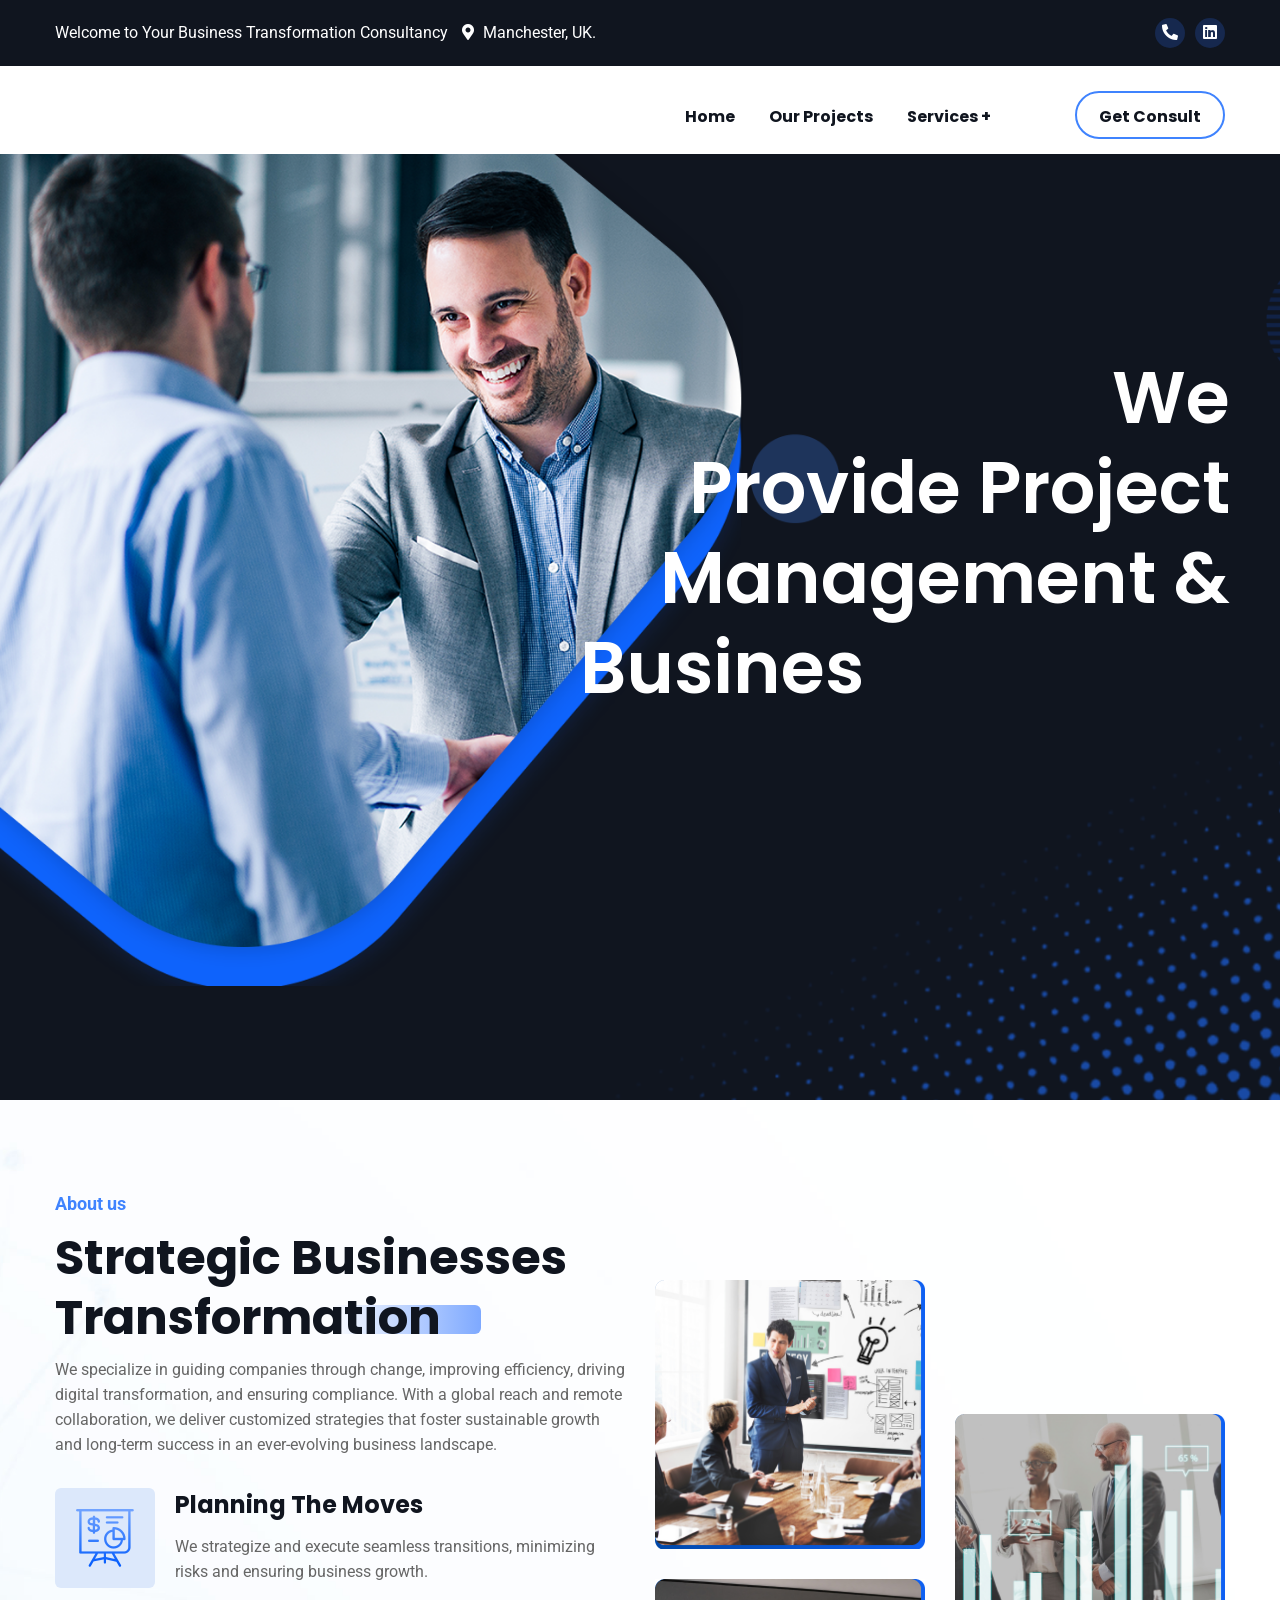
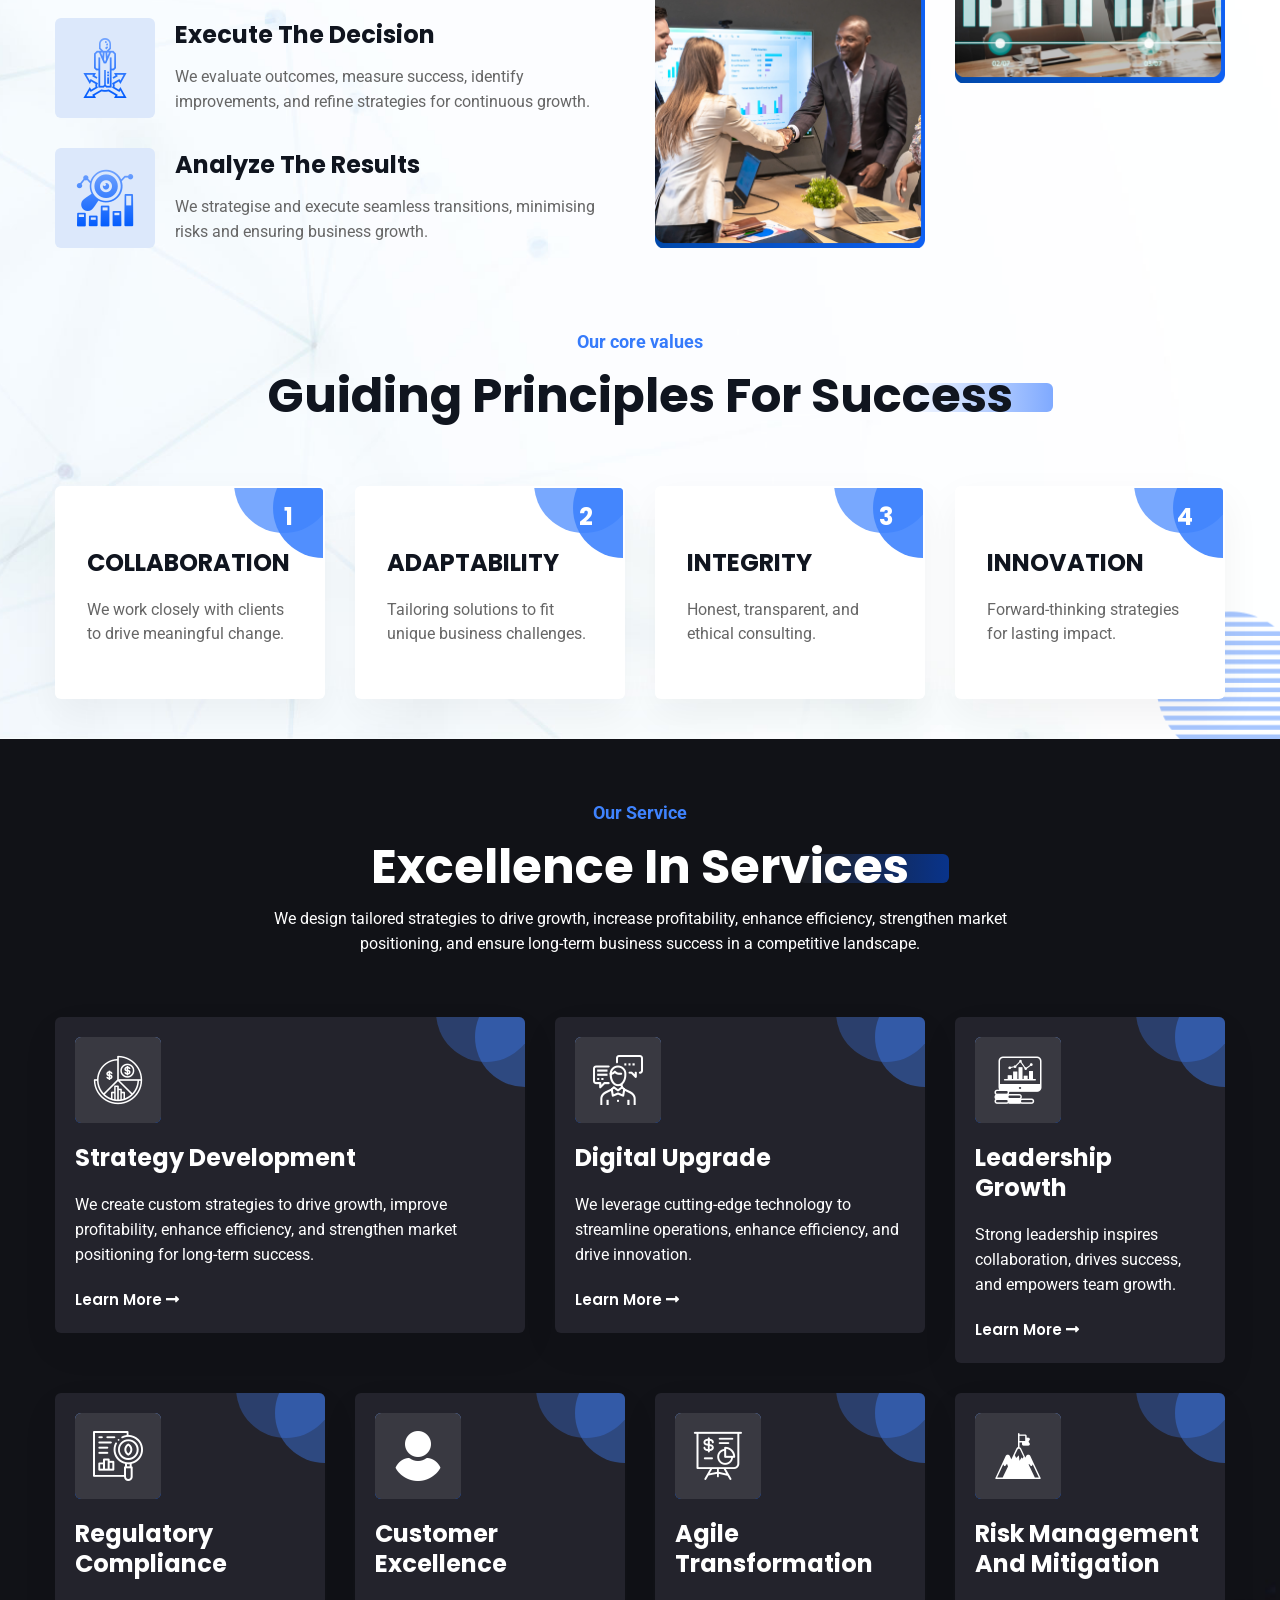
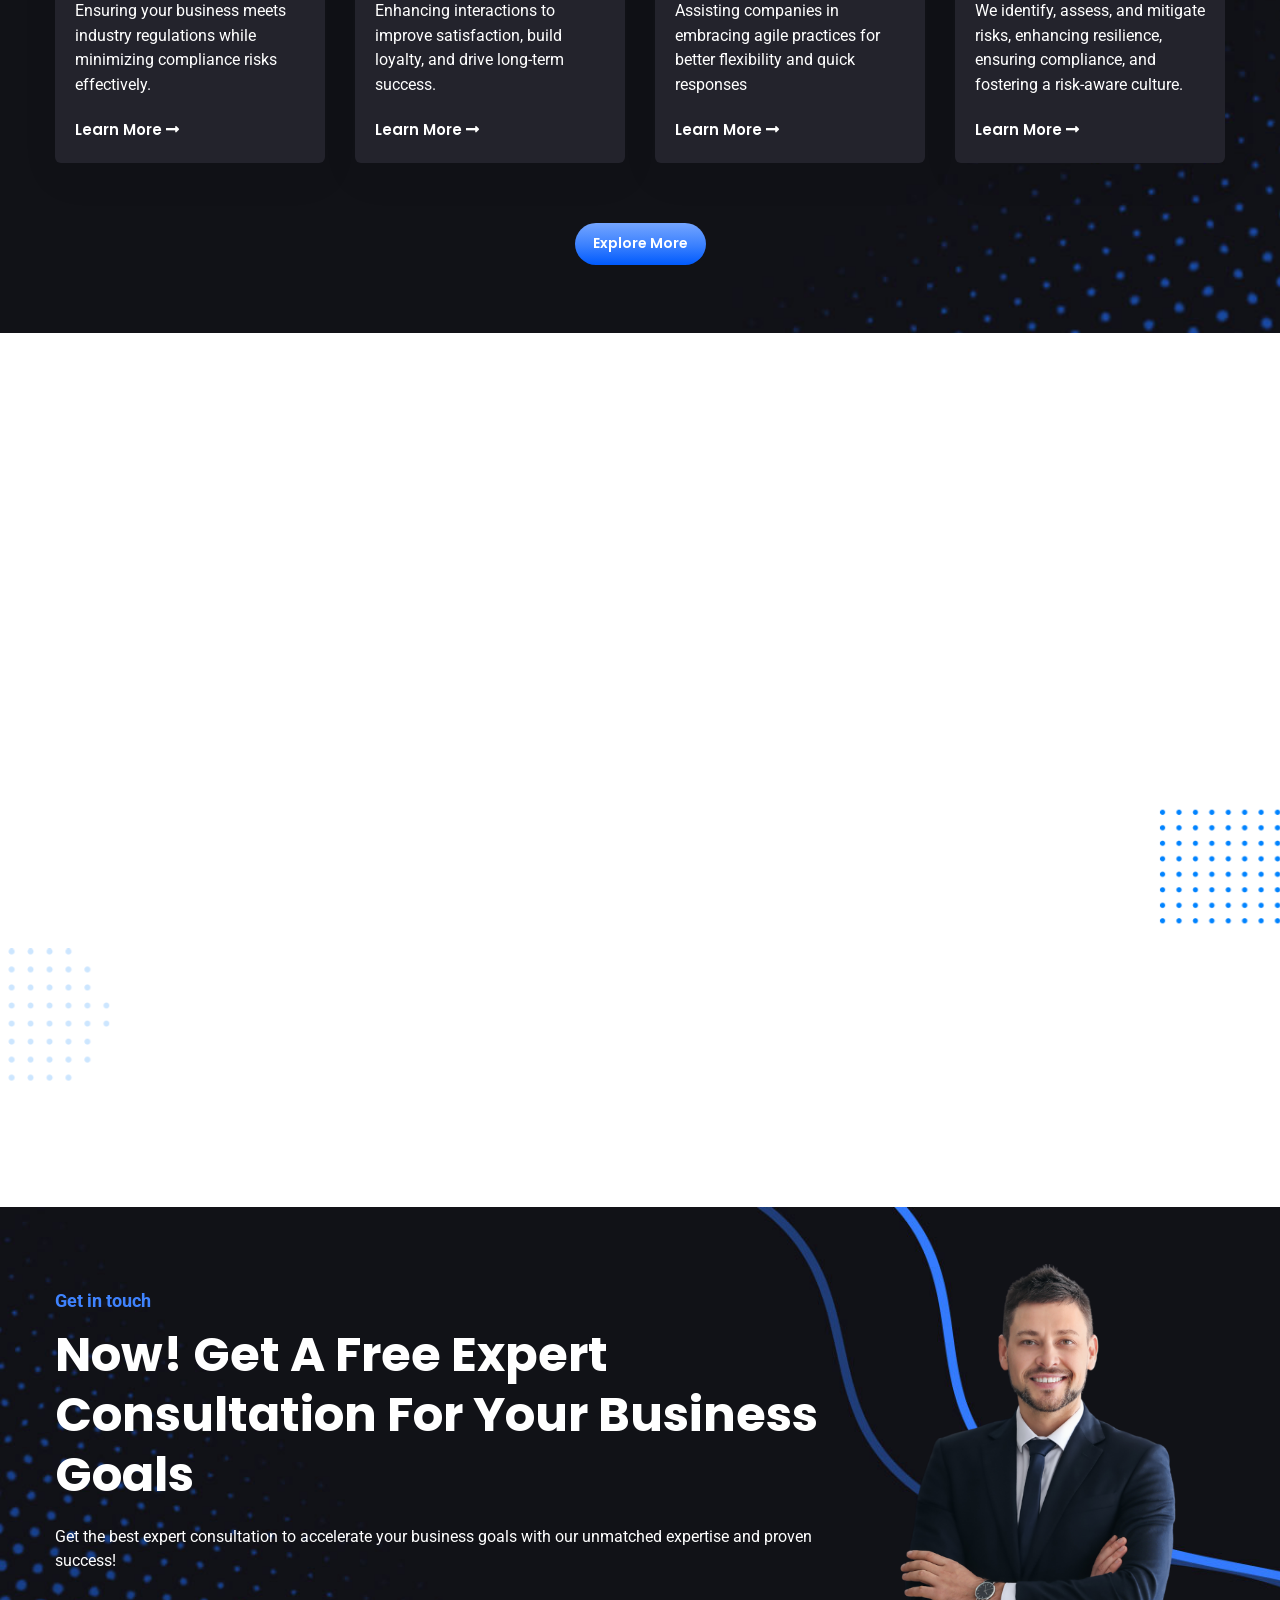
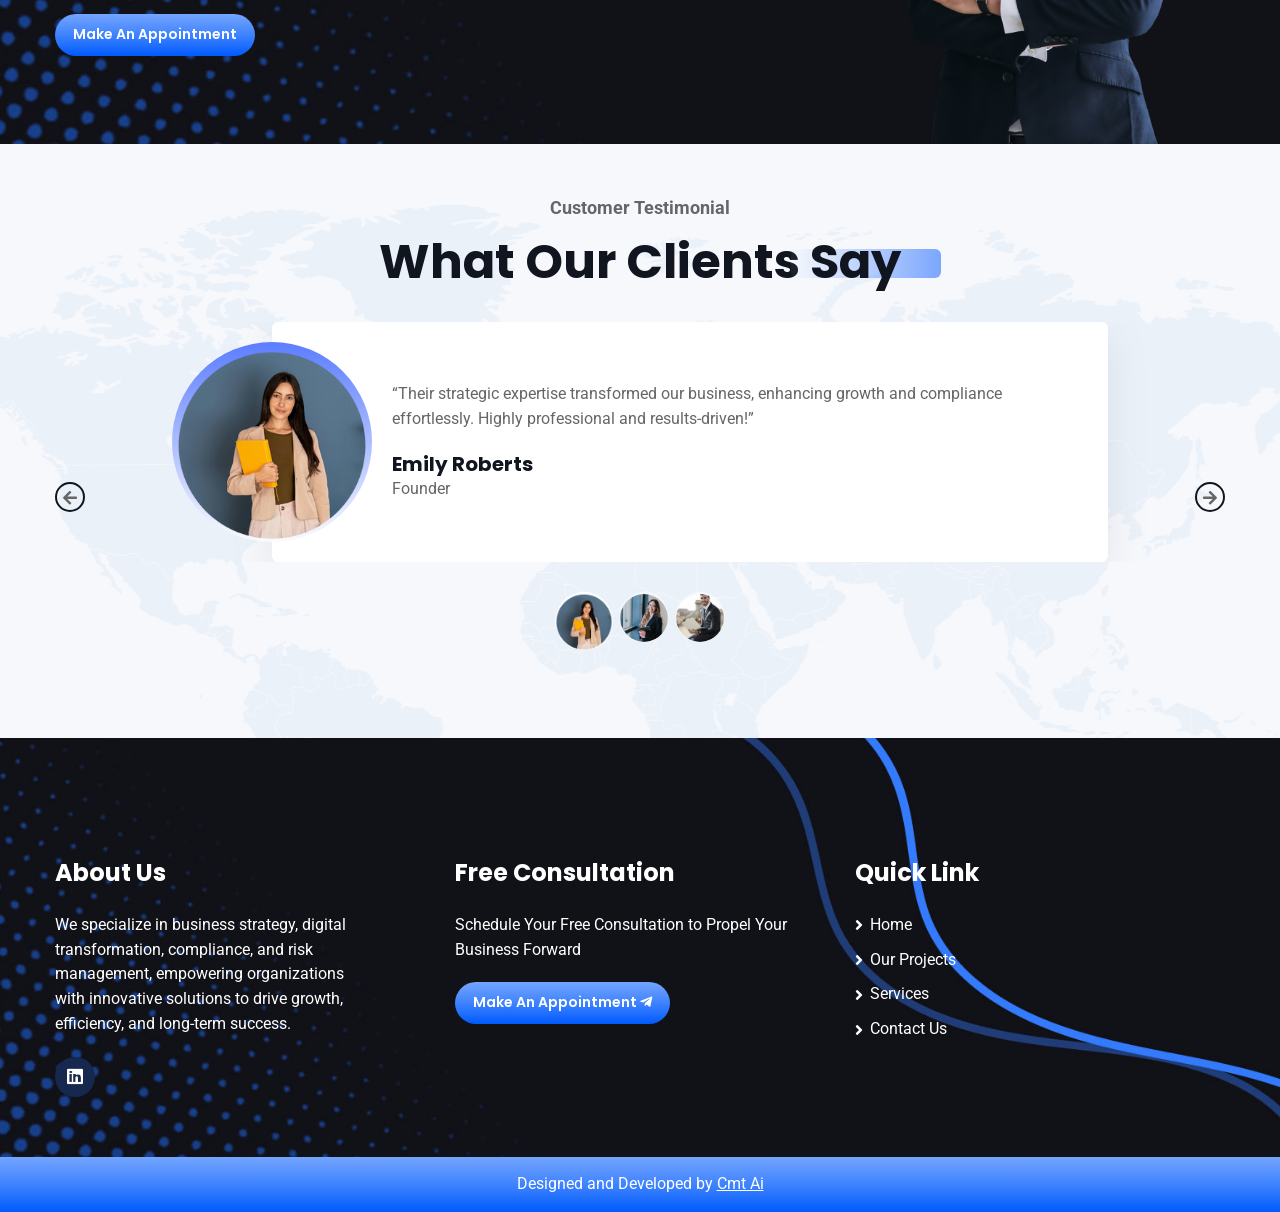
==== index.html @ b9024074 "first commit" ====
<!DOCTYPE html>
<html lang="en">
  <head>
    <!-- Required Meta Tags -->
    <meta charset="UTF-8" />
    <meta name="viewport" content="width=device-width, initial-scale=1.0" />
    <meta http-equiv="X-UA-Compatible" content="ie=edge" />

    <!-- Page Title -->
      <title>Your Business Transformation Consultancy</title>

    <!-- Favicon Icon -->
    <link rel="shortcut icon" href="favicon.png" />

    <!-- CSS Files -->
    <link rel="stylesheet" href="assets/css/animate.css" />
    <link rel="stylesheet" href="assets/css/bootstrap.min.css" />
    <link rel="stylesheet" href="assets/css/all.css" />
    <link rel="stylesheet" href="assets/css/flaticon.css" />
    <link rel="stylesheet" href="assets/css/rs6.css" />
    <link rel="stylesheet" href="assets/css/slick.css" />
    <link rel="stylesheet" href="assets/css/style.css" />

    <!-- <link rel="stylesheet" href="assets2/css/bootstrap.min.css" /> -->
    <!-- <link rel="stylesheet" href="assets2/css/fontawesome-all.css" /> -->
    <!-- <link rel="stylesheet" href="assets2/css/flaticon.css" /> -->
    <!-- <link rel="stylesheet" href="assets2/css/animate.css" /> -->
    <!-- <link rel="stylesheet" href="assets2/css/nice-select.css" /> -->
    <!-- <link rel="stylesheet" href="assets2/css/video.min.css" /> -->
    <!-- <link rel="stylesheet" href="assets2/css/jquery.mCustomScrollbar.min.css" /> -->
    <!-- <link rel="stylesheet" href="assets2/css/slick.css" /> -->
    <!-- <link rel="stylesheet" href="assets2/css/lightbox.css" /> -->
    <!-- <link rel="stylesheet" href="assets2/css/rs6.css" /> -->
    <!-- <link rel="stylesheet" href="assets2/css/slick-theme.css" /> -->
    <!-- <link rel="stylesheet" href="assets2/css/style.css" /> -->
  </head>

  <body class="pr2-body">
    <!-- Preloader-->
    <div class="loading-preloader">
      <div id="loading-preloader">
        <div class="line_shape"></div>
        <div class="line_shape"></div>
        <div class="line_shape"></div>
        <div class="line_shape"></div>
        <div class="line_shape"></div>
        <div class="line_shape"></div>
        <div class="line_shape"></div>
        <div class="line_shape"></div>
        <div class="line_shape"></div>
        <div class="line_shape"></div>
      </div>
    </div>
    <!-- Preloader End -->

    <!-- ScrollTop Button -->
    <a href="#" class="pr2-scroll-top"
      ><i class="fas fa-angle-double-up"></i
    ></a>

    

    <!-- <div style="height:80px;"></div> -->

    <!-- Header Section -->
    <header id="main-header" class="main-header-area header-style-five " style="background-color: white;">
      <!-- Header Top -->
     
    <div class="pr2-header-top">
      <div class="container">
        <div class="row align-items-center">
          <div class="col-lg-8">
            <div class="pr2-top-left">
              <span>Welcome to Your Business Transformation Consultancy</span>
              <span
                ><i class="fas fa-map-marker-alt"></i>  Manchester, UK.</span
              >
              
            </div>
          </div>
          <div class="col-lg-4">
            <div class="pr2-top-right">
              <a href="contact.html" title="Contact Us"><i class="fas fa-phone-alt" ></i></a>
              <a href="https://www.linkedin.com/company/your-business-transformation-consultancy-ltd/"><i class="fab fa-linkedin" title="LinkedIn"></i></a>
            </div>
          </div>
        </div>
      </div>
    </div>
    <!-- End of Header Top -->
      <div class="container" style="padding-top: 10px; padding-bottom: 10px;">
        <div class="header-main-menu clearfix">
          <div class="site-logo float-left">
            <a href="../index.html">
              <video autoplay muted loop playsinline style="height: 60px; ">
                <source src="assets/logo.mp4" type="video/mp4" />
                Your browser does not support the video tag.
              </video>
            </a>
          </div>
          
          <div class="main-header-menu-item float-right">
            <nav class="main-navigation-area clearfix ul-li">
              <ul class="menu-navigation">
                <li>
                  <a href="index.html">Home</a>
                </li>
                <li><a href="projects.html">Our Projects</a></li>
                <li class="dropdown">
                  <a href="#">Services +</a>
                  <ul class="dropdown-menu clearfix">
                    <li><a href="Strategy-Development.html">Strategy Development</a></li>
                    <li><a href="Digital-Upgrade.html">Digital Transformation</a></li>
                    <li><a href="Leadership-Growth.html">Leadership Growth</a></li>
                    <li><a href="Regulatory-Compliance.html">Regulatory Compliance</a></li>
                    <li><a href="Customer-Excellence.html">Customer Excellence</a></li>
                    <li><a href="Agile-Transformation.html">Agile Transformation</a></li>
                    <li><a href="Risk-Management.html">Risk Management and Mitigation</a></li>
                  </ul>
                </li>
                <li>
                  <div class="header-cta-btn text-center">
                    <a href="contact.html" class="cta">Get consult</a>
                  </div>
                </li>
                
              </ul>
            </nav>
            <!-- <div class="header-cta-btn text-center float-right">
              <a href="../contact.html" class="cta">Free consult</a>
            </div> -->
          </div>
        </div>
        <div class="str-mobile_menu relative-position">
          <div class="str-mobile_menu_button str-open_mobile_menu">
            <i class="fas fa-bars"></i>
          </div>
          <div class="str-mobile_menu_wrap">
            <div class="mobile_menu_overlay str-open_mobile_menu"></div>
            <div class="str-mobile_menu_content">
              <div class="str-mobile_menu_close str-open_mobile_menu">
                <span><i class="fas fa-times"></i></span>
              </div>
              <div class="m-brand-logo text-center">
                <a href="../index.html">
                  <video autoplay muted loop playsinline style="height: 50px; ">
                    <source src="assets/logo.mp4" type="video/mp4" />
                    Your browser does not support the video tag.
                  </video>
                </a>
              </div>
              <nav class="str-mobile-main-navigation clearfix ul-li">
                <ul id="main-nav" class="navbar-nav text-capitalize clearfix">
                  <li>
                    <a href="index.html">Home</a>
                  </li>
                  <li><a href="projects.html">Our Projects</a></li>
                  <li class="dropdown">
                    <a href="#">services</a>
                    <ul class="dropdown-menu clearfix">
                      <li><a href="Strategy-Development.html">Strategy Development</a></li>
                      <li><a href="Digital-Upgrade.html">Digital Transformation</a></li>
                      <li><a href="Leadership-Growth.html">Leadership Growth</a></li>
                      <li><a href="Regulatory-Compliance.html">Regulatory Compliance</a></li>
                      <li><a href="Customer-Excellence.html">Customer Excellence</a></li>
                      <li><a href="Agile-Transformation.html">Agile Transformation</a></li>
                      <li><a href="Risk-Management.html">Risk Management and Mitigation</a></li>
                    </ul>
                  </li>
                  
                  <li>
                    <a href="../contact.html" class="cta">Free consult</a>
                  </li>
                </ul>
              </nav>
            </div>
          </div>
        </div>
        <!-- /mobile-menu -->
      </div>
    </header>
    <!-- End of Header Section -->

    <div style="padding-top: 100px;"></div>


    <!-- Hero Slider End -->
    <div class="hero-slider-area">
      <p class="rs-p-wp-fix"></p>
      <rs-module-wrap
        id="rev_slider_24_1_wrapper"
        data-alias="prysm-11-1"
        data-source="gallery"
        style="
          background: transparent;
          padding: 0;
          margin: 0px auto;
          margin-top: 0;
          margin-bottom: 0;
        "
      >
        <rs-module id="rev_slider_24_1" data-version="6.4.6">
          <rs-slides>
            <rs-slide
              data-key="rs-79"
              data-title="prysm"
              data-anim="f:slidebased;"
              data-in="prst:rndcolumns;y:(-100%);col:5;"
            >
              <img
                src="assets/images/bg.png"
                title="bg"
                width="1920"
                height="1080"
                class="rev-slidebg tp-rs-img"
                data-no-retina
              />

              <rs-group
                id="slider-24-slide-79-layer-5"
                data-type="group"
                data-rsp_ch="on"
                data-xy="x:r;xo:30px;y:c;"
                data-text="w:normal;"
                data-dim="w:821;h:493;"
                data-frame_0="o:1;"
                data-frame_999="o:0;st:w;sA:9000;"
                style="z-index: 13"
              >
                <rs-layer
                  id="slider-24-slide-79-layer-3"
                  class="rev-btn"
                  data-type="button"
                  data-color="#ffffff"
                  data-rsp_ch="on"
                  data-xy="x:r;xo:207px;y:530px;"
                  data-text="w:normal;s:15;l:20;ls:1;fw:700;a:right;"
                  data-dim="minh:0px;"
                  data-padding="t:12;r:35;b:12;l:35;"
                  data-border="bos:solid;boc:#007aff;bow:2px,2px,2px,2px;bor:30px,30px,30px,30px;"
                  data-frame_0="sX:0.9;sY:0.9;"
                  data-frame_1="e:power2.inOut;st:3600;sp:1200;"
                  data-frame_999="o:0;st:w;"
                  data-frame_hover="bgc:linear-gradient(25deg, rgba(0,92,230,1) 0%, rgba(2,204,255,1) 100%);boc:#007aff;bor:30px,30px,30px,30px;bos:solid;bow:2px,2px,2px,2px;sp:200;blu:0px;"
                  style="
                    z-index: 12;
                    background-color: rgba(255, 255, 255, 0);
                    font-family: Poppins;
                    text-transform: capitalize;
                  "
                  ><a href="../contact.html">Get in Touch </a>
                </rs-layer>

                <rs-layer
                  id="slider-24-slide-79-layer-9"
                  data-type="text"
                  data-color="#ffffff"
                  data-rsp_ch="on"
                  data-xy="x:r;y:0px;"
                  data-text="w:normal;s:72;l:90;fw:600;a:right;"
                  data-dim="w:796px;"
                  data-frame_0="o:1;"
                  data-frame_0_chars="d:5;x:105%;o:1;rY:45deg;rZ:90deg;"
                  data-frame_0_mask="u:t;"
                  data-frame_1="st:10;sp:10;"  
                  data-frame_1_chars="e:power4.inOut;d:10;rZ:0deg;"
                  data-frame_1_mask="u:t;"
                  data-frame_999="o:0;st:w;"
                  style="z-index: 9; font-family: Poppins"
                  >We <br>Provide Project<br /> Management & Business Analysis
                  Services
                </rs-layer>

                <!-- <rs-layer
									id="slider-24-slide-79-layer-11" 
									data-type="text"
									data-color="#ffffff"
									data-rsp_ch="on"
									data-xy="x:r;y:252px;"
									data-text="w:normal;l:30;a:right;td:underline;"
									data-dim="w:696px;"
									data-frame_0="y:-100%;"
									data-frame_0_mask="u:t;"
									data-frame_1="st:2400;sp:1200;"
									data-frame_1_mask="u:t;"
									data-frame_999="o:0;st:w;"
									style="z-index:10;font-family:Barlow; margin-top: 20px;"
								>Our power of choices is untrammelled and when nothing prevents to do what we like best principle of selection better world 
								</rs-layer> -->

                <rs-layer
                  id="slider-24-slide-79-layer-13"
                  class="rev-btn"
                  data-type="button"
                  data-color="#ffffff"
                  data-rsp_ch="on"
                  data-xy="x:r;y:530px;"
                  data-text="w:normal;s:15;l:20;ls:1;fw:700;a:right;"
                  data-dim="minh:0px;"
                  data-padding="t:12;r:35;b:12;l:35;"
                  data-border="bor:30px,30px,30px,30px;"
                  data-frame_0="sX:0.9;sY:0.9;"
                  data-frame_1="e:power2.inOut;st:3600;sp:1200;"
                  data-frame_999="o:0;st:w;"
                  data-frame_hover="bgc:linear-gradient(25deg, rgba(0,92,230,1) 0%, rgba(2,204,255,1) 100%);bor:30px,30px,30px,30px;sp:200;blu:0px;"
                  style="
                    z-index: 11;
                    background: linear-gradient(
                      177deg,
                      rgba(0, 92, 230, 1) 0%,
                      rgba(2, 204, 255, 1) 100%
                    );
                    font-family: Poppins;
                    text-transform: capitalize;
                  "
                  ><a href="projects.html">Learn more </a>
                </rs-layer>
              </rs-group>

              <rs-layer
                id="slider-24-slide-79-layer-10"
                data-type="image"
                data-rsp_ch="on"
                data-text="w:normal;"
                data-dim="w:743px;h:886px;"
                data-basealign="slide"
                data-frame_0="x:-50;"
                data-frame_1="sp:1000;"
                data-frame_999="o:0;st:w;"
                style="z-index: 7"
                ><img
                  src="assets/images/slide-img.png"
                  alt=""
                  class="tp-rs-img"
                  width="859"
                  height="1024"
                  data-no-retina
                />
              </rs-layer>
            </rs-slide>
          </rs-slides>
        </rs-module>
      </rs-module-wrap>
    </div>
    <!-- Hero Slider End -->

    <!-- about Section  -->
    <section class="pr2-process" data-background="assets/images/process/bg.jpg">
      <div class="container">
        <div class="pr2-process-bottom">
          <div class="row align-items-center">
            <div class="col-lg-6">
              <div class="pr2-process-left">
                <div class="pr2-title-area wow fadeInDown">
                  <div class="title-top pr2-headline">
                    <span class="pr2-subtitle">About us</span>
                    <h2>Strategic Businesses <span>Transformation </span></h2>
                  </div>
                  <div class="pr2-pera-txt">
                    <p>
                      We specialize in guiding companies through change,
                      improving efficiency, driving digital transformation, and
                      ensuring compliance. With a global reach and remote
                      collaboration, we deliver customized strategies that
                      foster sustainable growth and long-term success in an
                      ever-evolving business landscape.
                    </p>
                  </div>
                </div>
                <div class="pr2-process-lists">
                  <div class="single-list wow fadeInUp" data-wow-delay="0.1s">
                    <div class="icon-left">
                      <div class="icon-container">
                        <i class="flaticon-business-plan"></i>
                      </div>
                    </div>
                    <div class="txt-content">
                      <div class="pr2-headline">
                        <h4>Planning the moves</h4>
                      </div>
                      <div class="pr2-pera-txt">
                        <p>
                          We strategize and execute seamless transitions,
                          minimizing risks and ensuring business growth.
                        </p>
                      </div>
                    </div>
                  </div>
                  <div class="single-list wow fadeInUp" data-wow-delay="0.2s">
                    <div class="icon-left">
                      <div class="icon-container">
                        <i class="flaticon-decision"></i>
                      </div>
                    </div>
                    <div class="txt-content">
                      <div class="pr2-headline">
                        <h4>Execute the Decision</h4>
                      </div>
                      <div class="pr2-pera-txt">
                        <p>
                          We evaluate outcomes, measure success, identify
                          improvements, and refine strategies for continuous
                          growth.
                        </p>
                      </div>
                    </div>
                  </div>
                  <div class="single-list wow fadeInUp" data-wow-delay="0.3s">
                    <div class="icon-left">
                      <div class="icon-container">
                        <i class="flaticon-data-analysis"></i>
                      </div>
                    </div>
                    <div class="txt-content">
                      <div class="pr2-headline">
                        <h4>Analyze the results</h4>
                      </div>
                      <div class="pr2-pera-txt">
                        <p>
                          We strategise and execute seamless transitions, minimising risks and ensuring business growth.
                        </p>
                      </div>
                    </div>
                  </div>
                </div>
              </div>
            </div>
            <div class="col-lg-6 align-self-end">
              <div class="pr2-process-right">
                <div class="row align-items-center">
                  <div class="col-lg-6 col-md-6">
                    <div class="img-container wow slideInRight">
                      <img src="assets/images/process/01.png" alt="" />
                    </div>
                    <div
                      class="img-container wow slideInRight"
                      data-wow-delay="0.1s"
                    >
                      <img src="assets/images/process/02.png" alt="" />
                    </div>
                  </div>
                  <div class="col-lg-6 col-md-6">
                    <div
                      class="img-container img-right wow slideInRight"
                      data-wow-delay="0.1s"
                    >
                      <img src="assets/images/process/03.png" alt="" />
                    </div>
                  </div>
                </div>
              </div>
            </div>
          </div>
        </div>
        <div class="row">
          <div class="col-lg-8 offset-lg-2">
            <div class="pr2-title-area pr2-headline text-center wow fadeInDown">
              <div class="title-top">
                <span
                  class="pr2-subtitle"
                  style="padding-top: 80px; color: rgb(54, 123, 251)"
                  >Our core values</span
                >
                <h2>Guiding Principles for  <span>Success</span></h2>
              </div>
            </div>
          </div>
        </div>
        <div class="pr2-process-content">
          <span class="pr2-circle-shape-1" data-parallax='{"y": -80}'
            ><img src="assets/images/process/object-1.png" alt=""
          /></span>
          <div class="row">
            <div class="col-lg-3 col-md-6">
              <div class="pr2-process-column wow slideInUp">
                <div class="text-right">
                  <span>1</span>
                </div>
                <div class="pr2-headline">
                  <a 
                    ><h4> COLLABORATION</h4></a
                  >
                </div>
                <div class="pr2-pera-txt">
                  <p>
                    We work closely with clients to drive meaningful change. 

                  </p>
                </div>
                
              </div>
            </div>
            <div class="col-lg-3 col-md-6">
              <div
                class="pr2-process-column wow slideInUp"
                data-wow-delay="0.1s"
              >
                <div class="text-right">
                  <span>2</span>
                </div>
                <div class="pr2-headline">
                  <a 
                    ><h4>ADAPTABILITY  
                      </h4></a
                  >
                </div>
                <div class="pr2-pera-txt">
                  <p>
                    Tailoring solutions to fit unique business challenges.
                  </p>
                </div>
                
              </div>
            </div>
            <div class="col-lg-3 col-md-6">
              <div
                class="pr2-process-column wow slideInUp"
                data-wow-delay="0.2s"
              >
                <div class="text-right">
                  <span>3</span>
                </div>
                <div class="pr2-headline">
                  <a 
                    ><h4>INTEGRITY</h4></a
                  >
                </div>
                <div class="pr2-pera-txt">
                  <p>
                    Honest, transparent, and ethical consulting.
                  </p>
                </div>
                
              </div>
            </div>
            <div class="col-lg-3 col-md-6">
              <div
                class="pr2-process-column wow slideInUp"
                data-wow-delay="0.2s"
              >
                <div class="text-right">
                  <span>4</span>
                </div>
                <div class="pr2-headline">
                  <a 
                    ><h4>INNOVATION</h4></a
                  >
                </div>
                <div class="pr2-pera-txt">
                  <p>
                    Forward-thinking strategies for lasting impact.
                  </p>
                </div>
                
              </div>
            </div>
            
          </div>
        </div>
        <!-- <div class="row">
          <div class="col-lg-6">
            <div class="pr2-title-area wow fadeInUp">
              <div class="title-top pr2-headline">
                <span
                  class="pr2-subtitle"
                  style="padding-top: 50px; color: rgb(54, 123, 251)"
                  >Our Happines</span
                >
                <h2>Our <span>Achivements</span></h2>
              </div>
              <div class="pr2-pera-txt">
                <p>
                  Lorem ipsum dolor sit amet, consectetur adipiscing elit, sed
                  do eiusmod tempor incididunt ut labore et dolore magna aliqua.
                </p>
              </div>
            </div>
          </div>
        </div>
        <div class="pr2-achivement-contents">
          <span class="pr2-circle-shape-2" data-parallax='{"scale": 1.3}'
            ><img src="assets/images/achivement/shape-1.png" alt=""
          /></span>
          <span class="pr2-circle-shape-3" data-parallax='{"x": 80}'
            ><img src="assets/images/achivement/shape-2.png" alt=""
          /></span>
          <div class="row">
            <div class="col-lg-3 col-md-4">
              <div
                class="pr2-achivement-column wow slideInUp"
                data-wow-delay="0.1s"
              >
                <div class="icon-container">
                  <i class="flaticon-user"></i>
                </div>
                <div class="pr2-headline">
                  <h2 class="counterup">12</h2>
                  <span>K</span>
                </div>
                <div class="tagline">
                  <span>Happy clients</span>
                </div>
              </div>
            </div>
            <div class="col-lg-3 col-md-4">
              <div
                class="pr2-achivement-column wow slideInUp"
                data-wow-delay="0.2s"
              >
                <div class="icon-container">
                  <i class="flaticon-idea-1"></i>
                </div>
                <div class="pr2-headline">
                  <h2 class="counterup">500</h2>
                  <span>+</span>
                </div>
                <div class="tagline">
                  <span>Projects completed</span>
                </div>
              </div>
            </div>
            <div class="col-lg-3 col-md-4">
              <div
                class="pr2-achivement-column wow slideInUp"
                data-wow-delay="0.3s"
              >
                <div class="icon-container">
                  <i class="flaticon-consulting"></i>
                </div>
                <div class="pr2-headline">
                  <h2 class="counterup">25</h2>
                </div>
                <div class="tagline">
                  <span>Professional speaker</span>
                </div>
              </div>
            </div>
            <div class="col-lg-3 col-md-4">
              <div
                class="pr2-achivement-column wow slideInUp"
                data-wow-delay="0.4s"
              >
                <div class="icon-container">
                  <i class="flaticon-account"></i>
                </div>
                <div class="pr2-headline">
                  <h2 class="counterup">12</h2>
                  <span>K</span>
                </div>
                <div class="tagline">
                  <span>active clients</span>
                </div>
              </div>
            </div>
          </div>
        </div> -->
      </div>
    </section>
    <!-- about Section End -->

    <!-- Service Section Starts -->
    <section
      class="pr2-service-section"
      data-background="assets/images/service/service-bg.jpg"
    >
      <div class="container">
        <div class="row">
          <div class="col-lg-8 offset-lg-2">
            <div class="pr2-title-area text-center wow fadeInUp">
              <div class="title-top pr2-headline">
                <span class="pr2-subtitle">Our Service</span>
                <h2>Excellence in <span>Services</span></h2>
              </div>
              <div class="pr2-pera-txt">
                <p>
                  We design tailored strategies to drive growth, increase
                  profitability, enhance efficiency, strengthen market
                  positioning, and ensure long-term business success in a
                  competitive landscape.
                </p>
              </div>
            </div>
          </div>
        </div>
        <div class="pr2-service-content">
          <div class="row">
            <div class="col-lg-5 col-md-6">
              <div
                class="pr2-service-column wow slideInUp"
                data-wow-delay="0.1s"
              >
                <div class="icon-container">
                  <i class="flaticon-stats"></i>
                </div>
                <div class="pr2-headline">
                  <a href="Strategy-Development.html"
                    ><h4>Strategy Development</h4></a
                  >
                </div>
                <div class="pr2-pera-txt">
                  <p>
                    We create custom strategies to drive growth, improve
                    profitability, enhance efficiency, and strengthen market
                    positioning for long-term success.
                  </p>
                </div>
                <a href="Strategy-Development.html"
                  >Learn More <i class="fas fa-long-arrow-alt-right"></i
                ></a>
              </div>
            </div>
            <div class="col-lg-4 col-md-6">
              <div
                class="pr2-service-column wow slideInUp"
                data-wow-delay="0.2s"
              >
                <div class="icon-container">
                  <i class="flaticon-consulting"></i>
                </div>
                <div class="pr2-headline">
                  <a href="Digital-Upgrade.html"><h4>Digital Upgrade</h4></a>
                </div>
                <div class="pr2-pera-txt">
                  <p>
                    We leverage cutting-edge technology to streamline
                    operations, enhance efficiency, and drive innovation.
                  </p>
                </div>
                <a href="Digital-Upgrade.html"
                  >Learn More <i class="fas fa-long-arrow-alt-right"></i
                ></a>
              </div>
            </div>
            <div class="col-lg-3 col-md-6">
              <div
                class="pr2-service-column wow slideInUp"
                data-wow-delay="0.3s"
              >
                <div class="icon-container">
                  <i class="flaticon-business-report"></i>
                </div>
                <div class="pr2-headline">
                  <a href="Leadership-Growth.html"
                    ><h4>Leadership Growth</h4></a
                  >
                </div>
                <div class="pr2-pera-txt">
                  <p>Strong leadership inspires collaboration, drives success, and empowers team growth.</p>
                </div>
                <a href="Leadership-Growth.html"
                  >Learn More <i class="fas fa-long-arrow-alt-right"></i
                ></a>
              </div>
            </div>
            <div class="col-lg-3 col-md-6">
              <div
                class="pr2-service-column wow slideInUp"
                data-wow-delay="0.4s"
              >
                <div class="icon-container">
                  <i class="flaticon-research-1"></i>
                </div>
                <div class="pr2-headline">
                  <a href="Regulatory-Compliance.html"
                    ><h4>Regulatory Compliance</h4></a
                  >
                </div>
                <div class="pr2-pera-txt">
                  <p>
                    Ensuring your business meets industry regulations while
                    minimizing compliance risks effectively.
                  </p>
                </div>
                <a href="Regulatory-Compliance.html"
                  >Learn More <i class="fas fa-long-arrow-alt-right"></i
                ></a>
              </div>
            </div>
            <div class="col-lg-3 col-md-6">
              <div
                class="pr2-service-column wow slideInUp"
                data-wow-delay="0.5s"
              >
                <div class="icon-container">
                  <i class="flaticon-user"></i>
                </div>
                <div class="pr2-headline">
                  <a href="Customer-Excellence.html"
                    ><h4>Customer Excellence</h4></a
                  >
                </div>
                <div class="pr2-pera-txt">
                  <p>
                    Enhancing interactions to improve satisfaction, build
                    loyalty, and drive long-term success.
                  </p>
                </div>
                <a href="Customer-Excellence.html"
                  >Learn More <i class="fas fa-long-arrow-alt-right"></i
                ></a>
              </div>
            </div>
            <div class="col-lg-3 col-md-6">
              <div
                class="pr2-service-column wow slideInUp"
                data-wow-delay="0.6s"
              >
                <div class="icon-container">
                  <i class="flaticon-business-plan"></i>
                </div>
                <div class="pr2-headline">
                  <a href="Agile-Transformation.html"
                    ><h4>Agile Transformation</h4></a
                  >
                </div>
                <div class="pr2-pera-txt">
                  <p>
                    Assisting companies in embracing agile practices for better
                    flexibility and quick responses
                  </p>
                </div>
                <a href="Agile-Transformation.html"
                  >Learn More <i class="fas fa-long-arrow-alt-right"></i
                ></a>
              </div>
            </div>
            <div class="col-lg-3 col-md-6">
              <div
                class="pr2-service-column wow slideInUp"
                data-wow-delay="0.6s"
              >
                <div class="icon-container">
                  <i class="flaticon-mission-accomplished"></i>
                </div>
                <div class="pr2-headline">
                  <a href="Risk-Management.html"
                    ><h4>Risk Management and Mitigation</h4></a
                  >
                </div>
                <div class="pr2-pera-txt">
                  <p>
                    We identify, assess, and mitigate risks, enhancing resilience, ensuring compliance, and fostering a risk-aware culture.
                  </p>
                </div>
                <a href="Risk-Management.html"
                  >Learn More <i class="fas fa-long-arrow-alt-right"></i
                ></a>
              </div>
            </div>
          </div>
          <div
            class="pr2-load-more-btn pr2-primary-btn wow slideInUp"
            data-wow-delay="0.7s"
          >
            <a href="Strategy-Development.html" style="color: white;">Explore More</a>
          </div>
        </div>
      </div>
    </section>
    <!-- Service Section End -->

    <!-- project Study Starts -->
    <section class="pr2-case-study">
      <div class="container">
        <div class="row">
          <div class="col-lg-6">
            <div class="pr2-case-left wow fadeInLeft">
              <div class="img-container">
                <img src="assets/images/projects/05.jpg" alt="" />
              </div>
            </div>
          </div>
          <div class="col-lg-6">
            <div class="pr2-case-right wow fadeInRight">
              <div class="pr2-title-area">
                <div class="title-top pr2-headline">
                  <span class="pr2-subtitle">Our Project</span>
                  <h2>Transforming Businesses with<span>Innovation</span></h2>
                </div>
                <div class="pr2-pera-txt">
                  <p>
                    We enhance financial crime management, cybersecurity,
                    utilities, and compliance solutions, ensuring efficiency,
                    security, and regulatory adherence for renowned global
                    brands through tailored strategies.
                  </p>
                </div>
              </div>
              <div class="pr2-primary-btn" style="color: white;">
                <a href="projects.html">All Project</a>
              </div>
            </div>
          </div>
        </div>
        <div class="pr2-case-bottom">
          <span class="pr2-circle-shape-3" data-parallax='{"scale": 0.5}'
            ><img src="assets/images/achivement/shape-1.png" alt=""
          /></span>
          <span class="pr2-circle-shape-4" data-parallax='{"scale": 0.5}'
            ><img src="assets/images/projects/shape-02.png" alt=""
          /></span>
          <div class="row">
            <div class="col-lg-3 col-md-4 col-sm-6">
              <div class="pr2-case-column wow slideInUp">
                <div class="img-container">
                  <div class="gr-overlay">
                    <div class="text-center">
                      <a href="projects.html" class="text-decoration-none text-primary font-weight-bold">Cybersecurity</a>
                    </div>
                    
                    
                    <img src="assets/images/projects/01.png" alt="" />
                  </div>
                </div>
                <div class="pr2-case-subtitle">
                  <a href="projects.html">Cybersecurity</a>
                </div>
              </div>
            </div>
            <div class="col-lg-3 col-md-4 col-sm-6">
              <div class="pr2-case-column wow slideInUp" data-wow-delay="0.1s">
                <div class="img-container">
                  <div class="text-center">
                    <a href="projects.html" class="text-decoration-none text-primary font-weight-bold">Financial Crime Technology</a>
                  </div>
                  <div class="gr-overlay">
                    <img src="assets/images/projects/02.png" alt="" />
                  </div>
                </div>
                <div class="pr2-case-subtitle">
                  <a href="projects.html">Financial Crime Technology</a>
                </div>
              </div>
            </div>
            <div class="col-lg-3 col-md-4 col-sm-6">
              <div class="pr2-case-column wow slideInUp" data-wow-delay="0.2s">
                <div class="img-container">
                  <div class="text-center">
                    <a href="projects.html" class="text-decoration-none text-primary font-weight-bold">Utility Transformations</a>
                  </div>
                  <div class="gr-overlay">
                    <img src="assets/images/projects/03.png" alt="" />
                  </div>
                </div>
                <div class="pr2-case-subtitle">
                  <a href="projects.html">Utility Transformations</a>
                </div>
              </div>
            </div>
            <div class="col-lg-3 col-md-4 col-sm-6">
              <div class="pr2-case-column wow slideInUp" data-wow-delay="0.2s">
                <div class="img-container">
                  <div class="text-center">
                    <a href="projects.html" class="text-decoration-none text-primary font-weight-bold">Delivery regulatory compliance</a>
                  </div>
                  <div class="gr-overlay">
                    <img src="assets/images/projects/04.png" alt="" />
                  </div>
                </div>
                <div class="pr2-case-subtitle">
                  <a href="projects.html">Delivery regulatory compliance </a>
                </div>
              </div>
            </div>
          </div>
        </div>
      </div>
    </section>
    <!-- project Study Ends -->

    <!-- Achivement Section -->
    <!-- <section class="pr2-achivement-section">
            <div class="container">
                
                <div class="pr2-team-members">
                    <div class="row">
                        <div class="col-lg-8 offset-lg-2">
                            <div class="pr2-title-area text-center wow fadeInUp">
                                <div class="title-top pr2-headline">
                                    <span class="pr2-subtitle">Team Member</span>
                                    <h2>Meet our <span>Professional</span></h2>
                                </div>
                                <div class="pr2-pera-txt">
                                    <p>Lorem ipsum dolor sit amet, consectetur adipiscing elit, sed do eiusmod tempor incididunt ut labore accumsan lacus vel facilisis. </p>
                                </div>
                            </div>
                        </div>
                    </div>
                    <div class="pr2-members">
                        <div class="row">
                            <div class="col-lg-3 col-md-6">
                                <div class="pr2-members-column wow slideInUp">
                                    <a href="../team-single.html" class="view-details">+</a>
                                    <div class="img-container">
                                        <img src="assets/images/team/01.png" alt="">
                                    </div>
                                    <div class="designation pr2-headline">
                                        <a href="../team-single.html"><h6>Dhananjaya silva</h6></a>
                                        <span>Team leader</span>
                                        <div class="social-info">
                                            <a href="#"><i class="fab fa-twitter"></i><i class="fab fa-twitter"></i></a>
                                            <a href="#"><i class="fab fa-instagram"></i><i class="fab fa-instagram"></i></a>
                                            <a href="#"><i class="fab fa-facebook"></i><i class="fab fa-facebook"></i></a>
                                        </div>
                                    </div>
                                </div>
                            </div>
                            <div class="col-lg-3 col-md-6">
                                <div class="pr2-members-column wow slideInUp" data-wow-delay="0.1s">
                                    <a href="../team-single.html" class="view-details">+</a>
                                    <div class="img-container">
                                        <img src="assets/images/team/02.png" alt="">
                                    </div>
                                    <div class="designation pr2-headline">
                                        <a href="../team-single.html"><h6>Dhananjaya silva</h6></a>
                                        <span>Team leader</span>
                                        <div class="social-info">
                                            <a href="#"><i class="fab fa-twitter"></i><i class="fab fa-twitter"></i></a>
                                            <a href="#"><i class="fab fa-instagram"></i><i class="fab fa-instagram"></i></a>
                                            <a href="#"><i class="fab fa-facebook"></i><i class="fab fa-facebook"></i></a>
                                        </div>
                                    </div>
                                </div>
                            </div>
                            <div class="col-lg-3 col-md-6">
                                <div class="pr2-members-column wow slideInUp" data-wow-delay="0.2s">
                                    <a href="../team-single.html" class="view-details">+</a>
                                    <div class="img-container">
                                        <img src="assets/images/team/03.png" alt="">
                                    </div>
                                    <div class="designation pr2-headline">
                                        <a href="../team-single.html"><h6>Dhananjaya silva</h6></a>
                                        <span>Team leader</span>
                                        <div class="social-info">
                                            <a href="#"><i class="fab fa-twitter"></i><i class="fab fa-twitter"></i></a>
                                            <a href="#"><i class="fab fa-instagram"></i><i class="fab fa-instagram"></i></a>
                                            <a href="#"><i class="fab fa-facebook"></i><i class="fab fa-facebook"></i></a>
                                        </div>
                                    </div>
                                </div>
                            </div>
                            <div class="col-lg-3 col-md-6">
                                <div class="pr2-members-column wow slideInUp" data-wow-delay="0.3s">
                                    <a href="../team-single.html" class="view-details">+</a>
                                    <div class="img-container">
                                        <img src="assets/images/team/04.png" alt="">
                                    </div>
                                    <div class="designation pr2-headline">
                                        <a href="../team-single.html"><h6>Dhananjaya silva</h6></a>
                                        <span>Team leader</span>
                                        <div class="social-info">
                                            <a href="#"><i class="fab fa-twitter"></i><i class="fab fa-twitter"></i></a>
                                            <a href="#"><i class="fab fa-instagram"></i><i class="fab fa-instagram"></i></a>
                                            <a href="#"><i class="fab fa-facebook"></i><i class="fab fa-facebook"></i></a>
                                        </div>
                                    </div>
                                </div>
                            </div>
                        </div>
                    </div>
                </div>
            </div>
        </section> -->
    <!-- Achivement Section End -->

    <!-- Appoinment Section Start -->
    <section
      class="pr2-appoinment-section"
      data-background="assets/images/appoinment/bg.jpg"
    >
      <div class="container">
        <div class="row">
          <div class="col-lg-8">
            <div class="pr2-call-to-action">
              <div class="pr2-title-area wow fadeInUp">
                <div class="title-top pr2-headline">
                  <span class="pr2-subtitle">Get in touch</span>
                  <h2>
                    Now! Get a free expert consultation for your business
                     goals
                  </h2>
                </div>
                <div class="pr2-pera-txt">
                  <p>
                    Get the best expert consultation to accelerate your business
                     goals with our unmatched expertise and proven
                    success!
                  </p>
                </div>
              </div>
              <div class="pr2-primary-btn wow fadeInUp" data-wow-delay="0.2s" style="color: white;">
                <a href="../contact.html">Make an appointment</a>
              </div>
            </div>
          </div>
          <div class="col-lg-4">
            <div class="pr2-app-right wow fadeInRight">
              <img src="assets/images/appoinment/01.png" alt="" style="height: 480px;"/>
            </div>
          </div>
        </div>
      </div>
    </section>
    <!-- Appoinment Section End -->

    <!-- Testimonial Section -->
    <section class="pr2-testimonial-section">
      <img src="assets/images/testimonial/map.png" class="pr2-map-bg" alt="" />
      <div class="container">
        <div class="row">
          <div class="col-lg-8 offset-lg-2">
            <div class="pr2-title-area text-center wow fadeInUp">
              <div class="title-top pr2-headline">
                <span class="pr2-subtitle">Customer Testimonial</span>
                <h2>What our clients <span>say</span></h2>
              </div>
            </div>
          </div>
        </div>
        <div id="pr2-tst-slider" class="carousel slide">
          <div class="carousel-inner">
            <div class="carousel-item active">
              <div class="pr2-tst-content">
                <div class="clients-img">
                  <div class="client_thumb">
                    <div class="gr-overlay">
                      <img src="assets/images/testimonial/1.png" alt="" />
                    </div>
                  </div>
                </div>
                <div class="clients-info">
                  <div class="pr2-pera-txt">
                    <q
                      >Their strategic expertise transformed our business,
                      enhancing growth and compliance effortlessly. Highly
                      professional and results-driven!</q
                    >
                  </div>
                  <div class="pr2-headline">
                    <h5>Emily Roberts</h5>
                    <span>Founder</span>
                  </div>
                </div>
              </div>
            </div>
            <div class="carousel-item">
              <div class="pr2-tst-content">
                <div class="clients-img">
                  <div class="client_thumb">
                    <div class="gr-overlay">
                      <img src="assets/images/testimonial/2.png" alt="" />
                    </div>
                  </div>
                </div>
                <div class="clients-info">
                  <div class="pr2-pera-txt">
                    <q
                      >Agile transformation and risk management solutions
                      streamlined our operations, making us more efficient and
                      adaptable. Outstanding support</q
                    >
                  </div>
                  <div class="pr2-headline">
                    <h5>Sophie Williams</h5>
                    <span>Ceo</span>
                  </div>
                </div>
              </div>
            </div>
            <div class="carousel-item">
              <div class="pr2-tst-content">
                <div class="clients-img">
                  <div class="client_thumb">
                    <div class="gr-overlay">
                      <img src="assets/images/testimonial/3.png" alt="" />
                    </div>
                  </div>
                </div>
                <div class="clients-info">
                  <div class="pr2-pera-txt">
                    <q
                      >Exceptional leadership training and customer experience
                      strategies! Our team is now stronger, and client
                      engagement has improved tremendously.</q
                    >
                  </div>
                  <div class="pr2-headline">
                    <h5>Alex Parkinson</h5>
                    <span>Cto</span>
                  </div>
                </div>
              </div>
            </div>
          </div>
          <div class="pr2-slider-arrows">
            <a
              href="#pr2-tst-slider"
              class="pr2-arrows prev-arrow"
              data-slide="prev"
              ><i class="fas fa-arrow-left"></i
            ></a>
            <a
              href="#pr2-tst-slider"
              class="pr2-arrows next-arrow"
              data-slide="next"
              ><i class="fas fa-arrow-right"></i
            ></a>
          </div>
          <ol class="carousel-indicators">
            <li data-target="#pr2-tst-slider" data-slide-to="0" class="active">
              <img src="assets/images/testimonial/1.png" alt />
            </li>
            <li data-target="#pr2-tst-slider" data-slide-to="1">
              <img src="assets/images/testimonial/2.png" alt />
            </li>
            <li data-target="#pr2-tst-slider" data-slide-to="2">
              <img src="assets/images/testimonial/3.png" alt />
            </li>
          </ol>
        </div>
        <!-- <div class="pr2-faq-area">
                    <div class="row">
                        <div class="col-lg-8 offset-lg-2">
                            <div class="pr2-title-area text-center wow fadeInUp">
                                <div class="title-top pr2-headline">
                                    <span class="pr2-subtitle">FAQ</span>
                                    <h2>Frequently asked <span>question</span></h2>
                                </div>
                                <div class="pr2-pera-txt">
                                    <p>Lorem ipsum dolor sit amet, consectetur adipiscing elit, sed do eiusmod tempor incididunt ut labore et dolore magna aliqua.</p>
                                </div>
                            </div>
                        </div>
                    </div>
                    <div class="pr2-faq-accordion">
                        <div class="row align-items-center">
                            <div class="col-lg-6">
                                <div class="pr2-faq-left wow fadeInLeft">
                                    <img src="assets/images/faq/01.png" alt="">
                                </div>
                            </div>
                            <div class="col-lg-6">
                                <div class="pr2-accordion">
                                    <div class="accordion" id="pr2_accordion">
                                        <div class="card card-active wow fadeInUp">
                                            <div class="card-header">
                                                <a data-toggle="collapse" data-target="#card_one"> 1. ICan you explain what are the steps of marketing research?</a>
                                            </div>

                                            <div id="card_one" class="collapse show" data-parent="#pr2_accordion">
                                                <div class="card-body">
                                                    <div class="pr2-pera-txt">
                                                        <p>There are many variations of passages of Lorem Ipsum available, but the majority have suffered alteration in some form, by injected humour, or randomised words which don’t look even slightly believable.</p>
                                                    </div>
                                                </div>
                                            </div>
                                        </div>

                                        <div class="card wow fadeInUp" data-wow-delay="0.1s">
                                            <div class="card-header">
                                                <a data-toggle="collapse" data-target="#card_two">2. In my financial marketing loss can i get insuarance ?</a>
                                            </div>
                                            <div id="card_two" class="collapse" data-parent="#pr2_accordion">
                                                <div class="card-body">
                                                    <div class="pr2-pera-txt">
                                                        <p>There are many variations of passages of Lorem Ipsum available, but the majority have suffered alteration in some form, by injected humour, or randomised words which don’t look even slightly believable.</p>
                                                    </div>
                                                </div>
                                            </div>
                                        </div>
                                        <div class="card wow fadeInUp" data-wow-delay="0.2s">
                                            <div class="card-header">
                                                <a data-toggle="collapse" data-target="#card_three">3. How I can contact with your advisor in strategic issue?</a>
                                            </div>
                                            <div id="card_three" class="collapse" data-parent="#pr2_accordion">
                                                <div class="card-body">
                                                    <div class="pr2-pera-txt">
                                                        <p>There are many variations of passages of Lorem Ipsum available, but the majority have suffered alteration in some form, by injected humour, or randomised words which don’t look even slightly believable.</p>
                                                    </div>
                                                </div>
                                            </div>
                                        </div>
                                        <div class="card wow fadeInUp" data-wow-delay="0.3s">
                                            <div class="card-header">
                                                <a data-toggle="collapse" data-target="#card_four">4. Can you provide tips for invest money in stock market?</a>
                                            </div>
                                            <div id="card_four" class="collapse" data-parent="#pr2_accordion">
                                                <div class="card-body">
                                                    <div class="pr2-pera-txt">
                                                        <p>There are many variations of passages of Lorem Ipsum available, but the majority have suffered alteration in some form, by injected humour, or randomised words which don’t look even slightly believable.</p>
                                                    </div>
                                                </div>
                                            </div>
                                        </div>
                                        <div class="card wow fadeInUp" data-wow-delay="0.4s">
                                            <div class="card-header">
                                                <a data-toggle="collapse" data-target="#card_five">5. Can you provide high experinced business assistant?</a>
                                            </div>
                                            <div id="card_five" class="collapse" data-parent="#pr2_accordion">
                                                <div class="card-body">
                                                    <div class="pr2-pera-txt">
                                                        <p>There are many variations of passages of Lorem Ipsum available, but the majority have suffered alteration in some form, by injected humour, or randomised words which don’t look even slightly believable.</p>
                                                    </div>
                                                </div>
                                            </div>
                                        </div>
                                        <div class="card wow fadeInUp" data-wow-delay="0.5s">
                                            <div class="card-header">
                                                <a data-toggle="collapse" data-target="#card_six">6. Can you provide tips for invest money in stock market?</a>
                                            </div>
                                            <div id="card_six" class="collapse" data-parent="#pr2_accordion">
                                                <div class="card-body">
                                                    <div class="pr2-pera-txt">
                                                        <p>There are many variations of passages of Lorem Ipsum available, but the majority have suffered alteration in some form, by injected humour, or randomised words which don’t look even slightly believable.</p>
                                                    </div>
                                                </div>
                                            </div>
                                        </div>
                                        <div class="card wow fadeInUp" data-wow-delay="0.6s">
                                            <div class="card-header">
                                                <a data-toggle="collapse" data-target="#card_seven">7. How I can contact with your advisor in strategic issue?</a>
                                            </div>
                                            <div id="card_seven" class="collapse" data-parent="#pr2_accordion">
                                                <div class="card-body">
                                                    <div class="pr2-pera-txt">
                                                        <p>There are many variations of passages of Lorem Ipsum available, but the majority have suffered alteration in some form, by injected humour, or randomised words which don’t look even slightly believable.</p>
                                                    </div>
                                                </div>
                                            </div>
                                        </div>
                                    </div>
                                </div>
                            </div>
                        </div>
                    </div>
                    
                </div> -->
      </div>
    </section>

    <!-- Blog Section Starts -->
    <!-- <section class="pr2-blog-section" data-background="assets/images/blog/blog-bg.jpg">
            <div class="container">
                <div class="row">
                    <div class="col-lg-8">
                        <div class="pr2-title-area">
                            <div class="title-top pr2-headline">
                                <span class="pr2-subtitle">Latest News</span>
                                <h2>Read all our latest's insights</h2>
                            </div>
                            <div class="pr2-pera-txt">
                                <p>Lorem ipsum dolor sit amet, consectetur adipiscing elit, sed do eiusmod tempor incididunt ut labore et Quis ipsum suspendisse ultrices gravida.</p>
                            </div>
                        </div>
                    </div>
                </div>
                <div class="pr2-blog-slider">
                    <div class="pr2-blog-single-item">
                        <a href="../blog-single.html" class="date">
                            <h5>25</h5>
                            <span>Aprill</span>
                        </a>
                        <div class="img-container">
                            <a href="../blog-single.html"><img src="assets/images/blog/01.jpg" alt=""></a>
                        </div>
                        <div class="pr2-blog-content">
                            <div class="pr2-blog-meta">
                                <span><i class="fas fa-tags"></i> <a href="../blog.html">Consultant</a></span>
                            </div>
                            <div class="pr2-blog-title pr2-headline">
                                <a href="../blog-single.html"><h4>Employee development is company's success</h4></a>
                            </div>
                            <div class="pr2-blog-txt pr2-pera-txt">
                                <p>Lorem ipsum dolor sit amet, consectetur adipiscing elit, sed do eiusmod.</p>
                            </div>
                            <div class="pr2-blog-readmore">
                                <a href="../blog-single.html">Explore More <i class="fas fa-long-arrow-alt-right"></i></a>
                            </div>
                        </div>
                    </div>
                    <div class="pr2-blog-single-item">
                        <a href="../blog.html" class="date">
                            <h5>25</h5>
                            <span>Aprill</span>
                        </a>
                        <div class="img-container">
                            <a href="../blog-single.html"><img src="assets/images/blog/02.jpg" alt=""></a>
                        </div>
                        <div class="pr2-blog-content">
                            <div class="pr2-blog-meta">
                                <span><i class="fas fa-tags"></i> <a href="../blog.html">Consultant</a></span>
                            </div>
                            <div class="pr2-blog-title pr2-headline">
                                <a href="../blog-single.html"><h4>Changing & Grow business faster and better</h4></a>
                            </div>
                            <div class="pr2-blog-txt pr2-pera-txt">
                                <p>Lorem ipsum dolor sit amet, consectetur adipiscing elit, sed do eiusmod.</p>
                            </div>
                            <div class="pr2-blog-readmore">
                                <a href="../blog-single.html">Explore More <i class="fas fa-long-arrow-alt-right"></i></a>
                            </div>
                        </div>
                    </div>
                    <div class="pr2-blog-single-item">
                        <a href="../blog.html" class="date">
                            <h5>25</h5>
                            <span>Aprill</span>
                        </a>
                        <div class="img-container">
                            <a href="../blog-single.html"><img src="assets/images/blog/03.jpg" alt=""></a>
                        </div>
                        <div class="pr2-blog-content">
                            <div class="pr2-blog-meta">
                                <span><i class="fas fa-tags"></i> <a href="../blog.html">Consultant</a></span>
                            </div>
                            <div class="pr2-blog-title pr2-headline">
                                <a href="../blog-single.html"><h4>tips for achieving sucess in your business</h4></a>
                            </div>
                            <div class="pr2-blog-txt pr2-pera-txt">
                                <p>Lorem ipsum dolor sit amet, consectetur adipiscing elit, sed do eiusmod.</p>
                            </div>
                            <div class="pr2-blog-readmore">
                                <a href="../blog-single.html">Explore More <i class="fas fa-long-arrow-alt-right"></i></a>
                            </div>
                        </div>
                    </div>
                    <div class="pr2-blog-single-item">
                        <a href="../blog.html" class="date">
                            <h5>25</h5>
                            <span>Aprill</span>
                        </a>
                        <div class="img-container">
                            <a href="../blog-single.html"><img src="assets/images/blog/02.jpg" alt=""></a>
                        </div>
                        <div class="pr2-blog-content">
                            <div class="pr2-blog-meta">
                                <span><i class="fas fa-tags"></i> <a href="../blog.html">Consultant</a></span>
                            </div>
                            <div class="pr2-blog-title pr2-headline">
                                <a href="../blog-single.html"><h4>Employee development is company's success</h4></a>
                            </div>
                            <div class="pr2-blog-txt pr2-pera-txt">
                                <p>Lorem ipsum dolor sit amet, consectetur adipiscing elit, sed do eiusmod.</p>
                            </div>
                            <div class="pr2-blog-readmore">
                                <a href="../blog-single.html">Explore More <i class="fas fa-long-arrow-alt-right"></i></a>
                            </div>
                        </div>
                    </div>
                </div>
            </div>
        </section> -->
    <!-- Blog Section End -->

    <!-- Footer Section -->
    <footer class="pr2-footer" data-background="assets/images/footer/bg.jpg">
      <div class="container">
        <div class="row">
          <div class="col-lg-4 col-md-6">
            <div class="pr2-footer-widget wow fadeInUp">
              <div class="pr2-headline">
                <h4>about us</h4>
              </div>
              <div class="pr2-pera-txt">
                <p>
                  We specialize in business strategy, digital transformation,
                  compliance, and risk <br />management, empowering
                  organizations <br />
                  with innovative solutions to drive growth, <br />
                  efficiency, and long-term success.
                </p>
              </div>
              <div class="pr2-ft-socials">
                <a
                  href="https://www.linkedin.com/company/your-business-transformation-consultancy-ltd/"
                  ><i class="fab fa-linkedin"></i
                ></a>
                <!-- <a href="#"><i class="fab fa-instagram"></i></a>
                                <a href="#"><i class="fab fa-facebook"></i></a>
                                <a href="#"><i class="fab fa-pinterest"></i></a> -->
              </div>
            </div>
          </div>
          <div class="col-lg-4 col-md-6">
            <div class="pr2-footer-widget wow fadeInUp" data-wow-delay="0.3s">
              <div class="pr2-headline">
                <h4>Free Consultation</h4>
              </div>
              <div class="pr2-pera-txt">
                <p>Schedule Your Free Consultation to Propel Your Business Forward</p>
              </div>
              <div class="pr2-sb-form">
                <form action="#">
                  <div
                    class="pr2-primary-btn wow fadeInUp"
                    data-wow-delay="0.2s" style="color: white;"
                  >
                    <a href="contact.html"
                      >Make an appointment <i class="fab fa-telegram-plane"></i
                    ></a>
                  </div>
                </form>
              </div>
            </div>
          </div>
          <div class="col-lg-4 col-md-6">
            <div class="pr2-footer-widget wow fadeInUp" data-wow-delay="0.1s">
              <div class="pr2-headline">
                <h4>Quick Link</h4>
                <div class="pr2-ft-links">
                  <ul>
                    <li><a href="index.html">Home</a></li>
                    <li><a href="projects.html">Our Projects</a></li>
                    <li><a href="Strategy-Development.html">Services</a></li>
                    <li><a href="contact.html">Contact Us</a></li>
                  </ul>
                </div>
              </div>
            </div>
          </div>
        </div>
      </div>
      <div class="pr2-copyright">
        <div class="pr2-pera-txt">
          <p>Designed and Developed by <a href="https://www.cmtai.in/" style="text-decoration: underline;">Cmt Ai</a></p>
        </div>
      </div>
    </footer>
    <!-- footer section end -->

    <!-- Javascript Files -->
    <script src="assets/js/jquery-2.2.4.min.js"></script>
    <script src="assets/js/bootstrap.min.js"></script>
    <script src="assets/js/slick.min.js"></script>
    <script src="assets/js/counterup.min.js"></script>
    <script src="assets/js/waypoints.min.js"></script>
    <script src="assets/js/easing.min.js"></script>
    <script src="assets/js/wow.min.js"></script>
    <script src="assets/js/rbtools.min.js"></script>
    <script src="assets/js/rs6.min.js"></script>
    <script src="assets/js/parallax-scroll.js"></script>
    <script src="assets/js/scripts.js"></script>

    <!-- <script src="assets2/js/jquery.min.js"></script> -->
    <!-- <script src="assets2/js/bootstrap.min.js"></script>
    <script src="assets2/js/popper.min.js"></script>
    <script src="assets2/js/jquery.magnific-popup.min.js"></script>
    <script src="assets2/js/appear.js"></script>
    <script src="assets2/js/slick.js"></script>
    <script src="assets2/js/jquery.nice-select.min.js"></script>
    <script src="assets2/js/jquery.mCustomScrollbar.concat.min.js"></script>
    <script src="assets2/js/wow.min.js"></script>
    <script src="assets2/js/lightbox.js"></script>
    <script src="assets2/js/rbtools.min.js"></script>
    <script src="assets2/js/rs6.min.js"></script>
    <script src="assets2/js/script.js"></script>
    <script src="assets2/js/gmaps.min.js"></script> -->

    <script>
      var revapi24, tpj;
      function revinit_revslider241() {
        jQuery(function () {
          tpj = jQuery;
          revapi24 = tpj("#rev_slider_24_1");
          if (revapi24 == undefined || revapi24.revolution == undefined) {
            revslider_showDoubleJqueryError("rev_slider_24_1");
          } else {
            revapi24.revolution({
              DPR: "dpr",
              sliderLayout: "fullwidth",
              visibilityLevels: "1240,1024,778,480",
              gridwidth: 1240,
              gridheight: 1000,
              perspective: 600,
              perspectiveType: "global",
              editorheight: "900,768,960,720",
              responsiveLevels: "1240,1024,778,480",
              ajaxUrl:
                "https://html.themexriver.com/nayeem/wp-admin/admin-ajax.php",
              ajaxNonce: "5b0952ec44",
              progressBar: { disableProgressBar: true },
              navigation: {
                onHoverStop: false,
              },
              fallbacks: {
                allowHTML5AutoPlayOnAndroid: true,
              },
            });
          }
        });
      } // End of RevInitScript
      var once_revslider241 = false;

      jQuery(window).on("load", function () {
        revinit_revslider241();
      });
    </script>
  </body>
</html>
---- assets/css/rs6.css ----
/*-----------------------------------------------------------------------------

-	Revolution Slider 6.0 Default Style Settings -

Screen Stylesheet

version:   	6.2.8
date:      	24/06/19
author:		themepunch
email:     	info@themepunch.com
website:   	http://www.themepunch.com
-----------------------------------------------------------------------------*/

/* FIX FOR WORDPRESS's CRAZY <p> TAG ANOMALY */
.rs-p-wp-fix { display: none !important; margin: 0 !important; height: 0px !important; }  

/* NEW Z-INDEX FIX*/
.wp-block-themepunch-revslider { position: relative }

#debungcontrolls {
	z-index:100000;
	position:fixed;
	bottom:0px; width:100%;
	height:auto;
	background:rgba(0,0,0,0.6);
	padding:10px;
	box-sizing: border-box;
}


rs-debug {
	z-index:100000;
	position:fixed;
	top:0px; width:300px;
	height:300px;
	background:rgba(0,0,0,0.6);
	padding:10px;
	box-sizing: border-box;
	color: #fff;
	font-size: 10px;
	line-height: 13px;
	overflow: scroll;
}

/* MODAL BASICS */
rs-modal { position: fixed !important; z-index: 9999999 !important; pointer-events: none !important;}
rs-modal.rs-modal-auto { top: auto;bottom: auto;left: auto; right:auto; }
rs-modal.rs-modal-fullwidth,
rs-modal.rs-modal-fullscreen { top: 0px; left: 0px; width: 100%; height: 100%; }
rs-modal rs-fullwidth-wrap { position: absolute; top: 0px; left: 0px; height: 100%;}
rs-module-wrap.rs-modal { display:none; max-height: 100% !important; overflow: auto !important;  pointer-events: auto !important;}
rs-module-wrap.hideallscrollbars.rs-modal { overflow: hidden !important; max-width: 100% !important}
rs-modal-cover { width: 100%; height: 100%; z-index: 0; background: transparent; position: absolute;top: 0px;left: 0px; cursor: pointer; pointer-events: auto}
body>rs-modal-cover { position: fixed; z-index: 9999995 !important; }

rs-sbg-px { pointer-events: none }

.rs-forceuntouchable,
.rs-forceuntouchable * { pointer-events: none !important; }

.rs-forcehidden * { visibility: hidden !important; }

/*rs-modal rs-fullwidth-wrap rs-module-wrap { transform: translateY(-50%) !important; top: 50% !important; }*/

.rs_splitted_lines { display: block; white-space: nowrap !important}

.debugtimeline {
	width:100%;
	height:10px;
	position:relative;
	display:block;
	margin-bottom:3px;	
	display:none;
	white-space: nowrap;	
	box-sizing: border-box;
}

.debugtimeline:hover {
	height:15px;

}

.the_timeline_tester {
	background:#e74c3c;
	position:absolute;
	top:0px;
	left:0px;
	height:100%;
	width:0;	
}

.rs-go-fullscreen {
	position:fixed !important;
	width:100% !important;
	height:100% !important;
	top:0px !important;
	left:0px !important;
	z-index:9999999 !important;
	background:#ffffff;
}


.debugtimeline.tl_slide .the_timeline_tester {
	background:#f39c12;	
}

.debugtimeline.tl_frame .the_timeline_tester {
	background:#3498db;	
}

.debugtimline_txt {
	color:#fff;
	font-weight: 400;
	font-size:7px;
	position:absolute;	
	left:10px;
	top:0px;
	white-space: nowrap;
	line-height: 10px;
}


.rtl {	direction: rtl;}
@font-face {
  font-family: 'revicons';
  src: url('../fonts/revicons/revicons.eot?5510888');
  src: url('../fonts/revicons/revicons.eot?5510888#iefix') format('embedded-opentype'),
       url('../fonts/revicons/revicons.woff?5510888') format('woff'),
       url('../fonts/revicons/revicons.ttf?5510888') format('truetype'),
       url('../fonts/revicons/revicons.svg?5510888#revicons') format('svg');
  font-weight: normal;
  font-style: normal;
}

 [class^="revicon-"]:before, [class*=" revicon-"]:before {
  font-family: "revicons";
  font-style: normal;
  font-weight: normal;
  speak: none;
  display: inline-block;
  text-decoration: inherit;
  width: 1em;
  margin-right: .2em;
  text-align: center; 

  /* For safety - reset parent styles, that can break glyph codes*/
  font-variant: normal;
  text-transform: none;

  /* fix buttons height, for twitter bootstrap */
  line-height: 1em;

  /* Animation center compensation - margins should be symmetric */
  /* remove if not needed */
  margin-left: .2em;

  /* you can be more comfortable with increased icons size */
  /* font-size: 120%; */

  /* Uncomment for 3D effect */
  /* text-shadow: 1px 1px 1px rgba(127, 127, 127, 0.3); */
}


rs-module i[class^="fa-"], 
rs-module i[class*=" fa-"],
.rb-modal-wrapper i[class^="fa-"], 
.rb-modal-wrapper i[class*=" fa-"],
#waitaminute i[class^="fa-"], 
#waitaminute i[class*=" fa-"],
#objectlibrary i[class^="fa-"], 
#objectlibrary i[class*=" fa-"],
#rs_overview i[class^="fa-"], 
#rs_overview i[class*=" fa-"],
#rs_overview_menu i[class^="fa-"], 
#rs_overview_menu i[class*=" fa-"],
#builderView i[class^="fa-"], 
#builderView i[class*=" fa-"] 
{
  display: inline-block;
  font: normal normal normal 14px/1 FontAwesome;
  font-size: inherit;
  text-rendering: auto;
  -webkit-font-smoothing: antialiased;
  -moz-osx-font-smoothing: grayscale;
}

rs-module [class^="fa-"]:before, 
rs-module [class*=" fa-"]:before,
.rb-modal-wrapper [class^="fa-"]:before, 
.rb-modal-wrapper [class*=" fa-"]:before,
#rs_overview [class^="fa-"]:before, 
#rs_overview [class*=" fa-"]:before,
#objectlibrary [class^="fa-"]:before, 
#objectlibrary [class*=" fa-"]:before,
#waitaminute [class^="fa-"]:before, 
#waitaminute [class*=" fa-"]:before,
#rs_overview_menu [class^="fa-"]:before, 
#rs_overview_menu [class*=" fa-"]:before,
#builderView [class^="fa-"]:before, 
#builderView [class*=" fa-"]:before
{
    font-family: FontAwesome;
    font-style: normal;
    font-weight: 400;
   
    speak: none;
    display: inline-block;
    text-decoration: inherit;
    width: auto;
    margin-right: 0;
    text-align: center;
    font-variant: normal;
    text-transform: none;
    line-height: inherit;
    margin-left: 0;
}

rs-module .sr-only,
#objectlibrary .sr-only,
#waitaminute .sr-only,
#rs_overview .sr-only,
#rs_overview_menu .sr-only,
.rb-modal-wrapper .sr-only,
#builderView .sr-only 
{
  position: absolute;
  width: 1px;
  height: 1px;
  padding: 0;
  margin: -1px;
  overflow: hidden;
  clip: rect(0, 0, 0, 0);
  border: 0;
}
rs-module .sr-only-focusable:active,
rs-module .sr-only-focusable:focus,
#waitaminute .sr-only-focusable:active,
#waitaminute .sr-only-focusable:focus,
#objectlibrary .sr-only-focusable:active,
#objectlibrary .sr-only-focusable:focus,
#rs_overview .sr-only-focusable:active,
#rs_overview .sr-only-focusable:focus,
#rs_overview_menu .sr-only-focusable:active,
#rs_overview_menu .sr-only-focusable:focus,
.rb-modal-wrapper .sr-only-focusable:active,
.rb-modal-wrapper .sr-only-focusable:focus,
#builderView .sr-only-focusable:active,
#builderView .sr-only-focusable:focus

{
  position: static;
  width: auto;
  height: auto;
  margin: 0;
  overflow: visible;
  clip: auto;
}


.revicon-search-1:before { content: '\e802'; } /* '' */
.revicon-pencil-1:before { content: '\e831'; } /* '' */
.revicon-picture-1:before { content: '\e803'; } /* '' */
.revicon-cancel:before { content: '\e80a'; } /* '' */
.revicon-info-circled:before { content: '\e80f'; } /* '' */
.revicon-trash:before { content: '\e801'; } /* '' */
.revicon-left-dir:before { content: '\e817'; } /* '' */
.revicon-right-dir:before { content: '\e818'; } /* '' */
.revicon-down-open:before { content: '\e83b'; } /* '' */
.revicon-left-open:before { content: '\e819'; } /* '' */
.revicon-right-open:before { content: '\e81a'; } /* '' */
.revicon-angle-left:before { content: '\e820'; } /* '' */
.revicon-angle-right:before { content: '\e81d'; } /* '' */
.revicon-left-big:before { content: '\e81f'; } /* '' */
.revicon-right-big:before { content: '\e81e'; } /* '' */
.revicon-magic:before { content: '\e807'; } /* '' */
.revicon-picture:before { content: '\e800'; } /* '' */
.revicon-export:before { content: '\e80b'; } /* '' */
.revicon-cog:before { content: '\e832'; } /* '' */
.revicon-login:before { content: '\e833'; } /* '' */
.revicon-logout:before { content: '\e834'; } /* '' */
.revicon-video:before { content: '\e805'; } /* '' */
.revicon-arrow-combo:before { content: '\e827'; } /* '' */
.revicon-left-open-1:before { content: '\e82a'; } /* '' */
.revicon-right-open-1:before { content: '\e82b'; } /* '' */
.revicon-left-open-mini:before { content: '\e822'; } /* '' */
.revicon-right-open-mini:before { content: '\e823'; } /* '' */
.revicon-left-open-big:before { content: '\e824'; } /* '' */
.revicon-right-open-big:before { content: '\e825'; } /* '' */
.revicon-left:before { content: '\e836'; } /* '' */
.revicon-right:before { content: '\e826'; } /* '' */
.revicon-ccw:before { content: '\e808'; } /* '' */
.revicon-arrows-ccw:before { content: '\e806'; } /* '' */
.revicon-palette:before { content: '\e829'; } /* '' */
.revicon-list-add:before { content: '\e80c'; } /* '' */
.revicon-doc:before { content: '\e809'; } /* '' */
.revicon-left-open-outline:before { content: '\e82e'; } /* '' */
.revicon-left-open-2:before { content: '\e82c'; } /* '' */
.revicon-right-open-outline:before { content: '\e82f'; } /* '' */
.revicon-right-open-2:before { content: '\e82d'; } /* '' */
.revicon-equalizer:before { content: '\e83a'; } /* '' */
.revicon-layers-alt:before { content: '\e804'; } /* '' */
.revicon-popup:before { content: '\e828'; } /* '' */

							


/******************************
	-	BASIC STYLES		-
******************************/

.tp-fullwidth-forcer { z-index: 0; pointer-events: none}
rs-module-wrap { visibility: hidden }
rs-module-wrap,
rs-module-wrap * { box-sizing: border-box; -webkit-tap-highlight-color: rgba(0,0,0,0);}

rs-module-wrap {position:relative;z-index: 1;width:100%; display: block;}

.rs-fixedscrollon rs-module-wrap { position: fixed !important; top: 0px !important; z-index: 1000; left: 0 !important;}
.rs-stickyscrollon rs-module-wrap {  position: sticky !important; top:0px; z-index: 1000; }
.rs-stickyscrollon { overflow: visible !important; }

rs-fw-forcer { display:block;width:100%;pointer-events: none;}
rs-module { position:relative;overflow:hidden;display: block; }

rs-module.disableVerticalScroll { -ms-touch-action: pan-x; touch-action: pan-x; }


rs-pzimg-wrap,
rs-sbg-effectwrap,
rs-sbg { display: block; pointer-events: none  }

rs-sbg-effectwrap {
	position:absolute;top:0px;left:0px;width:100%;height:100%
}

rs-carousel-wrap rs-column rs-layer img { width: 0px; height: 0px; }

rs-sbg-px,
rs-sbg-wrap {position:absolute; top:0px; left:0px; z-index:0;width:100%;height:100%;display: block;}

a.rs-layer,
a.rs-layer:-webkit-any-link { text-decoration: none }

a[x-apple-data-detectors] { color: inherit !important;   text-decoration: none !important;   font-size: inherit !important;   font-family: inherit !important;   font-weight: inherit !important;   line-height: inherit !important; }

.entry-content rs-module a, rs-module a { box-shadow: none; }

.rs-ov-hidden 		{ 	overflow:hidden !important;}


.rs-forceoverflow,
.rs-forceoverflow rs-module-wrap,
.rs-forceoverflow rs-module,
.rs-forceoverflow rs-slides,
.rs-forceoverflow rs-slide { overflow:visible !important}

.tp-simpleresponsive img,
rs-module img{
	max-width:none !important;	
	transition: none;
	margin:0px;
	padding:0px;
	border:none;
}



rs-module .no-slides-text{font-weight:bold;text-align:center;padding-top:80px;}


rs-slides, rs-slide, rs-slide:before {	 position:absolute;text-indent: 0em;top:0px;left:0px;}
rs-slide,rs-slide:before {  display:block; visibility:hidden; }

.rs-layer .rs-untoggled-content { display:block;}
.rs-layer .rs-toggled-content { display:none;}

.rs-tc-active.rs-layer > .rs-toggled-content { display:block;}
.rs-tc-active.rs-layer > .rs-untoggled-content { display:none;}

.rs-layer-video { overflow: hidden }

.rs_html5vidbasicstyles { position:relative;top:0px;left:0px;width:100%;height:100%; overflow:hidden; }

rs-module rs-layer,
rs-module .rs-layer { 	
	opacity: 0;
	position:relative; 	
	visibility: hidden;
	white-space: nowrap;
	display: block;	
	-webkit-font-smoothing: antialiased !important;
	-webkit-tap-highlight-color:rgba(0, 0, 0, 0);
	-moz-osx-font-smoothing: grayscale;
	z-index:1;	
}

rs-layer-wrap,
rs-mask,
rs-module-wrap,
rs-module .rs-layer,
rs-module img {
	-moz-user-select: none;
    -khtml-user-select: none;
    -webkit-user-select: none;
    -o-user-select: none;   
}

rs-module rs-mask-wrap .rs-layer,
rs-module rs-mask-wrap *:last-child,
.wpb_text_column rs-module rs-mask-wrap .rs-layer,
.wpb_text_column rs-module rs-mask-wrap *:last-child{
	margin-bottom:0;

}

.rs-svg svg {	width:100%; height:100%;position: relative;vertical-align: top}


rs-layer:not(.rs-wtbindex),
.rs-layer:not(.rs-wtbindex),
rs-alyer *:not(.rs-wtbindex),
.rs-layer *:not(.rs-wtbindex) { outline: none !important; }

	
/* CAROUSEL FUNCTIONS */
rs-carousel-wrap {
	cursor:url(openhand.cur), move;
}
rs-carousel-wrap.dragged {
	cursor:url(closedhand.cur), move;
}

rs-carousel-wrap.noswipe {
	cursor: default;
}

rs-carousel-wrap { position: absolute; overflow: hidden;  width:100%;height:100%;top:0px;left:0px;}
rs-carousel-space { clear:both;display:block;width:100%;height:0px;position:relative;}

/* ADDED FOR SLIDELINK MANAGEMENT */
.tp_inner_padding {	
	box-sizing:border-box;	
	max-height:none !important;	
}


.rs-layer.rs-selectable {
	-moz-user-select: text;
	-khtml-user-select: text;
	-webkit-user-select: text;
	-o-user-select: text;	
}



rs-px-mask {
	overflow: hidden;
	display: block;
	width: 100%;
	height: 100%;
	position: relative;
}

rs-module embed,
rs-module iframe,
rs-module object,
rs-module audio,
rs-module video {
	max-width: none !important;
	border: none;
}

rs-bg-elem 	{	position:absolute; top:0px;left:0px; width:100%;height:100%;z-index:0; display: block; pointer-events: none; }

.tp-blockmask,
.tp-blockmask_in,
.tp-blockmask_out { position: absolute; top: 0px; left: 0px; width: 100%; height: 100%; background: #fff; z-index: 1000; transform: scaleX(0) scaleY(0);}

/***********************************************************
	- 	ZONES / GOUP / ROW / COLUMN LAYERS AND HELPERS 	-
***********************************************************/
rs-zone			{	position:absolute; width:100%;left:0px; box-sizing: border-box;min-height:50px; font-size:0px;pointer-events: none}
rs-row-wrap,
rs-column,
rs-cbg-mask-wrap {	display:block; visibility: hidden}

rs-layer-wrap,
rs-parallax-wrap,
rs-loop-wrap,
rs-mask-wrap { display: block; }


rs-column-wrap>rs-loop-wrap { z-index: 1 }

rs-layer-wrap,
rs-mask-wrap,
rs-cbg-mask-wrap
 { transform-style:flat;}


/* ANY SAFARI NEEDS IN CAROUSEL SOME HELP TO AVOID FLICKERING, LOVELY....*/ 
 @media not all and (min-resolution:.001dpcm) { 
 	@media {
		 rs-carousel-wrap rs-layer-wrap,
		 rs-carousel-wrap rs-loop-wrap {
		 	-webkit-backface-visibility: hidden;
			-webkit-transform-style: preserve-3d;
		 }
	}
}

 
.safarifix rs-layer-wrap {
	perspective: 1000000;
}


@-moz-document url-prefix() {
 	rs-layer-wrap,
	rs-mask-wrap,
	rs-cbg-mask-wrap { perspective: none; }
}


 /*@-moz-document url-prefix() {
 	rs-layer-wrap,
	rs-mask-wrap,
	rs-cbg-mask-wrap { filter: blur(0px); }
 }*/   /* REMOVED LINES TO FIX BOX-SHADOW ISSUE IN FIREFOX */

 

rs-mask-wrap { overflow: hidden }
rs-fullwidth-wrap { position:relative;width:100%;height:auto;display: block; overflow:visible;max-width:none !important;}
/*IE11 AND IE EDGE NEED SOME SPECIAL OVERFLOW
Removed now since iE 11 and ieEdge fullwidth Slider had spacings again on other themes.
May need to keep in eye the Carousel and Modal sliders in Fullscreen / Fullwidth mode ! 
@media screen and (-ms-high-contrast: none) {
	rs-fullwidth-wrap { overflow: hidden; }
}
@supports (-ms-ime-align:auto) {
  rs-fullwidth-wrap { overflow: hidden; }  
}
*/  

.rev_row_zone_top 				{	top:0px;}
.rev_row_zone_bottom 			{	bottom:0px;}
.rev_row_zone_middle			{ top: 50%; transform: perspective(1px) translateY(-50%); }

rs-column-wrap .rs-parallax-wrap  { vertical-align: top }

.rs-layer img,
rs-layer img { vertical-align: top }

rs-row,
rs-row.rs-layer 	{
	display:table;
	position:relative;
	width:100% !important;
	table-layout: fixed;
	box-sizing: border-box;
	vertical-align: top;
	height:auto;
	font-size:0px;
}

rs-column-wrap {	
	display: table-cell;
	position: relative;
	vertical-align: top;
	height: auto;
	box-sizing: border-box;	
	font-size:0px;
}

rs-column {
	box-sizing: border-box;
	display: block;
	position: relative;
	width:100% !important;
	height:auto !important;
	white-space: normal !important;
}

rs-cbg-mask-wrap {
	position: absolute;    
    z-index: 0;
    box-sizing: border-box;     
} 

rs-column-wrap rs-cbg-mask-wrap { top: 0px; left: 0px; bottom: 0px; right: 0px; }
rs-column-bg {	
    position: absolute;    
    z-index: 0;
    box-sizing: border-box; 
    width: 100%;
    height: 100%; 
}

.rs-pelock * { pointer-events: none !important;}

rs-column .rs-parallax-wrap,
rs-column rs-loop-wrap,
rs-column rs-mask-wrap 			{	text-align: inherit; }
rs-column rs-mask-wrap 			{	display: inline-block;}


rs-column .rs-parallax-wrap rs-loop-wrap,
rs-column .rs-parallax-wrap rs-mask-wrap,
rs-column .rs-parallax-wrap { position: relative !important; left:auto !important; top:auto !important; line-height: 0px;}

rs-column .rs-parallax-wrap rs-loop-wrap,
rs-column .rs-parallax-wrap rs-mask-wrap,
rs-column .rs-parallax-wrap,
rs-column .rev_layer_in_column { vertical-align: top; }

.rev_break_columns { display: block !important }
.rev_break_columns rs-column-wrap.rs-parallax-wrap  { display:block !important; width:100% !important; }


.rev_break_columns rs-column-wrap.rs-parallax-wrap.rs-layer-hidden,
.tp-forcenotvisible,
.tp-hide-revslider,
rs-row-wrap.rs-layer-hidden,
rs-column-wrap.rs-layer-hidden,
.rs-layer.rs-layer-hidden,
.rs-layer-audio.rs-layer-hidden,
.rs-parallax-wrap.rs-layer-hidden {	
	visibility:hidden !important; 
	display:none !important
}

/*rs-column .rs-parallax-wrap,
rs-column rs-loop-wrap,
rs-column rs-mask-wrap,
rs-column rs-layer { vertical-align: inherit }*/



/*********************************
	-	SPECIAL TP CAPTIONS -
**********************************/

rs-layer.rs-nointeraction,
.rs-layer.rs-nointeraction { 
	pointer-events: none !important

}

rs-static-layers	{position:absolute; z-index:101; top:0px;left:0px; display: block; width: 100%;height: 100%; pointer-events: none; overflow: hidden}

/* new static layers position option */
rs-static-layers.rs-stl-back {	
	z-index:0;
}


.rs-layer rs-fcr    {width: 0;height: 0;border-left: 40px solid transparent;border-right: 0px solid transparent;border-top: 40px solid #00A8FF;position: absolute;right:100%;top:0px;}
.rs-layer rs-fcrt   {width: 0;height: 0;border-left: 40px solid transparent;border-right: 0px solid transparent;border-bottom: 40px solid #00A8FF;position: absolute;right:100%;top:0px;}
.rs-layer rs-bcr    {width: 0;height: 0;border-left: 0px solid transparent;border-right: 40px solid transparent;border-bottom: 40px solid #00A8FF;position: absolute;left:100%;top:0px;}
.rs-layer rs-bcrt   {width: 0;height: 0;border-left: 0px solid transparent;border-right: 40px solid transparent;border-top: 40px solid #00A8FF;position: absolute;left:100%;top:0px;}

									
.tp-layer-inner-rotation {	
	position: relative !important;
}		


/***********************************************
	-	SPECIAL ALTERNATIVE IMAGE SETTINGS	-
***********************************************/

img.tp-slider-alternative-image	{	
	width:100%; height:auto;
}


/******************************
	-	IE8 HACKS	-
*******************************/
.noFilterClass {
	filter:none !important;
}


/********************************
	-	FULLSCREEN VIDEO	-
*********************************/

rs-bgvideo 			{	position: absolute;top:0px;left:0px; width:100%;height:100%;z-index: 0; display: block}

.rs-layer.rs-fsv	{	top:0px;left:0px;  position:absolute;width:100%;height:100%}

.rs-layer.rs-fsv audio,
.rs-layer.rs-fsv video,
.rs-layer.rs-fsv iframe,
.rs-layer.rs-fsv iframe audio,
.rs-layer.rs-fsv iframe video	{ width:100%; height:100% ; /*display: none*/}


.rs-fsv video				{	background: #000}

.fullcoveredvideo rs-poster		{	background-position: center center;background-size: cover;width:100%;height:100%;top:0px;left:0px}


.videoisplaying .html5vid rs-poster	{	display: none}

.tp-video-play-button					{	
	background:#000;
	background:rgba(0,0,0,0.3);										
	border-radius:5px;
	position: absolute;
	top: 50%;
	left: 50%;										
	color: #FFF;
	z-index: 3;
	margin-top: -25px;
	margin-left: -25px;
	line-height: 50px !important;
	text-align: center;
	cursor: pointer;
	width: 50px;
	height:50px;
	box-sizing: border-box;
	
	display: inline-block;	
	vertical-align: top;
	z-index: 4;
	opacity: 0;	
	transition:opacity 300ms ease-out !important;				
}

.rs-ISM .tp-video-play-button{
	opacity: 1;
	transition: none !important;	
	z-index: 6;
}

.rs-audio .tp-video-play-button { display:none !important;}
.rs-layer .html5vid					{	width:100% !important; height:100% !important;}									
.tp-video-play-button i 				{	width:50px;height:50px; display:inline-block; text-align: center !important; vertical-align: top; line-height: 50px !important; font-size: 30px !important;}									
.rs-layer:hover .tp-video-play-button	{	opacity: 1; display:block; z-index: 6;}
.rs-layer .tp-revstop					{	display:none;width: 15px; border-right: 5px solid #fff !important; border-left:5px solid #fff !important; transform: translateX(50%) translateY(50%);height: 20px;margin-left: 11px !important;margin-top: 5px !important;}
.videoisplaying .revicon-right-dir		{	display:none}
.videoisplaying .tp-revstop				{	display:block}

.videoisplaying  .tp-video-play-button			{	display:none}


.fullcoveredvideo .tp-video-play-button			{	display:none !important}


.rs-fsv .rs-fsv audio 		{	object-fit:contain !important;}
.rs-fsv .rs-fsv video 		{	object-fit:contain !important;}

.rs-layer-video .html5vid.hidefullscreen video::-webkit-media-controls-fullscreen-button  { display: none; }


@supports not (-ms-high-contrast:none) {
   /* Non-IE styles here */
	.rs-fsv .fullcoveredvideo audio 		{	object-fit:cover !important;}
	.rs-fsv .fullcoveredvideo video 		{	object-fit:cover !important;}
}

.rs-fullvideo-cover					{	width:100%;height:100%;top:0px;left:0px;position: absolute; background:transparent;z-index:5;}


.rs-nolc .tp-video-play-button,
rs-bgvideo video::-webkit-media-controls-start-playback-button,
rs-bgvideo video::-webkit-media-controls,
rs-bgvideo audio::-webkit-media-controls { display:none !important;}
 

.rs-audio .tp-video-controls {	opacity: 1 !important; visibility: visible !important}



rs-module h1.rs-layer,
rs-module h2.rs-layer,
rs-module h3.rs-layer,
rs-module h4.rs-layer,
rs-module h5.rs-layer,
rs-module h6.rs-layer,
rs-module div.rs-layer,
rs-module span.rs-layer,
rs-module p.rs-layer 	{	margin:0; padding:0; margin-block-start: 0; margin-block-end: 0; margin-inline-start: 0; margin-inline-end: 0;} 

rs-module h1.rs-layer:before,
rs-module h2.rs-layer:before,
rs-module h3.rs-layer:before,
rs-module h4.rs-layer:before,
rs-module h5.rs-layer:before,
rs-module h6.rs-layer:before { content: none; }


/********************************
	-	DOTTED OVERLAYS	-
*********************************/
rs-dotted						{	background-repeat:repeat;width:100%;height:100%;position:absolute;top:0px;left:0px;z-index:3;display:block;pointer-events: none}
rs-sbg-wrap rs-dotted 			{ z-index: 31 }
rs-dotted.twoxtwo				{	background:url(../assets/gridtile.png)}
rs-dotted.twoxtwowhite			{	background:url(../assets/gridtile_white.png)}
rs-dotted.threexthree			{	background:url(../assets/gridtile_3x3.png)}
rs-dotted.threexthreewhite		{	background:url(../assets/gridtile_3x3_white.png)}


/******************************
	-	SHADOWS		-
******************************/

.tp-shadowcover	{	width:100%;height:100%;top:0px;left:0px;background: #fff;position: absolute; z-index: -1;}
.tp-shadow1 	{	box-shadow: 0 10px 6px -6px rgba(0,0,0,0.8);}

.tp-shadow2:before, .tp-shadow2:after,
.tp-shadow3:before, .tp-shadow4:after
{
  z-index: -2;
  position: absolute;
  content: "";
  bottom: 10px;
  left: 10px;
  width: 50%;
  top: 85%;
  max-width:300px;
  background: transparent;  
  box-shadow: 0 15px 10px rgba(0,0,0,0.8);
  
  transform: rotate(-3deg);
}

.tp-shadow2:after,
.tp-shadow4:after
{  
  transform: rotate(3deg);
  right: 10px;
  left: auto;
}

.tp-shadow5
{
  	position:relative;        
    box-shadow:0 1px 4px rgba(0, 0, 0, 0.3), 0 0 40px rgba(0, 0, 0, 0.1) inset;
}
.tp-shadow5:before, .tp-shadow5:after
{
	content:"";
    position:absolute; 
    z-index:-2;    
    box-shadow:0 0 25px 0px  rgba(0,0,0,0.6);
    top:30%;
    bottom:0;
    left:20px;
    right:20px;    
    border-radius:100px / 20px;
}



/* TP BUTTONS DESKTOP SIZE */

.rev-btn,
.rev-btn:visited						{ 	outline:none !important; box-shadow:none; text-decoration: none !important;  box-sizing:border-box;  cursor: pointer;}

.rev-btn.rev-uppercase,
.rev-btn.rev-uppercase:visited			{ 	text-transform: uppercase;  }

.rev-btn  i								{ 	font-size: inherit; font-weight: normal; position: relative; top: 0px; transition: opacity 0.2s ease-out, margin 0.2s ease-out;  margin-left:0px; line-height: inherit}

.rev-btn.rev-hiddenicon i				{ 	font-size: inherit; font-weight: normal; position: relative; top: 0px; transition: opacity 0.2s ease-out, margin 0.2s ease-out; opacity: 0; margin-left:0px !important; width:0px !important;  }
.rev-btn.rev-hiddenicon:hover i			{   opacity: 1 !important; margin-left:10px !important; width:auto !important;}


/* BURGER BUTTON */
.rev-burger {
  position: relative;  
  box-sizing: border-box;
  padding: 22px 14px 22px 14px;
  border-radius: 50%;
  border: 1px solid rgba(51,51,51,0.25);
  -webkit-tap-highlight-color: rgba(0,0,0,0);
  -webkit-tap-highlight-color: transparent;
  cursor: pointer;
}

.rev-burger span {
  display: block;
  width: 30px;
  height: 3px;
  background: #333;
  transition: .7s;
  pointer-events: none;
  transform-style: flat !important;
}
.rev-burger span:nth-child(2) {
  margin: 3px 0;
}

.quick_style_example_wrap .rev-burger:hover :first-child,
#dialog_addbutton .rev-burger:hover :first-child,
.open .rev-burger :first-child,
.open.rev-burger :first-child {
  transform: translateY(6px) rotate(-45deg);
 
}
.quick_style_example_wrap .rev-burger:hover :nth-child(2),
#dialog_addbutton .rev-burger:hover :nth-child(2),
.open .rev-burger :nth-child(2),
.open.rev-burger :nth-child(2) {
  transform: rotate(-45deg);
 
  opacity: 0;
}
.quick_style_example_wrap .rev-burger:hover :last-child,
#dialog_addbutton .rev-burger:hover :last-child,
.open .rev-burger :last-child,
.open.rev-burger :last-child {
  transform: translateY(-6px) rotate(-135deg);
 
}

.rev-burger.revb-white {
  border: 2px solid rgba(255,255,255,0.2);
}

.rev-b-span-light span,
.rev-burger.revb-white span {
  background: #fff;
}
.rev-burger.revb-whitenoborder {
  border: 0;
}
.rev-burger.revb-whitenoborder span {
  background: #fff;
}
.rev-burger.revb-darknoborder {
  border: 0;
}

.rev-b-span-dark span,
.rev-burger.revb-darknoborder span {
  background: #333;
}

.rev-burger.revb-whitefull {
  background: #fff;
  border:none;
}

.rev-burger.revb-whitefull span {
	background:#333;
}

.rev-burger.revb-darkfull {
  background: #333;
  border:none;
}

.rev-burger.revb-darkfull span {
	background:#fff;
}


/* SCROLL DOWN BUTTON */

@keyframes rev-ani-mouse {
	0% {opacity: 1;top: 29%;}
	15% {opacity: 1;top: 70%;}
	50% {opacity: 0;top: 70%;}
	100% {opacity: 0;top: 29%;}
}
.rev-scroll-btn {
	display: inline-block;
	position: relative;
	left: 0;
	right: 0;
	text-align: center;
	cursor: pointer;
	width:35px;
	height:55px;	
	box-sizing: border-box;
	border: 3px solid white;
	border-radius: 23px;
}
.rev-scroll-btn > * {
	display: inline-block;
	line-height: 18px;
	font-size: 13px;
	font-weight: normal;
	color: #7f8c8d;
	color: #ffffff;
	font-family: "proxima-nova", "Helvetica Neue", Helvetica, Arial, sans-serif;
	letter-spacing: 2px;
}
.rev-scroll-btn > *:hover,
.rev-scroll-btn > *:focus,
.rev-scroll-btn > *.active {
	color: #ffffff;
}
.rev-scroll-btn > *:hover,
.rev-scroll-btn > *:focus,
.rev-scroll-btn > *:active,
.rev-scroll-btn > *.active {
	opacity: 0.8;
}

.rev-scroll-btn.revs-fullwhite  {
	background:#fff;
}

.rev-scroll-btn.revs-fullwhite span {
	background: #333;	
}

.rev-scroll-btn.revs-fulldark  {
	background:#333;
	border:none;
}

.rev-scroll-btn.revs-fulldark  span {
	background: #fff;	
}

.rev-scroll-btn span {
	position: absolute;
	display: block;
	top: 29%;
	left: 50%;
	width: 8px;
	height: 8px;
	margin: -4px 0 0 -4px;	
	border-radius: 50%;	
	animation: rev-ani-mouse 2.5s linear infinite;
	background: #fff;
}

.rev-scroll-btn.rev-b-span-dark {
	border-color:#333;
}
.rev-scroll-btn.rev-b-span-dark span,
.rev-scroll-btn.revs-dark span {
	background: #333;	
}

.rev-control-btn {
	position: relative;
	display: inline-block;
	z-index: 5;	
	color: #FFF;  
	font-size: 20px;
	line-height: 60px;
	font-weight: 400;
	font-style: normal;
	font-family: Raleway;	
	text-decoration: none;
	text-align: center;
	background-color: #000;	
	border-radius: 50px;	
	text-shadow: none;
	background-color: rgba(0, 0, 0, 0.50);
	width:60px;
	height:60px;
	box-sizing: border-box;
	cursor: pointer;
}

.rev-cbutton-dark-sr	{	
	border-radius: 3px;		
}

.rev-cbutton-light	{	
	color: #333;  	
	background-color: rgba(255,255,255, 0.75);	
}

.rev-cbutton-light-sr	{		
	color: #333;  	
	border-radius: 3px;		
	background-color: rgba(255,255,255, 0.75);
}


.rev-sbutton {	
	line-height: 37px;	
	width:37px;
	height:37px;	
}

.rev-sbutton-blue	{	
	background-color: #3B5998
}
.rev-sbutton-lightblue	{	
	background-color: #00A0D1;
}
.rev-sbutton-red	{	
	background-color: #DD4B39;
}




/************************************
-	TP BANNER TIMER		-
*************************************/
rs-progress						{	visibility: hidden; position:absolute; z-index:200;width:100%;height:100%;}
rs-progress-bar,
.rs-progress-bar				{ 	display:block;z-index: 20;box-sizing: border-box;background-clip: content-box;position: absolute; vertical-align:top;line-height:0px;width:100%;height:100%;}
rs-progress-bgs 				{ 	display:block;z-index: 15;box-sizing: border-box; width: 100%; position: absolute; height: 100%; top: 0px; left: 0px; }
rs-progress-bg					{	display:block;background-clip: content-box; position: absolute;width:100%;height:100%;}
rs-progress-gap					{	display:block;background-clip: content-box; position: absolute;width:100%;height:100%;}
rs-progress-vis 				{ 	display:block;width: 100%;height: 100%; position: absolute;top: 0px;left: 0px }

/*********************************************
-	BASIC SETTINGS FOR THE BANNER	-
***********************************************/
.rs-layer img {
	background: transparent;
	-ms-filter: "progid:DXImageTransform.Microsoft.gradient(startColorstr=#00FFFFFF,endColorstr=#00FFFFFF)";
	filter: progid:DXImageTransform.Microsoft.gradient(startColorstr=#00FFFFFF,endColorstr=#00FFFFFF);
	/*zoom:1;*/
}

/*rs-carousel-wrap rs-layer.rs-layer img {   transform: translateZ(-0.0001px)}*/


.rs-layer.slidelink { cursor:pointer;width:100%;height:100%; }
.rs-layer.slidelink a {	width:100%;height:100%;display:block}
.rs-layer.slidelink a div {	width:3000px; height:1500px;  background:url(../assets/coloredbg.png) repeat}
.rs-layer.slidelink a span{	background:url(../assets/coloredbg.png) repeat; width:100%;height:100%;display:block}
/*.tp-shape {	width:100%;height:100%;}*/



/*********************************************
-	WOOCOMMERCE STYLES	-
***********************************************/

.rs-layer .rs-starring				{	display: inline-block}


.rs-layer .rs-starring .star-rating {
	float: none;	
	display: inline-block;
    vertical-align: top;
    color: #FFC321 !important;
}


.rs-layer .rs-starring .star-rating, 
.rs-layer .rs-starring-page .star-rating {	
	position: relative;
	height: 1em;	
	width: 5.4em;
	font-family: star;
	font-size: 1em !important;
}

.rs-layer  .rs-starring .star-rating:before, 
.rs-layer  .rs-starring-page .star-rating:before {
	content: "\73\73\73\73\73";
	color: #E0DADF;
	float: left;
	top: 0;
	left: 0;
	position: absolute;
}

.rs-layer .rs-starring .star-rating span {
	overflow: hidden;
	float: left;
	top: 0;
	left: 0;
	position: absolute;
	padding-top: 1.5em;
	font-size: 1em !important;
}

.rs-layer .rs-starring .star-rating span:before,
.rs-layer .rs-starring .star-rating span:before {
	content: "\53\53\53\53\53";
	top: 0;
	position: absolute;
	left: 0;
}




/******************************
	-	LOADER FORMS	-
********************************/

rs-loader 	{
	top:50%; left:50%;
	z-index:10000;
	position:absolute;	
}

rs-loader.off {
	display: none !important;
}

rs-loader.spinner0 {
	width: 40px;
	height: 40px;
	background-color: #fff;
	background-image:url(../assets/loader.gif);
	background-repeat:no-repeat;
	background-position: center center;
	box-shadow: 0px 0px 20px 0px rgba(0,0,0,0.15);	
	margin-top:-20px;
	margin-left:-20px;	
	animation: tp-rotateplane 1.2s infinite ease-in-out;
	border-radius: 3px;	
}


rs-loader.spinner1 {
	width: 40px;
	height: 40px;
	background-color: #fff;
	box-shadow: 0px 0px 20px 0px rgba(0,0,0,0.15);	
	margin-top:-20px;
	margin-left:-20px;	
	animation: tp-rotateplane 1.2s infinite ease-in-out;
	border-radius: 3px;	
}



rs-loader.spinner5 	{	
	background-image:url(../assets/loader.gif);
	background-repeat:no-repeat;
	background-position:10px 10px;
	background-color:#fff;
	margin:-22px -22px;
	width:44px;height:44px;
	border-radius: 3px;	
}


@keyframes tp-rotateplane {
  0% { transform: perspective(120px) rotateX(0deg) rotateY(0deg);} 
  50% { transform: perspective(120px) rotateX(-180.1deg) rotateY(0deg);} 
  100% { transform: perspective(120px) rotateX(-180deg) rotateY(-179.9deg);}
}


rs-loader.spinner2 {
	width: 40px;
	height: 40px;
	margin-top:-20px;margin-left:-20px;
	background-color: #ff0000;
	box-shadow: 0px 0px 20px 0px rgba(0,0,0,0.15);	
	border-radius: 100%;	
	animation: tp-scaleout 1.0s infinite ease-in-out;
}


@keyframes tp-scaleout {
  0% {transform: scale(0.0);} 
  100% {transform: scale(1.0);opacity: 0;}
}


rs-loader.spinner3 {
  margin: -9px 0px 0px -35px;
  width: 70px;
  text-align: center;
}

rs-loader.spinner3 .bounce1,
rs-loader.spinner3 .bounce2,
rs-loader.spinner3 .bounce3 {
  width: 18px;
  height: 18px;
  background-color: #fff;
  box-shadow: 0px 0px 20px 0px rgba(0,0,0,0.15);  
  border-radius: 100%;
  display: inline-block;  
  animation: tp-bouncedelay 1.4s infinite ease-in-out;
  /* Prevent first frame from flickering when animation starts */  
  animation-fill-mode: both;
}

rs-loader.spinner3 .bounce1 {
  animation-delay: -0.32s;
}

rs-loader.spinner3 .bounce2 {  
  animation-delay: -0.16s;
}

@keyframes tp-bouncedelay {
  0%, 80%, 100% {transform: scale(0.0);} 
  40% {transform: scale(1.0);}
}




rs-loader.spinner4 {
  margin: -20px 0px 0px -20px;
  width: 40px;
  height: 40px;
  text-align: center;
  animation: tp-rotate 2.0s infinite linear;
}

rs-loader.spinner4 .dot1,
rs-loader.spinner4 .dot2 {
  width: 60%;
  height: 60%;
  display: inline-block;
  position: absolute;
  top: 0;
  background-color: #fff;
  border-radius: 100%;  
  animation: tp-bounce 2.0s infinite ease-in-out;
  box-shadow: 0px 0px 20px 0px rgba(0,0,0,0.15);  
}

rs-loader.spinner4 .dot2 {
  top: auto;
  bottom: 0px;  
  animation-delay: -1.0s;
}


@keyframes tp-rotate { 100% { transform: rotate(360deg);}}

@keyframes tp-bounce {
  0%, 100% {transform: scale(0.0);} 
  50% { transform: scale(1.0);}
}



rs-layer iframe { visibility:hidden;}
rs-layer.rs-ii-o iframe { visibility: visible; }

rs-layer input[type="text"],
rs-layer input[type="email"],
rs-layer input[type="url"],
rs-layer input[type="password"],
rs-layer input[type="search"],
rs-layer input[type="number"],
rs-layer input[type="tel"],
rs-layer input[type="range"],
rs-layer input[type="date"],
rs-layer input[type="month"],
rs-layer input[type="week"],
rs-layer input[type="time"],
rs-layer input[type="datetime"],
rs-layer input[type="datetime-local"] { display: inline-block }

rs-layer input::placeholder { vertical-align: middle; line-height: inherit !important}

a.rs-layer { transition: none }


/***********************************************
	-  STANDARD NAVIGATION SETTINGS 
***********************************************/

rs-thumbs-wrap,
rs-tabs-wrap,
rs-thumbs,
rs-thumb,
rs-tab,
rs-bullet,
rs-bullets,
rs-navmask,
rs-tabs,
rs-arrow 					{	display:block;}

/*rs-layer {	font-size:20px; line-height: 25px; padding:0px; margin:0px; border-radius:0px; max-width: none;min-width:none; max-height: none; min-height: none}*/

.tp-thumbs.navbar,
.tp-bullets.navbar,
.tp-tabs.navbar					{	border:none; min-height: 0; margin:0; border-radius: 0; }

.tp-tabs,
.tp-thumbs,
.tp-bullets						{	position:absolute; display:block; z-index:1000; top:0px; left:0px;}

.tp-tab,
.tp-thumb 						{	cursor: pointer; position:absolute;opacity:0.5;  box-sizing: border-box;}

.tp-arr-imgholder,
rs-poster,
.tp-thumb-image,
.tp-tab-image					{	background-position: center center; background-size:cover;width:100%;height:100%; display:block; position:absolute;top:0px;left:0px;}

rs-poster 						 { cursor:pointer; z-index:3; }

.tp-tab:hover,
.tp-tab.selected,
.tp-thumb:hover,
.tp-thumb.selected				{	opacity:1;}

.tp-tab-mask,
.tp-thumb-mask 					{	box-sizing:border-box !important; }

.tp-tabs,
.tp-thumbs						{	box-sizing:content-box !important; }

.tp-bullet 						{	width:15px;height:15px; position:absolute; background:#fff; background:rgba(255,255,255,0.3); cursor: pointer;}
.tp-bullet.selected,
.tp-bullet:hover				{	background:#fff;}




.tparrows						{	cursor:pointer; background:#000; background:rgba(0,0,0,0.5); width:40px;height:40px;position:absolute; display:block; z-index:1000; }
.tparrows:hover 				{	background:#000;}
.tparrows:before				{	font-family: "revicons"; font-size:15px; color:#fff; display:block; line-height: 40px; text-align: center;}
.tparrows.tp-leftarrow:before	{	content: '\e824'; }
.tparrows.tp-rightarrow:before	{	content: '\e825'; }

/*.tp-thumb-mask {max-width: 100% !important}*/

/************************
 - FIXES FOR PE-7 ICONS -
**************************/

.rs-layer [class^="pe-7s-"]:before, 
.rs-layer [class*=" pe-7s-"]:before,
.rs-layer [class^="pe-7s-"], 
.rs-layer [class*=" pe-7s-"] {
	width: auto;
	margin: 0;
	line-height: inherit;
	box-sizing: inherit;	
}


/***************************
	- KEN BURNS FIXES -
***************************/

rs-pzimg-wrap { display: block; }
body.rtl .rs-pzimg {left: 0 !important}


/*******************************
	- CUBE & CANVAS SETTINGS -
********************************/
.rs_fake_cube {transform-style:preserve-3d}
.rs_fake_cube,
.rs_fake_cube_wall { position:absolute; -webkit-backface-visibility:hidden; backface-visibility:hidden; left:0px; top:0px; z-index: 0 }

.rs-builder-mode rs-sbg-wrap canvas,
rs-sbg canvas { overflow: hidden; z-index: 5; -webkit-backface-visibility:hidden; backface-visibility:hidden;}

			
/***************************
	- 3D SHADOW MODE -
***************************/

.dddwrappershadow { box-shadow:0 45px 100px rgba(0, 0, 0, 0.4);}

.dddwrapper { transform-style: flat;perspective: 10000px; }

/*******************
	- DEBUG MODE -
*******************/

.rs_error_message_box { background: #111;width:800px;margin: 40px auto;padding: 40px 20px;text-align: center;font-family: "Open Sans",sans-serif}
.rs_error_message_oops {margin: 0px 0px 20px;line-height: 60px;font-size: 34px;color: #FFF;}
.rs_error_message_content {margin: 0px 0px 20px;line-height: 25px;font-size: 17px;color: #FFF;}
.rs_error_message_button {color: #fff !important;background: #333;display: inline-block;padding: 10px 15px;text-align: right;border-radius: 5px;cursor: pointer;text-decoration: none !important}
.rs_error_message_button:hover {  background:#5e35b1}



.hglayerinfo				   {position: fixed;bottom: 0px;left: 0px;color: #FFF;font-size: 12px;line-height: 20px;font-weight: 600;background: rgba(0, 0, 0, 0.75);padding: 5px 10px;z-index: 2000;white-space: normal;}
.hginfo 					   {position:absolute;top:-2px;left:-2px;color:#e74c3c;font-size:12px;font-weight:600; background:#000;padding:2px 5px;}
.indebugmode .rs-layer:hover {border:1px dashed #c0392b !important;}
.helpgrid 					   {border:2px dashed #c0392b;position:absolute;top:0px;left:0px;z-index:0 }
#revsliderlogloglog				{padding:15px;color:#fff;position:fixed; top:0px;left:0px;width:200px;height:150px;background:rgba(0,0,0,0.7); z-index:100000; font-size:10px; overflow:scroll;}



/** 
INSTAGRAM FILTERS BY UNA 
https://una.im/CSSgram/
**/
.aden{filter:hue-rotate(-20deg) contrast(.9) saturate(.85) brightness(1.2)}.aden::after{background:linear-gradient(to right,rgba(66,10,14,.2),transparent);mix-blend-mode:darken}.perpetua::after,.reyes::after{mix-blend-mode:soft-light;opacity:.5}.inkwell{filter:sepia(.3) contrast(1.1) brightness(1.1) grayscale(1)}.perpetua::after{background:linear-gradient(to bottom,#005b9a,#e6c13d)}.reyes{filter:sepia(.22) brightness(1.1) contrast(.85) saturate(.75)}.reyes::after{background:#efcdad}.gingham{filter:brightness(1.05) hue-rotate(-10deg)}.gingham::after{background:linear-gradient(to right,rgba(66,10,14,.2),transparent);mix-blend-mode:darken}.toaster{filter:contrast(1.5) brightness(.9)}.toaster::after{background:radial-gradient(circle,#804e0f,#3b003b);mix-blend-mode:screen}.walden{filter:brightness(1.1) hue-rotate(-10deg) sepia(.3) saturate(1.6)}.walden::after{background:#04c;mix-blend-mode:screen;opacity:.3}.hudson{filter:brightness(1.2) contrast(.9) saturate(1.1)}.hudson::after{background:radial-gradient(circle,#a6b1ff 50%,#342134);mix-blend-mode:multiply;opacity:.5}.earlybird{filter:contrast(.9) sepia(.2)}.earlybird::after{background:radial-gradient(circle,#d0ba8e 20%,#360309 85%,#1d0210 100%);mix-blend-mode:overlay}.mayfair{filter:contrast(1.1) saturate(1.1)}.mayfair::after{background:radial-gradient(circle at 40% 40%,rgba(255,255,255,.8),rgba(255,200,200,.6),#111 60%);mix-blend-mode:overlay;opacity:.4}.lofi{filter:saturate(1.1) contrast(1.5)}.lofi::after{background:radial-gradient(circle,transparent 70%,#222 150%);mix-blend-mode:multiply}._1977{filter:contrast(1.1) brightness(1.1) saturate(1.3)}._1977:after{background:rgba(243,106,188,.3);mix-blend-mode:screen}.brooklyn{filter:contrast(.9) brightness(1.1)}.brooklyn::after{background:radial-gradient(circle,rgba(168,223,193,.4) 70%,#c4b7c8);mix-blend-mode:overlay}.xpro2{filter:sepia(.3)}.xpro2::after{background:radial-gradient(circle,#e6e7e0 40%,rgba(43,42,161,.6) 110%);mix-blend-mode:color-burn}.nashville{filter:sepia(.2) contrast(1.2) brightness(1.05) saturate(1.2)}.nashville::after{background:rgba(0,70,150,.4);mix-blend-mode:lighten}.nashville::before{background:rgba(247,176,153,.56);mix-blend-mode:darken}.lark{filter:contrast(.9)}.lark::after{background:rgba(242,242,242,.8);mix-blend-mode:darken}.lark::before{background:#22253f;mix-blend-mode:color-dodge}.moon{filter:grayscale(1) contrast(1.1) brightness(1.1)}.moon::before{background:#a0a0a0;mix-blend-mode:soft-light}.moon::after{background:#383838;mix-blend-mode:lighten}.clarendon{filter:contrast(1.2) saturate(1.35)}.clarendon:before{background:rgba(127,187,227,.2);mix-blend-mode:overlay}.willow{filter:grayscale(.5) contrast(.95) brightness(.9)}.willow::before{background-color:radial-gradient(40%,circle,#d4a9af 55%,#000 150%);mix-blend-mode:overlay}.rise{filter:brightness(1.05) sepia(.2) contrast(.9) saturate(.9)}.rise::after{background:radial-gradient(circle,rgba(232,197,152,.8),transparent 90%);mix-blend-mode:overlay;opacity:.6}.rise::before{background:radial-gradient(circle,rgba(236,205,169,.15) 55%,rgba(50,30,7,.4));mix-blend-mode:multiply}._1977:after,._1977:before,rs-pzimg-wrap.aden:after,.aden:before,.brooklyn:after,.brooklyn:before,.clarendon:after,.clarendon:before,.earlybird:after,.earlybird:before,.gingham:after,.gingham:before,.hudson:after,.hudson:before,.inkwell:after,.inkwell:before,.lark:after,.lark:before,.lofi:after,.lofi:before,.mayfair:after,.mayfair:before,.moon:after,.moon:before,.nashville:after,.nashville:before,.perpetua:after,.perpetua:before,.reyes:after,.reyes:before,.rise:after,.rise:before,.slumber:after,.slumber:before,.toaster:after,.toaster:before,.walden:after,.walden:before,.willow:after,.willow:before,.xpro2:after,.xpro2:before{content:'';display:block;height:100%;width:100%;top:0;left:0;position:absolute;pointer-events:none}._1977,.aden,.brooklyn,.clarendon,.earlybird,.gingham,.hudson,.inkwell,.lark,.lofi,.mayfair,.moon,.nashville,.perpetua,.reyes,.rise,.slumber,.toaster,.walden,.willow,.xpro2{position:absolute;}._1977:before,.aden:before,.brooklyn:before,.clarendon:before,.earlybird:before,.gingham:before,.hudson:before,.inkwell:before,.lark:before,.lofi:before,.mayfair:before,.moon:before,.nashville:before,.perpetua:before,.reyes:before,.rise:before,.slumber:before,.toaster:before,.walden:before,.willow:before,.xpro2:before{z-index:30}._1977:after,.aden:after,.brooklyn:after,.clarendon:after,.earlybird:after,.gingham:after,.hudson:after,.inkwell:after,.lark:after,.lofi:after,.mayfair:after,.moon:after,.nashville:after,.perpetua:after,.reyes:after,.rise:after,.slumber:after,.toaster:after,.walden:after,.willow:after,.xpro2:after{z-index:40}.slumber{filter:saturate(.66) brightness(1.05)}.slumber::after{background:rgba(125,105,24,.5);mix-blend-mode:soft-light}.slumber::before{background:rgba(69,41,12,.4);mix-blend-mode:lighten}
.willow::after{background-color:#d8cdcb;mix-blend-mode:color}
/* SAFARI BUG FIX ON COLOR BLEND MODE */
@media not all and (min-resolution:.001dpcm) { 
     @supports (-webkit-appearance:none) {
     .willow{filter:grayscale(1) contrast(.95) brightness(.9)}
	.willow::after{background-color:transparent;}
}}
rs-pzimg-wrap.perpetua:before,rs-pzimg-wrap.perpetua:after,rs-pzimg-wrap.nashville:before,rs-pzimg-wrap.nashville:after,rs-pzimg-wrap.xpro2:before,rs-pzimg-wrap.xpro2:after,rs-pzimg-wrap._1977:after,rs-pzimg-wrap._1977:before,rs-pzimg-wrap.aden:after,rs-pzimg-wrap.aden:before,rs-pzimg-wrap.brooklyn:after,rs-pzimg-wrap.brooklyn:before,rs-pzimg-wrap.clarendon:after,rs-pzimg-wrap.clarendon:before,rs-pzimg-wrap.earlybird:after,rs-pzimg-wrap.earlybird:before,rs-pzimg-wrap.gingham:after,rs-pzimg-wrap.gingham:before,rs-pzimg-wrap.hudson:after,rs-pzimg-wrap.hudson:before,rs-pzimg-wrap.inkwell:after,rs-pzimg-wrap.inkwell:before,rs-pzimg-wrap.lark:after,rs-pzimg-wrap.lark:before,rs-pzimg-wrap.lofi:after,rs-pzimg-wrap.lofi:before,rs-pzimg-wrap.mayfair:after,rs-pzimg-wrap.mayfair:before,rs-pzimg-wrap.moon:after,rs-pzimg-wrap.moon:before,rs-pzimg-wrap.reyes:after,rs-pzimg-wrap.reyes:before,rs-pzimg-wrap.rise:after,rs-pzimg-wrap.rise:before,rs-pzimg-wrap.slumber:after,rs-pzimg-wrap.slumber:before,rs-pzimg-wrap.toaster:after,rs-pzimg-wrap.toaster:before,rs-pzimg-wrap.walden:after,rs-pzimg-wrap.walden:before,rs-pzimg-wrap.willow:after,rs-pzimg-wrap.willow:before,rs-pzimg-wrap:before,rs-pzimg-wrap:after {height:500%;width:500%}



/**
new spinners
**/
rs-loader.spinner6{width:40px;height:40px;-webkit-transform:translate(-50%,-50%);transform:translate(-50%,-50%)}rs-loader.spinner6 .rs-spinner-inner{width:100%;height:100%;display:inline-block;-webkit-animation:rs-revealer-6 1.4s linear infinite;animation:rs-revealer-6 1.4s linear infinite}rs-loader.spinner6 .rs-spinner-inner span{position:absolute;vertical-align:top;border-radius:100%;display:inline-block;width:8px;height:8px;margin-left:16px;transform-origin:center 20px;-webkit-transform-origin:center 20px}rs-loader.spinner6 .rs-spinner-inner span:nth-child(2){transform:rotate(36deg);-webkit-transform:rotate(36deg);opacity:.1}rs-loader.spinner6 .rs-spinner-inner span:nth-child(3){transform:rotate(72deg);-webkit-transform:rotate(72deg);opacity:.2}rs-loader.spinner6 .rs-spinner-inner span:nth-child(4){transform:rotate(108deg);-webkit-transform:rotate(108deg);opacity:.3}rs-loader.spinner6 .rs-spinner-inner span:nth-child(5){transform:rotate(144deg);-webkit-transform:rotate(144deg);opacity:.4}rs-loader.spinner6 .rs-spinner-inner span:nth-child(6){transform:rotate(180deg);-webkit-transform:rotate(180deg);opacity:.5}rs-loader.spinner6 .rs-spinner-inner span:nth-child(7){transform:rotate(216deg);-webkit-transform:rotate(216deg);opacity:.6}rs-loader.spinner6 .rs-spinner-inner span:nth-child(8){transform:rotate(252deg);-webkit-transform:rotate(252deg);opacity:.7}rs-loader.spinner6 .rs-spinner-inner span:nth-child(9){transform:rotate(288deg);-webkit-transform:rotate(288deg);opacity:.8}rs-loader.spinner6 .rs-spinner-inner span:nth-child(10){transform:rotate(324deg);-webkit-transform:rotate(324deg);opacity:.9}@keyframes rs-revealer-6{from{transform:rotate(0)}to{transform:rotate(360deg)}}@-webkit-keyframes rs-revealer-6{from{-webkit-transform:rotate(0)}to{-webkit-transform:rotate(360deg)}}rs-loader.spinner7{width:35px;height:35px;-webkit-transform:translate(-50%,-50%);transform:translate(-50%,-50%)}rs-loader.spinner7 .rs-spinner-inner{width:100%;height:100%;display:inline-block;padding:0;border-radius:100%;border:2px solid;-webkit-animation:rs-revealer-7 .8s linear infinite;animation:rs-revealer-7 .8s linear infinite}@keyframes rs-revealer-7{from{transform:rotate(0)}to{transform:rotate(360deg)}}@-webkit-keyframes rs-revealer-7{from{-webkit-transform:rotate(0)}to{-webkit-transform:rotate(360deg)}}rs-loader.spinner8{width:50px;height:50px;-webkit-transform:translate(-50%,-50%);transform:translate(-50%,-50%)}rs-loader.spinner8 .rs-spinner-inner{width:100%;height:100%;display:inline-block;padding:0;text-align:left}rs-loader.spinner8 .rs-spinner-inner span{position:absolute;display:inline-block;width:100%;height:100%;border-radius:100%;-webkit-animation:rs-revealer-8 1.6s linear infinite;animation:rs-revealer-8 1.6s linear infinite}rs-loader.spinner8 .rs-spinner-inner span:last-child{animation-delay:-.8s;-webkit-animation-delay:-.8s}@keyframes rs-revealer-8{0%{transform:scale(0,0);opacity:.5}100%{transform:scale(1,1);opacity:0}}@-webkit-keyframes rs-revealer-8{0%{-webkit-transform:scale(0,0);opacity:.5}100%{-webkit-transform:scale(1,1);opacity:0}}rs-loader.spinner9{width:40px;height:40px;-webkit-transform:translate(-50%,-50%);transform:translate(-50%,-50%)}rs-loader.spinner9 .rs-spinner-inner span{display:block;width:100%;height:100%;border-radius:50%;opacity:.6;position:absolute;top:0;left:0;-webkit-animation:rs-revealer-9 2s infinite ease-in-out;animation:rs-revealer-9 2s infinite ease-in-out}rs-loader.spinner9 .rs-spinner-inner span:last-child{-webkit-animation-delay:-1s;animation-delay:-1s}@-webkit-keyframes rs-revealer-9{0%,100%{-webkit-transform:scale(0)}50%{-webkit-transform:scale(1)}}@keyframes rs-revealer-9{0%,100%{transform:scale(0);-webkit-transform:scale(0)}50%{transform:scale(1);-webkit-transform:scale(1)}}rs-loader.spinner10{width:54px;height:40px;-webkit-transform:translate(-50%,-50%);transform:translate(-50%,-50%)}rs-loader.spinner10 .rs-spinner-inner{width:100%;height:100%;text-align:center;font-size:10px}rs-loader.spinner10 .rs-spinner-inner span{display:block;height:100%;width:6px;display:inline-block;-webkit-animation:rs-revealer-10 1.2s infinite ease-in-out;animation:rs-revealer-10 1.2s infinite ease-in-out}rs-loader.spinner10 .rs-spinner-inner span:nth-child(2){-webkit-animation-delay:-1.1s;animation-delay:-1.1s}rs-loader.spinner10 .rs-spinner-inner span:nth-child(3){-webkit-animation-delay:-1s;animation-delay:-1s}rs-loader.spinner10 .rs-spinner-inner span:nth-child(4){-webkit-animation-delay:-.9s;animation-delay:-.9s}rs-loader.spinner10 .rs-spinner-inner span:nth-child(5){-webkit-animation-delay:-.8s;animation-delay:-.8s}@-webkit-keyframes rs-revealer-10{0%,100%,40%{-webkit-transform:scaleY(.4)}20%{-webkit-transform:scaleY(1)}}@keyframes rs-revealer-10{0%,100%,40%{transform:scaleY(.4);-webkit-transform:scaleY(.4)}20%{transform:scaleY(1);-webkit-transform:scaleY(1)}}rs-loader.spinner11{width:40px;height:40px;-webkit-transform:translate(-50%,-50%);transform:translate(-50%,-50%)}rs-loader.spinner11 .rs-spinner-inner{width:100%;height:100%}rs-loader.spinner11 .rs-spinner-inner span{display:block;width:33%;height:33%;background-color:#333;float:left;-webkit-animation:rs-revealer-11 1.3s infinite ease-in-out;animation:rs-revealer-11 1.3s infinite ease-in-out}rs-loader.spinner11 .rs-spinner-inner span:nth-child(1){-webkit-animation-delay:.2s;animation-delay:.2s}rs-loader.spinner11 .rs-spinner-inner span:nth-child(2){-webkit-animation-delay:.3s;animation-delay:.3s}rs-loader.spinner11 .rs-spinner-inner span:nth-child(3){-webkit-animation-delay:.4s;animation-delay:.4s}rs-loader.spinner11 .rs-spinner-inner span:nth-child(4){-webkit-animation-delay:.1s;animation-delay:.1s}rs-loader.spinner11 .rs-spinner-inner span:nth-child(5){-webkit-animation-delay:.2s;animation-delay:.2s}rs-loader.spinner11 .rs-spinner-inner span:nth-child(6){-webkit-animation-delay:.3s;animation-delay:.3s}rs-loader.spinner11 .rs-spinner-inner span:nth-child(7){-webkit-animation-delay:0s;animation-delay:0s}rs-loader.spinner11 .rs-spinner-inner span:nth-child(8){-webkit-animation-delay:.1s;animation-delay:.1s}rs-loader.spinner11 .rs-spinner-inner span:nth-child(9){-webkit-animation-delay:.2s;animation-delay:.2s}@-webkit-keyframes rs-revealer-11{0%,100%,70%{-webkit-transform:scale3D(1,1,1);transform:scale3D(1,1,1)}35%{-webkit-transform:scale3D(0,0,1);transform:scale3D(0,0,1)}}@keyframes rs-revealer-11{0%,100%,70%{-webkit-transform:scale3D(1,1,1);transform:scale3D(1,1,1)}35%{-webkit-transform:scale3D(0,0,1);transform:scale3D(0,0,1)}}rs-loader.spinner12{width:35px;height:35px;-webkit-transform:translate(-50%,-50%);transform:translate(-50%,-50%)}rs-loader.spinner12 .rs-spinner-inner{width:100%;height:100%;-webkit-animation:rs-revealer-12 1s infinite linear;animation:rs-revealer-12 1s infinite linear}@-webkit-keyframes rs-revealer-12{0%{-webkit-transform:rotate(0)}100%{-webkit-transform:rotate(360deg)}}@keyframes rs-revealer-12{0%{transform:rotate(0)}100%{transform:rotate(360deg)}}rs-loader.spinner13{width:40px;height:40px;-webkit-transform:translate(-50%,-50%);transform:translate(-50%,-50%)}rs-loader.spinner13 .rs-spinner-inner{width:100%;height:100%}rs-loader.spinner13 .rs-spinner-inner span{display:block;width:40%;height:40%;position:absolute;border-radius:50%;-webkit-animation:rs-revealer-13 2s ease infinite;animation:rs-revealer-13 2s ease infinite}rs-loader.spinner13 .rs-spinner-inner span:nth-child(1){animation-delay:-1.5s;-webkit-animation-delay:-1.5s}rs-loader.spinner13 .rs-spinner-inner span:nth-child(2){animation-delay:-1s;-webkit-animation-delay:-1s}rs-loader.spinner13 .rs-spinner-inner span:nth-child(3){animation-delay:-.5s;-webkit-animation-delay:-.5s}@keyframes rs-revealer-13{0%,100%{transform:translate(0)}25%{transform:translate(160%)}50%{transform:translate(160%,160%)}75%{transform:translate(0,160%)}}@-webkit-keyframes rs-revealer-13{0%,100%{-webkit-transform:translate(0)}25%{-webkit-transform:translate(160%)}50%{-webkit-transform:translate(160%,160%)}75%{-webkit-transform:translate(0,160%)}}rs-loader.spinner14{width:40px;height:40px;-webkit-transform:translate(-50%,-50%);transform:translate(-50%,-50%)}rs-loader.spinner14 .rs-spinner-inner{width:100%;height:100%;animation:rs-revealer-14 1s infinite linear}rs-loader.spinner14 .rs-spinner-inner span{display:block;position:absolute;top:50%;left:50%;width:16px;height:16px;border-radius:50%;margin:-8px}rs-loader.spinner14 .rs-spinner-inner span:nth-child(1){-webkit-animation:rs-revealer-14-1 2s infinite;animation:rs-revealer-14-1 2s infinite}rs-loader.spinner14 .rs-spinner-inner span:nth-child(2){-webkit-animation:rs-revealer-14-2 2s infinite;animation:rs-revealer-14-2 2s infinite}rs-loader.spinner14 .rs-spinner-inner span:nth-child(3){-webkit-animation:rs-revealer-14-3 2s infinite;animation:rs-revealer-14-3 2s infinite}rs-loader.spinner14 .rs-spinner-inner span:nth-child(4){-webkit-animation:rs-revealer-14-4 2s infinite;animation:rs-revealer-14-4 2s infinite}@-webkit-keyframes rs-revealer-14-1{0%{-webkit-transform:rotate3d(0,0,1,0deg) translate3d(0,0,0)}20%{-webkit-transform:rotate3d(0,0,1,0deg) translate3d(80%,80%,0)}80%{-webkit-transform:rotate3d(0,0,1,360deg) translate3d(80%,80%,0)}100%{-webkit-transform:rotate3d(0,0,1,360deg) translate3d(0,0,0)}}@-webkit-keyframes rs-revealer-14-2{0%{-webkit-transform:rotate3d(0,0,1,0deg) translate3d(0,0,0)}20%{-webkit-transform:rotate3d(0,0,1,0deg) translate3d(80%,-80%,0)}80%{-webkit-transform:rotate3d(0,0,1,360deg) translate3d(80%,-80%,0)}100%{-webkit-transform:rotate3d(0,0,1,360deg) translate3d(0,0,0)}}@-webkit-keyframes rs-revealer-14-3{0%{-webkit-transform:rotate3d(0,0,1,0deg) translate3d(0,0,0)}20%{-webkit-transform:rotate3d(0,0,1,0deg) translate3d(-80%,-80%,0)}80%{-webkit-transform:rotate3d(0,0,1,360deg) translate3d(-80%,-80%,0)}100%{-webkit-transform:rotate3d(0,0,1,360deg) translate3d(0,0,0)}}@-webkit-keyframes rs-revealer-14-4{0%{-webkit-transform:rotate3d(0,0,1,0deg) translate3d(0,0,0)}20%{-webkit-transform:rotate3d(0,0,1,0deg) translate3d(-80%,80%,0)}80%{-webkit-transform:rotate3d(0,0,1,360deg) translate3d(-80%,80%,0)}100%{-webkit-transform:rotate3d(0,0,1,360deg) translate3d(0,0,0)}}@keyframes rs-revealer-14-1{0%{transform:rotate3d(0,0,1,0deg) translate3d(0,0,0)}20%{transform:rotate3d(0,0,1,0deg) translate3d(80%,80%,0)}80%{transform:rotate3d(0,0,1,360deg) translate3d(80%,80%,0)}100%{transform:rotate3d(0,0,1,360deg) translate3d(0,0,0)}}@keyframes rs-revealer-14-2{0%{transform:rotate3d(0,0,1,0deg) translate3d(0,0,0)}20%{transform:rotate3d(0,0,1,0deg) translate3d(80%,-80%,0)}80%{transform:rotate3d(0,0,1,360deg) translate3d(80%,-80%,0)}100%{transform:rotate3d(0,0,1,360deg) translate3d(0,0,0)}}@keyframes rs-revealer-14-3{0%{transform:rotate3d(0,0,1,0deg) translate3d(0,0,0)}20%{transform:rotate3d(0,0,1,0deg) translate3d(-80%,-80%,0)}80%{transform:rotate3d(0,0,1,360deg) translate3d(-80%,-80%,0)}100%{transform:rotate3d(0,0,1,360deg) translate3d(0,0,0)}}@keyframes rs-revealer-14-4{0%{transform:rotate3d(0,0,1,0deg) translate3d(0,0,0)}20%{transform:rotate3d(0,0,1,0deg) translate3d(-80%,80%,0)}80%{transform:rotate3d(0,0,1,360deg) translate3d(-80%,80%,0)}100%{transform:rotate3d(0,0,1,360deg) translate3d(0,0,0)}}rs-loader.spinner15{width:40px;height:40px;margin-top:-4px;-webkit-transform:translate(-50%,-50%);transform:translate(-50%,-50%)}rs-loader.spinner15 .rs-spinner-inner{width:100%;height:100%}rs-loader.spinner15 .rs-spinner-inner span{display:block;width:20px;height:20px;position:absolute;top:0;left:0;-webkit-animation:rs-revealer-15 1.8s infinite ease-in-out;animation:rs-revealer-15 1.8s infinite ease-in-out}rs-loader.spinner15 .rs-spinner-inner:last-child{-webkit-animation-delay:-.9s;animation-delay:-.9s}@-webkit-keyframes rs-revealer-15{25%{-webkit-transform:translateX(30px) rotate(-90deg) scale(.5)}50%{-webkit-transform:translateX(30px) translateY(30px) rotate(-180deg)}75%{-webkit-transform:translateX(0) translateY(30px) rotate(-270deg) scale(.5)}100%{-webkit-transform:rotate(-360deg)}}@keyframes rs-revealer-15{25%{transform:translateX(30px) rotate(-90deg) scale(.5);-webkit-transform:translateX(30px) rotate(-90deg) scale(.5)}50%{transform:translateX(30px) translateY(30px) rotate(-179deg);-webkit-transform:translateX(30px) translateY(30px) rotate(-179deg)}50.1%{transform:translateX(30px) translateY(30px) rotate(-180deg);-webkit-transform:translateX(30px) translateY(30px) rotate(-180deg)}75%{transform:translateX(0) translateY(30px) rotate(-270deg) scale(.5);-webkit-transform:translateX(0) translateY(30px) rotate(-270deg) scale(.5)}100%{transform:rotate(-360deg);-webkit-transform:rotate(-360deg)}}



/* NEW CANVAS ANIMATIONS ON SLIDE BG'S */
.bgcanvas { display: none; position: absolute; overflow: hidden; }
---- assets/css/style.css ----
/*-------------------------------------------------------------
Template Name: Prysm
Template URL: 
Author Name: Themexriver
Author URL: https://themeforest.net/user/themexriver/portfolio
Version: 1.0
Description: 
Tags: prysm
-------------------------------------------------------------*/
/*------------------------------------------------------------- 
TABLE OF CONTENTS: 
---------------------------------------------------------------
>> Variables
>> Mixin
>> Preloader
--------------------------------------------------------------*/
@import url("https://fonts.googleapis.com/css2?family=Roboto:wght@400;500;600;700&display=swap");
@import url("https://fonts.googleapis.com/css2?family=Poppins:wght@400;500;600;700&display=swap");
.pr2-body {
  margin: 0;
  padding: 0;
  overflow-x: hidden;
  font-size: 16px;
  line-height: 1.556;
  color: #666666;
  font-family: "Roboto", sans-serif;
  -moz-osx-font-smoothing: antialiased;
  -webkit-font-smoothing: antialiased; }

::-moz-selection {
  color: #ffffff;
  background-color: #3f83fe; }

::selection {
  color: #ffffff;
  background-color: #3f83fe; }

::-moz-selection {
  color: #ffffff;
  background-color: #3f83fe; }

.container {
  max-width: 1200px; }

ul {
  margin: 0;
  padding: 0;
  list-style: none; }
  ul li {
    list-style: none; }

[data-background] {
  background-size: cover;
  background-repeat: no-repeat;
  background-position: center center; }

a {
  color: inherit;
  text-decoration: none;
  -webkit-transition: .3s all ease-in-out;
  -o-transition: .3s all ease-in-out;
  transition: .3s all ease-in-out; }
  a:hover, a:focus {
    text-decoration: none; }

img {
  width: 100%;
  height: auto; }

section {
  overflow: hidden; }

button {
  cursor: pointer; }

.form-control:focus,
button:visited,
button.active,
button:hover,
button:focus,
input:visited,
input.active,
input:hover,
input:focus,
textarea:hover,
textarea:focus,
a:hover,
a:focus,
a:visited,
a.active,
select,
select:hover,
select:focus,
select:visited {
  outline: none;
  -webkit-box-shadow: none;
  box-shadow: none;
  text-decoration: none;
  color: inherit; }

.form-control {
  -webkit-box-shadow: none;
  box-shadow: none; }

.relative-position {
  position: relative; }

.no-padding {
  padding: 0; }

.pr2-headline h1,
.pr2-headline h2,
.pr2-headline h3,
.pr2-headline h4,
.pr2-headline h5,
.pr2-headline h6 {
  font-family: "Poppins", sans-serif;
  font-weight: 700;
  text-transform: capitalize;
  line-height: 1.25;
  margin-bottom: 0;
  color: #10151f; }

.pr2-headline h1 {
  font-size: 60px; }
  @media (max-width: 991.98px) {
    .pr2-headline h1 {
      font-size: 50px; } }

.pr2-headline h2 {
  font-size: 48px; }
  @media (max-width: 991.98px) {
    .pr2-headline h2 {
      font-size: 36px; } }

.pr2-headline h3 {
  font-size: 34px; }
  @media (max-width: 991.98px) {
    .pr2-headline h3 {
      font-size: 30px; } }

.pr2-headline h4 {
  font-size: 24px; }
  @media (max-width: 991.98px) {
    .pr2-headline h4 {
      font-size: 20px; } }

.pr2-headline h5 {
  font-size: 20px; }

.pr2-headline h6 {
  font-size: 18px; }

.pr2-pera-txt p {
  color: #666666;
  margin: 0; }

[class^="flaticon-"]:before, [class*=" flaticon-"]:before, [class^="flaticon-"]:after, [class*=" flaticon-"]:after {
  margin-left: 0; }

.loading-preloader {
  background-color: white;
  position: fixed;
  top: 0;
  left: 0;
  width: 100%;
  height: 100%;
  z-index: 900; }

#loading-preloader {
  position: fixed;
  top: 50%;
  left: 50%;
  -webkit-transform: translate(-50%, -50%);
  -ms-transform: translate(-50%, -50%);
  transform: translate(-50%, -50%);
  height: 50px;
  width: 150px;
  visibility: visible;
  z-index: 1000; }

.line_shape {
  width: 8px;
  height: 50px;
  margin-right: 5px;
  background-color: #0067ff;
  -webkit-animation: animate24 1s infinite;
  animation: animate24 1s infinite;
  float: left;
  opacity: 1; }

.line_shape:last-child {
  margin-right: 0px; }

.line_shape:nth-child(10) {
  -webkit-animation-delay: 0.9s;
  animation-delay: 0.9s; }

.line_shape:nth-child(9) {
  -webkit-animation-delay: 0.8s;
  animation-delay: 0.8s; }

.line_shape:nth-child(8) {
  -webkit-animation-delay: 0.7s;
  animation-delay: 0.7s; }

.line_shape:nth-child(7) {
  -webkit-animation-delay: 0.6s;
  animation-delay: 0.6s; }

.line_shape:nth-child(6) {
  -webkit-animation-delay: 0.5s;
  animation-delay: 0.5s; }

.line_shape:nth-child(5) {
  -webkit-animation-delay: 0.4s;
  animation-delay: 0.4s; }

.line_shape:nth-child(4) {
  -webkit-animation-delay: 0.3s;
  animation-delay: 0.3s; }

.line_shape:nth-child(3) {
  -webkit-animation-delay: 0.2s;
  animation-delay: 0.2s; }

.line_shape:nth-child(2) {
  -webkit-animation-delay: 0.1s;
  animation-delay: 0.1s; }

@-webkit-keyframes animate24 {
  50% {
    -webkit-transform: scaleY(0);
    transform: scaleY(0); } }

@keyframes animate24 {
  50% {
    -webkit-transform: scaleY(0);
    transform: scaleY(0); } }

.pr2-title-area {
  margin-bottom: 30px; }
  .pr2-title-area .pr2-subtitle {
    font-size: 18px;
    font-family: "Roboto", sans-serif;
    font-weight: 700;
    margin-bottom: 10px;
    display: inline-block;
    display: block; }
  .pr2-title-area h2 span {
    position: relative;
    display: inline-block;
    z-index: 1; }
    .pr2-title-area h2 span::after {
      content: '';
      position: absolute;
      top: 50%;
      right: -40px;
      -webkit-transform: translateY(-45%);
      -ms-transform: translateY(-45%);
      transform: translateY(-45%);
      width: 150px;
      height: 29px;
      border-radius: 6px;
      background-image: -webkit-gradient(linear, right top, left top, from(#0055ff), to(rgba(255, 255, 255, 0.11)));
      background-image: -webkit-linear-gradient(right, #0055ff, rgba(255, 255, 255, 0.11));
      background-image: -o-linear-gradient(right, #0055ff, rgba(255, 255, 255, 0.11));
      background-image: linear-gradient(to left, #0055ff, rgba(255, 255, 255, 0.11));
      z-index: -1;
      opacity: 0.5; }
  .pr2-title-area .pr2-pera-txt {
    margin-top: 10px; }

.pr2-primary-btn a {
  padding: 10px 18px;
  font-size: 14px;
  font-family: "Poppins", sans-serif;
  font-weight: 600;
  text-transform: capitalize;
  color: #ffffff;
  border-radius: 30px;
  display: inline-block;
  background-image: -webkit-gradient(linear, left top, left bottom, from(#74a5ff), color-stop(54%, #3a80fe), to(#005afd));
  background-image: -webkit-linear-gradient(top, #74a5ff 0%, #3a80fe 54%, #005afd 100%);
  background-image: -o-linear-gradient(top, #74a5ff 0%, #3a80fe 54%, #005afd 100%);
  background-image: linear-gradient(to bottom, #74a5ff 0%, #3a80fe 54%, #005afd 100%);
  position: relative;
  overflow: hidden;
  -webkit-transition: all 0.3s ease-in;
  -o-transition: all 0.3s ease-in;
  transition: all 0.3s ease-in;
  z-index: 1; }
  .pr2-primary-btn a:hover {
    color: #3f83fe; }
    .pr2-primary-btn a:hover::before {
      width: 170%;
      left: -50%;
      right: auto; }
  .pr2-primary-btn a::before {
    content: '';
    position: absolute;
    top: 0;
    right: -50px;
    width: 0;
    height: 100%;
    background-color: #ffffff;
    -webkit-transform: skew(50deg);
    -ms-transform: skew(50deg);
    transform: skew(50deg);
    -webkit-transition: 0.6s;
    -o-transition: 0.6s;
    transition: 0.6s;
    z-index: -1; }

.pr2-scroll-top {
  width: 50px;
  height: 50px;
  color: #ffffff !important;
  background-color: #3f83fe;
  font-size: 24px;
  text-align: center;
  line-height: 50px;
  display: inline-block;
  position: fixed;
  bottom: 30px;
  right: 30px;
  z-index: 10;
  border-radius: 4px;
  -webkit-transition: initial;
  -o-transition: initial;
  transition: initial;
  display: none; }

 .pr2-header-top {
  /* cursor: pointer; */
  background-color: #10151f;
  padding: 18px 0;
  position: relative;
  z-index: 2; }
  @media (max-width: 767.98px) {
    .pr2-header-top {
      display: none; } }
  .pr2-header-top .pr2-top-left span {
    color: #ffffff; }
    .pr2-header-top .pr2-top-left span i {
      margin-right: 5px; }
    .pr2-header-top .pr2-top-left span + span {
      margin-left: 10px; }
  .pr2-header-top .pr2-top-right {
    text-align: right; }
    @media (max-width: 991.98px) {
      .pr2-header-top .pr2-top-right {
        display: none; } }
    .pr2-header-top .pr2-top-right a {
      cursor: pointer !important; 
      width: 30px;
      height: 30px;
      text-align: center;
      line-height: 30px;
      color: #ffffff;
      background-color: #16284e;
      display: inline-block;
      font-size: 16px;
      border-radius: 50%;
      -webkit-transition: all 0.3s ease-in;
      -o-transition: all 0.3s ease-in;
      transition: all 0.3s ease-in;
      position: relative;
      z-index: 1; 
    }
      .pr2-header-top .pr2-top-right a::after {
        content: '';
        width: 30px;
        height: 30px;
        border-radius: 50%;
        position: absolute;
        top: 0;
        left: 0;
        background-image: -webkit-gradient(linear, left top, left bottom, from(#74a5ff), color-stop(54%, #3a80fe), to(#005afd));
        background-image: -webkit-linear-gradient(top, #74a5ff 0%, #3a80fe 54%, #005afd 100%);
        background-image: -o-linear-gradient(top, #74a5ff 0%, #3a80fe 54%, #005afd 100%);
        background-image: linear-gradient(180deg, #74a5ff 0%, #3a80fe 54%, #005afd 100%);
        z-index: -1;
        opacity: 0;
        -webkit-transition: all 0.3s ease-in;
        -o-transition: all 0.3s ease-in;
        transition: all 0.3s ease-in; }
      .pr2-header-top .pr2-top-right a:hover::after {
        opacity: 1; }
      .pr2-header-top .pr2-top-right a + a { 
        margin-left: 6px; }

        .header-style-five {
          top: 0;
          width: 100%;
          z-index: 10;
          position: absolute;
          /* padding-top: 70px;  */
        }
        
        
        
        
        
        
        
  .header-style-five .dropdown:before {
    color: #10151f;
    right: -12px;
    font-size: 16px; }
  .header-style-five .dropdown:hover:before {
    -webkit-transform: rotate(130deg);
    -ms-transform: rotate(130deg);
    transform: rotate(130deg); }
  .header-style-five .main-navigation-area {
    padding-top: 15px;
    display: inline-block; }
    .header-style-five .main-navigation-area li {
      display: inline-block;
      margin-left: 30px; }
      .header-style-five .main-navigation-area li a {
        color: #10151f;
        font-weight: 700;
        font-family: "Poppins", sans-serif; }
  .header-style-five .header-cta-btn {
    margin-left: 50px; }
    .header-style-five .header-cta-btn a.cta {
      height: 48px;
      width: 150px;
      border-radius: 30px;
      font-weight: 700;
      line-height: 48px;
      color: #10151f;
      display: inline-block;
      font-family: "Poppins", sans-serif;
      background-color: transparent;
      border: 2px solid #3f83fe;
      text-transform: capitalize;
      -webkit-transition: all 0.3s ease-in;
      -o-transition: all 0.3s ease-in;
      transition: all 0.3s ease-in; }
      .header-style-five .header-cta-btn a.cta:hover {
        background-color: #3f83fe;
        color: #ffffff; }
      @media (max-width: 575.98px) {
        .header-style-five .header-cta-btn a.cta {
          display: none; } }
    .header-style-five .header-cta-btn .sidemenu-btn {
      margin-left: 30px;
      width: 40px;
      height: 40px;
      border-radius: 50%;
      text-align: center;
      line-height: 40px;
      color: #ffffff;
      background-image: -webkit-gradient(linear, left top, left bottom, from(#74a5ff), color-stop(54%, #3a80fe), to(#005afd));
      background-image: -webkit-linear-gradient(top, #74a5ff 0%, #3a80fe 54%, #005afd 100%);
      background-image: -o-linear-gradient(top, #74a5ff 0%, #3a80fe 54%, #005afd 100%);
      background-image: linear-gradient(180deg, #74a5ff 0%, #3a80fe 54%, #005afd 100%);
      display: inline-block;
      font-size: 18px;
      -webkit-transition: all 0.3s ease-in;
      -o-transition: all 0.3s ease-in;
      transition: all 0.3s ease-in;
      position: relative;
      z-index: 1; }
      .header-style-five .header-cta-btn .sidemenu-btn:hover::after {
        opacity: 1; }
      .header-style-five .header-cta-btn .sidemenu-btn::after {
        content: '';
        position: absolute;
        top: 0;
        left: 0;
        width: 40px;
        height: 40px;
        border-radius: 50%;
        z-index: -1;
        background-image: -webkit-gradient(linear, left top, left bottom, from(#005afd), color-stop(54%, #3a80fe), to(#74a5ff));
        background-image: -webkit-linear-gradient(top, #005afd 0%, #3a80fe 54%, #74a5ff 100%);
        background-image: -o-linear-gradient(top, #005afd 0%, #3a80fe 54%, #74a5ff 100%);
        background-image: linear-gradient(180deg, #005afd 0%, #3a80fe 54%, #74a5ff 100%);
        opacity: 0;
        -webkit-transition: all 0.3s ease-in;
        -o-transition: all 0.3s ease-in;
        transition: all 0.3s ease-in; }
  .header-style-five.sticky-on {
    /* padding: 15px 0px; */
    background-color: #fff;
    box-shadow: 0px 0px 20px #ddd; }

.header-main-menu .dropdown {
  position: relative; }
  /* .header-main-menu .dropdown:before {
    top: 0;
    right: -15px;
    content: '+';
    font-size: 18px;
    font-weight: 900;
    position: absolute;
    -webkit-transition: .3s all ease-in-out;
    -o-transition: .3s all ease-in-out;
    transition: .3s all ease-in-out;
   } */
  .header-main-menu .dropdown:hover .dropdown-menu {
    -webkit-transform: scaleY(1);
    -ms-transform: scaleY(1);
    transform: scaleY(1); }

.header-main-menu .dropdown-menu {
  left: 0;
  top: 48px;
  z-index: 100;
  margin: 0px;
  padding: 0px;
  height: auto;
  width: 230px;
  display: block;
  border: none;
  border-radius: 0;
  overflow: hidden;
  position: absolute;
  -webkit-transform: scaleY(0);
  -ms-transform: scaleY(0);
  transform: scaleY(0);
  background-color: #fff;
  -webkit-transition: all .4s ease-in-out;
  -o-transition: all .4s ease-in-out;
  transition: all .4s ease-in-out;
  -webkit-transform-origin: center top 0;
  -ms-transform-origin: center top 0;
  transform-origin: center top 0;
  background-color: #10151f; }
  .header-main-menu .dropdown-menu li {
    display: block;
    margin: 0 !important;
    border-bottom: 1px solid rgba(255, 255, 255, 0.1); }
    .header-main-menu .dropdown-menu li:last-child {
      border-bottom: none; }
  .header-main-menu .dropdown-menu a {
    width: 100%;
    display: block;
    padding: 10px 20px 10px;
    color: #fff !important;
    font-weight: 400 !important;
    font-size: 15px !important; }
    .header-main-menu .dropdown-menu a:hover {
      color: #fff;
      background-color: #3f83fe;
      padding-left: 25px; }

/*Stickey header*/
/*----------------------------------------------------*/
.sticky-on {
  -webkit-animation-duration: 1s;
  animation-duration: 1s;
  -webkit-animation-fill-mode: both;
  animation-fill-mode: both;
  -webkit-animation-name: fadeInDown;
  animation-name: fadeInDown;
  position: fixed;
  z-index: 90;
  width: 100%;
  -webkit-animation-timing-function: ease;
  animation-timing-function: ease;
  -webkit-transition: .7s all ease-in-out;
  -o-transition: .7s all ease-in-out;
  transition: .7s all ease-in-out; }

.sticky-on .pr2-header-top {
  display: none;
}

.header-style-five.sticky-on {
  /* padding: 15px 0px; */
  background-color: #fff;
  box-shadow: 0px 0px 20px #ddd;
}

.str-mobile_menu_content {
  top: 0px;
  bottom: 0;
  right: -350px;
  height: 100vh;
  z-index: 101;
  position: fixed;
  width: 280px;
  overflow-y: scroll;
  background-color: white;
 
  padding: 40px 0px;
  -webkit-transition: all 0.5s ease-in;
  -o-transition: all 0.5s ease-in;
  transition: all 0.5s ease-in; }
  .str-mobile_menu_content .str-mobile-main-navigation {
    width: 100%; }
    .str-mobile_menu_content .str-mobile-main-navigation .navbar-nav {
      width: 100%; }
  .str-mobile_menu_content .navbar-nav .dropdown-menu {
    position: static !important;
    -webkit-transform: none !important;
    -ms-transform: none !important;
    transform: none !important; }
  .str-mobile_menu_content .str-mobile-main-navigation .navbar-nav li {
    width: 100%;
    display: block;
    padding: 13px 15px 13px 0px;
    -webkit-transition: .3s all ease-in-out;
    -o-transition: .3s all ease-in-out;
    transition: .3s all ease-in-out;
    border-bottom: 1px dashed rgba(255, 255, 255, 0.1); }
    .str-mobile_menu_content .str-mobile-main-navigation .navbar-nav li a {
      color: black;
      padding: 0;
      width: 100%;
      display: block;
      font-size: 14px;
      font-weight: 400;
      padding: 5px 30px 0px;
      text-transform: uppercase; }
  .str-mobile_menu_content .m-brand-logo {
    width: 160px;
    margin: 0 auto;
    margin-bottom: 30px; }

.str-mobile_menu_wrap.mobile_menu_on .str-mobile_menu_content {
  right: 0px;
  -webkit-transition: all 0.7s ease-out;
  -o-transition: all 0.7s ease-out;
  transition: all 0.7s ease-out; }

.mobile_menu_overlay {
  top: 0;
  width: 100%;
  height: 100%;
  position: fixed;
  z-index: 100;
  right: 0%;
  height: 120vh;
  opacity: 0;
  visibility: hidden;
  background-color: rgba(0, 0, 0, 0.75);
  -webkit-transition: all .5s ease-in-out;
  -o-transition: all .5s ease-in-out;
  transition: all .5s ease-in-out; }

.mobile_menu_overlay_on {
  overflow: hidden; }

.str-mobile_menu_wrap.mobile_menu_on .mobile_menu_overlay {
  opacity: 1;
  visibility: visible; }

.str-mobile_menu_button {
  right: 0;
  top: -43px;
  z-index: 5;
  position: absolute;
  display: none;
  cursor: pointer;
  line-height: 40px;
  color: #3f83fe;
  text-align: center;
  font-size: 30px; }

.str-mobile_menu .str-mobile-main-navigation .navbar-nav li a:after {
  display: none; }

.str-mobile_menu .str-mobile-main-navigation .dropdown > .dropdown-menu {
  opacity: 1;
  visibility: visible; }

.str-mobile_menu .str-mobile_menu_content .str-mobile-main-navigation .navbar-nav .dropdown-menu {
  border: none;
  display: none;
  -webkit-transition: none;
  -o-transition: none;
  transition: none;
  -webkit-box-shadow: none;
  box-shadow: none;
  padding: 5px 0px;
  width: 100%;
  background-color: transparent; }
  .str-mobile_menu .str-mobile_menu_content .str-mobile-main-navigation .navbar-nav .dropdown-menu li {
    border: none;
    padding: 0 20px;
    line-height: 1;
    margin-bottom: 5px; }

.str-mobile_menu .dropdown {
  position: relative; }
  .str-mobile_menu .dropdown .dropdown-btn {
    position: absolute;
    right: 15px;
    top: 10px;
    text-align: center;
    line-height: 35px;
    background: none;
    color: rgba(0, 0, 0, 0.5);
    border: 1px solid rgba(135, 66, 66, 0.5);
    border-radius: 0px;
    padding: 0px;
    width: 30px;
    height: 30px; }

.str-mobile_menu .str-mobile_menu_close {
  color: #ffffff;
  cursor: pointer;
  top: 15px;
  height: 20px;
  width: 20px;
  left: 15px;
  font-size: 20px;
  position: absolute; }

.str-main-header.str-sticky-menu .str-mobile_menu_content {
  top: 15px; }

@media screen and (max-width: 1024px) {
  .header-style-five .site-logo {
    width: 130px;
    padding-top: 10px; }
  .f-cta-inner {
    margin-bottom: 20px; } }

@media screen and (max-width: 1024px) {
  .header-style-five .main-navigation-area {
    display: none; }
  .header-style-five .header-cta-btn {
    margin-right: 82px; }
  .header-style-five .header-cta-btn {
    width: 115px; }
  .str-mobile_menu_button {
    display: block !important; }
  .header-style-five .header-cta-btn .sidemenu-btn {
    display: none; } }

.pr2-sidebar-info .pr2-overlay-bg {
  position: fixed;
  width: 100%;
  height: 100%;
  top: 0;
  left: 0;
  background-color: rgba(0, 0, 0, 0.75);
  z-index: 99999;
  opacity: 0;
  visibility: hidden;
  -webkit-transition: all 0.3s ease-in;
  -o-transition: all 0.3s ease-in;
  transition: all 0.3s ease-in; }

.pr2-sidebar-info .pr2-overlay-on {
  opacity: 1;
  visibility: visible; }

.pr2-sidebar-info .pr2_sidebar_info_content {
  width: 380px;
  height: 100%;
  position: fixed;
  right: -380px;
  top: 0;
  background-color: #ffffff;
  z-index: 9999999;
  padding: 30px 40px;
  -webkit-transition: all 0.3s ease-in;
  -o-transition: all 0.3s ease-in;
  transition: all 0.3s ease-in; }
  .pr2-sidebar-info .pr2_sidebar_info_content .close-menu {
    cursor: pointer; }
  .pr2-sidebar-info .pr2_sidebar_info_content .pr2_sidebar_logo {
    text-align: center;
    margin-bottom: 60px; }
    .pr2-sidebar-info .pr2_sidebar_info_content .pr2_sidebar_logo img {
      width: 180px; }
  .pr2-sidebar-info .pr2_sidebar_info_content .pr2-pera-txt {
    line-height: 1.8em; }
  .pr2-sidebar-info .pr2_sidebar_info_content .pr2-sidebar-gallery {
    margin-top: 30px; }
    .pr2-sidebar-info .pr2_sidebar_info_content .pr2-sidebar-gallery ul li {
      display: inline-block;
      margin: 5px 5px; }
  .pr2-sidebar-info .pr2_sidebar_info_content .pr2-sidebar-social {
    margin-top: 30px; }
    .pr2-sidebar-info .pr2_sidebar_info_content .pr2-sidebar-social h5 {
      margin-bottom: 15px; }
    .pr2-sidebar-info .pr2_sidebar_info_content .pr2-sidebar-social a + a {
      margin-left: 10px; }
  .pr2-sidebar-info .pr2_sidebar_info_content .pr2-sidebar-copyright {
    text-align: center;
    margin-top: 40px; }

.pr2-sidebar-info .pr2-sidebar-on {
  right: 0; }

.pr2-process {
  padding: 10px 0; }

.pr2-process-content {
  margin-top: 30px;
  position: relative;
  z-index: 1; }
  .pr2-process-content .pr2-circle-shape-1 {
    width: 150px;
    height: 150px;
    display: inline-block;
    position: absolute;
    bottom: -50px;
    right: -80px;
    z-index: -1; }
  .pr2-process-content .pr2-process-left {
    display: none; }

.pr2-process-column {
  overflow: hidden;
  background-color: #ffffff;
  padding: 60px 30px 30px 30px;
  position: relative;
  border-radius: 6px;
  -webkit-box-shadow: 0px 15px 40px 0px rgba(0, 0, 0, 0.05);
  box-shadow: 0px 15px 40px 0px rgba(0, 0, 0, 0.05);
  -webkit-transition: all 0.3s ease-in;
  -o-transition: all 0.3s ease-in;
  transition: all 0.3s ease-in;
  margin-bottom: 30px;
  border: 2px solid transparent; }
  .pr2-process-column:hover {
    border: 2px solid #3f83fe;
    -webkit-box-shadow: 0px 15px 40px 0px rgba(0, 0, 0, 0.15);
    box-shadow: 0px 15px 40px 0px rgba(0, 0, 0, 0.15); }
  .pr2-process-column::before {
    content: '';
    position: absolute;
    top: -30px;
    right: -50px;
    z-index: 1;
    width: 100px;
    height: 100px;
    border-radius: 50%;
    background-color: rgba(63, 131, 254, 0.9); }
  .pr2-process-column::after {
    content: '';
    position: absolute;
    top: -55px;
    right: -11px;
    z-index: 2;
    width: 100px;
    height: 100px;
    border-radius: 50%;
    background-color: rgba(63, 131, 254, 0.7); }
  .pr2-process-column span {
    position: absolute;
    top: 10px;
    right: 30px;
    font-family: "Poppins", sans-serif;
    font-weight: 700;
    font-size: 24px;
    color: #ffffff;
    z-index: 3; }
  .pr2-process-column .pr2-headline {
    margin-bottom: 20px; }
  .pr2-process-column .pr2-pera-txt {
    margin-bottom: 20px; }
  .pr2-process-column a {
    font-family: "Poppins", sans-serif;
    font-weight: 600;
    font-size: 15px;
    color: #10151f;
    text-transform: capitalize;
    -webkit-transition: all 0.3s ease-in;
    -o-transition: all 0.3s ease-in;
    transition: all 0.3s ease-in; }
    .pr2-process-column a:hover {
      color: #3f83fe; }

.pr2-process-bottom {
  margin-top: 80px; }
  .pr2-process-bottom .pr2-subtitle {
    color: #3f83fe; }

.pr2-process-lists .single-list {
  display: -webkit-box;
  display: -ms-flexbox;
  display: flex;
  -webkit-box-align: center;
  -ms-flex-align: center;
  align-items: center; }
  .pr2-process-lists .single-list + .single-list {
    margin-top: 30px; }
  .pr2-process-lists .single-list .icon-left {
    margin-right: 20px; }
    .pr2-process-lists .single-list .icon-left .icon-container {
      width: 100px;
      height: 100px;
      border-radius: 6px;
      background-color: #dce8fb;
      text-align: center;
      position: relative; }
      .pr2-process-lists .single-list .icon-left .icon-container i {
        font-size: 60px;
        line-height: 0;
        display: inline-block;
        position: absolute;
        top: 50%;
        left: 50%;
        -webkit-transform: translate(-50%, -50%);
        -ms-transform: translate(-50%, -50%);
        transform: translate(-50%, -50%);
        background-image: -webkit-gradient(linear, left top, left bottom, from(#74a5ff), to(#005afd));
        background-image: -webkit-linear-gradient(top, #74a5ff, #005afd);
        background-image: -o-linear-gradient(top, #74a5ff, #005afd);
        background-image: linear-gradient(to bottom, #74a5ff, #005afd);
        -webkit-background-clip: text;
        -webkit-text-fill-color: transparent; }
  .pr2-process-lists .single-list .txt-content h4 {
    margin-bottom: 15px; }

@media (max-width: 991.98px) {
  .pr2-process-right {
    margin-top: 60px; } }

.pr2-process-right .img-container:first-child {
  margin-bottom: 30px; }

@media (max-width: 767.98px) {
  .pr2-process-right .img-container.img-right {
    margin-top: 30px;
    margin-bottom: 0; } }

.pr2-service-section {
  padding: 60px 0; }
  .pr2-service-section .pr2-title-area .pr2-subtitle {
    color: #3f83fe; }
  .pr2-service-section .pr2-title-area h2 {
    color: #ffffff; }
  .pr2-service-section .pr2-title-area p {
    color: #ffffff; }

.pr2-service-content {
  margin-top: 30px; }
  .pr2-service-content .pr2-load-more-btn {
    text-align: center;
    margin-top: 30px; }

.pr2-service-column {
  overflow: hidden;
  background-color: #23232c;
  padding: 20px;
  position: relative;
  border-radius: 6px;
  -webkit-box-shadow: 0px 15px 40px 0px rgba(0, 0, 0, 0.05);
  box-shadow: 0px 15px 40px 0px rgba(0, 0, 0, 0.05);
  -webkit-transition: all 0.3s ease-in;
  -o-transition: all 0.3s ease-in;
  transition: all 0.3s ease-in;
  margin-bottom: 30px; }
  .pr2-service-column:hover {
    -webkit-box-shadow: 0px 15px 40px 0px rgba(0, 0, 0, 0.15);
    box-shadow: 0px 15px 40px 0px rgba(0, 0, 0, 0.15); }
    .pr2-service-column:hover .icon-container i {
      background-color: transparent; }
    .pr2-service-column:hover::before {
      background-color: rgba(63, 131, 254, 0.9); }
    .pr2-service-column:hover::after {
      background-color: rgba(63, 131, 254, 0.7); }
    .pr2-service-column:hover a {
      color: #3f83fe; }
  .pr2-service-column::before {
    content: '';
    position: absolute;
    top: -30px;
    right: -50px;
    z-index: 1;
    width: 100px;
    height: 100px;
    border-radius: 50%;
    background-color: rgba(63, 131, 254, 0.4); }
  .pr2-service-column::after {
    content: '';
    position: absolute;
    top: -55px;
    right: -11px;
    z-index: 2;
    width: 100px;
    height: 100px;
    border-radius: 50%;
    background-color: rgba(63, 131, 254, 0.3);
    -webkit-transition: all 0.3s ease-in;
    -o-transition: all 0.3s ease-in;
    transition: all 0.3s ease-in; }
  .pr2-service-column .icon-container {
    margin-bottom: 20px;
    position: relative;
    display: inline-block;
    z-index: 1; }
    .pr2-service-column .icon-container::after {
      content: '';
      position: absolute;
      width: 100%;
      height: 100%;
      border-radius: 6px;
      background-image: -webkit-gradient(linear, left top, left bottom, from(#74a5ff), color-stop(54%, #3a80fe), to(#005afd));
      background-image: -webkit-linear-gradient(top, #74a5ff 0%, #3a80fe 54%, #005afd 100%);
      background-image: -o-linear-gradient(top, #74a5ff 0%, #3a80fe 54%, #005afd 100%);
      background-image: linear-gradient(to bottom, #74a5ff 0%, #3a80fe 54%, #005afd 100%);
      top: 0;
      left: 0;
      z-index: -1;
      -webkit-transition: all 0.3s ease-in;
      -o-transition: all 0.3s ease-in;
      transition: all 0.3s ease-in; }
    .pr2-service-column .icon-container i {
      font-size: 50px;
      border-radius: 6px;
      background-color: #393941;
      padding: 18px;
      line-height: 0;
      display: inline-block;
      color: #ffffff;
      -webkit-transition: all 0.3s ease-in;
      -o-transition: all 0.3s ease-in;
      transition: all 0.3s ease-in; }
  .pr2-service-column .pr2-headline {
    margin-bottom: 20px; }
    .pr2-service-column .pr2-headline h4 {
      color: #ffffff; }
  .pr2-service-column .pr2-pera-txt {
    margin-bottom: 20px; }
    .pr2-service-column .pr2-pera-txt p {
      color: #ffffff; }
  .pr2-service-column a {
    font-family: "Poppins", sans-serif;
    font-weight: 600;
    font-size: 15px;
    color: #ffffff;
    text-transform: capitalize;
    -webkit-transition: all 0.3s ease-in;
    -o-transition: all 0.3s ease-in;
    transition: all 0.3s ease-in; }
    .pr2-service-column a:hover {
      color: #3f83fe; }

.pr2-achivement-section {
  padding: 20px 0 180px 0;
  background-color: #f7f8fc; }
  @media (max-width: 1540px) {
    .pr2-achivement-section {
      padding-bottom: 80px; } }
  .pr2-achivement-section .pr2-title-area .pr2-subtitle {
    color: #3f83fe; }

.pr2-achivement-contents {
  margin-top: 30px;
  position: relative;
  z-index: 1; }
  .pr2-achivement-contents .pr2-circle-shape-2 {
    width: 100px;
    display: inline-block;
    position: absolute;
    top: -50px;
    left: -50px;
    z-index: -1; }
  .pr2-achivement-contents .pr2-circle-shape-3 {
    width: 120px;
    position: absolute;
    bottom: -10px;
    right: -50px;
    z-index: -1; }

.pr2-achivement-column {
  text-align: center;
  padding: 30px 20px;
  background-color: #ffffff;
  -webkit-box-shadow: 0px 15px 40px 0px rgba(122, 122, 122, 0.1);
  box-shadow: 0px 15px 40px 0px rgba(122, 122, 122, 0.1);
  margin-bottom: 30px; }
  .pr2-achivement-column .icon-container {
    margin-bottom: 6px; }
    .pr2-achivement-column .icon-container i {
      font-size: 50px;
      color: #3f83fe;
      display: inline-block;
      line-height: 0; }
  .pr2-achivement-column .pr2-headline h2 {
    display: inline-block; }
  .pr2-achivement-column .pr2-headline span {
    font-size: 48px;
    font-family: "Poppins", sans-serif;
    font-weight: 700;
    color: #10151f; }
    @media (max-width: 991.98px) {
      .pr2-achivement-column .pr2-headline span {
        font-size: 36px; } }
  .pr2-achivement-column .tagline span {
    font-family: "Poppins", sans-serif;
    font-weight: 600;
    color: #10151f; }

.pr2-team-members {
  margin-top: 80px; }

.pr2-members-column {
  margin-bottom: 40px; }
  .pr2-members-column:hover .view-details {
    right: 30px;
    visibility: visible;
    opacity: 1; }
  .pr2-members-column:hover .img-container::before {
    height: 100%; }
  .pr2-members-column:hover .designation .social-info {
    bottom: -30px;
    visibility: visible;
    opacity: 1; }
  .pr2-members-column .view-details {
    position: absolute;
    top: 30px;
    right: 0px;
    display: inline-block;
    width: 50px;
    height: 50px;
    background-color: #ffffff;
    color: #3f83fe;
    text-align: center;
    line-height: 50px;
    border-radius: 50%;
    font-size: 30px;
    z-index: 2;
    opacity: 0;
    visibility: hidden;
    -webkit-transition: all 0.3s ease-in;
    -o-transition: all 0.3s ease-in;
    transition: all 0.3s ease-in; }
    .pr2-members-column .view-details:hover {
      -webkit-transform: rotate(45deg);
      -ms-transform: rotate(45deg);
      transform: rotate(45deg); }
  .pr2-members-column .img-container {
    position: relative;
    overflow: hidden;
    border-radius: 6px; }
    .pr2-members-column .img-container::before {
      content: '';
      width: 100%;
      height: 0;
      position: absolute;
      background-color: rgba(63, 131, 254, 0.9);
      z-index: 1;
      bottom: 0;
      left: 0;
      -webkit-transition: all 0.3s ease-in;
      -o-transition: all 0.3s ease-in;
      transition: all 0.3s ease-in; }
  .pr2-members-column .designation {
    width: 80%;
    background-color: #ffffff;
    text-align: center;
    position: relative;
    margin-left: 50%;
    margin-top: -50px;
    -webkit-transform: translateX(-50%);
    -ms-transform: translateX(-50%);
    transform: translateX(-50%);
    border-radius: 6px;
    padding: 20px 10px 30px 10px;
    z-index: 5; }
    .pr2-members-column .designation h6 {
      margin-bottom: 6px; }
    .pr2-members-column .designation span {
      font-family: "Poppins", sans-serif;
      font-weight: 600;
      color: #10151f;
      text-transform: capitalize; }
    .pr2-members-column .designation .social-info {
      position: absolute;
      left: 50%;
      bottom: -10px;
      -webkit-transform: translateX(-50%);
      -ms-transform: translateX(-50%);
      transform: translateX(-50%);
      width: 100%;
      text-align: center;
      opacity: 0;
      visibility: hidden;
      -webkit-transition: all 0.3s ease-in;
      -o-transition: all 0.3s ease-in;
      transition: all 0.3s ease-in; }
      .pr2-members-column .designation .social-info a {
        width: 40px;
        height: 40px;
        text-align: center;
        line-height: 40px;
        background-color: #3f83fe;
        color: #ffffff;
        border-radius: 50%;
        display: inline-block;
        font-size: 20px;
        overflow: hidden; }
        .pr2-members-column .designation .social-info a:hover i:first-child {
          margin-left: -50px; }
        .pr2-members-column .designation .social-info a i:first-child {
          margin-right: 30px;
          margin-left: 10px;
          -webkit-transition: all 0.3s ease-in;
          -o-transition: all 0.3s ease-in;
          transition: all 0.3s ease-in; }
        .pr2-members-column .designation .social-info a + a {
          margin-left: 10px; }

.pr2-appoinment-section {
  padding: 80px 0;
  overflow: visible; }
  @media (max-width: 1540px) {
    .pr2-appoinment-section {
      overflow: hidden; } }
  .pr2-appoinment-section .pr2-title-area {
    margin-bottom: 40px; }
    .pr2-appoinment-section .pr2-title-area .pr2-subtitle {
      color: #3f83fe; }
    .pr2-appoinment-section .pr2-title-area h2 {
      color: #ffffff; }
    .pr2-appoinment-section .pr2-title-area .pr2-pera-txt {
      margin-top: 20px; }
    .pr2-appoinment-section .pr2-title-area p {
      color: #ffffff; }
  .pr2-appoinment-section .pr2-app-right {
    position: relative;
    height: 100%; }
    .pr2-appoinment-section .pr2-app-right img {
      width: inherit;
      position: absolute;
      bottom: -80px; }
      @media (max-width: 991.98px) {
        .pr2-appoinment-section .pr2-app-right img {
          display: none; } }

.pr2-case-study {
  padding: 120px 0; }
  @media (max-width: 767.98px) {
    .pr2-case-study {
      padding-bottom: 80px; } }
  .pr2-case-study .pr2-case-left {
    padding-right: 20px; }
    @media (max-width: 991.98px) {
      .pr2-case-study .pr2-case-left {
        margin-bottom: 30px; } }

.pr2-case-bottom {
  margin-top: 30px;
  position: relative; }
  @media (max-width: 991.98px) {
    .pr2-case-bottom {
      margin-top: 60px; } }
  .pr2-case-bottom .pr2-circle-shape-3 {
    position: absolute;
    bottom: 0;
    left: -90px;
    width: 150px;
    z-index: -1; }
  .pr2-case-bottom .pr2-circle-shape-4 {
    position: absolute;
    top: -60px;
    right: -60px;
    width: 130px;
    z-index: -1; }
  .pr2-case-bottom .pr2-case-column {
    position: relative; }
    @media (max-width: 767.98px) {
      .pr2-case-bottom .pr2-case-column {
        margin-bottom: 40px; } }
    .pr2-case-bottom .pr2-case-column:hover .img-container img {
      -webkit-transform: scale(0.98);
      -ms-transform: scale(0.98);
      transform: scale(0.98); }
    .pr2-case-bottom .pr2-case-column:hover .pr2-case-subtitle {
      opacity: 1;
      visibility: visible;
      bottom: -35px; }
    .pr2-case-bottom .pr2-case-column .img-container {
      overflow: hidden; }
      .pr2-case-bottom .pr2-case-column .img-container img {
        -webkit-transition: all 0.3s ease-in;
        -o-transition: all 0.3s ease-in;
        transition: all 0.3s ease-in; }
  .pr2-case-bottom .pr2-case-subtitle {
    position: absolute;
    width: 80%;
    left: 50%;
    -webkit-transform: translateX(-50%);
    -ms-transform: translateX(-50%);
    transform: translateX(-50%);
    bottom: -25px;
    opacity: 0;
    visibility: hidden;
    -webkit-transition: all 0.3s ease-in;
    -o-transition: all 0.3s ease-in;
    transition: all 0.3s ease-in; }
    .pr2-case-bottom .pr2-case-subtitle a {
      color: #ffffff;
      background-color: #3f83fe;
      border-radius: 6px;
      display: inline-block;
      padding: 18px 24px;
      width: 100%;
      text-align: center;
      font-family: "Poppins", sans-serif;
      font-weight: 700;
      font-size: 18px;
      text-transform: capitalize; }

.pr2-testimonial-section {
  padding: 50px 0;
  background-color: #f7f8fc;
  position: relative; }
  .pr2-testimonial-section .pr2-map-bg {
    position: absolute;
    width: initial;
    left: 50%;
    top: 60px;
    -webkit-transform: translateX(-50%);
    -ms-transform: translateX(-50%);
    transform: translateX(-50%); }

#pr2-tst-slider .carousel-indicators {
  position: relative;
  margin-top: 40px;
  height: 70px; }
  #pr2-tst-slider .carousel-indicators li {
    text-indent: 0;
    width: 50px;
    height: 50px;
    border-radius: 50%;
    overflow: hidden;
    -webkit-transition: all 0.3s ease-in;
    -o-transition: all 0.3s ease-in;
    transition: all 0.3s ease-in; }
    #pr2-tst-slider .carousel-indicators li::before {
      display: none; }
    #pr2-tst-slider .carousel-indicators li::after {
      display: none; }
    #pr2-tst-slider .carousel-indicators li img {
      max-width: 100%;
      height: auto; }
  #pr2-tst-slider .carousel-indicators li.active {
    width: 58px;
    height: 58px; }

#pr2-tst-slider .pr2-tst-content {
  display: -webkit-box;
  display: -ms-flexbox;
  display: flex;
  -webkit-box-align: center;
  -ms-flex-align: center;
  align-items: center;
  width: 80%;
  margin: auto; }
  @media (max-width: 767.98px) {
    #pr2-tst-slider .pr2-tst-content {
      width: 100%; } }

#pr2-tst-slider .clients-img {
  z-index: 2; }
  @media (max-width: 767.98px) {
    #pr2-tst-slider .clients-img {
      display: none; } }
  #pr2-tst-slider .clients-img .client_thumb {
    width: 200px;
    height: 200px;
    border-radius: 50%;
    overflow: hidden;
    padding: 2px;
    background-image: -webkit-gradient(linear, left top, left bottom, from(#5c7dff), to(#fafbff));
    background-image: -webkit-linear-gradient(top, #5c7dff, #fafbff);
    background-image: -o-linear-gradient(top, #5c7dff, #fafbff);
    background-image: linear-gradient(180deg, #5c7dff, #fafbff); }
    #pr2-tst-slider .clients-img .client_thumb .gr-overlay {
      width: 100%;
      height: 100%;
      border-radius: 50%;
      overflow: hidden; }

#pr2-tst-slider .clients-info {
  background-color: #ffffff;
  padding: 60px;
  margin-left: -100px;
  padding-left: 120px;
  border-radius: 6px;
  -webkit-box-shadow: 0px 15px 40px 0px rgba(122, 122, 122, 0.15);
  box-shadow: 0px 15px 40px 0px rgba(122, 122, 122, 0.15); }
  #pr2-tst-slider .clients-info .pr2-pera-txt {
    margin-bottom: 20px; }

#pr2-tst-slider .pr2-arrows {
  display: inline-block;
  position: absolute;
  top: 50%;
  left: 0;
  -webkit-transform: translateY(-50%);
  -ms-transform: translateY(-50%);
  transform: translateY(-50%);
  width: 30px;
  height: 30px;
  text-align: center;
  line-height: 30px;
  background-color: transparent;
  border: 2px solid #10151f;
  border-radius: 50%;
  -webkit-transition: all 0.3s ease-in;
  -o-transition: all 0.3s ease-in;
  transition: all 0.3s ease-in; }
  @media (max-width: 767.98px) {
    #pr2-tst-slider .pr2-arrows {
      display: none; } }
  #pr2-tst-slider .pr2-arrows:hover {
    background-color: #3f83fe;
    color: #ffffff;
    border: 2px solid #3f83fe; }

#pr2-tst-slider .next-arrow {
  left: auto;
  right: 0; }

.pr2-faq-area {
  margin-top: 200px; }
  .pr2-faq-area .pr2-title-area {
    text-align: center; }
    .pr2-faq-area .pr2-title-area span.pr2-subtitle {
      font-weight: 700;
      color: #3f83fe;
      display: inline-block;
      margin-bottom: 20px; }
    .pr2-faq-area .pr2-title-area .pr2-hr-shape {
      width: 200px;
      height: 2px;
      display: inline-block;
      margin-bottom: 30px;
      position: relative;
      z-index: 1; }
      .pr2-faq-area .pr2-title-area .pr2-hr-shape::after {
        content: '';
        position: absolute;
        top: 50%;
        right: -40px;
        -webkit-transform: translateY(-45%);
        -ms-transform: translateY(-45%);
        transform: translateY(-45%);
        width: 150px;
        height: 29px;
        border-radius: 6px;
        background-image: -webkit-gradient(linear, right top, left top, from(#0055ff), to(rgba(255, 255, 255, 0.11)));
        background-image: -webkit-linear-gradient(right, #0055ff, rgba(255, 255, 255, 0.11));
        background-image: -o-linear-gradient(right, #0055ff, rgba(255, 255, 255, 0.11));
        background-image: linear-gradient(to left, #0055ff, rgba(255, 255, 255, 0.11));
        z-index: -1;
        opacity: 0.5; }

.pr2-faq-accordion {
  margin-top: 30px; }

@media (max-width: 991.98px) {
  .pr2-accordion {
    margin-top: 80px; } }

.pr2-accordion .card {
  border: 1px solid #e7e7e7;
  border-bottom: 1px solid #e7e7e7; }
  .pr2-accordion .card .card-header {
    border: 0;
    background-color: #f2f3f8;
    padding: 0;
    border-radius: 3px; }
    .pr2-accordion .card .card-header a {
      cursor: pointer;
      display: block;
      padding: 15px 12px;
      padding-right: 40px;
      color: #10151f;
      font-weight: 700;
      font-family: "Poppins", sans-serif;
      position: relative; }
      .pr2-accordion .card .card-header a::after {
        content: '+';
        position: absolute;
        top: 50%;
        right: 12px;
        font-weight: 700;
        color: #10151f;
        background-color: #ffffff;
        width: 30px;
        height: 30px;
        text-align: center;
        line-height: 30px;
        -webkit-transform: translateY(-50%);
        -ms-transform: translateY(-50%);
        transform: translateY(-50%); }
  .pr2-accordion .card + .card {
    margin-top: 20px; }

.pr2-accordion .card:first-of-type {
  border-bottom: 1px solid #e7e7e7; }

.pr2-accordion .card:not(:first-of-type):not(:last-of-type) {
  border-bottom: 1px solid #e7e7e7; }

.pr2-accordion .card-active {
  border: 1px solid transparent;
  border-bottom: 1px solid transparent !important;
  background-color: transparent; }
  .pr2-accordion .card-active .card-header {
    background-image: -webkit-gradient(linear, left top, left bottom, from(#74a5ff), color-stop(54%, #3a80fe), to(#005afd));
    background-image: -webkit-linear-gradient(top, #74a5ff 0%, #3a80fe 54%, #005afd 100%);
    background-image: -o-linear-gradient(top, #74a5ff 0%, #3a80fe 54%, #005afd 100%);
    background-image: linear-gradient(180deg, #74a5ff 0%, #3a80fe 54%, #005afd 100%);
    border-radius: 3px; }
    .pr2-accordion .card-active .card-header a {
      color: #ffffff; }
      .pr2-accordion .card-active .card-header a::after {
        content: '-'; }

.pr2-blog-section {
  padding: 120px 0 70px 0; }
  @media (max-width: 991.98px) {
    .pr2-blog-section .pr2-title-area {
      margin-bottom: 60px; } }
  .pr2-blog-section .pr2-title-area .pr2-subtitle {
    color: #3f83fe; }

.pr2-blog-slider .slick-arrow {
  position: absolute;
  top: -75px;
  right: 0;
  width: 40px;
  height: 40px;
  background-color: transparent;
  border: 2px solid #10151f;
  border-radius: 50%;
  -webkit-transition: all 0.3s ease-in;
  -o-transition: all 0.3s ease-in;
  transition: all 0.3s ease-in;
  color: #10151f;
  z-index: 2; }
  .pr2-blog-slider .slick-arrow:hover {
    background-color: #3f83fe;
    color: #ffffff;
    border: 2px #3f83fe; }
  @media (max-width: 991.98px) {
    .pr2-blog-slider .slick-arrow {
      top: -20px; } }

.pr2-blog-slider .slick-prev {
  right: 70px; }
  @media (max-width: 991.98px) {
    .pr2-blog-slider .slick-prev {
      right: 50px; } }

.pr2-blog-slider .slick-list {
  margin: 0 -15px;
  padding: 50px 0px; }

.pr2-blog-slider .slick-slide {
  margin: 0 15px; }

.pr2-blog-slider .pr2-blog-single-item {
  position: relative;
  background-color: #ffffff;
  -webkit-box-shadow: 0px 15px 15px 0px rgba(122, 122, 122, 0.15);
  box-shadow: 0px 15px 15px 0px rgba(122, 122, 122, 0.15);
  -webkit-transition: all 0.3s ease-in;
  -o-transition: all 0.3s ease-in;
  transition: all 0.3s ease-in; }
  .pr2-blog-slider .pr2-blog-single-item:hover {
    -webkit-box-shadow: 0px 15px 15px 0px rgba(122, 122, 122, 0.25);
    box-shadow: 0px 15px 15px 0px rgba(122, 122, 122, 0.25); }
    .pr2-blog-slider .pr2-blog-single-item:hover .img-container img {
      -webkit-transform: scale(1.1);
      -ms-transform: scale(1.1);
      transform: scale(1.1); }
  .pr2-blog-slider .pr2-blog-single-item .date {
    position: absolute;
    right: 0;
    top: 0;
    width: 70px;
    height: 90px;
    background-image: url(../images/blog/ribbon.png);
    background-position: center;
    background-repeat: no-repeat;
    background-size: cover;
    color: #ffffff;
    text-align: center;
    padding-top: 10px;
    border-radius: 0 6px 0 0;
    z-index: 99; }
    .pr2-blog-slider .pr2-blog-single-item .date h5 {
      margin-bottom: 0; }
  .pr2-blog-slider .pr2-blog-single-item .img-container {
    overflow: hidden;
    border-radius: 6px; }
    .pr2-blog-slider .pr2-blog-single-item .img-container img {
      -webkit-transition: all 0.3s ease-in;
      -o-transition: all 0.3s ease-in;
      transition: all 0.3s ease-in; }
  .pr2-blog-slider .pr2-blog-single-item .pr2-blog-content {
    padding: 20px; }
    .pr2-blog-slider .pr2-blog-single-item .pr2-blog-content .pr2-blog-meta {
      margin-bottom: 10px; }
      .pr2-blog-slider .pr2-blog-single-item .pr2-blog-content .pr2-blog-meta span {
        color: #10151f;
        text-transform: capitalize; }
    .pr2-blog-slider .pr2-blog-single-item .pr2-blog-content .pr2-blog-title {
      margin-bottom: 10px; }
      .pr2-blog-slider .pr2-blog-single-item .pr2-blog-content .pr2-blog-title h4 {
        -webkit-transition: all 0.3s ease-in;
        -o-transition: all 0.3s ease-in;
        transition: all 0.3s ease-in; }
        .pr2-blog-slider .pr2-blog-single-item .pr2-blog-content .pr2-blog-title h4:hover {
          color: #3f83fe; }
    .pr2-blog-slider .pr2-blog-single-item .pr2-blog-content .pr2-blog-readmore {
      margin-top: 10px; }
      .pr2-blog-slider .pr2-blog-single-item .pr2-blog-content .pr2-blog-readmore a {
        display: inline-block;
        color: #10151f;
        font-family: "Poppins", sans-serif;
        font-weight: 700;
        text-transform: capitalize;
        -webkit-transition: all 0.3s ease-in;
        -o-transition: all 0.3s ease-in;
        transition: all 0.3s ease-in; }
        .pr2-blog-slider .pr2-blog-single-item .pr2-blog-content .pr2-blog-readmore a i {
          -webkit-transition: all 0.3s ease-in;
          -o-transition: all 0.3s ease-in;
          transition: all 0.3s ease-in; }
        .pr2-blog-slider .pr2-blog-single-item .pr2-blog-content .pr2-blog-readmore a:hover {
          color: #3f83fe; }
          .pr2-blog-slider .pr2-blog-single-item .pr2-blog-content .pr2-blog-readmore a:hover i {
            color: #3f83fe;
            margin-left: 5px; }

.pr2-footer {
  padding: 120px 0 0 0; }

@media (max-width: 991.98px) {
  .pr2-footer-widget {
    margin-bottom: 30px; } }

.pr2-footer-widget h4 {
  color: #ffffff;
  margin-bottom: 25px; }

.pr2-footer-widget .pr2-pera-txt {
  margin-bottom: 20px; }
  .pr2-footer-widget .pr2-pera-txt p {
    color: #ffffff; }

.pr2-footer-widget .pr2-ft-socials a {
  width: 40px;
  height: 40px;
  text-align: center;
  line-height: 40px;
  color: #ffffff;
  background-color: #16284e;
  display: inline-block;
  font-size: 18px;
  border-radius: 50%;
  -webkit-transition: all 0.3s ease-in;
  -o-transition: all 0.3s ease-in;
  transition: all 0.3s ease-in;
  position: relative;
  z-index: 1; }
  .pr2-footer-widget .pr2-ft-socials a::after {
    content: '';
    width: 40px;
    height: 40px;
    border-radius: 50%;
    position: absolute;
    top: 0;
    left: 0;
    background-image: -webkit-gradient(linear, left top, left bottom, from(#74a5ff), color-stop(54%, #3a80fe), to(#005afd));
    background-image: -webkit-linear-gradient(top, #74a5ff 0%, #3a80fe 54%, #005afd 100%);
    background-image: -o-linear-gradient(top, #74a5ff 0%, #3a80fe 54%, #005afd 100%);
    background-image: linear-gradient(180deg, #74a5ff 0%, #3a80fe 54%, #005afd 100%);
    z-index: -1;
    opacity: 0;
    -webkit-transition: all 0.3s ease-in;
    -o-transition: all 0.3s ease-in;
    transition: all 0.3s ease-in; }
  .pr2-footer-widget .pr2-ft-socials a:hover::after {
    opacity: 1; }
  .pr2-footer-widget .pr2-ft-socials a + a {
    margin-left: 8px; }

.pr2-footer-widget .pr2-ft-links ul li + li {
  margin-top: 10px; }

.pr2-footer-widget .pr2-ft-links ul li a {
  color: #ffffff;
  text-transform: capitalize;
  margin-left: 15px;
  position: relative;
  display: block;
  -webkit-transition: all 0.3s ease-in;
  -o-transition: all 0.3s ease-in;
  transition: all 0.3s ease-in; }
  .pr2-footer-widget .pr2-ft-links ul li a:hover {
    color: #3f83fe; }
  .pr2-footer-widget .pr2-ft-links ul li a::before {
    content: '\f105';
    font-family: 'Font Awesome 5 Free';
    font-weight: 900;
    position: absolute;
    left: -15px;
    top: 50%;
    -webkit-transform: translateY(-50%);
    -ms-transform: translateY(-50%);
    transform: translateY(-50%); }

.pr2-footer-widget .pr2-ft-lists li {
  color: #ffffff; }
  .pr2-footer-widget .pr2-ft-lists li span {
    margin-right: 6px; }
  .pr2-footer-widget .pr2-ft-lists li + li {
    margin-top: 10px; }

.pr2-footer-widget .pr2-sb-form form {
  width: 100%;
  position: relative; }
  .pr2-footer-widget .pr2-sb-form form input[type="email"] {
    width: 100%;
    padding: 8px 12px;
    border-radius: 3px;
    border: 0; }
  .pr2-footer-widget .pr2-sb-form form .submit-btn {
    width: 40px;
    height: 40px;
    background-image: -webkit-gradient(linear, left top, left bottom, from(#74a5ff), color-stop(54%, #3a80fe), to(#005afd));
    background-image: -webkit-linear-gradient(top, #74a5ff 0%, #3a80fe 54%, #005afd 100%);
    background-image: -o-linear-gradient(top, #74a5ff 0%, #3a80fe 54%, #005afd 100%);
    background-image: linear-gradient(180deg, #74a5ff 0%, #3a80fe 54%, #005afd 100%);
    color: #ffffff;
    text-align: center;
    line-height: 40px;
    border: none;
    position: absolute;
    top: 50%;
    right: 0px;
    -webkit-transform: translateY(-50%);
    -ms-transform: translateY(-50%);
    transform: translateY(-50%);
    border-radius: 3px;
    -webkit-transition: all 0.3s ease-in;
    -o-transition: all 0.3s ease-in;
    transition: all 0.3s ease-in;
    z-index: 9; }
    .pr2-footer-widget .pr2-sb-form form .submit-btn::after {
      content: '';
      position: absolute;
      top: 0;
      left: 0;
      width: 100%;
      height: 100%;
      border-radius: 3px;
      background-image: -webkit-gradient(linear, left top, left bottom, from(#005afd), color-stop(54%, #3a80fe), to(#74a5ff));
      background-image: -webkit-linear-gradient(top, #005afd 0%, #3a80fe 54%, #74a5ff 100%);
      background-image: -o-linear-gradient(top, #005afd 0%, #3a80fe 54%, #74a5ff 100%);
      background-image: linear-gradient(180deg, #005afd 0%, #3a80fe 54%, #74a5ff 100%);
      z-index: -1;
      -webkit-transition: all 0.3s ease-in;
      -o-transition: all 0.3s ease-in;
      transition: all 0.3s ease-in;
      opacity: 0; }
    .pr2-footer-widget .pr2-sb-form form .submit-btn:hover::after {
      opacity: 1; }

.pr2-copyright {
  margin-top: 60px;
  padding: 15px 0;
  text-align: center;
  background-image: -webkit-gradient(linear, left top, left bottom, from(#74a5ff), color-stop(54%, #3a80fe), to(#005afd));
  background-image: -webkit-linear-gradient(top, #74a5ff 0%, #3a80fe 54%, #005afd 100%);
  background-image: -o-linear-gradient(top, #74a5ff 0%, #3a80fe 54%, #005afd 100%);
  background-image: linear-gradient(180deg, #74a5ff 0%, #3a80fe 54%, #005afd 100%); }
  @media (max-width: 991.98px) {
    .pr2-copyright {
      margin-top: 30px; } }
  .pr2-copyright p {
    color: #ffffff; }
---- assets2/css/video.min.css ----
code,pre{tab-size:4}.mfp-preloader{font-size:13px}.get-code-window{position:relative;background:#FFF;padding:2em 3em;width:auto;margin:20px auto;max-width:600px}#magnific_popup_documentation{font-size:3em;margin-bottom:1em;font-weight:700;text-align:center}.grid-c{clear:both}.grid-c p{margin-bottom:.5em}.grid-c{overflow:hidden;margin:0 -1em}.gc3{-moz-box-sizing:border-box;-webkit-box-sizing:border-box;box-sizing:border-box;width:50%;float:left;padding:1em;overflow:hidden}.grid-c .gc3:nth-of-type(2n+1){clear:left}#broken-glass{height:100%;-webkit-tap-highlight-color:transparent;position:absolute;left:0;top:0;width:100%}#header-links{font-size:16px}#markdown-toc{position:fixed;left:0;top:50px;padding:20px;background:rgba(255,255,255,.71);-webkit-backface-visibility:hidden;list-style:none}#markdown-toc a[href="#magnific-popup-docs"]{display:none}#markdown-toc:before{content:'Table of contents';font-weight:700;display:block;margin-bottom:10px}@media all and (max-width:75em){#markdown-toc{position:static;padding:0;background:0 0}}#markdown-toc code,pre{font-family:Consolas,"Liberation Mono",Courier,monospace}code{background:#F8F8F8;padding:.1em .4em;color:#c82829;font-size:13px}pre{background:0 0;line-height:18px;overflow:auto;padding:20px 25px;border-radius:2px}pre code{border:0;padding:0;background:0 0;color:#000;font-size:13px}.highlight{position:relative;margin-bottom:.5em;margin-left:-1.5em;width:100%;padding:0 1.5em;background-color:#F5FAFC}pre code:before{display:block;position:absolute;right:3px;top:6px;padding:3px 7px 0;color:#889499;font-size:12px;line-height:13px}code.html:before{content:'HTML'}code.javascript:before{content:'JS'}code.css:before{content:'CSS'}#mc_embed_signup{max-width:350px;padding:32px;background:#EEE}#mc_embed_signup input[type=email]{border:1px solid #CCC;border-top:1px solid #999;padding:5px;font-size:18px;width:200px;margin-right:10px;height:25px;transition:all .3s ease;-moz-transition:all .3s ease;-webkit-transition:all .3s ease;border-radius:2px;-moz-border-radius:2px;-webkit-border-radius:2px}#mc_embed_signup input[type=email]:focus{background-color:#FFF;border:1px solid #3169B3;box-shadow:#3169B3 0 0 5px;-moz-box-shadow:#3169B3 0 0 5px;-webkit-box-shadow:#3169B3 0 0 5px;outline:0}#mc_embed_signup input[type=submit]{border:1px solid #3169B3;font-size:13px;font-weight:700;color:#FFF;height:auto;padding:8px 13px;cursor:pointer;background-color:#3169B3;display:inline-block;width:auto;-webkit-appearance:none;border-radius:2px;-moz-border-radius:2px;-webkit-border-radius:2px;vertical-align:top}.embed-form{position:relative}#mc_embed_signup #main-wrapper{background:0 0;max-width:800px;width:100%;margin:2em auto 4em;padding:0 3em 3em;-moz-box-sizing:border-box;-webkit-box-sizing:border-box;box-sizing:border-box;position:relative}.white-popup-block{background:#FFF;padding:20px 30px;text-align:left;max-width:650px;margin:40px auto;position:relative}#examples:after{content:'to view source click on the title of example';opacity:.4;font-weight:400;font-size:14px;margin-top:13px;float:right}.example{margin-bottom:20px;position:relative}.square-tmb{margin:0 10px 0 0;cursor:pointer}.zoom-cursor{cursor:-webkit-zoom-in;cursor:-moz-zoom-in;cursor:zoom-in}.example a,a.popup-link{text-decoration:none;border-bottom:1px dotted}.example a:hover,a.popup-link:hover{text-decoration:none}#image-gallery a,#single-image{border-bottom:none}.not-ready-yet-notice{padding:20px;background:#EEE}#footer{border-top:1px solid #DDD;padding-top:3em;margin:5em 0 0;width:100%;text-align:center;opacity:.9}#conditional-lightbox-notice{display:none}#logo-status{opacity:0;-webkit-transition:opacity .5s;-moz-transition:opacity .5s;transition:opacity .5s;width:100%;text-align:center}#logo-status.down{opacity:1}code.def{padding:0;background:#FFF;border:0;display:block;margin-bottom:8px;margin-top:-10px;color:#A3A3A3}@media all and (max-width:50em){#logo}@media all and (max-width:30em){#examples:after{display:none}.gc3{width:100%}.grid-c .gc3:nth-of-type(2n+1){clear:none}#main-wrapper{padding:1em;margin-top:0}.highlight{padding:.2em 1em;margin:1em -1em}}@media all and (max-width:700px){.zoom-cursor{cursor:pointer}#conditional-lightbox-notice{display:block;padding:10px;background:#FFEAEA}}#logo-overlay{width:100%;height:75px;background:red;position:absolute;left:0;top:0;opacity:0}#mfp-build-tool{background:#FFF;padding:30px 40px 40px;max-width:500px;text-align:left;margin:10px auto;position:relative}#mfp-build-tool #mfp-build-form label{display:block;margin-bottom:5px;min-height:18px;padding-left:18px}#mfp-build-form input[type=checkbox]{margin:3px 5px 3px -18px;line-height:normal;cursor:pointer;width:auto;float:left}#mfp-build-status{min-height:40px}#mfp-build-status .error{color:#830C0C}#mfp-build-status .success{color:#014B04}#mfp-build-status .progress{color:#000}#smashing{text-align:center;font-weight:700}#smashing strong{color:#EF4A35}.smashing-link{margin-left:29px;position:relative}.smashing-link:before{content:'';display:inline-block;width:24px;height:24px;background:url(http://dimsemenov.com/images/sm-logo-24x24.png);position:absolute;top:-4px;left:-28px}#hackernews{margin-left:24px}#hackernews:before{background:url(http://dimsemenov.com/images/hn-logo-18x18.gif);width:18px;height:18px;top:-1px;left:-22px}.share-buttons{text-align:center}.share-buttons .share-buttons{position:relative;margin:70px 0}#tweet{background:#0096c4}#like{background:#3b5998}#gplus{background:#d34836}#vkcom{background:#6e8fb1}pre .comment,pre .diff .header,pre .javadoc,pre .template_comment{color:#998;font-style:italic}pre .css .rule .keyword,pre .javascript .title,pre .keyword,pre .nginx .title,pre .request,pre .status,pre .subst,pre .winutils{color:#333;font-weight:700}pre .hexcolor,pre .number,pre .ruby .constant{color:#099}pre .phpdoc,pre .string,pre .tag .value,pre .tex .formula{color:#D01040}pre .id,pre .title{color:#900;font-weight:700}pre .clojure .title,pre .javascript .title,pre .lisp .title,pre .subst{font-weight:400}pre .class .title,pre .haskell .type,pre .tex .command,pre .vhdl .literal{color:#458;font-weight:700}pre .django .tag .keyword,pre .rules .property,pre .tag,pre .tag .title{color:navy;font-weight:400}pre .attribute,pre .lisp .body,pre .variable{color:teal}pre .regexp{color:#009926}pre .class{color:#458;font-weight:700}pre .built_in,pre .clojure .built_in,pre .lisp .title{color:#0086b3}pre .cdata,pre .doctype,pre .pi,pre .preprocessor,pre .shebang{color:#999;font-weight:700}pre .deletion{background:#fdd}pre .addition{background:#dfd}pre .diff .change{background:#0086b3}pre .chunk{color:#aaa}#documentation-intro{background:#2b2b2b;text-align:center;padding:3em;width:100%;margin-left:-3em;margin-bottom:3em}#documentation-intro #id1{display:none}.hll{background-color:#ffc}.c{color:#998;font-style:italic}.err{color:#a61717;background-color:#e3d2d2}.k,.o{color:#000;font-weight:700}.cm{color:#998;font-style:italic}.cp{color:#999;font-weight:700;font-style:italic}.c1{color:#998;font-style:italic}.cs{color:#999;font-weight:700;font-style:italic}.gd{color:#000;background-color:#fdd}.ge{color:#000;font-style:italic}.gr{color:#a00}.gh{color:#999}.gi{color:#000;background-color:#dfd}.go{color:#888}.gp{color:#555}.gs{font-weight:700}.gu{color:#aaa}.gt{color:#a00}.kc,.kd,.kn,.kp,.kr{color:#000;font-weight:700}.kt{color:#458;font-weight:700}.m{color:#099}.s{color:#d01040}.na{color:teal}.nb{color:#0086b3}.nc{color:#458;font-weight:700}.no{color:teal}.nd{color:#3c5d5d;font-weight:700}.ni{color:purple}.ne,.nf,.nl{color:#900;font-weight:700}.nn{color:#555}.nt{color:navy}.nv{color:teal}.ow{color:#000;font-weight:700}.w{color:#bbb}.mf,.mh,.mi,.mo{color:#099}.s2,.sb,.sc,.sd,.se,.sh,.si,.sx{color:#d01040}.sr{color:#009926}.s1{color:#d01040}.ss{color:#990073}.bp{color:#999}.vc,.vg,.vi{color:teal}.il{color:#099}.mfp-bg{top:0;left:0;width:100%;height:100%;z-index:1042;overflow:hidden;position:fixed;background:#0b0b0b;opacity:.8;filter:alpha(opacity=80)}.mfp-wrap{top:0;left:0;width:100%;height:100%;z-index:1043;position:fixed;outline:0!important;-webkit-backface-visibility:hidden}.mfp-container{text-align:center;position:absolute;width:100%;height:100%;left:0;top:0;padding:0 8px;-webkit-box-sizing:border-box;-moz-box-sizing:border-box;box-sizing:border-box}.mfp-container:before{content:'';display:inline-block;height:100%;vertical-align:middle}.mfp-align-top .mfp-container:before{display:none}.mfp-content{position:relative;display:inline-block;vertical-align:middle;margin:0 auto;text-align:left;z-index:1045}.mfp-ajax-holder .mfp-content,.mfp-inline-holder .mfp-content{width:100%;cursor:auto}.mfp-ajax-cur{cursor:progress}.mfp-zoom-out-cur,.mfp-zoom-out-cur .mfp-image-holder .mfp-close{cursor:-moz-zoom-out;cursor:-webkit-zoom-out;cursor:zoom-out}.mfp-zoom{cursor:pointer;cursor:-webkit-zoom-in;cursor:-moz-zoom-in;cursor:zoom-in}.mfp-auto-cursor .mfp-content{cursor:auto}.mfp-arrow,.mfp-close,.mfp-counter,.mfp-preloader{-webkit-user-select:none;-moz-user-select:none;user-select:none}.mfp-loading.mfp-figure{display:none}.mfp-hide{display:none!important}.mfp-preloader{color:#CCC;position:absolute;top:50%;width:auto;text-align:center;margin-top:-.8em;left:8px;right:8px;z-index:1044}.mfp-s-error .mfp-content,.mfp-s-ready .mfp-preloader{display:none}button.mfp-arrow,button.mfp-close{overflow:visible;cursor:pointer;background:0 0;border:0;-webkit-appearance:none;display:block;outline:0;padding:0;z-index:1046;-webkit-box-shadow:none;box-shadow:none}button::-moz-focus-inner{padding:0;border:0}.mfp-close{width:44px;height:44px;line-height:44px;position:absolute;right:0;top:0;text-decoration:none;text-align:center;opacity:.65;filter:alpha(opacity=65);padding:0 0 18px 10px;color:#FFF;font-style:normal;font-size:28px;font-family:Arial,Baskerville,monospace}.mfp-close:focus,.mfp-close:hover{opacity:1;filter:alpha(opacity=100)}.mfp-close:active{top:1px}.mfp-close-btn-in .mfp-close{color:#333}.mfp-iframe-holder .mfp-close,.mfp-image-holder .mfp-close{color:#FFF;right:-6px;text-align:right;padding-right:6px;width:100%}.mfp-counter{position:absolute;top:0;right:0;color:#CCC;font-size:12px;line-height:18px;white-space:nowrap}.mfp-arrow{position:absolute;opacity:.65;filter:alpha(opacity=65);margin:-55px 0 0;top:50%;padding:0;width:90px;height:110px;-webkit-tap-highlight-color:transparent}.mfp-arrow:active{margin-top:-54px}.mfp-arrow:focus,.mfp-arrow:hover{opacity:1;filter:alpha(opacity=100)}.mfp-arrow .mfp-a,.mfp-arrow .mfp-b,.mfp-arrow:after,.mfp-arrow:before{content:'';display:block;width:0;height:0;position:absolute;left:0;top:0;margin-top:35px;margin-left:35px;border:inset transparent}.mfp-arrow .mfp-a,.mfp-arrow:after{border-top-width:13px;border-bottom-width:13px;top:8px}.mfp-arrow .mfp-b,.mfp-arrow:before{border-top-width:21px;border-bottom-width:21px;opacity:.7}.mfp-arrow-left{left:0}.mfp-arrow-left .mfp-a,.mfp-arrow-left:after{border-right:17px solid #FFF;margin-left:31px}.mfp-arrow-left .mfp-b,.mfp-arrow-left:before{margin-left:25px;border-right:27px solid #3F3F3F}.mfp-arrow-right{right:0}.mfp-arrow-right .mfp-a,.mfp-arrow-right:after{border-left:17px solid #FFF;margin-left:39px}.mfp-arrow-right .mfp-b,.mfp-arrow-right:before{border-left:27px solid #3F3F3F}.mfp-iframe-holder{padding-top:40px;padding-bottom:40px}.mfp-iframe-holder .mfp-content{line-height:0;width:100%;max-width:900px}.mfp-iframe-holder .mfp-close{top:-40px}.mfp-iframe-scaler{width:100%;height:0;overflow:hidden;padding-top:56.25%}.mfp-iframe-scaler iframe{position:absolute;display:block;top:0;left:0;width:100%;height:100%;box-shadow:0 0 8px rgba(0,0,0,.6);background:#000}img.mfp-img{width:auto;max-width:100%;height:auto;display:block;line-height:0;-webkit-box-sizing:border-box;-moz-box-sizing:border-box;box-sizing:border-box;padding:40px 0;margin:0 auto}.mfp-figure{line-height:0}.mfp-figure:after{content:'';position:absolute;left:0;top:40px;bottom:40px;display:block;right:0;width:auto;height:auto;z-index:-1;box-shadow:0 0 8px rgba(0,0,0,.6);background:#444}.mfp-figure small{color:#BDBDBD;display:block;font-size:12px;line-height:14px}.mfp-figure figure{margin:0}.mfp-bottom-bar{margin-top:-36px;position:absolute;top:100%;left:0;width:100%;cursor:auto}.mfp-title{text-align:left;line-height:18px;color:#F3F3F3;word-wrap:break-word;padding-right:36px}.mfp-image-holder .mfp-content{max-width:100%}.mfp-gallery .mfp-image-holder .mfp-figure{cursor:pointer}@media screen and (max-width:800px) and (orientation:landscape),screen and (max-height:300px){.mfp-img-mobile .mfp-image-holder{padding-left:0;padding-right:0}.mfp-img-mobile img.mfp-img{padding:0}.mfp-img-mobile .mfp-figure:after{top:0;bottom:0}.mfp-img-mobile .mfp-figure small{display:inline;margin-left:5px}.mfp-img-mobile .mfp-bottom-bar{background:rgba(0,0,0,.6);bottom:0;margin:0;top:auto;padding:3px 5px;position:fixed;-webkit-box-sizing:border-box;-moz-box-sizing:border-box;box-sizing:border-box}.mfp-img-mobile .mfp-bottom-bar:empty{padding:0}.mfp-img-mobile .mfp-counter{right:5px;top:3px}.mfp-img-mobile .mfp-close{top:0;right:0;width:35px;height:35px;line-height:35px;background:rgba(0,0,0,.6);position:fixed;text-align:center;padding:0}}@media all and (max-width:900px){.mfp-arrow{-webkit-transform:scale(.75);transform:scale(.75)}.mfp-arrow-left{-webkit-transform-origin:0;transform-origin:0}.mfp-arrow-right{-webkit-transform-origin:100%;transform-origin:100%}.mfp-container{padding-left:6px;padding-right:6px}}.mfp-ie7 .mfp-img{padding:0}.mfp-ie7 .mfp-bottom-bar{width:600px;left:50%;margin-left:-300px;margin-top:5px;padding-bottom:5px}.mfp-ie7 .mfp-container{padding:0}.mfp-ie7 .mfp-content{padding-top:44px}.mfp-ie7 .mfp-close{top:0;right:0;padding-top:0
---- assets2/css/rs6.css ----
/*-----------------------------------------------------------------------------

-	Revolution Slider 6.0 Default Style Settings -

Screen Stylesheet

version:   	6.2.8
date:      	24/06/19
author:		themepunch
email:     	info@themepunch.com
website:   	http://www.themepunch.com
-----------------------------------------------------------------------------*/

/* FIX FOR WORDPRESS's CRAZY <p> TAG ANOMALY */
.rs-p-wp-fix { display: none !important; margin: 0 !important; height: 0px !important; }  

/* NEW Z-INDEX FIX*/
.wp-block-themepunch-revslider { position: relative }

#debungcontrolls {
	z-index:100000;
	position:fixed;
	bottom:0px; width:100%;
	height:auto;
	background:rgba(0,0,0,0.6);
	padding:10px;
	box-sizing: border-box;
}


rs-debug {
	z-index:100000;
	position:fixed;
	top:0px; width:300px;
	height:300px;
	background:rgba(0,0,0,0.6);
	padding:10px;
	box-sizing: border-box;
	color: #fff;
	font-size: 10px;
	line-height: 13px;
	overflow: scroll;
}

/* MODAL BASICS */
rs-modal { position: fixed !important; z-index: 9999999 !important; pointer-events: none !important;}
rs-modal.rs-modal-auto { top: auto;bottom: auto;left: auto; right:auto; }
rs-modal.rs-modal-fullwidth,
rs-modal.rs-modal-fullscreen { top: 0px; left: 0px; width: 100%; height: 100%; }
rs-modal rs-fullwidth-wrap { position: absolute; top: 0px; left: 0px; height: 100%;}
rs-module-wrap.rs-modal { display:none; max-height: 100% !important; overflow: auto !important;  pointer-events: auto !important;}
rs-module-wrap.hideallscrollbars.rs-modal { overflow: hidden !important; max-width: 100% !important}
rs-modal-cover { width: 100%; height: 100%; z-index: 0; background: transparent; position: absolute;top: 0px;left: 0px; cursor: pointer; pointer-events: auto}
body>rs-modal-cover { position: fixed; z-index: 9999995 !important; }

rs-sbg-px { pointer-events: none }

.rs-forceuntouchable,
.rs-forceuntouchable * { pointer-events: none !important; }

.rs-forcehidden * { visibility: hidden !important; }

/*rs-modal rs-fullwidth-wrap rs-module-wrap { transform: translateY(-50%) !important; top: 50% !important; }*/

.rs_splitted_lines { display: block; white-space: nowrap !important}

.debugtimeline {
	width:100%;
	height:10px;
	position:relative;
	display:block;
	margin-bottom:3px;	
	display:none;
	white-space: nowrap;	
	box-sizing: border-box;
}

.debugtimeline:hover {
	height:15px;

}

.the_timeline_tester {
	background:#e74c3c;
	position:absolute;
	top:0px;
	left:0px;
	height:100%;
	width:0;	
}

.rs-go-fullscreen {
	position:fixed !important;
	width:100% !important;
	height:100% !important;
	top:0px !important;
	left:0px !important;
	z-index:9999999 !important;
	background:#ffffff;
}


.debugtimeline.tl_slide .the_timeline_tester {
	background:#f39c12;	
}

.debugtimeline.tl_frame .the_timeline_tester {
	background:#3498db;	
}

.debugtimline_txt {
	color:#fff;
	font-weight: 400;
	font-size:7px;
	position:absolute;	
	left:10px;
	top:0px;
	white-space: nowrap;
	line-height: 10px;
}


.rtl {	direction: rtl;}
@font-face {
  font-family: 'revicons';
  src: url('../fonts/revicons/revicons.eot?5510888');
  src: url('../fonts/revicons/revicons.eot?5510888#iefix') format('embedded-opentype'),
       url('../fonts/revicons/revicons.woff?5510888') format('woff'),
       url('../fonts/revicons/revicons.ttf?5510888') format('truetype'),
       url('../fonts/revicons/revicons.svg?5510888#revicons') format('svg');
  font-weight: normal;
  font-style: normal;
}

 [class^="revicon-"]:before, [class*=" revicon-"]:before {
  font-family: "revicons";
  font-style: normal;
  font-weight: normal;
  speak: none;
  display: inline-block;
  text-decoration: inherit;
  width: 1em;
  margin-right: .2em;
  text-align: center; 

  /* For safety - reset parent styles, that can break glyph codes*/
  font-variant: normal;
  text-transform: none;

  /* fix buttons height, for twitter bootstrap */
  line-height: 1em;

  /* Animation center compensation - margins should be symmetric */
  /* remove if not needed */
  margin-left: .2em;

  /* you can be more comfortable with increased icons size */
  /* font-size: 120%; */

  /* Uncomment for 3D effect */
  /* text-shadow: 1px 1px 1px rgba(127, 127, 127, 0.3); */
}


rs-module i[class^="fa-"], 
rs-module i[class*=" fa-"],
.rb-modal-wrapper i[class^="fa-"], 
.rb-modal-wrapper i[class*=" fa-"],
#waitaminute i[class^="fa-"], 
#waitaminute i[class*=" fa-"],
#objectlibrary i[class^="fa-"], 
#objectlibrary i[class*=" fa-"],
#rs_overview i[class^="fa-"], 
#rs_overview i[class*=" fa-"],
#rs_overview_menu i[class^="fa-"], 
#rs_overview_menu i[class*=" fa-"],
#builderView i[class^="fa-"], 
#builderView i[class*=" fa-"] 
{
  display: inline-block;
  font: normal normal normal 14px/1 FontAwesome;
  font-size: inherit;
  text-rendering: auto;
  -webkit-font-smoothing: antialiased;
  -moz-osx-font-smoothing: grayscale;
}

rs-module [class^="fa-"]:before, 
rs-module [class*=" fa-"]:before,
.rb-modal-wrapper [class^="fa-"]:before, 
.rb-modal-wrapper [class*=" fa-"]:before,
#rs_overview [class^="fa-"]:before, 
#rs_overview [class*=" fa-"]:before,
#objectlibrary [class^="fa-"]:before, 
#objectlibrary [class*=" fa-"]:before,
#waitaminute [class^="fa-"]:before, 
#waitaminute [class*=" fa-"]:before,
#rs_overview_menu [class^="fa-"]:before, 
#rs_overview_menu [class*=" fa-"]:before,
#builderView [class^="fa-"]:before, 
#builderView [class*=" fa-"]:before
{
    font-family: FontAwesome;
    font-style: normal;
    font-weight: 400;
   
    speak: none;
    display: inline-block;
    text-decoration: inherit;
    width: auto;
    margin-right: 0;
    text-align: center;
    font-variant: normal;
    text-transform: none;
    line-height: inherit;
    margin-left: 0;
}

rs-module .sr-only,
#objectlibrary .sr-only,
#waitaminute .sr-only,
#rs_overview .sr-only,
#rs_overview_menu .sr-only,
.rb-modal-wrapper .sr-only,
#builderView .sr-only 
{
  position: absolute;
  width: 1px;
  height: 1px;
  padding: 0;
  margin: -1px;
  overflow: hidden;
  clip: rect(0, 0, 0, 0);
  border: 0;
}
rs-module .sr-only-focusable:active,
rs-module .sr-only-focusable:focus,
#waitaminute .sr-only-focusable:active,
#waitaminute .sr-only-focusable:focus,
#objectlibrary .sr-only-focusable:active,
#objectlibrary .sr-only-focusable:focus,
#rs_overview .sr-only-focusable:active,
#rs_overview .sr-only-focusable:focus,
#rs_overview_menu .sr-only-focusable:active,
#rs_overview_menu .sr-only-focusable:focus,
.rb-modal-wrapper .sr-only-focusable:active,
.rb-modal-wrapper .sr-only-focusable:focus,
#builderView .sr-only-focusable:active,
#builderView .sr-only-focusable:focus

{
  position: static;
  width: auto;
  height: auto;
  margin: 0;
  overflow: visible;
  clip: auto;
}


.revicon-search-1:before { content: '\e802'; } /* '' */
.revicon-pencil-1:before { content: '\e831'; } /* '' */
.revicon-picture-1:before { content: '\e803'; } /* '' */
.revicon-cancel:before { content: '\e80a'; } /* '' */
.revicon-info-circled:before { content: '\e80f'; } /* '' */
.revicon-trash:before { content: '\e801'; } /* '' */
.revicon-left-dir:before { content: '\e817'; } /* '' */
.revicon-right-dir:before { content: '\e818'; } /* '' */
.revicon-down-open:before { content: '\e83b'; } /* '' */
.revicon-left-open:before { content: '\e819'; } /* '' */
.revicon-right-open:before { content: '\e81a'; } /* '' */
.revicon-angle-left:before { content: '\e820'; } /* '' */
.revicon-angle-right:before { content: '\e81d'; } /* '' */
.revicon-left-big:before { content: '\e81f'; } /* '' */
.revicon-right-big:before { content: '\e81e'; } /* '' */
.revicon-magic:before { content: '\e807'; } /* '' */
.revicon-picture:before { content: '\e800'; } /* '' */
.revicon-export:before { content: '\e80b'; } /* '' */
.revicon-cog:before { content: '\e832'; } /* '' */
.revicon-login:before { content: '\e833'; } /* '' */
.revicon-logout:before { content: '\e834'; } /* '' */
.revicon-video:before { content: '\e805'; } /* '' */
.revicon-arrow-combo:before { content: '\e827'; } /* '' */
.revicon-left-open-1:before { content: '\e82a'; } /* '' */
.revicon-right-open-1:before { content: '\e82b'; } /* '' */
.revicon-left-open-mini:before { content: '\e822'; } /* '' */
.revicon-right-open-mini:before { content: '\e823'; } /* '' */
.revicon-left-open-big:before { content: '\e824'; } /* '' */
.revicon-right-open-big:before { content: '\e825'; } /* '' */
.revicon-left:before { content: '\e836'; } /* '' */
.revicon-right:before { content: '\e826'; } /* '' */
.revicon-ccw:before { content: '\e808'; } /* '' */
.revicon-arrows-ccw:before { content: '\e806'; } /* '' */
.revicon-palette:before { content: '\e829'; } /* '' */
.revicon-list-add:before { content: '\e80c'; } /* '' */
.revicon-doc:before { content: '\e809'; } /* '' */
.revicon-left-open-outline:before { content: '\e82e'; } /* '' */
.revicon-left-open-2:before { content: '\e82c'; } /* '' */
.revicon-right-open-outline:before { content: '\e82f'; } /* '' */
.revicon-right-open-2:before { content: '\e82d'; } /* '' */
.revicon-equalizer:before { content: '\e83a'; } /* '' */
.revicon-layers-alt:before { content: '\e804'; } /* '' */
.revicon-popup:before { content: '\e828'; } /* '' */

							


/******************************
	-	BASIC STYLES		-
******************************/

.tp-fullwidth-forcer { z-index: 0; pointer-events: none}
rs-module-wrap { visibility: hidden }
rs-module-wrap,
rs-module-wrap * { box-sizing: border-box; -webkit-tap-highlight-color: rgba(0,0,0,0);}

rs-module-wrap {position:relative;z-index: 1;width:100%; display: block;}

.rs-fixedscrollon rs-module-wrap { position: fixed !important; top: 0px !important; z-index: 1000; left: 0 !important;}
.rs-stickyscrollon rs-module-wrap {  position: sticky !important; top:0px; z-index: 1000; }
.rs-stickyscrollon { overflow: visible !important; }

rs-fw-forcer { display:block;width:100%;pointer-events: none;}
rs-module { position:relative;overflow:hidden;display: block; }

rs-module.disableVerticalScroll { -ms-touch-action: pan-x; touch-action: pan-x; }


rs-pzimg-wrap,
rs-sbg-effectwrap,
rs-sbg { display: block; pointer-events: none  }

rs-sbg-effectwrap {
	position:absolute;top:0px;left:0px;width:100%;height:100%
}

rs-carousel-wrap rs-column rs-layer img { width: 0px; height: 0px; }

rs-sbg-px,
rs-sbg-wrap {position:absolute; top:0px; left:0px; z-index:0;width:100%;height:100%;display: block;}

a.rs-layer,
a.rs-layer:-webkit-any-link { text-decoration: none }

a[x-apple-data-detectors] { color: inherit !important;   text-decoration: none !important;   font-size: inherit !important;   font-family: inherit !important;   font-weight: inherit !important;   line-height: inherit !important; }

.entry-content rs-module a, rs-module a { box-shadow: none; }

.rs-ov-hidden 		{ 	overflow:hidden !important;}


.rs-forceoverflow,
.rs-forceoverflow rs-module-wrap,
.rs-forceoverflow rs-module,
.rs-forceoverflow rs-slides,
.rs-forceoverflow rs-slide { overflow:visible !important}

.tp-simpleresponsive img,
rs-module img{
	max-width:none !important;	
	transition: none;
	margin:0px;
	padding:0px;
	border:none;
}



rs-module .no-slides-text{font-weight:bold;text-align:center;padding-top:80px;}


rs-slides, rs-slide, rs-slide:before {	 position:absolute;text-indent: 0em;top:0px;left:0px;}
rs-slide,rs-slide:before {  display:block; visibility:hidden; }

.rs-layer .rs-untoggled-content { display:block;}
.rs-layer .rs-toggled-content { display:none;}

.rs-tc-active.rs-layer > .rs-toggled-content { display:block;}
.rs-tc-active.rs-layer > .rs-untoggled-content { display:none;}

.rs-layer-video { overflow: hidden }

.rs_html5vidbasicstyles { position:relative;top:0px;left:0px;width:100%;height:100%; overflow:hidden; }

rs-module rs-layer,
rs-module .rs-layer { 	
	opacity: 0;
	position:relative; 	
	visibility: hidden;
	white-space: nowrap;
	display: block;	
	-webkit-font-smoothing: antialiased !important;
	-webkit-tap-highlight-color:rgba(0, 0, 0, 0);
	-moz-osx-font-smoothing: grayscale;
	z-index:1;	
}

rs-layer-wrap,
rs-mask,
rs-module-wrap,
rs-module .rs-layer,
rs-module img {
	-moz-user-select: none;
    -khtml-user-select: none;
    -webkit-user-select: none;
    -o-user-select: none;   
}

rs-module rs-mask-wrap .rs-layer,
rs-module rs-mask-wrap *:last-child,
.wpb_text_column rs-module rs-mask-wrap .rs-layer,
.wpb_text_column rs-module rs-mask-wrap *:last-child{
	margin-bottom:0;

}

.rs-svg svg {	width:100%; height:100%;position: relative;vertical-align: top}


rs-layer:not(.rs-wtbindex),
.rs-layer:not(.rs-wtbindex),
rs-alyer *:not(.rs-wtbindex),
.rs-layer *:not(.rs-wtbindex) { outline: none !important; }

	
/* CAROUSEL FUNCTIONS */
rs-carousel-wrap {
	cursor:url(openhand.cur), move;
}
rs-carousel-wrap.dragged {
	cursor:url(closedhand.cur), move;
}

rs-carousel-wrap.noswipe {
	cursor: default;
}

rs-carousel-wrap { position: absolute; overflow: hidden;  width:100%;height:100%;top:0px;left:0px;}
rs-carousel-space { clear:both;display:block;width:100%;height:0px;position:relative;}

/* ADDED FOR SLIDELINK MANAGEMENT */
.tp_inner_padding {	
	box-sizing:border-box;	
	max-height:none !important;	
}


.rs-layer.rs-selectable {
	-moz-user-select: text;
	-khtml-user-select: text;
	-webkit-user-select: text;
	-o-user-select: text;	
}



rs-px-mask {
	overflow: hidden;
	display: block;
	width: 100%;
	height: 100%;
	position: relative;
}

rs-module embed,
rs-module iframe,
rs-module object,
rs-module audio,
rs-module video {
	max-width: none !important;
	border: none;
}

rs-bg-elem 	{	position:absolute; top:0px;left:0px; width:100%;height:100%;z-index:0; display: block; pointer-events: none; }

.tp-blockmask,
.tp-blockmask_in,
.tp-blockmask_out { position: absolute; top: 0px; left: 0px; width: 100%; height: 100%; background: #fff; z-index: 1000; transform: scaleX(0) scaleY(0);}

/***********************************************************
	- 	ZONES / GOUP / ROW / COLUMN LAYERS AND HELPERS 	-
***********************************************************/
rs-zone			{	position:absolute; width:100%;left:0px; box-sizing: border-box;min-height:50px; font-size:0px;pointer-events: none}
rs-row-wrap,
rs-column,
rs-cbg-mask-wrap {	display:block; visibility: hidden}

rs-layer-wrap,
rs-parallax-wrap,
rs-loop-wrap,
rs-mask-wrap { display: block; }


rs-column-wrap>rs-loop-wrap { z-index: 1 }

rs-layer-wrap,
rs-mask-wrap,
rs-cbg-mask-wrap
 { transform-style:flat;}


/* ANY SAFARI NEEDS IN CAROUSEL SOME HELP TO AVOID FLICKERING, LOVELY....*/ 
 @media not all and (min-resolution:.001dpcm) { 
 	@media {
		 rs-carousel-wrap rs-layer-wrap,
		 rs-carousel-wrap rs-loop-wrap {
		 	-webkit-backface-visibility: hidden;
			-webkit-transform-style: preserve-3d;
		 }
	}
}

 
.safarifix rs-layer-wrap {
	perspective: 1000000;
}


@-moz-document url-prefix() {
 	rs-layer-wrap,
	rs-mask-wrap,
	rs-cbg-mask-wrap { perspective: none; }
}


 /*@-moz-document url-prefix() {
 	rs-layer-wrap,
	rs-mask-wrap,
	rs-cbg-mask-wrap { filter: blur(0px); }
 }*/   /* REMOVED LINES TO FIX BOX-SHADOW ISSUE IN FIREFOX */

 

rs-mask-wrap { overflow: hidden }
rs-fullwidth-wrap { position:relative;width:100%;height:auto;display: block; overflow:visible;max-width:none !important;}
/*IE11 AND IE EDGE NEED SOME SPECIAL OVERFLOW
Removed now since iE 11 and ieEdge fullwidth Slider had spacings again on other themes.
May need to keep in eye the Carousel and Modal sliders in Fullscreen / Fullwidth mode ! 
@media screen and (-ms-high-contrast: none) {
	rs-fullwidth-wrap { overflow: hidden; }
}
@supports (-ms-ime-align:auto) {
  rs-fullwidth-wrap { overflow: hidden; }  
}
*/  

.rev_row_zone_top 				{	top:0px;}
.rev_row_zone_bottom 			{	bottom:0px;}
.rev_row_zone_middle			{ top: 50%; transform: perspective(1px) translateY(-50%); }

rs-column-wrap .rs-parallax-wrap  { vertical-align: top }

.rs-layer img,
rs-layer img { vertical-align: top }

rs-row,
rs-row.rs-layer 	{
	display:table;
	position:relative;
	width:100% !important;
	table-layout: fixed;
	box-sizing: border-box;
	vertical-align: top;
	height:auto;
	font-size:0px;
}

rs-column-wrap {	
	display: table-cell;
	position: relative;
	vertical-align: top;
	height: auto;
	box-sizing: border-box;	
	font-size:0px;
}

rs-column {
	box-sizing: border-box;
	display: block;
	position: relative;
	width:100% !important;
	height:auto !important;
	white-space: normal !important;
}

rs-cbg-mask-wrap {
	position: absolute;    
    z-index: 0;
    box-sizing: border-box;     
} 

rs-column-wrap rs-cbg-mask-wrap { top: 0px; left: 0px; bottom: 0px; right: 0px; }
rs-column-bg {	
    position: absolute;    
    z-index: 0;
    box-sizing: border-box; 
    width: 100%;
    height: 100%; 
}

.rs-pelock * { pointer-events: none !important;}

rs-column .rs-parallax-wrap,
rs-column rs-loop-wrap,
rs-column rs-mask-wrap 			{	text-align: inherit; }
rs-column rs-mask-wrap 			{	display: inline-block;}


rs-column .rs-parallax-wrap rs-loop-wrap,
rs-column .rs-parallax-wrap rs-mask-wrap,
rs-column .rs-parallax-wrap { position: relative !important; left:auto !important; top:auto !important; line-height: 0px;}

rs-column .rs-parallax-wrap rs-loop-wrap,
rs-column .rs-parallax-wrap rs-mask-wrap,
rs-column .rs-parallax-wrap,
rs-column .rev_layer_in_column { vertical-align: top; }

.rev_break_columns { display: block !important }
.rev_break_columns rs-column-wrap.rs-parallax-wrap  { display:block !important; width:100% !important; }


.rev_break_columns rs-column-wrap.rs-parallax-wrap.rs-layer-hidden,
.tp-forcenotvisible,
.tp-hide-revslider,
rs-row-wrap.rs-layer-hidden,
rs-column-wrap.rs-layer-hidden,
.rs-layer.rs-layer-hidden,
.rs-layer-audio.rs-layer-hidden,
.rs-parallax-wrap.rs-layer-hidden {	
	visibility:hidden !important; 
	display:none !important
}

/*rs-column .rs-parallax-wrap,
rs-column rs-loop-wrap,
rs-column rs-mask-wrap,
rs-column rs-layer { vertical-align: inherit }*/



/*********************************
	-	SPECIAL TP CAPTIONS -
**********************************/

rs-layer.rs-nointeraction,
.rs-layer.rs-nointeraction { 
	pointer-events: none !important

}

rs-static-layers	{position:absolute; z-index:101; top:0px;left:0px; display: block; width: 100%;height: 100%; pointer-events: none; overflow: hidden}

/* new static layers position option */
rs-static-layers.rs-stl-back {	
	z-index:0;
}


.rs-layer rs-fcr    {width: 0;height: 0;border-left: 40px solid transparent;border-right: 0px solid transparent;border-top: 40px solid #00A8FF;position: absolute;right:100%;top:0px;}
.rs-layer rs-fcrt   {width: 0;height: 0;border-left: 40px solid transparent;border-right: 0px solid transparent;border-bottom: 40px solid #00A8FF;position: absolute;right:100%;top:0px;}
.rs-layer rs-bcr    {width: 0;height: 0;border-left: 0px solid transparent;border-right: 40px solid transparent;border-bottom: 40px solid #00A8FF;position: absolute;left:100%;top:0px;}
.rs-layer rs-bcrt   {width: 0;height: 0;border-left: 0px solid transparent;border-right: 40px solid transparent;border-top: 40px solid #00A8FF;position: absolute;left:100%;top:0px;}

									
.tp-layer-inner-rotation {	
	position: relative !important;
}		


/***********************************************
	-	SPECIAL ALTERNATIVE IMAGE SETTINGS	-
***********************************************/

img.tp-slider-alternative-image	{	
	width:100%; height:auto;
}


/******************************
	-	IE8 HACKS	-
*******************************/
.noFilterClass {
	filter:none !important;
}


/********************************
	-	FULLSCREEN VIDEO	-
*********************************/

rs-bgvideo 			{	position: absolute;top:0px;left:0px; width:100%;height:100%;z-index: 0; display: block}

.rs-layer.rs-fsv	{	top:0px;left:0px;  position:absolute;width:100%;height:100%}

.rs-layer.rs-fsv audio,
.rs-layer.rs-fsv video,
.rs-layer.rs-fsv iframe,
.rs-layer.rs-fsv iframe audio,
.rs-layer.rs-fsv iframe video	{ width:100%; height:100% ; /*display: none*/}


.rs-fsv video				{	background: #000}

.fullcoveredvideo rs-poster		{	background-position: center center;background-size: cover;width:100%;height:100%;top:0px;left:0px}


.videoisplaying .html5vid rs-poster	{	display: none}

.tp-video-play-button					{	
	background:#000;
	background:rgba(0,0,0,0.3);										
	border-radius:5px;
	position: absolute;
	top: 50%;
	left: 50%;										
	color: #FFF;
	z-index: 3;
	margin-top: -25px;
	margin-left: -25px;
	line-height: 50px !important;
	text-align: center;
	cursor: pointer;
	width: 50px;
	height:50px;
	box-sizing: border-box;
	
	display: inline-block;	
	vertical-align: top;
	z-index: 4;
	opacity: 0;	
	transition:opacity 300ms ease-out !important;				
}

.rs-ISM .tp-video-play-button{
	opacity: 1;
	transition: none !important;	
	z-index: 6;
}

.rs-audio .tp-video-play-button { display:none !important;}
.rs-layer .html5vid					{	width:100% !important; height:100% !important;}									
.tp-video-play-button i 				{	width:50px;height:50px; display:inline-block; text-align: center !important; vertical-align: top; line-height: 50px !important; font-size: 30px !important;}									
.rs-layer:hover .tp-video-play-button	{	opacity: 1; display:block; z-index: 6;}
.rs-layer .tp-revstop					{	display:none;width: 15px; border-right: 5px solid #fff !important; border-left:5px solid #fff !important; transform: translateX(50%) translateY(50%);height: 20px;margin-left: 11px !important;margin-top: 5px !important;}
.videoisplaying .revicon-right-dir		{	display:none}
.videoisplaying .tp-revstop				{	display:block}

.videoisplaying  .tp-video-play-button			{	display:none}


.fullcoveredvideo .tp-video-play-button			{	display:none !important}


.rs-fsv .rs-fsv audio 		{	object-fit:contain !important;}
.rs-fsv .rs-fsv video 		{	object-fit:contain !important;}

.rs-layer-video .html5vid.hidefullscreen video::-webkit-media-controls-fullscreen-button  { display: none; }


@supports not (-ms-high-contrast:none) {
   /* Non-IE styles here */
	.rs-fsv .fullcoveredvideo audio 		{	object-fit:cover !important;}
	.rs-fsv .fullcoveredvideo video 		{	object-fit:cover !important;}
}

.rs-fullvideo-cover					{	width:100%;height:100%;top:0px;left:0px;position: absolute; background:transparent;z-index:5;}


.rs-nolc .tp-video-play-button,
rs-bgvideo video::-webkit-media-controls-start-playback-button,
rs-bgvideo video::-webkit-media-controls,
rs-bgvideo audio::-webkit-media-controls { display:none !important;}
 

.rs-audio .tp-video-controls {	opacity: 1 !important; visibility: visible !important}



rs-module h1.rs-layer,
rs-module h2.rs-layer,
rs-module h3.rs-layer,
rs-module h4.rs-layer,
rs-module h5.rs-layer,
rs-module h6.rs-layer,
rs-module div.rs-layer,
rs-module span.rs-layer,
rs-module p.rs-layer 	{	margin:0; padding:0; margin-block-start: 0; margin-block-end: 0; margin-inline-start: 0; margin-inline-end: 0;} 

rs-module h1.rs-layer:before,
rs-module h2.rs-layer:before,
rs-module h3.rs-layer:before,
rs-module h4.rs-layer:before,
rs-module h5.rs-layer:before,
rs-module h6.rs-layer:before { content: none; }


/********************************
	-	DOTTED OVERLAYS	-
*********************************/
rs-dotted						{	background-repeat:repeat;width:100%;height:100%;position:absolute;top:0px;left:0px;z-index:3;display:block;pointer-events: none}
rs-sbg-wrap rs-dotted 			{ z-index: 31 }
rs-dotted.twoxtwo				{	background:url(../assets/gridtile.png)}
rs-dotted.twoxtwowhite			{	background:url(../assets/gridtile_white.png)}
rs-dotted.threexthree			{	background:url(../assets/gridtile_3x3.png)}
rs-dotted.threexthreewhite		{	background:url(../assets/gridtile_3x3_white.png)}


/******************************
	-	SHADOWS		-
******************************/

.tp-shadowcover	{	width:100%;height:100%;top:0px;left:0px;background: #fff;position: absolute; z-index: -1;}
.tp-shadow1 	{	box-shadow: 0 10px 6px -6px rgba(0,0,0,0.8);}

.tp-shadow2:before, .tp-shadow2:after,
.tp-shadow3:before, .tp-shadow4:after
{
  z-index: -2;
  position: absolute;
  content: "";
  bottom: 10px;
  left: 10px;
  width: 50%;
  top: 85%;
  max-width:300px;
  background: transparent;  
  box-shadow: 0 15px 10px rgba(0,0,0,0.8);
  
  transform: rotate(-3deg);
}

.tp-shadow2:after,
.tp-shadow4:after
{  
  transform: rotate(3deg);
  right: 10px;
  left: auto;
}

.tp-shadow5
{
  	position:relative;        
    box-shadow:0 1px 4px rgba(0, 0, 0, 0.3), 0 0 40px rgba(0, 0, 0, 0.1) inset;
}
.tp-shadow5:before, .tp-shadow5:after
{
	content:"";
    position:absolute; 
    z-index:-2;    
    box-shadow:0 0 25px 0px  rgba(0,0,0,0.6);
    top:30%;
    bottom:0;
    left:20px;
    right:20px;    
    border-radius:100px / 20px;
}



/* TP BUTTONS DESKTOP SIZE */

.rev-btn,
.rev-btn:visited						{ 	outline:none !important; box-shadow:none; text-decoration: none !important;  box-sizing:border-box;  cursor: pointer;}

.rev-btn.rev-uppercase,
.rev-btn.rev-uppercase:visited			{ 	text-transform: uppercase;  }

.rev-btn  i								{ 	font-size: inherit; font-weight: normal; position: relative; top: 0px; transition: opacity 0.2s ease-out, margin 0.2s ease-out;  margin-left:0px; line-height: inherit}

.rev-btn.rev-hiddenicon i				{ 	font-size: inherit; font-weight: normal; position: relative; top: 0px; transition: opacity 0.2s ease-out, margin 0.2s ease-out; opacity: 0; margin-left:0px !important; width:0px !important;  }
.rev-btn.rev-hiddenicon:hover i			{   opacity: 1 !important; margin-left:10px !important; width:auto !important;}


/* BURGER BUTTON */
.rev-burger {
  position: relative;  
  box-sizing: border-box;
  padding: 22px 14px 22px 14px;
  border-radius: 50%;
  border: 1px solid rgba(51,51,51,0.25);
  -webkit-tap-highlight-color: rgba(0,0,0,0);
  -webkit-tap-highlight-color: transparent;
  cursor: pointer;
}

.rev-burger span {
  display: block;
  width: 30px;
  height: 3px;
  background: #333;
  transition: .7s;
  pointer-events: none;
  transform-style: flat !important;
}
.rev-burger span:nth-child(2) {
  margin: 3px 0;
}

.quick_style_example_wrap .rev-burger:hover :first-child,
#dialog_addbutton .rev-burger:hover :first-child,
.open .rev-burger :first-child,
.open.rev-burger :first-child {
  transform: translateY(6px) rotate(-45deg);
 
}
.quick_style_example_wrap .rev-burger:hover :nth-child(2),
#dialog_addbutton .rev-burger:hover :nth-child(2),
.open .rev-burger :nth-child(2),
.open.rev-burger :nth-child(2) {
  transform: rotate(-45deg);
 
  opacity: 0;
}
.quick_style_example_wrap .rev-burger:hover :last-child,
#dialog_addbutton .rev-burger:hover :last-child,
.open .rev-burger :last-child,
.open.rev-burger :last-child {
  transform: translateY(-6px) rotate(-135deg);
 
}

.rev-burger.revb-white {
  border: 2px solid rgba(255,255,255,0.2);
}

.rev-b-span-light span,
.rev-burger.revb-white span {
  background: #fff;
}
.rev-burger.revb-whitenoborder {
  border: 0;
}
.rev-burger.revb-whitenoborder span {
  background: #fff;
}
.rev-burger.revb-darknoborder {
  border: 0;
}

.rev-b-span-dark span,
.rev-burger.revb-darknoborder span {
  background: #333;
}

.rev-burger.revb-whitefull {
  background: #fff;
  border:none;
}

.rev-burger.revb-whitefull span {
	background:#333;
}

.rev-burger.revb-darkfull {
  background: #333;
  border:none;
}

.rev-burger.revb-darkfull span {
	background:#fff;
}


/* SCROLL DOWN BUTTON */

@keyframes rev-ani-mouse {
	0% {opacity: 1;top: 29%;}
	15% {opacity: 1;top: 70%;}
	50% {opacity: 0;top: 70%;}
	100% {opacity: 0;top: 29%;}
}
.rev-scroll-btn {
	display: inline-block;
	position: relative;
	left: 0;
	right: 0;
	text-align: center;
	cursor: pointer;
	width:35px;
	height:55px;	
	box-sizing: border-box;
	border: 3px solid white;
	border-radius: 23px;
}
.rev-scroll-btn > * {
	display: inline-block;
	line-height: 18px;
	font-size: 13px;
	font-weight: normal;
	color: #7f8c8d;
	color: #ffffff;
	font-family: "proxima-nova", "Helvetica Neue", Helvetica, Arial, sans-serif;
	letter-spacing: 2px;
}
.rev-scroll-btn > *:hover,
.rev-scroll-btn > *:focus,
.rev-scroll-btn > *.active {
	color: #ffffff;
}
.rev-scroll-btn > *:hover,
.rev-scroll-btn > *:focus,
.rev-scroll-btn > *:active,
.rev-scroll-btn > *.active {
	opacity: 0.8;
}

.rev-scroll-btn.revs-fullwhite  {
	background:#fff;
}

.rev-scroll-btn.revs-fullwhite span {
	background: #333;	
}

.rev-scroll-btn.revs-fulldark  {
	background:#333;
	border:none;
}

.rev-scroll-btn.revs-fulldark  span {
	background: #fff;	
}

.rev-scroll-btn span {
	position: absolute;
	display: block;
	top: 29%;
	left: 50%;
	width: 8px;
	height: 8px;
	margin: -4px 0 0 -4px;	
	border-radius: 50%;	
	animation: rev-ani-mouse 2.5s linear infinite;
	background: #fff;
}

.rev-scroll-btn.rev-b-span-dark {
	border-color:#333;
}
.rev-scroll-btn.rev-b-span-dark span,
.rev-scroll-btn.revs-dark span {
	background: #333;	
}

.rev-control-btn {
	position: relative;
	display: inline-block;
	z-index: 5;	
	color: #FFF;  
	font-size: 20px;
	line-height: 60px;
	font-weight: 400;
	font-style: normal;
	font-family: Raleway;	
	text-decoration: none;
	text-align: center;
	background-color: #000;	
	border-radius: 50px;	
	text-shadow: none;
	background-color: rgba(0, 0, 0, 0.50);
	width:60px;
	height:60px;
	box-sizing: border-box;
	cursor: pointer;
}

.rev-cbutton-dark-sr	{	
	border-radius: 3px;		
}

.rev-cbutton-light	{	
	color: #333;  	
	background-color: rgba(255,255,255, 0.75);	
}

.rev-cbutton-light-sr	{		
	color: #333;  	
	border-radius: 3px;		
	background-color: rgba(255,255,255, 0.75);
}


.rev-sbutton {	
	line-height: 37px;	
	width:37px;
	height:37px;	
}

.rev-sbutton-blue	{	
	background-color: #3B5998
}
.rev-sbutton-lightblue	{	
	background-color: #00A0D1;
}
.rev-sbutton-red	{	
	background-color: #DD4B39;
}




/************************************
-	TP BANNER TIMER		-
*************************************/
rs-progress						{	visibility: hidden; position:absolute; z-index:200;width:100%;height:100%;}
rs-progress-bar,
.rs-progress-bar				{ 	display:block;z-index: 20;box-sizing: border-box;background-clip: content-box;position: absolute; vertical-align:top;line-height:0px;width:100%;height:100%;}
rs-progress-bgs 				{ 	display:block;z-index: 15;box-sizing: border-box; width: 100%; position: absolute; height: 100%; top: 0px; left: 0px; }
rs-progress-bg					{	display:block;background-clip: content-box; position: absolute;width:100%;height:100%;}
rs-progress-gap					{	display:block;background-clip: content-box; position: absolute;width:100%;height:100%;}
rs-progress-vis 				{ 	display:block;width: 100%;height: 100%; position: absolute;top: 0px;left: 0px }

/*********************************************
-	BASIC SETTINGS FOR THE BANNER	-
***********************************************/
.rs-layer img {
	background: transparent;
	-ms-filter: "progid:DXImageTransform.Microsoft.gradient(startColorstr=#00FFFFFF,endColorstr=#00FFFFFF)";
	filter: progid:DXImageTransform.Microsoft.gradient(startColorstr=#00FFFFFF,endColorstr=#00FFFFFF);
	/*zoom:1;*/
}

/*rs-carousel-wrap rs-layer.rs-layer img {   transform: translateZ(-0.0001px)}*/


.rs-layer.slidelink { cursor:pointer;width:100%;height:100%; }
.rs-layer.slidelink a {	width:100%;height:100%;display:block}
.rs-layer.slidelink a div {	width:3000px; height:1500px;  background:url(../assets/coloredbg.png) repeat}
.rs-layer.slidelink a span{	background:url(../assets/coloredbg.png) repeat; width:100%;height:100%;display:block}
/*.tp-shape {	width:100%;height:100%;}*/



/*********************************************
-	WOOCOMMERCE STYLES	-
***********************************************/

.rs-layer .rs-starring				{	display: inline-block}


.rs-layer .rs-starring .star-rating {
	float: none;	
	display: inline-block;
    vertical-align: top;
    color: #FFC321 !important;
}


.rs-layer .rs-starring .star-rating, 
.rs-layer .rs-starring-page .star-rating {	
	position: relative;
	height: 1em;	
	width: 5.4em;
	font-family: star;
	font-size: 1em !important;
}

.rs-layer  .rs-starring .star-rating:before, 
.rs-layer  .rs-starring-page .star-rating:before {
	content: "\73\73\73\73\73";
	color: #E0DADF;
	float: left;
	top: 0;
	left: 0;
	position: absolute;
}

.rs-layer .rs-starring .star-rating span {
	overflow: hidden;
	float: left;
	top: 0;
	left: 0;
	position: absolute;
	padding-top: 1.5em;
	font-size: 1em !important;
}

.rs-layer .rs-starring .star-rating span:before,
.rs-layer .rs-starring .star-rating span:before {
	content: "\53\53\53\53\53";
	top: 0;
	position: absolute;
	left: 0;
}




/******************************
	-	LOADER FORMS	-
********************************/

rs-loader 	{
	top:50%; left:50%;
	z-index:10000;
	position:absolute;	
}

rs-loader.off {
	display: none !important;
}

rs-loader.spinner0 {
	width: 40px;
	height: 40px;
	background-color: #fff;
	background-image:url(../assets/loader.gif);
	background-repeat:no-repeat;
	background-position: center center;
	box-shadow: 0px 0px 20px 0px rgba(0,0,0,0.15);	
	margin-top:-20px;
	margin-left:-20px;	
	animation: tp-rotateplane 1.2s infinite ease-in-out;
	border-radius: 3px;	
}


rs-loader.spinner1 {
	width: 40px;
	height: 40px;
	background-color: #fff;
	box-shadow: 0px 0px 20px 0px rgba(0,0,0,0.15);	
	margin-top:-20px;
	margin-left:-20px;	
	animation: tp-rotateplane 1.2s infinite ease-in-out;
	border-radius: 3px;	
}



rs-loader.spinner5 	{	
	background-image:url(../assets/loader.gif);
	background-repeat:no-repeat;
	background-position:10px 10px;
	background-color:#fff;
	margin:-22px -22px;
	width:44px;height:44px;
	border-radius: 3px;	
}


@keyframes tp-rotateplane {
  0% { transform: perspective(120px) rotateX(0deg) rotateY(0deg);} 
  50% { transform: perspective(120px) rotateX(-180.1deg) rotateY(0deg);} 
  100% { transform: perspective(120px) rotateX(-180deg) rotateY(-179.9deg);}
}


rs-loader.spinner2 {
	width: 40px;
	height: 40px;
	margin-top:-20px;margin-left:-20px;
	background-color: #ff0000;
	box-shadow: 0px 0px 20px 0px rgba(0,0,0,0.15);	
	border-radius: 100%;	
	animation: tp-scaleout 1.0s infinite ease-in-out;
}


@keyframes tp-scaleout {
  0% {transform: scale(0.0);} 
  100% {transform: scale(1.0);opacity: 0;}
}


rs-loader.spinner3 {
  margin: -9px 0px 0px -35px;
  width: 70px;
  text-align: center;
}

rs-loader.spinner3 .bounce1,
rs-loader.spinner3 .bounce2,
rs-loader.spinner3 .bounce3 {
  width: 18px;
  height: 18px;
  background-color: #fff;
  box-shadow: 0px 0px 20px 0px rgba(0,0,0,0.15);  
  border-radius: 100%;
  display: inline-block;  
  animation: tp-bouncedelay 1.4s infinite ease-in-out;
  /* Prevent first frame from flickering when animation starts */  
  animation-fill-mode: both;
}

rs-loader.spinner3 .bounce1 {
  animation-delay: -0.32s;
}

rs-loader.spinner3 .bounce2 {  
  animation-delay: -0.16s;
}

@keyframes tp-bouncedelay {
  0%, 80%, 100% {transform: scale(0.0);} 
  40% {transform: scale(1.0);}
}




rs-loader.spinner4 {
  margin: -20px 0px 0px -20px;
  width: 40px;
  height: 40px;
  text-align: center;
  animation: tp-rotate 2.0s infinite linear;
}

rs-loader.spinner4 .dot1,
rs-loader.spinner4 .dot2 {
  width: 60%;
  height: 60%;
  display: inline-block;
  position: absolute;
  top: 0;
  background-color: #fff;
  border-radius: 100%;  
  animation: tp-bounce 2.0s infinite ease-in-out;
  box-shadow: 0px 0px 20px 0px rgba(0,0,0,0.15);  
}

rs-loader.spinner4 .dot2 {
  top: auto;
  bottom: 0px;  
  animation-delay: -1.0s;
}


@keyframes tp-rotate { 100% { transform: rotate(360deg);}}

@keyframes tp-bounce {
  0%, 100% {transform: scale(0.0);} 
  50% { transform: scale(1.0);}
}



rs-layer iframe { visibility:hidden;}
rs-layer.rs-ii-o iframe { visibility: visible; }

rs-layer input[type="text"],
rs-layer input[type="email"],
rs-layer input[type="url"],
rs-layer input[type="password"],
rs-layer input[type="search"],
rs-layer input[type="number"],
rs-layer input[type="tel"],
rs-layer input[type="range"],
rs-layer input[type="date"],
rs-layer input[type="month"],
rs-layer input[type="week"],
rs-layer input[type="time"],
rs-layer input[type="datetime"],
rs-layer input[type="datetime-local"] { display: inline-block }

rs-layer input::placeholder { vertical-align: middle; line-height: inherit !important}

a.rs-layer { transition: none }


/***********************************************
	-  STANDARD NAVIGATION SETTINGS 
***********************************************/

rs-thumbs-wrap,
rs-tabs-wrap,
rs-thumbs,
rs-thumb,
rs-tab,
rs-bullet,
rs-bullets,
rs-navmask,
rs-tabs,
rs-arrow 					{	display:block;}

/*rs-layer {	font-size:20px; line-height: 25px; padding:0px; margin:0px; border-radius:0px; max-width: none;min-width:none; max-height: none; min-height: none}*/

.tp-thumbs.navbar,
.tp-bullets.navbar,
.tp-tabs.navbar					{	border:none; min-height: 0; margin:0; border-radius: 0; }

.tp-tabs,
.tp-thumbs,
.tp-bullets						{	position:absolute; display:block; z-index:1000; top:0px; left:0px;}

.tp-tab,
.tp-thumb 						{	cursor: pointer; position:absolute;opacity:0.5;  box-sizing: border-box;}

.tp-arr-imgholder,
rs-poster,
.tp-thumb-image,
.tp-tab-image					{	background-position: center center; background-size:cover;width:100%;height:100%; display:block; position:absolute;top:0px;left:0px;}

rs-poster 						 { cursor:pointer; z-index:3; }

.tp-tab:hover,
.tp-tab.selected,
.tp-thumb:hover,
.tp-thumb.selected				{	opacity:1;}

.tp-tab-mask,
.tp-thumb-mask 					{	box-sizing:border-box !important; }

.tp-tabs,
.tp-thumbs						{	box-sizing:content-box !important; }

.tp-bullet 						{	width:15px;height:15px; position:absolute; background:#fff; background:rgba(255,255,255,0.3); cursor: pointer;}
.tp-bullet.selected,
.tp-bullet:hover				{	background:#fff;}




.tparrows						{	cursor:pointer; background:#000; background:rgba(0,0,0,0.5); width:40px;height:40px;position:absolute; display:block; z-index:1000; }
.tparrows:hover 				{	background:#000;}
.tparrows:before				{	font-family: "revicons"; font-size:15px; color:#fff; display:block; line-height: 40px; text-align: center;}
.tparrows.tp-leftarrow:before	{	content: '\e824'; }
.tparrows.tp-rightarrow:before	{	content: '\e825'; }

/*.tp-thumb-mask {max-width: 100% !important}*/

/************************
 - FIXES FOR PE-7 ICONS -
**************************/

.rs-layer [class^="pe-7s-"]:before, 
.rs-layer [class*=" pe-7s-"]:before,
.rs-layer [class^="pe-7s-"], 
.rs-layer [class*=" pe-7s-"] {
	width: auto;
	margin: 0;
	line-height: inherit;
	box-sizing: inherit;	
}


/***************************
	- KEN BURNS FIXES -
***************************/

rs-pzimg-wrap { display: block; }
body.rtl .rs-pzimg {left: 0 !important}


/*******************************
	- CUBE & CANVAS SETTINGS -
********************************/
.rs_fake_cube {transform-style:preserve-3d}
.rs_fake_cube,
.rs_fake_cube_wall { position:absolute; -webkit-backface-visibility:hidden; backface-visibility:hidden; left:0px; top:0px; z-index: 0 }

.rs-builder-mode rs-sbg-wrap canvas,
rs-sbg canvas { overflow: hidden; z-index: 5; -webkit-backface-visibility:hidden; backface-visibility:hidden;}

			
/***************************
	- 3D SHADOW MODE -
***************************/

.dddwrappershadow { box-shadow:0 45px 100px rgba(0, 0, 0, 0.4);}

.dddwrapper { transform-style: flat;perspective: 10000px; }

/*******************
	- DEBUG MODE -
*******************/

.rs_error_message_box { background: #111;width:800px;margin: 40px auto;padding: 40px 20px;text-align: center;font-family: "Open Sans",sans-serif}
.rs_error_message_oops {margin: 0px 0px 20px;line-height: 60px;font-size: 34px;color: #FFF;}
.rs_error_message_content {margin: 0px 0px 20px;line-height: 25px;font-size: 17px;color: #FFF;}
.rs_error_message_button {color: #fff !important;background: #333;display: inline-block;padding: 10px 15px;text-align: right;border-radius: 5px;cursor: pointer;text-decoration: none !important}
.rs_error_message_button:hover {  background:#5e35b1}



.hglayerinfo				   {position: fixed;bottom: 0px;left: 0px;color: #FFF;font-size: 12px;line-height: 20px;font-weight: 600;background: rgba(0, 0, 0, 0.75);padding: 5px 10px;z-index: 2000;white-space: normal;}
.hginfo 					   {position:absolute;top:-2px;left:-2px;color:#e74c3c;font-size:12px;font-weight:600; background:#000;padding:2px 5px;}
.indebugmode .rs-layer:hover {border:1px dashed #c0392b !important;}
.helpgrid 					   {border:2px dashed #c0392b;position:absolute;top:0px;left:0px;z-index:0 }
#revsliderlogloglog				{padding:15px;color:#fff;position:fixed; top:0px;left:0px;width:200px;height:150px;background:rgba(0,0,0,0.7); z-index:100000; font-size:10px; overflow:scroll;}



/** 
INSTAGRAM FILTERS BY UNA 
https://una.im/CSSgram/
**/
.aden{filter:hue-rotate(-20deg) contrast(.9) saturate(.85) brightness(1.2)}.aden::after{background:linear-gradient(to right,rgba(66,10,14,.2),transparent);mix-blend-mode:darken}.perpetua::after,.reyes::after{mix-blend-mode:soft-light;opacity:.5}.inkwell{filter:sepia(.3) contrast(1.1) brightness(1.1) grayscale(1)}.perpetua::after{background:linear-gradient(to bottom,#005b9a,#e6c13d)}.reyes{filter:sepia(.22) brightness(1.1) contrast(.85) saturate(.75)}.reyes::after{background:#efcdad}.gingham{filter:brightness(1.05) hue-rotate(-10deg)}.gingham::after{background:linear-gradient(to right,rgba(66,10,14,.2),transparent);mix-blend-mode:darken}.toaster{filter:contrast(1.5) brightness(.9)}.toaster::after{background:radial-gradient(circle,#804e0f,#3b003b);mix-blend-mode:screen}.walden{filter:brightness(1.1) hue-rotate(-10deg) sepia(.3) saturate(1.6)}.walden::after{background:#04c;mix-blend-mode:screen;opacity:.3}.hudson{filter:brightness(1.2) contrast(.9) saturate(1.1)}.hudson::after{background:radial-gradient(circle,#a6b1ff 50%,#342134);mix-blend-mode:multiply;opacity:.5}.earlybird{filter:contrast(.9) sepia(.2)}.earlybird::after{background:radial-gradient(circle,#d0ba8e 20%,#360309 85%,#1d0210 100%);mix-blend-mode:overlay}.mayfair{filter:contrast(1.1) saturate(1.1)}.mayfair::after{background:radial-gradient(circle at 40% 40%,rgba(255,255,255,.8),rgba(255,200,200,.6),#111 60%);mix-blend-mode:overlay;opacity:.4}.lofi{filter:saturate(1.1) contrast(1.5)}.lofi::after{background:radial-gradient(circle,transparent 70%,#222 150%);mix-blend-mode:multiply}._1977{filter:contrast(1.1) brightness(1.1) saturate(1.3)}._1977:after{background:rgba(243,106,188,.3);mix-blend-mode:screen}.brooklyn{filter:contrast(.9) brightness(1.1)}.brooklyn::after{background:radial-gradient(circle,rgba(168,223,193,.4) 70%,#c4b7c8);mix-blend-mode:overlay}.xpro2{filter:sepia(.3)}.xpro2::after{background:radial-gradient(circle,#e6e7e0 40%,rgba(43,42,161,.6) 110%);mix-blend-mode:color-burn}.nashville{filter:sepia(.2) contrast(1.2) brightness(1.05) saturate(1.2)}.nashville::after{background:rgba(0,70,150,.4);mix-blend-mode:lighten}.nashville::before{background:rgba(247,176,153,.56);mix-blend-mode:darken}.lark{filter:contrast(.9)}.lark::after{background:rgba(242,242,242,.8);mix-blend-mode:darken}.lark::before{background:#22253f;mix-blend-mode:color-dodge}.moon{filter:grayscale(1) contrast(1.1) brightness(1.1)}.moon::before{background:#a0a0a0;mix-blend-mode:soft-light}.moon::after{background:#383838;mix-blend-mode:lighten}.clarendon{filter:contrast(1.2) saturate(1.35)}.clarendon:before{background:rgba(127,187,227,.2);mix-blend-mode:overlay}.willow{filter:grayscale(.5) contrast(.95) brightness(.9)}.willow::before{background-color:radial-gradient(40%,circle,#d4a9af 55%,#000 150%);mix-blend-mode:overlay}.rise{filter:brightness(1.05) sepia(.2) contrast(.9) saturate(.9)}.rise::after{background:radial-gradient(circle,rgba(232,197,152,.8),transparent 90%);mix-blend-mode:overlay;opacity:.6}.rise::before{background:radial-gradient(circle,rgba(236,205,169,.15) 55%,rgba(50,30,7,.4));mix-blend-mode:multiply}._1977:after,._1977:before,rs-pzimg-wrap.aden:after,.aden:before,.brooklyn:after,.brooklyn:before,.clarendon:after,.clarendon:before,.earlybird:after,.earlybird:before,.gingham:after,.gingham:before,.hudson:after,.hudson:before,.inkwell:after,.inkwell:before,.lark:after,.lark:before,.lofi:after,.lofi:before,.mayfair:after,.mayfair:before,.moon:after,.moon:before,.nashville:after,.nashville:before,.perpetua:after,.perpetua:before,.reyes:after,.reyes:before,.rise:after,.rise:before,.slumber:after,.slumber:before,.toaster:after,.toaster:before,.walden:after,.walden:before,.willow:after,.willow:before,.xpro2:after,.xpro2:before{content:'';display:block;height:100%;width:100%;top:0;left:0;position:absolute;pointer-events:none}._1977,.aden,.brooklyn,.clarendon,.earlybird,.gingham,.hudson,.inkwell,.lark,.lofi,.mayfair,.moon,.nashville,.perpetua,.reyes,.rise,.slumber,.toaster,.walden,.willow,.xpro2{position:absolute;}._1977:before,.aden:before,.brooklyn:before,.clarendon:before,.earlybird:before,.gingham:before,.hudson:before,.inkwell:before,.lark:before,.lofi:before,.mayfair:before,.moon:before,.nashville:before,.perpetua:before,.reyes:before,.rise:before,.slumber:before,.toaster:before,.walden:before,.willow:before,.xpro2:before{z-index:30}._1977:after,.aden:after,.brooklyn:after,.clarendon:after,.earlybird:after,.gingham:after,.hudson:after,.inkwell:after,.lark:after,.lofi:after,.mayfair:after,.moon:after,.nashville:after,.perpetua:after,.reyes:after,.rise:after,.slumber:after,.toaster:after,.walden:after,.willow:after,.xpro2:after{z-index:40}.slumber{filter:saturate(.66) brightness(1.05)}.slumber::after{background:rgba(125,105,24,.5);mix-blend-mode:soft-light}.slumber::before{background:rgba(69,41,12,.4);mix-blend-mode:lighten}
.willow::after{background-color:#d8cdcb;mix-blend-mode:color}
/* SAFARI BUG FIX ON COLOR BLEND MODE */
@media not all and (min-resolution:.001dpcm) { 
     @supports (-webkit-appearance:none) {
     .willow{filter:grayscale(1) contrast(.95) brightness(.9)}
	.willow::after{background-color:transparent;}
}}
rs-pzimg-wrap.perpetua:before,rs-pzimg-wrap.perpetua:after,rs-pzimg-wrap.nashville:before,rs-pzimg-wrap.nashville:after,rs-pzimg-wrap.xpro2:before,rs-pzimg-wrap.xpro2:after,rs-pzimg-wrap._1977:after,rs-pzimg-wrap._1977:before,rs-pzimg-wrap.aden:after,rs-pzimg-wrap.aden:before,rs-pzimg-wrap.brooklyn:after,rs-pzimg-wrap.brooklyn:before,rs-pzimg-wrap.clarendon:after,rs-pzimg-wrap.clarendon:before,rs-pzimg-wrap.earlybird:after,rs-pzimg-wrap.earlybird:before,rs-pzimg-wrap.gingham:after,rs-pzimg-wrap.gingham:before,rs-pzimg-wrap.hudson:after,rs-pzimg-wrap.hudson:before,rs-pzimg-wrap.inkwell:after,rs-pzimg-wrap.inkwell:before,rs-pzimg-wrap.lark:after,rs-pzimg-wrap.lark:before,rs-pzimg-wrap.lofi:after,rs-pzimg-wrap.lofi:before,rs-pzimg-wrap.mayfair:after,rs-pzimg-wrap.mayfair:before,rs-pzimg-wrap.moon:after,rs-pzimg-wrap.moon:before,rs-pzimg-wrap.reyes:after,rs-pzimg-wrap.reyes:before,rs-pzimg-wrap.rise:after,rs-pzimg-wrap.rise:before,rs-pzimg-wrap.slumber:after,rs-pzimg-wrap.slumber:before,rs-pzimg-wrap.toaster:after,rs-pzimg-wrap.toaster:before,rs-pzimg-wrap.walden:after,rs-pzimg-wrap.walden:before,rs-pzimg-wrap.willow:after,rs-pzimg-wrap.willow:before,rs-pzimg-wrap:before,rs-pzimg-wrap:after {height:500%;width:500%}



/**
new spinners
**/
rs-loader.spinner6{width:40px;height:40px;-webkit-transform:translate(-50%,-50%);transform:translate(-50%,-50%)}rs-loader.spinner6 .rs-spinner-inner{width:100%;height:100%;display:inline-block;-webkit-animation:rs-revealer-6 1.4s linear infinite;animation:rs-revealer-6 1.4s linear infinite}rs-loader.spinner6 .rs-spinner-inner span{position:absolute;vertical-align:top;border-radius:100%;display:inline-block;width:8px;height:8px;margin-left:16px;transform-origin:center 20px;-webkit-transform-origin:center 20px}rs-loader.spinner6 .rs-spinner-inner span:nth-child(2){transform:rotate(36deg);-webkit-transform:rotate(36deg);opacity:.1}rs-loader.spinner6 .rs-spinner-inner span:nth-child(3){transform:rotate(72deg);-webkit-transform:rotate(72deg);opacity:.2}rs-loader.spinner6 .rs-spinner-inner span:nth-child(4){transform:rotate(108deg);-webkit-transform:rotate(108deg);opacity:.3}rs-loader.spinner6 .rs-spinner-inner span:nth-child(5){transform:rotate(144deg);-webkit-transform:rotate(144deg);opacity:.4}rs-loader.spinner6 .rs-spinner-inner span:nth-child(6){transform:rotate(180deg);-webkit-transform:rotate(180deg);opacity:.5}rs-loader.spinner6 .rs-spinner-inner span:nth-child(7){transform:rotate(216deg);-webkit-transform:rotate(216deg);opacity:.6}rs-loader.spinner6 .rs-spinner-inner span:nth-child(8){transform:rotate(252deg);-webkit-transform:rotate(252deg);opacity:.7}rs-loader.spinner6 .rs-spinner-inner span:nth-child(9){transform:rotate(288deg);-webkit-transform:rotate(288deg);opacity:.8}rs-loader.spinner6 .rs-spinner-inner span:nth-child(10){transform:rotate(324deg);-webkit-transform:rotate(324deg);opacity:.9}@keyframes rs-revealer-6{from{transform:rotate(0)}to{transform:rotate(360deg)}}@-webkit-keyframes rs-revealer-6{from{-webkit-transform:rotate(0)}to{-webkit-transform:rotate(360deg)}}rs-loader.spinner7{width:35px;height:35px;-webkit-transform:translate(-50%,-50%);transform:translate(-50%,-50%)}rs-loader.spinner7 .rs-spinner-inner{width:100%;height:100%;display:inline-block;padding:0;border-radius:100%;border:2px solid;-webkit-animation:rs-revealer-7 .8s linear infinite;animation:rs-revealer-7 .8s linear infinite}@keyframes rs-revealer-7{from{transform:rotate(0)}to{transform:rotate(360deg)}}@-webkit-keyframes rs-revealer-7{from{-webkit-transform:rotate(0)}to{-webkit-transform:rotate(360deg)}}rs-loader.spinner8{width:50px;height:50px;-webkit-transform:translate(-50%,-50%);transform:translate(-50%,-50%)}rs-loader.spinner8 .rs-spinner-inner{width:100%;height:100%;display:inline-block;padding:0;text-align:left}rs-loader.spinner8 .rs-spinner-inner span{position:absolute;display:inline-block;width:100%;height:100%;border-radius:100%;-webkit-animation:rs-revealer-8 1.6s linear infinite;animation:rs-revealer-8 1.6s linear infinite}rs-loader.spinner8 .rs-spinner-inner span:last-child{animation-delay:-.8s;-webkit-animation-delay:-.8s}@keyframes rs-revealer-8{0%{transform:scale(0,0);opacity:.5}100%{transform:scale(1,1);opacity:0}}@-webkit-keyframes rs-revealer-8{0%{-webkit-transform:scale(0,0);opacity:.5}100%{-webkit-transform:scale(1,1);opacity:0}}rs-loader.spinner9{width:40px;height:40px;-webkit-transform:translate(-50%,-50%);transform:translate(-50%,-50%)}rs-loader.spinner9 .rs-spinner-inner span{display:block;width:100%;height:100%;border-radius:50%;opacity:.6;position:absolute;top:0;left:0;-webkit-animation:rs-revealer-9 2s infinite ease-in-out;animation:rs-revealer-9 2s infinite ease-in-out}rs-loader.spinner9 .rs-spinner-inner span:last-child{-webkit-animation-delay:-1s;animation-delay:-1s}@-webkit-keyframes rs-revealer-9{0%,100%{-webkit-transform:scale(0)}50%{-webkit-transform:scale(1)}}@keyframes rs-revealer-9{0%,100%{transform:scale(0);-webkit-transform:scale(0)}50%{transform:scale(1);-webkit-transform:scale(1)}}rs-loader.spinner10{width:54px;height:40px;-webkit-transform:translate(-50%,-50%);transform:translate(-50%,-50%)}rs-loader.spinner10 .rs-spinner-inner{width:100%;height:100%;text-align:center;font-size:10px}rs-loader.spinner10 .rs-spinner-inner span{display:block;height:100%;width:6px;display:inline-block;-webkit-animation:rs-revealer-10 1.2s infinite ease-in-out;animation:rs-revealer-10 1.2s infinite ease-in-out}rs-loader.spinner10 .rs-spinner-inner span:nth-child(2){-webkit-animation-delay:-1.1s;animation-delay:-1.1s}rs-loader.spinner10 .rs-spinner-inner span:nth-child(3){-webkit-animation-delay:-1s;animation-delay:-1s}rs-loader.spinner10 .rs-spinner-inner span:nth-child(4){-webkit-animation-delay:-.9s;animation-delay:-.9s}rs-loader.spinner10 .rs-spinner-inner span:nth-child(5){-webkit-animation-delay:-.8s;animation-delay:-.8s}@-webkit-keyframes rs-revealer-10{0%,100%,40%{-webkit-transform:scaleY(.4)}20%{-webkit-transform:scaleY(1)}}@keyframes rs-revealer-10{0%,100%,40%{transform:scaleY(.4);-webkit-transform:scaleY(.4)}20%{transform:scaleY(1);-webkit-transform:scaleY(1)}}rs-loader.spinner11{width:40px;height:40px;-webkit-transform:translate(-50%,-50%);transform:translate(-50%,-50%)}rs-loader.spinner11 .rs-spinner-inner{width:100%;height:100%}rs-loader.spinner11 .rs-spinner-inner span{display:block;width:33%;height:33%;background-color:#333;float:left;-webkit-animation:rs-revealer-11 1.3s infinite ease-in-out;animation:rs-revealer-11 1.3s infinite ease-in-out}rs-loader.spinner11 .rs-spinner-inner span:nth-child(1){-webkit-animation-delay:.2s;animation-delay:.2s}rs-loader.spinner11 .rs-spinner-inner span:nth-child(2){-webkit-animation-delay:.3s;animation-delay:.3s}rs-loader.spinner11 .rs-spinner-inner span:nth-child(3){-webkit-animation-delay:.4s;animation-delay:.4s}rs-loader.spinner11 .rs-spinner-inner span:nth-child(4){-webkit-animation-delay:.1s;animation-delay:.1s}rs-loader.spinner11 .rs-spinner-inner span:nth-child(5){-webkit-animation-delay:.2s;animation-delay:.2s}rs-loader.spinner11 .rs-spinner-inner span:nth-child(6){-webkit-animation-delay:.3s;animation-delay:.3s}rs-loader.spinner11 .rs-spinner-inner span:nth-child(7){-webkit-animation-delay:0s;animation-delay:0s}rs-loader.spinner11 .rs-spinner-inner span:nth-child(8){-webkit-animation-delay:.1s;animation-delay:.1s}rs-loader.spinner11 .rs-spinner-inner span:nth-child(9){-webkit-animation-delay:.2s;animation-delay:.2s}@-webkit-keyframes rs-revealer-11{0%,100%,70%{-webkit-transform:scale3D(1,1,1);transform:scale3D(1,1,1)}35%{-webkit-transform:scale3D(0,0,1);transform:scale3D(0,0,1)}}@keyframes rs-revealer-11{0%,100%,70%{-webkit-transform:scale3D(1,1,1);transform:scale3D(1,1,1)}35%{-webkit-transform:scale3D(0,0,1);transform:scale3D(0,0,1)}}rs-loader.spinner12{width:35px;height:35px;-webkit-transform:translate(-50%,-50%);transform:translate(-50%,-50%)}rs-loader.spinner12 .rs-spinner-inner{width:100%;height:100%;-webkit-animation:rs-revealer-12 1s infinite linear;animation:rs-revealer-12 1s infinite linear}@-webkit-keyframes rs-revealer-12{0%{-webkit-transform:rotate(0)}100%{-webkit-transform:rotate(360deg)}}@keyframes rs-revealer-12{0%{transform:rotate(0)}100%{transform:rotate(360deg)}}rs-loader.spinner13{width:40px;height:40px;-webkit-transform:translate(-50%,-50%);transform:translate(-50%,-50%)}rs-loader.spinner13 .rs-spinner-inner{width:100%;height:100%}rs-loader.spinner13 .rs-spinner-inner span{display:block;width:40%;height:40%;position:absolute;border-radius:50%;-webkit-animation:rs-revealer-13 2s ease infinite;animation:rs-revealer-13 2s ease infinite}rs-loader.spinner13 .rs-spinner-inner span:nth-child(1){animation-delay:-1.5s;-webkit-animation-delay:-1.5s}rs-loader.spinner13 .rs-spinner-inner span:nth-child(2){animation-delay:-1s;-webkit-animation-delay:-1s}rs-loader.spinner13 .rs-spinner-inner span:nth-child(3){animation-delay:-.5s;-webkit-animation-delay:-.5s}@keyframes rs-revealer-13{0%,100%{transform:translate(0)}25%{transform:translate(160%)}50%{transform:translate(160%,160%)}75%{transform:translate(0,160%)}}@-webkit-keyframes rs-revealer-13{0%,100%{-webkit-transform:translate(0)}25%{-webkit-transform:translate(160%)}50%{-webkit-transform:translate(160%,160%)}75%{-webkit-transform:translate(0,160%)}}rs-loader.spinner14{width:40px;height:40px;-webkit-transform:translate(-50%,-50%);transform:translate(-50%,-50%)}rs-loader.spinner14 .rs-spinner-inner{width:100%;height:100%;animation:rs-revealer-14 1s infinite linear}rs-loader.spinner14 .rs-spinner-inner span{display:block;position:absolute;top:50%;left:50%;width:16px;height:16px;border-radius:50%;margin:-8px}rs-loader.spinner14 .rs-spinner-inner span:nth-child(1){-webkit-animation:rs-revealer-14-1 2s infinite;animation:rs-revealer-14-1 2s infinite}rs-loader.spinner14 .rs-spinner-inner span:nth-child(2){-webkit-animation:rs-revealer-14-2 2s infinite;animation:rs-revealer-14-2 2s infinite}rs-loader.spinner14 .rs-spinner-inner span:nth-child(3){-webkit-animation:rs-revealer-14-3 2s infinite;animation:rs-revealer-14-3 2s infinite}rs-loader.spinner14 .rs-spinner-inner span:nth-child(4){-webkit-animation:rs-revealer-14-4 2s infinite;animation:rs-revealer-14-4 2s infinite}@-webkit-keyframes rs-revealer-14-1{0%{-webkit-transform:rotate3d(0,0,1,0deg) translate3d(0,0,0)}20%{-webkit-transform:rotate3d(0,0,1,0deg) translate3d(80%,80%,0)}80%{-webkit-transform:rotate3d(0,0,1,360deg) translate3d(80%,80%,0)}100%{-webkit-transform:rotate3d(0,0,1,360deg) translate3d(0,0,0)}}@-webkit-keyframes rs-revealer-14-2{0%{-webkit-transform:rotate3d(0,0,1,0deg) translate3d(0,0,0)}20%{-webkit-transform:rotate3d(0,0,1,0deg) translate3d(80%,-80%,0)}80%{-webkit-transform:rotate3d(0,0,1,360deg) translate3d(80%,-80%,0)}100%{-webkit-transform:rotate3d(0,0,1,360deg) translate3d(0,0,0)}}@-webkit-keyframes rs-revealer-14-3{0%{-webkit-transform:rotate3d(0,0,1,0deg) translate3d(0,0,0)}20%{-webkit-transform:rotate3d(0,0,1,0deg) translate3d(-80%,-80%,0)}80%{-webkit-transform:rotate3d(0,0,1,360deg) translate3d(-80%,-80%,0)}100%{-webkit-transform:rotate3d(0,0,1,360deg) translate3d(0,0,0)}}@-webkit-keyframes rs-revealer-14-4{0%{-webkit-transform:rotate3d(0,0,1,0deg) translate3d(0,0,0)}20%{-webkit-transform:rotate3d(0,0,1,0deg) translate3d(-80%,80%,0)}80%{-webkit-transform:rotate3d(0,0,1,360deg) translate3d(-80%,80%,0)}100%{-webkit-transform:rotate3d(0,0,1,360deg) translate3d(0,0,0)}}@keyframes rs-revealer-14-1{0%{transform:rotate3d(0,0,1,0deg) translate3d(0,0,0)}20%{transform:rotate3d(0,0,1,0deg) translate3d(80%,80%,0)}80%{transform:rotate3d(0,0,1,360deg) translate3d(80%,80%,0)}100%{transform:rotate3d(0,0,1,360deg) translate3d(0,0,0)}}@keyframes rs-revealer-14-2{0%{transform:rotate3d(0,0,1,0deg) translate3d(0,0,0)}20%{transform:rotate3d(0,0,1,0deg) translate3d(80%,-80%,0)}80%{transform:rotate3d(0,0,1,360deg) translate3d(80%,-80%,0)}100%{transform:rotate3d(0,0,1,360deg) translate3d(0,0,0)}}@keyframes rs-revealer-14-3{0%{transform:rotate3d(0,0,1,0deg) translate3d(0,0,0)}20%{transform:rotate3d(0,0,1,0deg) translate3d(-80%,-80%,0)}80%{transform:rotate3d(0,0,1,360deg) translate3d(-80%,-80%,0)}100%{transform:rotate3d(0,0,1,360deg) translate3d(0,0,0)}}@keyframes rs-revealer-14-4{0%{transform:rotate3d(0,0,1,0deg) translate3d(0,0,0)}20%{transform:rotate3d(0,0,1,0deg) translate3d(-80%,80%,0)}80%{transform:rotate3d(0,0,1,360deg) translate3d(-80%,80%,0)}100%{transform:rotate3d(0,0,1,360deg) translate3d(0,0,0)}}rs-loader.spinner15{width:40px;height:40px;margin-top:-4px;-webkit-transform:translate(-50%,-50%);transform:translate(-50%,-50%)}rs-loader.spinner15 .rs-spinner-inner{width:100%;height:100%}rs-loader.spinner15 .rs-spinner-inner span{display:block;width:20px;height:20px;position:absolute;top:0;left:0;-webkit-animation:rs-revealer-15 1.8s infinite ease-in-out;animation:rs-revealer-15 1.8s infinite ease-in-out}rs-loader.spinner15 .rs-spinner-inner:last-child{-webkit-animation-delay:-.9s;animation-delay:-.9s}@-webkit-keyframes rs-revealer-15{25%{-webkit-transform:translateX(30px) rotate(-90deg) scale(.5)}50%{-webkit-transform:translateX(30px) translateY(30px) rotate(-180deg)}75%{-webkit-transform:translateX(0) translateY(30px) rotate(-270deg) scale(.5)}100%{-webkit-transform:rotate(-360deg)}}@keyframes rs-revealer-15{25%{transform:translateX(30px) rotate(-90deg) scale(.5);-webkit-transform:translateX(30px) rotate(-90deg) scale(.5)}50%{transform:translateX(30px) translateY(30px) rotate(-179deg);-webkit-transform:translateX(30px) translateY(30px) rotate(-179deg)}50.1%{transform:translateX(30px) translateY(30px) rotate(-180deg);-webkit-transform:translateX(30px) translateY(30px) rotate(-180deg)}75%{transform:translateX(0) translateY(30px) rotate(-270deg) scale(.5);-webkit-transform:translateX(0) translateY(30px) rotate(-270deg) scale(.5)}100%{transform:rotate(-360deg);-webkit-transform:rotate(-360deg)}}



/* NEW CANVAS ANIMATIONS ON SLIDE BG'S */
.bgcanvas { display: none; position: absolute; overflow: hidden; }
---- assets2/css/style.css ----
/*----------------------------------------------------
@File: Default Styles
@Author:  themexriver
@URL: https://themexriver.com/

This file contains the styling for the actual theme, this
is the file you need to edit to change the look of the
theme.
---------------------------------------------------- */
/*=====================================================================
@Template Name: Prysm - Business HTML Template
@Author: themexriver

CSS Table of content:-


/*----------------------------------------------------

1. Global Area 
2. Header Section

=====================================================================*/
@import url("https://fonts.googleapis.com/css2?family=Barlow:ital,wght@0,400;0,500;0,600;0,700;1,400&family=Poppins:wght@400;500;600;700&display=swap");
.loading-preloader {
  background-color: white;
  position: fixed;
  top: 0;
  left: 0;
  width: 100%;
  height: 100%;
  z-index: 900; }

#loading-preloader {
  position: fixed;
  top: 50%;
  left: 50%;
  -webkit-transform: translate(-50%, -50%);
  -ms-transform: translate(-50%, -50%);
  transform: translate(-50%, -50%);
  height: 50px;
  width: 150px;
  visibility: visible;
  z-index: 1000; }

.line_shape {
  width: 8px;
  height: 50px;
  margin-right: 5px;
  background-color: #0067ff;
  -webkit-animation: animate24 1s infinite;
  animation: animate24 1s infinite;
  float: left;
  opacity: 1; }

.line_shape:last-child {
  margin-right: 0px; }

.line_shape:nth-child(10) {
  -webkit-animation-delay: 0.9s;
  animation-delay: 0.9s; }

.line_shape:nth-child(9) {
  -webkit-animation-delay: 0.8s;
  animation-delay: 0.8s; }

.line_shape:nth-child(8) {
  -webkit-animation-delay: 0.7s;
  animation-delay: 0.7s; }

.line_shape:nth-child(7) {
  -webkit-animation-delay: 0.6s;
  animation-delay: 0.6s; }

.line_shape:nth-child(6) {
  -webkit-animation-delay: 0.5s;
  animation-delay: 0.5s; }

.line_shape:nth-child(5) {
  -webkit-animation-delay: 0.4s;
  animation-delay: 0.4s; }

.line_shape:nth-child(4) {
  -webkit-animation-delay: 0.3s;
  animation-delay: 0.3s; }

.line_shape:nth-child(3) {
  -webkit-animation-delay: 0.2s;
  animation-delay: 0.2s; }

.line_shape:nth-child(2) {
  -webkit-animation-delay: 0.1s;
  animation-delay: 0.1s; }

@-webkit-keyframes animate24 {
  50% {
    -ms-transform: scaleY(0);
    -webkit-transform: scaleY(0);
    transform: scaleY(0); } }

@keyframes animate24 {
  50% {
    -ms-transform: scaleY(0);
    -webkit-transform: scaleY(0);
    transform: scaleY(0); } }

/*=========
Font load
===========*/
/*=========
Color Code
===========*/
/*global area*/
/*----------------------------------------------------*/
@media (prefers-reduced-motion: no-preference) {
  :root {
    scroll-behavior: inherit; } }

body {
  margin: 0;
  padding: 0;
  overflow-x: hidden;
  font-size: 16px;
  line-height: 1.5;
  color: #666666;
  font-family: "Barlow";
  -moz-osx-font-smoothing: antialiased;
  -webkit-font-smoothing: antialiased; }

.ul-li ul {
  margin: 0;
  padding: 0; }
  .ul-li ul li {
    list-style: none;
    display: inline-block; }

.ul-li-block ul {
  margin: 0;
  padding: 0; }
  .ul-li-block ul li {
    display: block;
    list-style: none; }

#preloader {
  position: fixed;
  left: 0;
  top: 0;
  z-index: 99999;
  width: 100%;
  height: 100%;
  overflow: visible;
  background: #ffff url("../img/loader.svg") no-repeat center center; }

.pr-service-content-2 .carousel_nav .sl-left_arrow, .pr-case-studies-section .carousel_nav .sl-left_arrow,
.pr-service-content-2 .carousel_nav .sl-right_arrow,
.pr-case-studies-section .carousel_nav .sl-right_arrow {
  top: 50%;
  width: 65px;
  height: 65px;
  border: none;
  font-size: 18px;
  position: absolute;
  border-radius: 100%;
  background-color: #fff;
  -webkit-transform: translateY(-50%);
  -ms-transform: translateY(-50%);
  transform: translateY(-50%);
  -webkit-transition: 400ms all ease;
  -o-transition: 400ms all ease;
  transition: 400ms all ease;
  -webkit-box-shadow: 0px 0px 16px 0px rgba(0, 0, 0, 0.18);
  box-shadow: 0px 0px 16px 0px rgba(0, 0, 0, 0.18); }
  .pr-service-content-2 .carousel_nav .sl-left_arrow:after, .pr-case-studies-section .carousel_nav .sl-left_arrow:after,
  .pr-service-content-2 .carousel_nav .sl-right_arrow:after,
  .pr-case-studies-section .carousel_nav .sl-right_arrow:after {
    top: 6px;
    left: 7px;
    width: 52px;
    content: '';
    height: 52px;
    position: absolute;
    border-radius: 100%;
    border: 2px solid #0d7dfc; }
  .pr-service-content-2 .carousel_nav .sl-left_arrow:hover, .pr-case-studies-section .carousel_nav .sl-left_arrow:hover,
  .pr-service-content-2 .carousel_nav .sl-right_arrow:hover,
  .pr-case-studies-section .carousel_nav .sl-right_arrow:hover {
    color: #fff;
    background-color: #0d7dfc; }

.pr-service-content-2 .carousel_nav .sl-left_arrow, .pr-case-studies-section .carousel_nav .sl-left_arrow {
  left: -100px; }


.pr-service-content-2 .carousel_nav .sl-right_arrow,
.pr-case-studies-section .carousel_nav .sl-right_arrow {
  right: -100px; }

[data-background] {
  background-size: cover;
  background-repeat: no-repeat;
  background-position: center center; }

a {
  color: inherit;
  text-decoration: none;
  -webkit-transition: 500ms all ease;
  -o-transition: 500ms all ease;
  transition: 500ms all ease; }
  a:hover, a:focus {
    text-decoration: none; }

img {
  max-width: 100%;
  height: auto; }

button {
  cursor: pointer; }

.form-control:focus,
button:visited,
button.active,
button:hover,
button:focus,
input:visited,
input.active,
input:hover,
input:focus,
textarea:hover,
textarea:focus,
a:hover,
a:focus,
a:visited,
a.active,
select,
select:hover,
select:focus,
select:visited {
  outline: none;
  -webkit-box-shadow: none;
  box-shadow: none;
  text-decoration: none;
  color: inherit; }

.form-control {
  -webkit-box-shadow: none;
  box-shadow: none; }

.relative-position {
  position: relative; }

.pera-content p {
  margin-bottom: 0; }

.headline h1,
.headline h2,
.headline h3,
.headline h4,
.headline h5,
.headline h6 {
  margin: 0;
  font-weight: normal;
  font-family: "Poppins"; }

.container {
  max-width: 1200px; }

.float-left {
  float: left; }

.float-right {
  float: right; }

.text-right {
  text-align: right; }

.background_overlay {
  top: 0;
  left: 0;
  width: 100%;
  height: 100%;
  position: absolute; }

.background_position {
  background-size: cover;
  background-repeat: no-repeat;
  background-position: center center; }

.pr-section-title .title-tag {
  font-size: 18px;
  font-weight: 600;
  color: #0d7dfc;
  font-family: "Barlow";
  position: relative; }
  .pr-section-title .title-tag:after, .pr-section-title .title-tag:before {
    top: 12px;
    height: 3px;
    width: 35px;
    content: '';
    right: -45px;
    position: absolute;
    background-color: #0d7dfc; }
  .pr-section-title .title-tag:before {
    left: -45px;
    right: auto;
    display: none; }

.pr-section-title h2 {
  color: #0e0d0f;
  font-size: 40px;
  font-weight: 700;
  padding: 8px 0px 10px; }

.pr-section-title p {
  font-size: 18px; }

.pr-section-title.middle-align {
  margin: 0 auto;
  max-width: 590px; }
  .pr-section-title.middle-align .title-tag {
    font-size: 20px; }
    .pr-section-title.middle-align .title-tag:before {
      display: block; }

.pr-btn a {
  color: #fff;
  height: 40px;
  width: 135px;
  font-weight: 700;
  border-radius: 40px;
  font-family: "Poppins";
  display: inline-block;
  background-size: 200%, 1px;
  -webkit-transition: all 200ms linear 0ms;
  -o-transition: all 200ms linear 0ms;
  transition: all 200ms linear 0ms;
  background-image: -webkit-gradient(linear, left top, right top, from(#1ec5fa), color-stop(50%, #0d47d5), to(#1ec5fa));
  background-image: -webkit-linear-gradient(left, #1ec5fa 0%, #0d47d5 50%, #1ec5fa);
  background-image: -o-linear-gradient(left, #1ec5fa 0%, #0d47d5 50%, #1ec5fa);
  background-image: linear-gradient(90deg, #1ec5fa 0%, #0d47d5 50%, #1ec5fa);
  -webkit-box-shadow: -0.558px 7.981px 8px 0px rgba(1, 181, 255, 0.27), inset 0px 3px 0px 0px rgba(3, 234, 255, 0.004);
  box-shadow: -0.558px 7.981px 8px 0px rgba(1, 181, 255, 0.27), inset 0px 3px 0px 0px rgba(3, 234, 255, 0.004); }
  .pr-btn a:hover {
    background-position: 120%; }

.pr-text-in_item2,
.pr-text-in_item3 {
  display: block; }

.pr-text-in_item1,
.pr-text-in_item2 {
  overflow: hidden; }

.pr-text-in_item2,
.pr-text-in_item3 {
  -webkit-transition-duration: 1.5s;
  -o-transition-duration: 1.5s;
  transition-duration: 1.5s;
  -webkit-transition-timing-function: cubic-bezier(0.075, 0.82, 0.165, 1);
  -o-transition-timing-function: cubic-bezier(0.075, 0.82, 0.165, 1);
  transition-timing-function: cubic-bezier(0.075, 0.82, 0.165, 1);
  -webkit-transition-property: -webkit-transform;
  transition-property: -webkit-transform;
  -o-transition-property: transform;
  transition-property: transform;
  transition-property: transform, -webkit-transform; }

.pr-text-in_item2 {
  -webkit-transform: translate3d(-100.5%, 0, 0);
  transform: translate3d(-100.5%, 0, 0); }

.pr-text-in_item3 {
  padding-bottom: 6px;
  -webkit-transform: translate3d(100.1%, 0, 0);
  transform: translate3d(100.1%, 0, 0); }

.pr-text-in.is_shown .pr-text-in_item2,
.pr-text-in.is_shown .pr-text-in_item3 {
  -webkit-transition-delay: .3s;
  -o-transition-delay: .3s;
  transition-delay: .3s;
  -webkit-transform: translate3d(0, 0, 0);
  transform: translate3d(0, 0, 0); }

.pr-loader-area {
  width: 120px;
  height: 60px;
  position: relative; }

.pr-loader-area div,
.pr-loader-area span {
  position: absolute; }

.pr-loader-area div {
  top: 0;
  left: 50%;
  width: 60px;
  height: 60px;
  -webkit-animation: rotate 6.9s linear infinite;
  animation: rotate 6.9s linear infinite; }

.pr-loader-area div span {
  left: -8px;
  top: 50%;
  margin: -8px 0 0 0;
  width: 16px;
  height: 16px;
  display: block;
  background: #02c7fe;
  -webkit-box-shadow: 2px 2px 8px rgba(0, 54, 255, 0.8);
  box-shadow: 2px 2px 8px rgba(0, 54, 255, 0.8);
  border-radius: 50%;
  -webkit-transform: rotate(90deg);
  -ms-transform: rotate(90deg);
  transform: rotate(90deg);
  -webkit-animation: hang 6.9s linear infinite;
  animation: hang 6.9s linear infinite; }

.pr-loader-area div span:before, .pr-loader-area div span:after {
  content: "";
  position: absolute;
  display: block;
  border-radius: 50%;
  width: 14px;
  height: 14px;
  background: inherit;
  top: 50%;
  left: 50%;
  margin: -7px 0 0 -7px;
  -webkit-box-shadow: inherit;
  box-shadow: inherit; }

.pr-loader-area div span:before {
  -webkit-animation: anim-pr2 0.8s linear infinite;
  animation: anim-pr2 0.8s linear infinite; }

.pr-loader-area div span:after {
  -webkit-animation: anim-pr1 0.8s linear infinite 0.4s;
  animation: anim-pr1 0.8s linear infinite 0.4s; }

.pr-loader-area div:nth-child(2) {
  -webkit-animation-delay: -2.3s;
  animation-delay: -2.3s; }

.pr-loader-area div:nth-child(2) span {
  -webkit-animation-delay: -2.3s;
  animation-delay: -2.3s; }

.pr-loader-area div:nth-child(3) {
  -webkit-animation-delay: -4.6s;
  animation-delay: -4.6s; }

.pr-loader-area div:nth-child(3) span {
  -webkit-animation-delay: -4.6s;
  animation-delay: -4.6s; }

.pr-loader-wrap {
  width: 128px;
  height: 60px; }

.pr-loader-wrap div {
  position: absolute;
  width: 16px;
  height: 16px;
  background: #02c7fe;
  -webkit-box-shadow: 2px 2px 8px rgba(0, 54, 255, 0.8);
  box-shadow: 2px 2px 8px rgba(0, 54, 255, 0.8);
  border-radius: 50%;
  -webkit-animation: hang_1 6.9s linear infinite;
  animation: hang_1 6.9s linear infinite;
  -webkit-transform: scaleX(-1);
  -ms-transform: scaleX(-1);
  transform: scaleX(-1);
  offset-path: path("M64.3636364,29.4064278 C77.8909091,43.5203348 84.4363636,56 98.5454545,56 C112.654545,56 124,44.4117395 124,30.0006975 C124,15.5896556 112.654545,3.85282763 98.5454545,4.00139508 C84.4363636,4.14996252 79.2,14.6982509 66.4,29.4064278 C53.4545455,42.4803627 43.5636364,56 29.4545455,56 C15.3454545,56 4,44.4117395 4,30.0006975 C4,15.5896556 15.3454545,4.00139508 29.4545455,4.00139508 C43.5636364,4.00139508 53.1636364,17.8181672 64.3636364,29.4064278 Z"); }

.pr-loader-wrap div:before, .pr-loader-wrap div:after {
  content: "";
  position: absolute;
  display: block;
  border-radius: 50%;
  width: 14px;
  height: 14px;
  background: inherit;
  top: 50%;
  left: 50%;
  margin: -7px 0 0 -7px;
  -webkit-box-shadow: inherit;
  box-shadow: inherit; }

.pr-loader-wrap div:before {
  -webkit-animation: anim-pr2 0.8s linear infinite;
  animation: anim-pr2 0.8s linear infinite; }

.pr-loader-wrap div:after {
  -webkit-animation: anim-pr1 0.8s linear infinite 0.4s;
  animation: anim-pr1 0.8s linear infinite 0.4s; }

.pr-loader-wrap div:nth-child(2) {
  -webkit-animation-delay: -2.3s;
  animation-delay: -2.3s; }

.pr-loader-wrap div:nth-child(3) {
  -webkit-animation-delay: -4.6s;
  animation-delay: -4.6s; }

@-webkit-keyframes hang_1 {
  0% {
    offset-distance: 0%; }
  25% {
    background: #02c7fe; }
  75% {
    background: #02c7fe; }
  100% {
    offset-distance: 100%; } }

@keyframes hang_1 {
  0% {
    offset-distance: 0%; }
  25% {
    background: #02c7fe; }
  75% {
    background: #02c7fe; }
  100% {
    offset-distance: 100%; } }

@-webkit-keyframes rotate {
  50% {
    -webkit-transform: rotate(360deg);
    transform: rotate(360deg);
    margin-left: 0; }
  50.0001%, 100% {
    margin-left: -60px; } }

@keyframes rotate {
  50% {
    -webkit-transform: rotate(360deg);
    transform: rotate(360deg);
    margin-left: 0; }
  50.0001%, 100% {
    margin-left: -60px; } }

@-webkit-keyframes hang {
  0%, 50% {
    left: -8px; }
  25% {
    background: #02c7fe; }
  75% {
    background: #02c7fe; }
  50.0001%, 100% {
    left: auto;
    right: -8px; } }

@keyframes hang {
  0%, 50% {
    left: -8px; }
  25% {
    background: #02c7fe; }
  75% {
    background: #02c7fe; }
  50.0001%, 100% {
    left: auto;
    right: -8px; } }

@-webkit-keyframes anim-pr2 {
  100% {
    -webkit-transform: translate(32px, 8px) scale(0);
    transform: translate(32px, 8px) scale(0); } }

@keyframes anim-pr2 {
  100% {
    -webkit-transform: translate(32px, 8px) scale(0);
    transform: translate(32px, 8px) scale(0); } }

@-webkit-keyframes anim-pr1 {
  0% {
    -webkit-transform: translate(0, 0) scale(0.9);
    transform: translate(0, 0) scale(0.9); }
  100% {
    -webkit-transform: translate(32px, -8px) scale(0);
    transform: translate(32px, -8px) scale(0); } }

@keyframes anim-pr1 {
  0% {
    -webkit-transform: translate(0, 0) scale(0.9);
    transform: translate(0, 0) scale(0.9); }
  100% {
    -webkit-transform: translate(32px, -8px) scale(0);
    transform: translate(32px, -8px) scale(0); } }

#preloader {
  background: #00070f;
  height: 100%;
  position: fixed;
  width: 100%;
  z-index: 1031; }

#preloader .outer {
  position: absolute;
  top: 50%;
  left: 50%;
  -webkit-transform: translate(-50%, -50%);
  -ms-transform: translate(-50%, -50%);
  transform: translate(-50%, -50%); }

#preloader.light {
  background: #F9F9FF; }

.pr-loading-item {
  display: none; }

.scrollup {
  width: 55px;
  right: 20px;
  z-index: 5;
  height: 55px;
  bottom: 20px;
  display: none;
  position: fixed;
  border-radius: 100%;
  line-height: 55px;
  background-color: #0d7dfc; }
  .scrollup i {
    color: #fff; }

.pr-error-text {
  margin: 0 auto;
  max-width: 560px;
  padding-top: 50px; }
  .pr-error-text h3 {
    color: #000;
    font-size: 52px;
    font-weight: 700;
    padding-bottom: 20px; }
  .pr-error-text p {
    color: #666666;
    font-size: 20px;
    margin: 0 auto;
    max-width: 400px; }
  .pr-error-text .pr-btn {
    margin-top: 50px;
    text-align: center; }
    .pr-error-text .pr-btn a {
      height: 55px;
      width: 220px;
      margin: 0 auto; }

.error-section {
  padding: 100px 0px; }

/*---------------------------------------------------- */
/*Header area*/
/*----------------------------------------------------*/
.pry-main-header {
  z-index: 10;
  position: relative; }

.header-syle-one .dropdown {
  position: relative; }
  .header-syle-one .dropdown:after {
    top: 1px;
    color: #572727;
    right: -15px;
    content: '+';
    font-size: 16px;
    font-weight: 700;
    position: absolute;
    -webkit-transition: .3s all ease-in-out;
    -o-transition: .3s all ease-in-out;
    transition: .3s all ease-in-out; }

.header-syle-one .dropdown .dropdown-menu {
  top: 65px;
  left: 0;
  opacity: 0;
  z-index: 2;
  margin: 0px;
  padding: 0px;
  height: auto;
  width: 200px;
  border: none;
  display: block;
  visibility: hidden;
  border-radius: 0;
  position: absolute;
  background-clip: inherit;
  background-color: #fff;
  -webkit-transition: all .4s ease-in-out;
  -o-transition: all .4s ease-in-out;
  transition: all .4s ease-in-out;
  -webkit-box-shadow: 0 5px 10px 0 rgba(83, 82, 82, 0.1);
  box-shadow: 0 5px 10px 0 rgba(83, 82, 82, 0.1); }
  .header-syle-one .dropdown .dropdown-menu li {
    width: 100%;
    margin-left: 0;
    border-bottom: 1px solid #e5e5e5; }
    .header-syle-one .dropdown .dropdown-menu li a {
      width: 100%;
      color: #343434;
      display: block;
      font-size: 14px;
      padding: 10px 25px;
      position: relative;
      -webkit-transition: .3s all ease-in-out;
      -o-transition: .3s all ease-in-out;
      transition: .3s all ease-in-out; }
      .header-syle-one .dropdown .dropdown-menu li a:before {
        display: none; }
      .header-syle-one .dropdown .dropdown-menu li a:hover {
        background-color: #0d7dfc;
        color: #fff;
        padding-left: 30px; }
    .header-syle-one .dropdown .dropdown-menu li:last-child {
      border-bottom: none; }
  .header-syle-one .dropdown .dropdown-menu .dropdown:after {
    top: 10px;
    right: 10px;
    color: #0d7dfc; }
  .header-syle-one .dropdown .dropdown-menu .dropdown .dropdown-menu {
    top: 10px;
    left: 200px;
    opacity: 0; }
  .header-syle-one .dropdown .dropdown-menu .dropdown:hover .dropdown-menu {
    top: 0;
    opacity: 1; }

.header-syle-one .dropdown:hover .dropdown-menu {
  top: 55px;
  opacity: 1;
  visibility: visible; }

.header-syle-one .header-top {
  background-color: #f0f4f8; }

.header-syle-one .header-top-content {
  padding: 14px 0px; }

.header-syle-one .header-top-text p {
  color: #131215;
  font-size: 14px;
  font-weight: 500; }

.header-syle-one .brand-logo {
  -webkit-box-flex: 1;
  -ms-flex-positive: 1;
  flex-grow: 1; }

.header-syle-one .pr-header-info-item {
  -ms-flex-wrap: nowrap;
  flex-wrap: nowrap;
  margin-right: 25px;
  padding-right: 25px; }
  .header-syle-one .pr-header-info-item:after {
    top: 2px;
    width: 2px;
    content: '';
    right: 0px;
    height: 40px;
    position: absolute;
    background-color: #f2f2f2; }
  .header-syle-one .pr-header-info-item label {
    color: #666666;
    font-size: 15px;
    margin-bottom: 0; }
  .header-syle-one .pr-header-info-item .hd-item-icon {
    margin-right: 10px; }
    .header-syle-one .pr-header-info-item .hd-item-icon i {
      line-height: 1;
      font-size: 35px;
      color: #0d7dfc; }
  .header-syle-one .pr-header-info-item .hd-item-meta span {
    display: block;
    color: #131215;
    font-weight: 600;
    font-family: "Poppins"; }

.header-syle-one .header-cta-content {
  padding: 25px 0px; }

.header-syle-one .pr-language-select {
  cursor: pointer;
  padding-right: 15px; }
  .header-syle-one .pr-language-select .pr-lang-img {
    width: 37px;
    height: 23px;
    overflow: hidden;
    margin-right: 10px; }
  .header-syle-one .pr-language-select .pr-lang-text span {
    color: #666666;
    font-size: 15px; }
  .header-syle-one .pr-language-select .pr-lang-text h3 {
    color: #131215;
    font-size: 16px;
    font-size: 18px;
    font-weight: 600;
    position: relative; }
    .header-syle-one .pr-language-select .pr-lang-text h3:after {
      top: 3px;
      right: -15px;
      font-size: 14px;
      content: '\f078';
      position: absolute;
      font-weight: 900;
      font-family: 'Font Awesome 5 Pro'; }
  .header-syle-one .pr-language-select ul {
    left: 0;
    top: 70px;
    opacity: 0;
    width: 145px;
    visibility: hidden;
    position: absolute;
    font-family: "Poppins";
    padding: 30px 25px 15px;
    background-color: #fff;
    -webkit-transition: 500ms all ease;
    -o-transition: 500ms all ease;
    transition: 500ms all ease;
    -webkit-box-shadow: 0 12px 24px rgba(29, 27, 76, 0.01);
    box-shadow: 0 12px 24px rgba(29, 27, 76, 0.01); }
    .header-syle-one .pr-language-select ul li {
      color: #000;
      font-weight: 500;
      margin-bottom: 10px; }
      .header-syle-one .pr-language-select ul li img {
        width: 20px;
        height: 20px;
        margin-right: 10px;
        border-radius: 100%; }
  .header-syle-one .pr-language-select:hover ul {
    top: 50px;
    opacity: 1;
    visibility: visible; }

.header-syle-one .header-navigation-content {
  font-family: "Poppins";
  background-color: #0d7dfc; }

.header-syle-one .header-navigation-content {
  padding: 20px; }
  .header-syle-one .header-navigation-content .pr-h-search button {
    color: #fff;
    border: none;
    background-color: transparent; }
  .header-syle-one .header-navigation-content .pr-main-navigation {
    -webkit-box-flex: 1;
    -ms-flex-positive: 1;
    flex-grow: 1; }
  .header-syle-one .header-navigation-content .nav {
    display: inherit; }
  .header-syle-one .header-navigation-content li {
    margin-left: 70px; }
    .header-syle-one .header-navigation-content li a {
      color: #fff;
      font-size: 17px;
      font-weight: 600;
      padding-bottom: 30px;
      position: relative; }
      .header-syle-one .header-navigation-content li a:before {
        bottom: 0;
        left: 0;
        right: 0;
        margin: 0 auto;
        height: 5px;
        width: 0px;
        content: '';
        position: absolute;
        -webkit-transition: 500ms all ease;
        -o-transition: 500ms all ease;
        transition: 500ms all ease;
        background: -webkit-gradient(linear, right top, left top, from(#0036ff), to(#02fcff));
        background: -webkit-linear-gradient(right, #0036ff 0%, #02fcff 100%);
        background: -o-linear-gradient(right, #0036ff 0%, #02fcff 100%);
        background: linear-gradient(-90deg, #0036ff 0%, #02fcff 100%); }
    .header-syle-one .header-navigation-content li:hover a:before {
      width: 70px; }
  .header-syle-one .header-navigation-content .pr-h-cta-btn {
    width: 180px;
    height: 45px;
    margin-left: 80px;
    font-weight: 700;
    background-color: #fff;
    -webkit-transition: 300ms all ease;
    -o-transition: 300ms all ease;
    transition: 300ms all ease; }
    .header-syle-one .header-navigation-content .pr-h-cta-btn a {
      width: 100%;
      display: block;
      font-size: 15px;
      text-align: center;
      -webkit-transition: none;
      -o-transition: none;
      transition: none; }
      .header-syle-one .header-navigation-content .pr-h-cta-btn a i {
        margin-left: 2px;
        color: #0d7dfc;
        -webkit-transition: 0.3s;
        -o-transition: 0.3s;
        transition: 0.3s;
        color: #666666; }
    .header-syle-one .header-navigation-content .pr-h-cta-btn:hover {
      color: #fff;
      background-color: #131215; }
      .header-syle-one .header-navigation-content .pr-h-cta-btn:hover a i {
        -webkit-transform: translateX(6px);
        -ms-transform: translateX(6px);
        transform: translateX(6px);
        color: #fff; }

.social-item a {
  margin-left: 15px; }
  .social-item a:hover {
    -webkit-transform: translateY(-5px);
    -ms-transform: translateY(-5px);
    transform: translateY(-5px); }

.social-item .fb-icon {
  color: #16599b; }

.social-item .tw-icon {
  color: #03a9f4; }

.social-item .dri-icon {
  color: #ea4c89; }

.social-item .bh-icon {
  color: #0067ff; }

/*Sticky */
/*-------------------*/
.pry-main-header.sticky-on {
  top: 0;
  width: 100%;
  z-index: 20;
  position: fixed;
  -webkit-animation-duration: .7s;
  animation-duration: .7s;
  -webkit-animation-fill-mode: both;
  animation-fill-mode: both;
  -webkit-animation-name: fadeInDown;
  animation-name: fadeInDown;
  -webkit-animation-timing-function: ease;
  animation-timing-function: ease;
  -webkit-transition: .3s all ease-in-out;
  -o-transition: .3s all ease-in-out;
  transition: .3s all ease-in-out;
  background-color: #0d7dfc; }
  .pry-main-header.sticky-on.header-syle-one .header-cta-content,
  .pry-main-header.sticky-on.header-syle-one .header-top {
    display: none; }

/*Search popup Page*/
/*-------------------*/
.search-popup {
  position: fixed;
  left: 0;
  top: 0;
  height: 100vh;
  width: 100%;
  z-index: 99999;
  margin-top: -540px;
  -webkit-transform: translateY(-100%);
  -ms-transform: translateY(-100%);
  transform: translateY(-100%);
  background-color: rgba(0, 0, 0, 0.9);
  -webkit-transition: all 1500ms cubic-bezier(0.86, 0, 0.07, 1);
  -o-transition: all 1500ms cubic-bezier(0.86, 0, 0.07, 1);
  transition: all 1500ms cubic-bezier(0.86, 0, 0.07, 1);
  -webkit-transition-timing-function: cubic-bezier(0.86, 0, 0.07, 1);
  -o-transition-timing-function: cubic-bezier(0.86, 0, 0.07, 1);
  transition-timing-function: cubic-bezier(0.86, 0, 0.07, 1); }

.search-popup:before {
  position: absolute;
  left: 0;
  top: 100%;
  width: 100%;
  height: 560px;
  background-image: url(../img/bg/waves-shape.png);
  background-repeat: no-repeat;
  background-position: center;
  background-size: cover;
  margin-top: 0px;
  content: ""; }

.search-active .search-popup {
  -webkit-transform: translateY(0%);
  -ms-transform: translateY(0%);
  transform: translateY(0%);
  margin-top: 0; }

.search-popup .close-search {
  position: absolute;
  left: 0;
  right: 0;
  top: 75%;
  margin: 0 auto;
  margin-top: -200px;
  border-radius: 50%;
  text-align: center;
  background-color: #0d7dfc;
  width: 70px;
  height: 70px;
  cursor: pointer;
  border: none;
  -webkit-transition: all 500ms ease;
  -o-transition: all 500ms ease;
  transition: all 500ms ease;
  opacity: 0;
  visibility: hidden; }

.search-popup .close-search span {
  position: relative;
  display: block;
  height: 70px;
  font-size: 25px;
  line-height: 65px;
  color: #ffffff; }

.search-active .search-popup .close-search {
  visibility: visible;
  opacity: 1;
  top: 50%;
  -webkit-transition-delay: 1500ms;
  -o-transition-delay: 1500ms;
  transition-delay: 1500ms; }

.search-popup form {
  position: absolute;
  max-width: 700px;
  top: 50%;
  left: 15px;
  right: 15px;
  margin: -35px auto 0;
  -webkit-transform: scaleX(0);
  -ms-transform: scaleX(0);
  transform: scaleX(0);
  -webkit-transform-origin: center;
  -ms-transform-origin: center;
  transform-origin: center;
  background-color: #111111;
  -webkit-transition: all 300ms ease;
  -o-transition: all 300ms ease;
  transition: all 300ms ease; }

.search-active .search-popup form {
  -webkit-transform: scaleX(1);
  -ms-transform: scaleX(1);
  transform: scaleX(1);
  -webkit-transition-delay: 1200ms;
  -o-transition-delay: 1200ms;
  transition-delay: 1200ms; }

.search-popup .form-group {
  position: relative;
  margin: 0px;
  overflow: hidden; }

.search-popup .form-group input[type="text"],
.search-popup .form-group input[type="search"] {
  position: relative;
  display: block;
  font-size: 18px;
  line-height: 50px;
  color: #000000;
  height: 70px;
  width: 100%;
  padding: 10px 30px;
  background-color: #ffffff;
  -webkit-transition: all 500ms ease;
  -o-transition: all 500ms ease;
  transition: all 500ms ease;
  font-weight: 500;
  text-transform: capitalize; }

.search-popup .form-group input[type="submit"],
.search-popup .form-group button {
  position: absolute;
  right: 30px;
  top: 0px;
  height: 70px;
  line-height: 70px;
  background: transparent;
  text-align: center;
  font-size: 24px;
  color: #000000;
  padding: 0;
  cursor: pointer;
  border: none;
  -webkit-transition: all 500ms ease;
  -o-transition: all 500ms ease;
  transition: all 500ms ease; }

.search-popup .form-group input[type="submit"]:hover,
.search-popup .form-group button:hover {
  color: #000000; }

.search-popup input::-webkit-input-placeholder,
.search-popup textarea::-webkit-input-placeholder {
  color: #000000; }

.search-popup input:-ms-input-placeholder,
.search-popup textarea:-ms-input-placeholder {
  color: #000000; }

.search-popup input::-ms-input-placeholder,
.search-popup textarea::-ms-input-placeholder {
  color: #000000; }

.search-popup input::placeholder,
.search-popup textarea::placeholder {
  color: #000000; }

.search-popup .close-search.style-two {
  position: absolute;
  right: 25px;
  left: auto;
  color: #ffffff;
  width: auto;
  height: auto;
  top: 25px;
  margin: 0px;
  border: none;
  background: none !important;
  -webkit-box-shadow: none !important;
  box-shadow: none !important;
  -webkit-transition: all 500ms ease;
  -o-transition: all 500ms ease;
  transition: all 500ms ease; }

.search-popup .close-search.style-two span {
  font-size: 20px;
  color: #ffffff; }

.mobile_logo {
  top: 10px;
  left: 15px;
  display: none;
  position: absolute; }

.mobile_menu_content {
  top: 0px;
  bottom: 0;
  left: -350px;
  height: 100vh;
  z-index: 101;
  position: fixed;
  width: 310px;
  overflow-y: scroll;
  background-color: #000;
  padding: 20px 35px 35px 35px;
  -webkit-box-shadow: 0px 3px 5px rgba(100, 100, 100, 0.19);
  box-shadow: 0px 3px 5px rgba(100, 100, 100, 0.19);
  -webkit-transition: all 0.5s ease-in;
  -o-transition: all 0.5s ease-in;
  transition: all 0.5s ease-in; }
  .mobile_menu_content .mobile-main-navigation {
    width: 100%; }
    .mobile_menu_content .mobile-main-navigation .navbar-nav {
      width: 100%; }
  .mobile_menu_content .dropdown:after {
    display: none; }
  .mobile_menu_content .navbar-nav .dropdown-menu {
    position: static !important;
    -webkit-transform: none !important;
    -ms-transform: none !important;
    transform: none !important; }
  .mobile_menu_content .mobile-main-navigation .navbar-nav li {
    width: 100%;
    display: block;
    -webkit-transition: .3s all ease-in-out;
    -o-transition: .3s all ease-in-out;
    transition: .3s all ease-in-out; }
    .mobile_menu_content .mobile-main-navigation .navbar-nav li a {
      padding: 0;
      width: 100%;
      color: #fff;
      display: block;
      font-weight: 600;
      font-size: 14px;
      font-family: "Poppins";
      text-transform: uppercase;
      padding: 10px 30px 10px 0;
      border-bottom: 1px solid rgba(245, 245, 245, 0.17); }
  .mobile_menu_content .m-brand-logo {
    width: 120px;
    margin: 50px auto; }

.mobile_menu_wrap.mobile_menu_on .mobile_menu_content {
  left: 0px;
  -webkit-transition: all 0.7s ease-out;
  -o-transition: all 0.7s ease-out;
  transition: all 0.7s ease-out; }

.mobile_menu_overlay {
  top: 0;
  width: 100%;
  height: 100%;
  position: fixed;
  z-index: 100;
  right: 0%;
  height: 120vh;
  opacity: 0;
  visibility: hidden;
  background-color: rgba(0, 0, 0, 0.9);
  -webkit-transition: all .5s ease-in-out;
  -o-transition: all .5s ease-in-out;
  transition: all .5s ease-in-out; }

.mobile_menu_overlay_on {
  overflow: hidden; }

.mobile_menu_wrap.mobile_menu_on .mobile_menu_overlay {
  opacity: 1;
  visibility: visible; }

.mobile_menu_button {
  right: 15px;
  top: -52px;
  z-index: 5;
  color: #fff;
  display: none;
  cursor: pointer;
  font-size: 22px;
  line-height: 40px;
  position: absolute;
  text-align: center; }

.mobile_menu .mobile-main-navigation .navbar-nav li a:after {
  display: none; }

.mobile_menu .mobile-main-navigation .dropdown > .dropdown-menu {
  opacity: 1;
  visibility: visible; }

.mobile_menu .mobile_menu_content .mobile-main-navigation .navbar-nav .dropdown-menu {
  border: none;
  display: none;
  -webkit-transition: none;
  -o-transition: none;
  transition: none;
  -webkit-box-shadow: none;
  box-shadow: none;
  padding: 5px 0px;
  width: 100%;
  background-color: transparent; }
  .mobile_menu .mobile_menu_content .mobile-main-navigation .navbar-nav .dropdown-menu li {
    border: none;
    padding: 0 10px;
    line-height: 1; }
    .mobile_menu .mobile_menu_content .mobile-main-navigation .navbar-nav .dropdown-menu li:hover {
      background-color: transparent; }
    .mobile_menu .mobile_menu_content .mobile-main-navigation .navbar-nav .dropdown-menu li a {
      color: #fff !important; }
      .mobile_menu .mobile_menu_content .mobile-main-navigation .navbar-nav .dropdown-menu li a:hover {
        color: #0d7dfc;
        background-color: transparent; }

.mobile_menu .dropdown {
  position: relative; }
  .mobile_menu .dropdown .dropdown-btn {
    color: #9397a7;
    position: absolute;
    top: 3px;
    right: 0;
    height: 30px;
    padding: 5px 10px; }
    .mobile_menu .dropdown .dropdown-btn.toggle-open {
      -webkit-transform: rotate(90deg);
      -ms-transform: rotate(90deg);
      transform: rotate(90deg); }

.mobile_menu .mobile_menu_close {
  color: #d60606;
  cursor: pointer;
  top: 25px;
  right: 25px;
  font-size: 20px;
  position: absolute; }

rs-navmask {
  overflow: visible !important; }

rs-thumbs {
  top: 107% !important;
  z-index: 99999;
  overflow: visible; }
  rs-thumbs rs-thumb {
    position: relative;
    -webkit-transition: 0.5s;
    -o-transition: 0.5s;
    transition: 0.5s; }
  rs-thumbs rs-thumb:not(.selected)::after {
    content: '';
    width: 100%;
    height: 100%;
    background-color: rgba(0, 0, 0, 0.5);
    position: absolute;
    top: 0;
    left: 0;
    z-index: 999999;
    border-radius: 50%; }
  rs-thumbs rs-thumb.selected {
    width: 75px !important;
    height: 75px !important; }
    rs-thumbs rs-thumb.selected span {
      padding: 5px !important; }

@media (max-width: 576.98px) {
  rs-thumb {
    display: none !important; } }

rs-module {
  overflow: visible; }

rs-layer.slider-btn {
  position: relative; }
  rs-layer.slider-btn::after {
    content: '';
    position: absolute;
    bottom: -4px;
    left: 50%;
    -webkit-transform: translateX(-50%);
    -ms-transform: translateX(-50%);
    transform: translateX(-50%);
    width: 80%;
    height: 4px;
    z-index: 99999;
    -webkit-transition: 0.3s;
    -o-transition: 0.3s;
    transition: 0.3s;
    -webkit-box-shadow: 10px 10px 10px #000;
    box-shadow: 10px 10px 10px #000; }
  rs-layer.slider-btn:hover::after {
    background-color: rgba(41, 184, 255, 0.075);
    -webkit-filter: blur(10px);
    filter: blur(10px); }

/*---------------------------------------------------- */
/*About area*/
/*----------------------------------------------------*/
.slider-type-one {
  top: -40px; }

.pr-about-section {
  padding: 100px 0px 95px; }
  .pr-about-section .pr-section-title p {
    max-width: 520px; }

.about-img-wrap {
  padding-left: 25px; }

.about-exp-text-area {
  left: 0;
  width: 265px;
  height: 130px;
  bottom: 140px;
  overflow: hidden;
  position: absolute;
  border-radius: 10px;
  background-color: #fff;
  -webkit-box-shadow: -1.046px 11.954px 35px 0px rgba(0, 0, 0, 0.19);
  box-shadow: -1.046px 11.954px 35px 0px rgba(0, 0, 0, 0.19); }
  .about-exp-text-area .about-exp-icon {
    top: -20px;
    left: -20px;
    width: 100px;
    height: 100px;
    position: absolute;
    border-radius: 100%;
    background: -webkit-gradient(linear, right top, left top, from(#0036ff), to(#02fcff));
    background: -webkit-linear-gradient(right, #0036ff 0%, #02fcff 100%);
    background: -o-linear-gradient(right, #0036ff 0%, #02fcff 100%);
    background: linear-gradient(-90deg, #0036ff 0%, #02fcff 100%); }
    .about-exp-text-area .about-exp-icon i {
      color: #fff;
      line-height: 1;
      font-size: 50px; }
  .about-exp-text-area .about-exp-icon-text {
    margin-left: 30px; }
    .about-exp-text-area .about-exp-icon-text h3 {
      color: #000;
      font-weight: 700; }
      .about-exp-text-area .about-exp-icon-text h3 span {
        font-size: 40px; }
      .about-exp-text-area .about-exp-icon-text h3 sup {
        font-size: 26px; }
    .about-exp-text-area .about-exp-icon-text p {
      color: #131215;
      font-size: 14px;
      font-weight: 500; }

.about-text-scroller-wrap {
  margin-top: 65px; }

.about-scoller-item {
  margin-bottom: 60px; }
  .about-scoller-item .about-scoller-item-icon {
    z-index: 1;
    width: 112px;
    height: 112px;
    margin-right: 20px;
    border-radius: 100%;
    border: 8px solid #edebeb; }
    .about-scoller-item .about-scoller-item-icon:before, .about-scoller-item .about-scoller-item-icon:after {
      top: 0px;
      left: 0px;
      content: '';
      z-index: -1;
      width: 97px;
      height: 97px;
      position: absolute;
      border-radius: 100%;
      background-color: #fff; }
    .about-scoller-item .about-scoller-item-icon:after {
      top: -7px;
      left: -7px;
      z-index: -2;
      width: 112px;
      height: 112px;
      -webkit-transform: scale(0);
      -ms-transform: scale(0);
      transform: scale(0);
      -webkit-transition: 300ms all ease;
      -o-transition: 300ms all ease;
      transition: 300ms all ease;
      background: -webkit-gradient(linear, right top, left top, from(#0036ff), to(#02fcff));
      background: -webkit-linear-gradient(right, #0036ff 0%, #02fcff 100%);
      background: -o-linear-gradient(right, #0036ff 0%, #02fcff 100%);
      background: linear-gradient(-90deg, #0036ff 0%, #02fcff 100%); }
    .about-scoller-item .about-scoller-item-icon i {
      color: #000;
      line-height: .8;
      font-size: 50px;
      -webkit-transition: 500ms all ease;
      -o-transition: 500ms all ease;
      transition: 500ms all ease; }
  .about-scoller-item .about-scoller-item-text {
    max-width: 270px;
    display: inline-block; }
    .about-scoller-item .about-scoller-item-text h3 {
      color: #0e0d0f;
      font-size: 22px;
      font-weight: 700;
      padding-bottom: 10px; }
  .about-scoller-item:hover .about-scoller-item-icon:after {
    -webkit-transform: scale(1);
    -ms-transform: scale(1);
    transform: scale(1); }

#featured_scroll,
.pr-team-item-thumb-img {
  height: 285px;
  max-width: 500px;
  padding-left: 30px; }
  #featured_scroll .mCSB_scrollTools a + .mCSB_draggerContainer,
  .pr-team-item-thumb-img .mCSB_scrollTools a + .mCSB_draggerContainer {
    margin: 0; }
  #featured_scroll .mCSB_scrollTools .mCSB_draggerRail,
  .pr-team-item-thumb-img .mCSB_scrollTools .mCSB_draggerRail {
    width: 16px;
    border-radius: 4px;
    background-color: #f6f6f6;
    border: 2px solid #e7e7e7; }
  #featured_scroll .mCSB_scrollTools .mCSB_dragger .mCSB_dragger_bar,
  .pr-team-item-thumb-img .mCSB_scrollTools .mCSB_dragger .mCSB_dragger_bar {
    width: 12px;
    border-radius: 4px;
    background-color: #0d7dfc; }
  #featured_scroll .mCSB_scrollTools,
  .pr-team-item-thumb-img .mCSB_scrollTools {
    opacity: 1; }
  #featured_scroll .mCustomScrollbar,
  #featured_scroll .mCustomScrollbar.mCS_touch_action,
  #featured_scroll .mCustomScrollbar.mCS_touch_action .mCS-aviva.mCSB_scrollTools,
  .pr-team-item-thumb-img .mCustomScrollbar,
  .pr-team-item-thumb-img .mCustomScrollbar.mCS_touch_action,
  .pr-team-item-thumb-img .mCustomScrollbar.mCS_touch_action .mCS-aviva.mCSB_scrollTools {
    -ms-touch-action: auto;
    touch-action: auto; }
  #featured_scroll .mCustomScrollBox,
  .pr-team-item-thumb-img .mCustomScrollBox {
    -ms-touch-action: pan-x;
    touch-action: pan-x; }
  #featured_scroll .mCustomScrollBox.mCSB_vertical_horizontal,
  .pr-team-item-thumb-img .mCustomScrollBox.mCSB_vertical_horizontal {
    -ms-touch-action: auto;
    touch-action: auto; }
  #featured_scroll .mCustomScrollBox.mCSB_horizontal,
  .pr-team-item-thumb-img .mCustomScrollBox.mCSB_horizontal {
    -ms-touch-action: pan-y;
    touch-action: pan-y; }

.pr-about-cta-section {
  background-color: #f8fbfd; }

.pr-about-cta-content {
  padding: 100px 0px 140px; }
  .pr-about-cta-content .background_overlay {
    background-color: rgba(0, 12, 25, 0.85); }

.pr-about-cta-title {
  z-index: 2;
  margin: 0 auto;
  max-width: 860px; }
  .pr-about-cta-title h3 {
    color: #fff;
    font-size: 44px;
    font-weight: 700;
    padding-bottom: 22px; }
  .pr-about-cta-title p {
    font-size: 20px;
    line-height: 1.6;
    color: #dce0e4; }

.pr-about-cta-btn {
  top: -80px; }

.pr-about-cta-btn-area {
  border-radius: 8px;
  padding: 45px 100px; }
  .pr-about-cta-btn-area .pr-btn a {
    height: 50px;
    width: 210px;
    -webkit-box-shadow: -0.558px 4.981px 1px 0px #01b5ff, inset 0px 3px 0px 0px rgba(3, 234, 255, 0);
    box-shadow: -0.558px 4.981px 1px 0px #01b5ff, inset 0px 3px 0px 0px rgba(3, 234, 255, 0); }
  .pr-about-cta-btn-area .pr-btn i {
    margin-left: 5px; }

.pr-about-cta-btn-text {
  max-width: 600px; }
  .pr-about-cta-btn-text p {
    color: #fff;
    font-size: 24px; }
    .pr-about-cta-btn-text p a {
      font-weight: 700;
      text-decoration: underline; }

/*---------------------------------------------------- */
/*Service area*/
/*----------------------------------------------------*/
@-webkit-keyframes border_animation {
  0% {
    -webkit-transform: scale(1);
    transform: scale(1);
    opacity: 0; }
  20% {
    -webkit-transform: scale(1.24);
    transform: scale(1.24);
    opacity: 1; }
  100% {
    -webkit-transform: scale(2.1);
    transform: scale(2.1);
    opacity: 0; } }
@keyframes border_animation {
  0% {
    -webkit-transform: scale(1);
    transform: scale(1);
    opacity: 0; }
  20% {
    -webkit-transform: scale(1.24);
    transform: scale(1.24);
    opacity: 1; }
  100% {
    -webkit-transform: scale(2.1);
    transform: scale(2.1);
    opacity: 0; } }

.pr-service-section {
  overflow: hidden;
  padding: 100px 0px 60px; }
  .pr-service-section .pr-service-content .pr-service-more {
    right: 0;
    top: -40px;
    color: #000;
    z-index: 1;
    font-size: 15px;
    font-weight: 700;
    position: absolute;
    font-family: "Poppins"; }
    .pr-service-section .pr-service-content .pr-service-more:before {
      top: -35px;
      left: -35px;
      z-index: -1;
      width: 115px;
      content: '';
      height: 115px;
      position: absolute;
      border-radius: 100%;
      background-color: #e4edf6;
      -webkit-animation-play-state: running;
      animation-play-state: running;
      -webkit-animation: border_animation 3.9s linear 0s infinite;
      animation: border_animation 3.9s linear 0s infinite; }
    .pr-service-section .pr-service-content .pr-service-more a {
      position: relative; }
      .pr-service-section .pr-service-content .pr-service-more a::after {
        content: '';
        width: 0;
        height: 1px;
        background-color: #000;
        position: absolute;
        bottom: -3px;
        left: 62px;
        -webkit-transition: 0.3s;
        -o-transition: 0.3s;
        transition: 0.3s; }
      .pr-service-section .pr-service-content .pr-service-more a i {
        color: #fff;
        width: 48px;
        height: 48px;
        font-size: 20px;
        line-height: 48px;
        text-align: center;
        margin-right: 10px;
        border-radius: 100%;
        -webkit-transition: .3s all ease;
        -o-transition: .3s all ease;
        transition: .3s all ease;
        background-color: #0d7dfc; }
    .pr-service-section .pr-service-content .pr-service-more span {
      -webkit-transition: .3s all ease;
      -o-transition: .3s all ease;
      transition: .3s all ease;
      color: #bdbdbd;
      font-weight: 500;
      width: 20px;
      height: 20px;
      display: -webkit-box;
      display: -ms-flexbox;
      display: flex;
      overflow: hidden;
      position: absolute;
      top: 50%;
      right: -25px;
      -webkit-transform: translateY(-60%);
      -ms-transform: translateY(-60%);
      transform: translateY(-60%); }
      .pr-service-section .pr-service-content .pr-service-more span i {
        -webkit-transition: 0.3s;
        -o-transition: 0.3s;
        transition: 0.3s;
        display: inline-block;
        margin-top: 6px; }
        .pr-service-section .pr-service-content .pr-service-more span i:first-child {
          margin-left: -20px;
          margin-right: 10px; }
    .pr-service-section .pr-service-content .pr-service-more:hover span i:first-child {
      margin-left: 3px; }
    .pr-service-section .pr-service-content .pr-service-more:hover a::after {
      width: 105px; }
    .pr-service-section .pr-service-content .pr-service-more:hover a i {
      -webkit-transform: rotate(130deg);
      -ms-transform: rotate(130deg);
      transform: rotate(130deg); }
  .pr-service-section .pr-service-content .pr-service-icon {
    left: -50px;
    bottom: -65px;
    position: absolute; }

.pr-service-tab-wrap {
  z-index: 1;
  max-width: 930px;
  margin: 65px auto 0px; }
  .pr-service-tab-wrap:after, .pr-service-tab-wrap:before {
    top: 0;
    left: 0;
    right: 0;
    content: '';
    width: 895px;
    height: 895px;
    margin: 0 auto;
    position: absolute;
    border-radius: 100%;
    background-color: #fff; }
  .pr-service-tab-wrap:after {
    z-index: -2;
    -webkit-box-shadow: -0.279px 3.99px 8px 0px rgba(63, 63, 63, 0.14);
    box-shadow: -0.279px 3.99px 8px 0px rgba(63, 63, 63, 0.14); }
  .pr-service-tab-wrap:before {
    top: 15px;
    z-index: -1;
    width: 865px;
    height: 865px;
    background-color: #f4f4f4; }

.pr-service-tab-btn .nav-pills .show > .nav-link {
  padding: 0;
  color: inherit;
  background-color: #fff;
  -webkit-transition: 500ms all ease;
  -o-transition: 500ms all ease;
  transition: 500ms all ease; }

.pr-service-tab-btn .nav-pills .nav-link.active {
  background-color: #0d7dfc;
  -webkit-box-shadow: -1.042px 5.909px 16px 0px rgba(2, 169, 255, 0.36);
  box-shadow: -1.042px 5.909px 16px 0px rgba(2, 169, 255, 0.36); }
  .pr-service-tab-btn .nav-pills .nav-link.active i {
    color: #fff; }

.pr-service-tab-btn .nav-pills .nav-link {
  width: 95px;
  height: 95px;
  line-height: 100px;
  border-radius: 100%;
  display: -webkit-box;
  display: -ms-flexbox;
  display: flex;
  background: #fff;
  border-radius: 100%;
  -webkit-box-align: center;
  -ms-flex-align: center;
  align-items: center;
  -webkit-box-pack: center;
  -ms-flex-pack: center;
  justify-content: center;
  -webkit-box-shadow: 0px 0px 24px 0px rgba(0, 0, 0, 0.1);
  box-shadow: 0px 0px 24px 0px rgba(0, 0, 0, 0.1); }
  .pr-service-tab-btn .nav-pills .nav-link i {
    font-size: 45px;
    line-height: 1;
    color: #0d7dfc;
    -webkit-transition: 500ms all ease;
    -o-transition: 500ms all ease;
    transition: 500ms all ease; }

.pr-service-tab-btn li {
  z-index: 3;
  position: absolute; }
  .pr-service-tab-btn li:nth-child(1) {
    bottom: 0;
    left: -10px; }
  .pr-service-tab-btn li:nth-child(2) {
    left: 55px;
    bottom: 140px; }
  .pr-service-tab-btn li:nth-child(3) {
    left: 200px;
    bottom: 265px; }
  .pr-service-tab-btn li:nth-child(4) {
    bottom: 0;
    right: -10px; }
  .pr-service-tab-btn li:nth-child(5) {
    right: 55px;
    bottom: 140px; }
  .pr-service-tab-btn li:nth-child(6) {
    right: 200px;
    bottom: 265px; }

.pr-service-tab-item {
  padding-top: 75px; }
  .pr-service-tab-item .pr-item-icon {
    margin-bottom: 5px; }
    .pr-service-tab-item .pr-item-icon i {
      line-height: 1;
      font-size: 65px;
      background: -webkit-gradient(linear, left top, right top, from(#0036ff), to(#02fcff));
      background: -webkit-linear-gradient(left, #0036ff 0%, #02fcff 100%);
      background: -o-linear-gradient(left, #0036ff 0%, #02fcff 100%);
      background: linear-gradient(90deg, #0036ff 0%, #02fcff 100%);
      -webkit-background-clip: text;
      -moz-background-clip: text;
      background-clip: text;
      -webkit-text-fill-color: transparent; }
  .pr-service-tab-item .pr-item-text h3 {
    color: #0e0d0f;
    font-size: 28px;
    font-weight: 700;
    position: relative;
    margin-bottom: 25px;
    padding-bottom: 20px; }
    .pr-service-tab-item .pr-item-text h3:after {
      left: 0;
      right: 0;
      bottom: 0;
      content: '';
      height: 3px;
      width: 35px;
      margin: 0 auto;
      position: absolute;
      background-color: #0d7dfc; }
  .pr-service-tab-item .pr-item-text p {
    font-size: 17px;
    margin: 0 auto;
    max-width: 365px;
    padding-bottom: 25px; }
    .pr-service-tab-item .pr-item-text p span {
      font-weight: 700;
      color: #0d7dfc; }
  .pr-service-tab-item .pr-item-text .pr-btn a {
    margin: 0 auto; }

.pr-service-section-2 {
  padding: 100px 0px; }

.pr-service-content-2 {
  padding-top: 25px; }
  .pr-service-content-2 .carousel_nav .sl-left_arrow,
  .pr-service-content-2 .carousel_nav .sl-right_arrow {
    height: 50px;
    width: 50px; }
    .pr-service-content-2 .carousel_nav .sl-left_arrow:after,
    .pr-service-content-2 .carousel_nav .sl-right_arrow:after {
      top: 5px;
      left: 5px;
      width: 40px;
      height: 40px; }
  .pr-service-content-2 .carousel_nav .sl-left_arrow {
    left: -15px; }
  .pr-service-content-2 .carousel_nav .sl-right_arrow {
    right: -15px; }

.pr-service-item-inner {
  width: 270px;
  background-color: #fff;
  padding: 35px 25px 50px;
  border: 1px solid #eeeeee;
  -webkit-transition: 500ms all ease;
  -o-transition: 500ms all ease;
  transition: 500ms all ease; }
  .pr-service-item-inner .pr-service-item-icon {
    width: 100px;
    height: 100px;
    margin: 0 auto;
    border-radius: 100%;
    margin-bottom: 25px;
    background-color: #0d7dfc; }
    .pr-service-item-inner .pr-service-item-icon i {
      color: #fff;
      line-height: 1;
      font-size: 50px; }
  .pr-service-item-inner .pr-service-item-text h3 {
    color: #0e0d0f;
    font-size: 22px;
    font-weight: 700;
    margin-bottom: 15px;
    padding-bottom: 15px;
    position: relative; }
    .pr-service-item-inner .pr-service-item-text h3:after {
      left: 0;
      right: 0;
      content: '';
      height: 3px;
      width: 35px;
      bottom: 0px;
      margin: 0 auto;
      position: absolute;
      background-color: #0d7dfc; }
  .pr-service-item-inner .pr-service-item-text p {
    color: #666666;
    -webkit-transition: 500ms all ease;
    -o-transition: 500ms all ease;
    transition: 500ms all ease; }
    .pr-service-item-inner .pr-service-item-text p a {
      font-weight: 700;
      color: #0d7dfc; }
  .pr-service-item-inner .pr-service-item-text .pr-btn {
    left: 0;
    right: 0;
    opacity: 0;
    bottom: -10px;
    visibility: hidden;
    position: absolute;
    -webkit-transition: 300ms all ease;
    -o-transition: 300ms all ease;
    transition: 300ms all ease; }
    .pr-service-item-inner .pr-service-item-text .pr-btn a {
      margin: 0 auto;
      font-size: 14px;
      -webkit-box-shadow: -0.558px 4.981px 1px 0px #01b5ff, inset 0px 3px 0px 0px rgba(3, 234, 255, 0);
      box-shadow: -0.558px 4.981px 1px 0px #01b5ff, inset 0px 3px 0px 0px rgba(3, 234, 255, 0); }
  .pr-service-item-inner:hover {
    background-color: #0e0d0f; }
    .pr-service-item-inner:hover .pr-service-item-text h3 {
      color: #fff; }
    .pr-service-item-inner:hover .pr-service-item-text p {
      opacity: 0;
      visibility: hidden; }
    .pr-service-item-inner:hover .pr-service-item-text .pr-btn {
      opacity: 1;
      bottom: 10px;
      visibility: visible; }

.pr-service-list-section {
  padding: 100px 0px; }

.pr-service-list-content {
  padding-top: 65px; }
  .pr-service-list-content .pr-service-item-inner {
    margin-bottom: 65px; }

.pr-service-details-section {
  padding: 90px 0px; }

.service-category {
  margin-bottom: 30px;
  font-family: "Poppins"; }
  .service-category li {
    margin-bottom: 10px; }
    .service-category li a {
      width: 100%;
      color: #1a2428;
      font-size: 18px;
      font-weight: 700;
      padding: 15px 30px;
      position: relative;
      display: inline-block;
      background-color: #f0f4f8; }
      .service-category li a:before {
        top: 0;
        left: 0;
        width: 5px;
        content: '';
        height: 100%;
        position: absolute;
        background-color: #c8cbcf;
        -webkit-transition: 300ms all ease;
        -o-transition: 300ms all ease;
        transition: 300ms all ease; }
      .service-category li a:after {
        top: 28px;
        left: 50px;
        width: 0px;
        height: 2px;
        content: '';
        position: absolute;
        background-color: #666666;
        -webkit-transition: 300ms all ease;
        -o-transition: 300ms all ease;
        transition: 300ms all ease; }
      .service-category li a:hover {
        padding-left: 65px; }
        .service-category li a:hover:after {
          width: 6px; }
        .service-category li a:hover:before {
          background-color: #0d7dfc; }

.pr-service-details-text-wrap {
  padding-top: 25px; }
  .pr-service-details-text-wrap h3 {
    color: #000;
    font-size: 30px;
    font-weight: 700;
    padding-bottom: 20px; }

.pr-service-details-feature {
  padding: 35px 0px; }

.pr-service-details-ft-icon-text {
  width: 50%;
  padding: 20px;
  margin-right: 30px;
  background-color: #f0f4f8; }
  .pr-service-details-ft-icon-text .pr-service-details-ft-icon {
    margin-right: 15px; }
  .pr-service-details-ft-icon-text .pr-service-details-ft-text h4 {
    color: #000;
    font-size: 22px;
    font-weight: 700; }

.pr-service-details-text-item {
  padding-top: 20px; }
  .pr-service-details-text-item h4 {
    color: #000;
    font-size: 20px;
    font-weight: 700;
    padding-bottom: 20px; }

.pr-service-commit-inner {
  width: 270px; }
  .pr-service-commit-inner .pr-service-commit-icon {
    width: 60px;
    height: 60px;
    font-size: 30px;
    margin-right: 20px;
    line-height: 60px;
    color: #0d7dfc;
    border-radius: 5px;
    -webkit-box-shadow: -0.349px 4.988px 13px 0px rgba(0, 69, 172, 0.1);
    box-shadow: -0.349px 4.988px 13px 0px rgba(0, 69, 172, 0.1); }
  .pr-service-commit-inner .pr-service-commit-text {
    padding-top: 15px; }
    .pr-service-commit-inner .pr-service-commit-text h3 {
      font-size: 16px;
      font-weight: 500;
      max-width: 120px;
      display: inline-block; }

.pr-service-commit {
  margin-top: 30px; }

.pr-service-details-slider-wrapper {
  margin: 40px -15px;
  position: relative; }
  .pr-service-details-slider-wrapper .slick-list {
    overflow: visible; }
  .pr-service-details-slider-wrapper .slick-slide {
    opacity: 0;
    -webkit-transition: opacity 500ms;
    -o-transition: opacity 500ms;
    transition: opacity 500ms; }
    .pr-service-details-slider-wrapper .slick-slide.slick-active {
      opacity: 1; }
  .pr-service-details-slider-wrapper .srd-left_arrow,
  .pr-service-details-slider-wrapper .srd-right_arrow {
    top: 50%;
    width: 45px;
    height: 45px;
    border: none;
    position: absolute;
    border-radius: 100%;
    background-color: #dfdfdf;
    -webkit-transform: translateY(-50%);
    -ms-transform: translateY(-50%);
    transform: translateY(-50%);
    -webkit-transition: 400ms all ease;
    -o-transition: 400ms all ease;
    transition: 400ms all ease; }
    .pr-service-details-slider-wrapper .srd-left_arrow:hover,
    .pr-service-details-slider-wrapper .srd-right_arrow:hover {
      color: #fff;
      background-color: #0d7dfc; }
  .pr-service-details-slider-wrapper .srd-left_arrow {
    left: -10px; }
  .pr-service-details-slider-wrapper .srd-right_arrow {
    right: -10px; }

.pr-service-details-slider-inner {
  z-index: 1; }
  .pr-service-details-slider-inner:after {
    top: 0;
    right: 0;
    width: 100%;
    content: '';
    z-index: 0;
    opacity: 0;
    height: 100%;
    position: absolute;
    -webkit-transition: 500ms all ease;
    -o-transition: 500ms all ease;
    transition: 500ms all ease;
    background-color: rgba(0, 0, 0, 0.8); }
  .pr-service-details-slider-inner .pr-ser-d-icon {
    right: 25px;
    width: 70px;
    height: 70px;
    z-index: 1;
    -webkit-transition: 500ms all ease;
    -o-transition: 500ms all ease;
    transition: 500ms all ease;
    bottom: 80px;
    line-height: 70px;
    text-align: center;
    background-color: #0d7dfc; }
  .pr-service-details-slider-inner h3 {
    font-size: 22px;
    padding-bottom: 0; }
  .pr-service-details-slider-inner .pr-ser-d-text {
    left: 0;
    bottom: 0;
    width: 100%;
    padding: 35px 30px;
    position: absolute;
    -webkit-transition: 500ms all ease;
    -o-transition: 500ms all ease;
    transition: 500ms all ease;
    background-color: #fff;
    -webkit-box-shadow: 0px 0px 33.25px 1.75px rgba(22, 22, 22, 0.08);
    box-shadow: 0px 0px 33.25px 1.75px rgba(22, 22, 22, 0.08); }
  .pr-service-details-slider-inner .pr-ser-d-hover {
    top: 25px;
    z-index: 2;
    opacity: 0;
    padding: 30px 40px;
    position: absolute;
    visibility: hidden;
    -webkit-transition: 500ms all ease;
    -o-transition: 500ms all ease;
    transition: 500ms all ease; }
    .pr-service-details-slider-inner .pr-ser-d-hover h3 {
      color: #fff;
      font-size: 20px;
      padding-bottom: 15px; }
    .pr-service-details-slider-inner .pr-ser-d-hover p {
      color: #fff;
      padding-bottom: 25px; }
    .pr-service-details-slider-inner .pr-ser-d-hover .pr-ser-d-icon-hv {
      margin-bottom: 25px; }
    .pr-service-details-slider-inner .pr-ser-d-hover .pr-ser-d-icon {
      opacity: 1;
      float: right;
      position: static; }
  .pr-service-details-slider-inner:hover:after {
    opacity: 1; }
  .pr-service-details-slider-inner:hover .pr-ser-d-hover {
    top: 0;
    opacity: 1;
    visibility: visible; }
    .pr-service-details-slider-inner:hover .pr-ser-d-hover .pr-ser-d-icon {
      opacity: 1;
      visibility: visible; }
  .pr-service-details-slider-inner:hover .pr-ser-d-icon {
    opacity: 0;
    visibility: hidden; }
  .pr-service-details-slider-inner:hover .pr-ser-d-text {
    opacity: 0;
    visibility: hidden; }

.pr-service-details-slider .slick-slide img {
  display: initial; }

/*---------------------------------------------------- */
/*Case area*/
/*----------------------------------------------------*/
.pr-case-studies-section {
  padding: 100px 0px; }
  .pr-case-studies-section .pr-case-studies-content,
  .pr-case-studies-section .pr-case-content-top {
    margin: 0 auto;
    max-width: 1110px; }
  .pr-case-studies-section .pr-case-side-img1,
  .pr-case-studies-section .pr-case-side-img2 {
    left: 0; }
  .pr-case-studies-section .pr-case-side-img2 {
    right: 0;
    left: auto; }

.pr-case-content-top {
  padding-bottom: 40px; }
  .pr-case-content-top .pr-section-title {
    max-width: 775px; }

.pr-more-btn {
  color: #000;
  font-weight: 700;
  font-family: "Poppins"; }
  .pr-more-btn:hover a::after {
    width: 100px; }
  .pr-more-btn:hover span i:first-child {
    margin-left: 3px; }
  .pr-more-btn a {
    position: relative; }
    .pr-more-btn a::after {
      content: '';
      position: absolute;
      bottom: -3px;
      left: 0;
      width: 0;
      height: 1px;
      background-color: #000;
      -webkit-transition: 0.3s;
      -o-transition: 0.3s;
      transition: 0.3s; }
  .pr-more-btn span {
    width: 20px;
    height: 20px;
    display: inline-block;
    overflow: hidden; }
    .pr-more-btn span i {
      -webkit-transition: 0.3s;
      -o-transition: 0.3s;
      transition: 0.3s;
      margin-top: 6px;
      display: inline-block; }
      .pr-more-btn span i:first-child {
        margin-left: -30px;
        margin-right: 10px; }
  .pr-more-btn i {
    margin-left: 5px;
    color: #0d7dfc; }

.case-slider-item {
  position: relative; }
  .case-slider-item::after {
    content: '';
    width: 100%;
    height: 100%;
    position: absolute;
    bottom: 0;
    left: 0;
    background-image: #000; }
  .case-slider-item .case-item-img {
    position: relative;
    overflow: hidden; }
    .case-slider-item .case-item-img span.pr-logo-shape {
      position: absolute;
      display: inline-block;
      width: 150px;
      height: auto;
      bottom: 40px;
      left: 40px;
      z-index: 10; }
    .case-slider-item .case-item-img::after {
      content: '';
      width: 150%;
      height: 40%;
      background-image: url(../img/case/shape.png);
      background-repeat: no-repeat;
      background-size: cover;
      position: absolute;
      bottom: -20px;
      left: 50%;
      -webkit-transform: translateX(-50%);
      -ms-transform: translateX(-50%);
      transform: translateX(-50%); }
  .case-slider-item .case-item-text {
    left: 0;
    top: 0px;
    max-width: 540px;
    opacity: 0;
    position: absolute;
    background-color: #000;
    padding: 55px 40px 65px;
    -webkit-transition: 500ms all ease;
    -o-transition: 500ms all ease;
    transition: 500ms all ease;
    -webkit-transition-delay: .3s;
    -o-transition-delay: .3s;
    transition-delay: .3s; }
    .case-slider-item .case-item-text h3 {
      color: #fff;
      font-size: 30px;
      font-weight: 700;
      padding-bottom: 20px; }
    .case-slider-item .case-item-text p {
      color: #c3c2c2; }
    .case-slider-item .case-item-text .case-item-icon {
      left: 40px;
      bottom: -20px;
      width: 55px;
      color: #fff;
      height: 55px;
      display: block;
      line-height: 55px;
      position: absolute;
      text-align: center;
      border-radius: 100%;
      background-color: #0d7dfc;
      z-index: 100; }
      .case-slider-item .case-item-text .case-item-icon i {
        -webkit-transition: 0.3s;
        -o-transition: 0.3s;
        transition: 0.3s; }
      .case-slider-item .case-item-text .case-item-icon:hover i {
        -webkit-transform: rotate(135deg);
        -ms-transform: rotate(135deg);
        transform: rotate(135deg); }
  .case-slider-item .case-item-number {
    left: 0;
    bottom: 85px;
    position: absolute; }
    .case-slider-item .case-item-number h3 {
      font-size: 20px;
      color: #d9d9d9;
      font-weight: 700; }
      .case-slider-item .case-item-number h3 span {
        color: #000000; }

.pr-case-studies-content .slick-slide.slick-active .case-item-text {
  top: 70px;
  opacity: 1; }

/*---------------------------------------------------- */
/*Partner area*/
/*----------------------------------------------------*/
.pr-partner-section {
  padding-top: 100px; }
  .pr-partner-section .pr-section-title {
    max-width: 900px;
    padding-bottom: 60px; }
    .pr-partner-section .pr-section-title h2 {
      color: #fff; }
    .pr-partner-section .pr-section-title p {
      margin: 0 auto;
      color: #dedede;
      max-width: 690px; }

/* .pr-partner-logo ul {
  border-top: 1px 
 } */

.pr-partner-logo li {
  width: 25%;
  height: 160px;
  display: -webkit-box !important;
  display: -ms-flexbox !important;
  display: flex !important;
  -webkit-box-align: center;
  -ms-flex-align: center;
  align-items: center;
  -webkit-box-pack: center;
  -ms-flex-pack: center;
  justify-content: center; }
  /* .pr-partner-logo li img {
    -webkit-transition: 500ms all ease;
    -o-transition: 500ms all ease;
    transition: 500ms all ease;
    -webkit-filter: grayscale(100%);
    filter: grayscale(100%); } */
  /* .pr-partner-logo li:not(:last-child) {
    border-right: 1px solid #454852; } */
  .pr-partner-logo li:hover img {
    -webkit-transform: scale(1.1);
    -ms-transform: scale(1.1);
    transform: scale(1.1);
    -webkit-filter: grayscale(0);
    filter: grayscale(0); }

/*---------------------------------------------------- */
/*Team area*/
/*----------------------------------------------------*/
.pr-team-section {
  padding-top: 100px;
  background-color: #f5f5f5; }
  .pr-team-section .pr-section-title {
    max-width: 720px;
    padding-bottom: 85px; }

.pr-team-item-thumb-img {
  height: 515px;
  padding-left: 0;
  margin-top: 30px; }
  .pr-team-item-thumb-img .mCSB_scrollTools {
    top: 50%;
    right: 80px;
    height: 305px;
    -webkit-transform: translateY(-50%);
    -ms-transform: translateY(-50%);
    transform: translateY(-50%); }
  .pr-team-item-thumb-img .carousel-indicators {
    margin: 0;
    position: static;
    -webkit-box-pack: start;
    -ms-flex-pack: start;
    justify-content: start; }
    .pr-team-item-thumb-img .carousel-indicators li {
      margin-bottom: 20px; }
      .pr-team-item-thumb-img .carousel-indicators li span {
        color: #131215;
        display: block;
        font-size: 15px;
        font-weight: 700;
        padding-top: 8px;
        font-family: "Poppins"; }
  .pr-team-item-thumb-img .carousel-indicators [data-bs-target] {
    margin: 0;
    width: 120px;
    opacity: 1;
    height: 120px;
    text-indent: 0;
    display: block;
    border-bottom: 0;
    overflow: hidden;
    border-radius: 100%;
    position: relative;
    -webkit-transition: .3s all ease;
    -o-transition: .3s all ease;
    transition: .3s all ease;
    border: 5px solid #e8e8e8; }
    .pr-team-item-thumb-img .carousel-indicators [data-bs-target].active {
      border: 5px solid #0d7dfc; }

.pr-team-item-wrap .team-item-img {
  left: -40px; }

.pr-team-item-wrap .carousel-inner {
  background-color: #fff;
  -webkit-box-shadow: -2.441px 34.915px 46px 0px rgba(1, 1, 72, 0.1);
  box-shadow: -2.441px 34.915px 46px 0px rgba(1, 1, 72, 0.1); }

.pr-team-item-wrap .shape-area,
.pr-team-item-wrap .shape-area2 {
  top: -65px;
  right: -120px; }

.pr-team-item-wrap .shape-area2 {
  top: auto;
  right: -220px;
  bottom: -150px; }

.pr-team-item-wrap .team-item-text {
  z-index: 2;
  padding-top: 90px;
  position: relative;
  display: inline-block; }
  .pr-team-item-wrap .team-item-text h3 {
    color: #131215;
    font-size: 36px;
    font-weight: 700;
    padding-bottom: 15px; }
  .pr-team-item-wrap .team-item-text span {
    font-weight: 500;
    max-width: 210px;
    color: #0d7dfc;
    position: relative;
    margin-bottom: 35px;
    padding-bottom: 25px;
    display: inline-block; }
    .pr-team-item-wrap .team-item-text span:after {
      left: 0;
      bottom: 0;
      height: 3px;
      width: 35px;
      content: '';
      position: absolute;
      background-color: #0d7dfc; }
  .pr-team-item-wrap .team-item-text p {
    max-width: 350px;
    padding-bottom: 30px; }
    .pr-team-item-wrap .team-item-text p a {
      color: #000;
      font-weight: 600; }
  .pr-team-item-wrap .team-item-text .social-item {
    margin-bottom: 40px; }
    .pr-team-item-wrap .team-item-text .social-item a {
      margin-left: 0;
      margin-right: 15px; }
  .pr-team-item-wrap .team-item-text .pr-btn a {
    position: relative;
    z-index: 1; }
    .pr-team-item-wrap .team-item-text .pr-btn a::after {
      content: '';
      width: 135px;
      height: 40px;
      background-image: -webkit-gradient(linear, right top, left top, from(#005ce6), to(#02ccff));
      background-image: -webkit-linear-gradient(right, #005ce6 0%, #02ccff 100%);
      background-image: -o-linear-gradient(right, #005ce6 0%, #02ccff 100%);
      background-image: linear-gradient(to left, #005ce6 0%, #02ccff 100%);
      z-index: 1;
      position: absolute;
      top: 0;
      left: 0;
      z-index: -1;
      -webkit-box-shadow: 0 3px 1px #1ec5fa;
      box-shadow: 0 3px 1px #1ec5fa;
      border-radius: 40px;
      -webkit-transition: 0.3s;
      -o-transition: 0.3s;
      transition: 0.3s; }
    .pr-team-item-wrap .team-item-text .pr-btn a::before {
      content: '';
      width: 135px;
      height: 40px;
      z-index: 1;
      position: absolute;
      top: 0;
      left: 0;
      z-index: -1;
      -webkit-box-shadow: 0 3px 1px #1ec5fa;
      box-shadow: 0 3px 1px #1ec5fa;
      border-radius: 40px; }
  .pr-team-item-wrap .team-item-text .pr-btn:hover a::after {
    opacity: 0; }

.pr-team-item-wrap .carousel-control-prev,
.pr-team-item-wrap .carousel-control-next {
  top: 50%;
  color: #000;
  opacity: 1;
  width: 70px;
  display: -webkit-box;
  display: -ms-flexbox;
  display: flex;
  height: 70px;
  line-height: 33px;
  border-radius: 100%;
  -webkit-box-align: center;
  -ms-flex-align: center;
  align-items: center;
  -webkit-box-pack: center;
  -ms-flex-pack: center;
  justify-content: center;
  background-color: #fff;
  -webkit-transform: translateY(-50%);
  -ms-transform: translateY(-50%);
  transform: translateY(-50%);
  -webkit-transition: 500ms all ease;
  -o-transition: 500ms all ease;
  transition: 500ms all ease;
  -webkit-box-shadow: 0px 0px 16px 0px rgba(116, 116, 116, 0.1);
  box-shadow: 0px 0px 16px 0px rgba(116, 116, 116, 0.1); }
  .pr-team-item-wrap .carousel-control-prev:before, .pr-team-item-wrap .carousel-control-prev:after,
  .pr-team-item-wrap .carousel-control-next:before,
  .pr-team-item-wrap .carousel-control-next:after {
    display: none; }
  .pr-team-item-wrap .carousel-control-prev:hover,
  .pr-team-item-wrap .carousel-control-next:hover {
    color: #fff;
    background-color: #0d7dfc; }

.pr-team-item-wrap .carousel-control-prev {
  left: -35px; }

.pr-team-item-wrap .carousel-control-next {
  right: -35px; }

.pr-team-page-team-section {
  padding: 100px 0px; }
  .pr-team-page-team-section .pr-section-title.middle-align {
    max-width: 690px;
    padding-bottom: 35px; }

.pr-team-details-section {
  padding: 100px 0px 0px; }
  .pr-team-details-section .contact-page-form-wrapper {
    padding-bottom: 0; }

.pr-team-member-inner-item {
  margin: 0 auto;
  max-width: 270px;
  margin-bottom: 50px; }
  .pr-team-member-inner-item .pr-team-member-img {
    z-index: 1;
    width: 190px;
    height: 190px;
    margin: 0 auto;
    margin-bottom: 22px; }
    .pr-team-member-inner-item .pr-team-member-img img {
      width: 180px;
      height: 180px;
      border-radius: 100%; }
    .pr-team-member-inner-item .pr-team-member-img:before, .pr-team-member-inner-item .pr-team-member-img:after {
      left: 0;
      top: -5px;
      width: 100%;
      content: '';
      z-index: -1;
      height: 100%;
      border-radius: 100%;
      position: absolute;
      background: #e8e8e8;
      -webkit-transition: 300ms all ease;
      -o-transition: 300ms all ease;
      transition: 300ms all ease; }
    .pr-team-member-inner-item .pr-team-member-img:after {
      opacity: 0;
      background: -webkit-gradient(linear, left top, right top, from(#005ce6), to(#02ccff));
      background: -webkit-linear-gradient(left, #005ce6 0%, #02ccff 100%);
      background: -o-linear-gradient(left, #005ce6 0%, #02ccff 100%);
      background: linear-gradient(to right, #005ce6 0%, #02ccff 100%); }
  .pr-team-member-inner-item .pr-team-member-text {
    margin-bottom: 5px; }
    .pr-team-member-inner-item .pr-team-member-text h3 {
      color: #131215;
      font-size: 17px;
      font-weight: 700;
      padding-bottom: 5px; }
    .pr-team-member-inner-item .pr-team-member-text span {
      font-weight: 500;
      color: #0d7dfc; }
  .pr-team-member-inner-item:hover .pr-team-member-img:before {
    opacity: 0; }
  .pr-team-member-inner-item:hover .pr-team-member-img:after {
    opacity: 1; }
  .pr-team-member-inner-item .social-item a {
    margin-left: 0;
    margin: 0px 5px; }

.pr-team-contact {
  background-color: #fff; }

.pr-team-details-sidebar-item {
  padding: 15px;
  -webkit-box-shadow: 0px 27px 27px 0px rgba(0, 27, 175, 0.05);
  box-shadow: 0px 27px 27px 0px rgba(0, 27, 175, 0.05); }
  .pr-team-details-sidebar-item .pr-team-member-contact {
    margin-top: 20px; }
    .pr-team-details-sidebar-item .pr-team-member-contact li {
      color: #131215;
      font-weight: 500;
      margin-bottom: 20px; }
      .pr-team-details-sidebar-item .pr-team-member-contact li i {
        float: left;
        padding-top: 2px;
        margin-right: 15px; }
  .pr-team-details-sidebar-item .pr-team-member-social span {
    color: #131215;
    display: block;
    font-weight: 500;
    margin-bottom: 15px; }

.pr-team-details-text-item {
  margin-bottom: 45px; }
  .pr-team-details-text-item h3 {
    color: #131215;
    font-size: 30px;
    font-weight: 700;
    padding-bottom: 20px; }
  .pr-team-details-text-item p {
    font-size: 17px;
    font-weight: 500; }
  .pr-team-details-text-item .activity-list-progress {
    margin-top: 35px; }
  .pr-team-details-text-item .pr-team-details-activity {
    width: 50%; }
    .pr-team-details-text-item .pr-team-details-activity li {
      color: #131215;
      font-size: 14px;
      font-weight: 700;
      margin-bottom: 15px;
      padding-left: 20px;
      position: relative; }
      .pr-team-details-text-item .pr-team-details-activity li:before {
        top: 0;
        left: 0;
        content: '\f336';
        position: absolute;
        font-weight: 900;
        font-family: 'Font Awesome 5 Pro'; }

.pr-team-details-progress {
  width: 50%; }

.skill-progress-bar .skill-set-percent {
  margin-bottom: 10px; }
  .skill-progress-bar .skill-set-percent h4 {
    font-size: 17px;
    font-weight: 600;
    color: #131215;
    padding-bottom: 10px;
    font-family: "Barlow"; }
  .skill-progress-bar .skill-set-percent .progress {
    height: 6px;
    border-radius: 0;
    position: relative;
    overflow: visible;
    border-radius: 10px;
    background-color: #a9a9a9; }
    .skill-progress-bar .skill-set-percent .progress span {
      right: -5px;
      top: -25px;
      font-weight: 700;
      position: relative;
      font-family: "Poppins"; }
  .skill-progress-bar .skill-set-percent .progress-bar {
    width: 0;
    top: 0px;
    float: left;
    height: 100%;
    position: relative;
    overflow: visible;
    border-radius: 10px;
    -webkit-transition: 1s all ease-in-out;
    -o-transition: 1s all ease-in-out;
    transition: 1s all ease-in-out;
    background-color: #0d7dfc; }
    .skill-progress-bar .skill-set-percent .progress-bar:before, .skill-progress-bar .skill-set-percent .progress-bar:after {
      top: -10px;
      right: 0;
      width: 16px;
      content: '';
      height: 16px;
      position: absolute;
      border-radius: 100%;
      background-color: #0d7dfc; }
    .skill-progress-bar .skill-set-percent .progress-bar:before {
      z-index: 2;
      top: -5px; }
    .skill-progress-bar .skill-set-percent .progress-bar:after {
      right: -6px;
      z-index: 1;
      width: 28px;
      height: 28px;
      background-color: #fff; }

/*---------------------------------------------------- */
/*CTA area*/
/*----------------------------------------------------*/
.pr-cta-section {
  padding: 110px 0px 235px; }

.pr-cta-content {
  max-width: 600px; }
  .pr-cta-content h2 {
    color: #fff;
    font-size: 44px;
    font-weight: 700;
    padding-bottom: 30px; }
  .pr-cta-content .pr-btn a {
    height: 50px;
    width: 210px;
    position: relative;
    z-index: 1; }
    .pr-cta-content .pr-btn a::after {
      content: '';
      position: absolute;
      bottom: 0;
      left: 0;
      width: 210px;
      height: 50px;
      background-image: -webkit-gradient(linear, right top, left top, from(#005ce6), to(#02ccff));
      background-image: -webkit-linear-gradient(right, #005ce6 0%, #02ccff 100%);
      background-image: -o-linear-gradient(right, #005ce6 0%, #02ccff 100%);
      background-image: linear-gradient(to left, #005ce6 0%, #02ccff 100%);
      border-radius: 50px;
      z-index: -1;
      -webkit-box-shadow: 0px 3px 1px #03eaff;
      box-shadow: 0px 3px 1px #03eaff;
      -webkit-transition: 0.3s;
      -o-transition: 0.3s;
      transition: 0.3s; }
    .pr-cta-content .pr-btn a::before {
      content: '';
      position: absolute;
      bottom: 0;
      left: 0;
      width: 210px;
      height: 50px;
      border-radius: 50px;
      z-index: -1;
      -webkit-box-shadow: 0px 3px 1px #03eaff;
      box-shadow: 0px 3px 1px #03eaff;
      -webkit-transition: 0.3s;
      -o-transition: 0.3s;
      transition: 0.3s; }
    .pr-cta-content .pr-btn a i {
      margin-left: 4px;
      -webkit-transition: 0.3s;
      -o-transition: 0.3s;
      transition: 0.3s; }
    .pr-cta-content .pr-btn a:hover {
      -webkit-box-shadow: -0.558px 7.981px 8px 0px rgba(41, 182, 255, 0.54), inset 0px 3px 0px 0px rgba(3, 234, 255, 0.004);
      box-shadow: -0.558px 7.981px 8px 0px rgba(41, 182, 255, 0.54), inset 0px 3px 0px 0px rgba(3, 234, 255, 0.004); }
      .pr-cta-content .pr-btn a:hover::after {
        opacity: 0; }
      .pr-cta-content .pr-btn a:hover i {
        -webkit-transform: translateX(5px);
        -ms-transform: translateX(5px);
        transform: translateX(5px); }

/*---------------------------------------------------- */
/*FAQ area*/
/*----------------------------------------------------*/
.pr-faq-section {
  z-index: 1;
  padding-top: 75px; }
  .pr-faq-section:after {
    left: 0;
    bottom: 0;
    content: '';
    z-index: -1;
    width: 100%;
    height: 170px;
    position: absolute;
    background-color: #f3f4f6; }

.pr-faq-content {
  padding: 50px 0px 95px;
  background-color: #fff; }
  .pr-faq-content .accordion {
    padding: 0px 50px; }
  .pr-faq-content .accordion-button:not(.collapsed),
  .pr-faq-content .accordion-button {
    color: #000;
    font-size: 15px;
    -webkit-box-shadow: none;
    box-shadow: none;
    font-weight: 600;
    border: 1px solid #d8d8d8;
    padding: 15px 0px;
    border-left: 0;
    border-right: 0;
    background-color: transparent; }
  .pr-faq-content .accordion-item:first-of-type {
    border-radius: 0; }
  .pr-faq-content .accordion-item {
    border: none; }
  .pr-faq-content .accordion-button::after {
    background-image: none;
    content: '\f067';
    width: auto;
    height: auto;
    font-weight: 900;
    font-family: 'Font Awesome 5 Pro'; }
  .pr-faq-content .accordion-button:not(.collapsed)::after {
    -webkit-transform: rotate(0);
    -ms-transform: rotate(0);
    transform: rotate(0);
    content: '\f068';
    color: #0d7dfc;
    -webkit-animation: 1s rotateAnimation;
    animation: 1s rotateAnimation; }
  .pr-faq-content .accordion-body {
    padding: 20px 0px; }
    .pr-faq-content .accordion-body a {
      color: #000;
      font-weight: 600; }

@-webkit-keyframes rotateAnimation {
  from {
    -webkit-transform: rotate(0deg);
    transform: rotate(0deg); }
  to {
    -webkit-transform: rotate(360deg);
    transform: rotate(360deg); } }

@keyframes rotateAnimation {
  from {
    -webkit-transform: rotate(0deg);
    transform: rotate(0deg); }
  to {
    -webkit-transform: rotate(360deg);
    transform: rotate(360deg); } }

/*---------------------------------------------------- */
/*Testimonial area*/
/*----------------------------------------------------*/
.test-bg {
  right: 0;
  top: 50%;
  opacity: .5;
  position: absolute;
  -webkit-transform: translateY(-50%);
  -ms-transform: translateY(-50%);
  transform: translateY(-50%); }

.pr-testimonial-section-2 {
  background-color: #fff;
  padding: 100px 0px; }

.pr-testimonial-section {
  padding: 100px 0px 100px;
  background-color: #f3f4f6; }

.pr-testimonial-content {
  padding-top: 85px; }

.pr-testimonial-item {
  padding: 55px 40px 25px;
  background-color: #fff;
  -webkit-transition: 500ms all ease;
  -o-transition: 500ms all ease;
  transition: 500ms all ease;
  -webkit-box-shadow: 0px 0px 24px 0px rgba(0, 0, 0, 0.05);
  box-shadow: 0px 0px 24px 0px rgba(0, 0, 0, 0.05); }
  .pr-testimonial-item .pr-testi-item-img {
    top: -40px;
    left: 40px;
    width: 80px;
    height: 80px;
    overflow: hidden;
    border-radius: 100%; }
  .pr-testimonial-item .pr-testi-item-icon {
    top: -20px;
    right: 40px; }
    .pr-testimonial-item .pr-testi-item-icon i {
      color: #d5d5d9;
      font-size: 40px;
      -webkit-transition: 500ms all ease;
      -o-transition: 500ms all ease;
      transition: 500ms all ease; }
  .pr-testimonial-item .pr-testi-item-text {
    margin-bottom: 18px;
    padding-bottom: 15px;
    -webkit-transition: 500ms all ease;
    -o-transition: 500ms all ease;
    transition: 500ms all ease;
    border-bottom: 1px solid #e1e0e0; }
  .pr-testimonial-item .pr-testi-item-author h3 {
    color: #000;
    font-size: 16px;
    font-weight: 700; }
  .pr-testimonial-item .pr-testi-item-author span {
    color: #a5a4a4;
    font-size: 15px; }
  .pr-testimonial-item .pr-testi-item-rate li {
    font-size: 15px;
    color: #ffba00; }
  .pr-testimonial-item:hover {
    background-color: #005fe7; }
    .pr-testimonial-item:hover .pr-testi-item-text {
      border-bottom: 1px solid #4f8ce5; }
    .pr-testimonial-item:hover .pr-testi-item-icon i {
      color: #22a1fd; }
    .pr-testimonial-item:hover .pr-testi-item-text,
    .pr-testimonial-item:hover .pr-testi-item-author h3,
    .pr-testimonial-item:hover .pr-testi-item-author span {
      color: #fff; }

.pr-testimonial-more {
  margin-top: 35px; }
  .pr-testimonial-more .pr-testimonial-img li {
    float: left;
    cursor: pointer;
    position: relative; }
    .pr-testimonial-more .pr-testimonial-img li .testi-img {
      width: 55px;
      height: 55px;
      cursor: pointer;
      overflow: hidden;
      margin-left: -18px;
      border-radius: 100%;
      display: inline-block;
      border: 3px solid #fff;
      -webkit-transition: 500ms all ease;
      -o-transition: 500ms all ease;
      transition: 500ms all ease;
      -webkit-box-shadow: 0px 0px 13px 0px rgba(0, 0, 0, 0.15);
      box-shadow: 0px 0px 13px 0px rgba(0, 0, 0, 0.15); }
    .pr-testimonial-more .pr-testimonial-img li .testi-text {
      left: 0;
      color: #fff;
      left: -20px;
      height: 25px;
      width: 100px;
      opacity: 0;
      bottom: -25px;
      font-size: 14px;
      border-radius: 5px;
      visibility: hidden;
      text-align: center;
      position: absolute;
      background-color: #000;
      -webkit-transition: 500ms all ease;
      -o-transition: 500ms all ease;
      transition: 500ms all ease; }
    .pr-testimonial-more .pr-testimonial-img li:hover .testi-text {
      opacity: 1;
      bottom: -20px;
      visibility: visible; }
  .pr-testimonial-more .pr-testimonial-img:hover .testi-img {
    margin-left: 5px; }
  .pr-testimonial-more .pr-testimonial-more-btn {
    font-family: "Poppins"; }
    .pr-testimonial-more .pr-testimonial-more-btn a {
      color: #000;
      font-size: 15px;
      font-weight: 700;
      margin-left: 13px;
      position: relative; }
      .pr-testimonial-more .pr-testimonial-more-btn a:before {
        left: 0;
        bottom: 0;
        width: 0%;
        height: 1px;
        content: '';
        position: absolute;
        -webkit-transition: 300ms all ease;
        -o-transition: 300ms all ease;
        transition: 300ms all ease;
        background-color: #0d7dfc; }
      .pr-testimonial-more .pr-testimonial-more-btn a i {
        margin-left: 5px;
        color: #0d7dfc;
        -webkit-transition: 300ms all ease;
        -o-transition: 300ms all ease;
        transition: 300ms all ease; }
      .pr-testimonial-more .pr-testimonial-more-btn a:hover:before {
        width: 100%; }
      .pr-testimonial-more .pr-testimonial-more-btn a:hover i {
        margin-left: 10px; }

.pr-testimonial-page-section {
  padding: 150px 0px 100px; }
  .pr-testimonial-page-section .pr-testimonial-item {
    margin-bottom: 80px; }

/*---------------------------------------------------- */
/*Blog area*/
/*----------------------------------------------------*/
.pr-blog-section {
  overflow: hidden;
  padding: 100px 0px; }
  .pr-blog-section .pr-section-title {
    max-width: 720px;
    padding-bottom: 15px; }

.pr-blog-content,
.pr-service-content-2 {
  margin: 0px -15px; }

.pr-blog-inner-item {
  -webkit-transition: 500ms all ease;
  -o-transition: 500ms all ease;
  transition: 500ms all ease;
  -webkit-box-shadow: 0px 0px 21px 0px rgba(1, 1, 72, 0.06);
  box-shadow: 0px 0px 21px 0px rgba(1, 1, 72, 0.06); }
  .pr-blog-inner-item .pr-blog-img-item img {
    width: 100%; }
  .pr-blog-inner-item .pr-blog-text-item {
    padding: 20px 30px 15px; }
    .pr-blog-inner-item .pr-blog-text-item .item-meta {
      font-size: 14px;
      padding-bottom: 8px; }
      .pr-blog-inner-item .pr-blog-text-item .item-meta i {
        margin-right: 5px;
        color: #0d7dfc; }
    .pr-blog-inner-item .pr-blog-text-item h3 {
      color: #0e0d0f;
      font-size: 20px;
      font-weight: 700;
      padding-bottom: 10px; }
      .pr-blog-inner-item .pr-blog-text-item h3:hover {
        color: #0d7dfc; }
    .pr-blog-inner-item .pr-blog-text-item p {
      color: #0e0d0f;
      padding-bottom: 15px;
      margin-bottom: 15px;
      border-bottom: 1px solid #eaeaea; }
  .pr-blog-inner-item .item-author-meta {
    font-family: "Poppins"; }
    .pr-blog-inner-item .item-author-meta .b-item-img img {
      width: 35px;
      height: 35px;
      margin-right: 5px;
      border-radius: 100%;
      display: inline-block; }
    .pr-blog-inner-item .item-author-meta .b-item-img a {
      color: #000;
      padding-top: 2px;
      font-weight: 600; }
    .pr-blog-inner-item .item-author-meta .pr-blog-more {
      color: #000;
      font-size: 14px;
      font-weight: 700; }
      .pr-blog-inner-item .item-author-meta .pr-blog-more a {
        position: relative; }
        .pr-blog-inner-item .item-author-meta .pr-blog-more a:after {
          left: 0;
          bottom: 0;
          content: '';
          width: 0%;
          height: 1px;
          position: absolute;
          background-color: #0d7dfc;
          -webkit-transition: 400ms all ease;
          -o-transition: 400ms all ease;
          transition: 400ms all ease; }
        .pr-blog-inner-item .item-author-meta .pr-blog-more a:hover {
          color: #0d7dfc; }
          .pr-blog-inner-item .item-author-meta .pr-blog-more a:hover:after {
            width: 100%; }
      .pr-blog-inner-item .item-author-meta .pr-blog-more i {
        margin-left: 5px;
        color: #0d7dfc; }
  .pr-blog-inner-item:hover {
    -webkit-box-shadow: -3.34px 23.766px 20px 0px rgba(1, 1, 72, 0.12);
    box-shadow: -3.34px 23.766px 20px 0px rgba(1, 1, 72, 0.12); }

.pr-item-innerbox {
  padding-left: 15px;
  padding-right: 15px; }

.pr-blog-slider-area .slick-list {
  overflow: visible; }

.pr-blog-slider-area .slick-slide {
  opacity: 0;
  -webkit-transition: opacity 500ms;
  -o-transition: opacity 500ms;
  transition: opacity 500ms; }
  .pr-blog-slider-area .slick-slide.slick-active {
    opacity: 1; }

.blg-left_arrow,
.blg-right_arrow {
  opacity: 1;
  width: 60px;
  border: none;
  height: 60px;
  margin-left: 10px;
  border-radius: 100%;
  background-color: #fff;
  -webkit-transition: .3s all ease;
  -o-transition: .3s all ease;
  transition: .3s all ease;
  -webkit-box-shadow: 0px 0px 16px 0px rgba(116, 116, 116, 0.1);
  box-shadow: 0px 0px 16px 0px rgba(116, 116, 116, 0.1); }
  .blg-left_arrow:hover,
  .blg-right_arrow:hover {
    color: #fff;
    background-color: #0d7dfc;
    -webkit-box-shadow: -1.097px 8.933px 16px 0px rgba(13, 125, 252, 0.22);
    box-shadow: -1.097px 8.933px 16px 0px rgba(13, 125, 252, 0.22); }

.pr-blog-feed-section {
  padding: 90px 0px 100px; }
  .pr-blog-feed-section .pr-section-title {
    max-width: 790px; }

.pr-blog-feed-content {
  padding-top: 25px; }
  .pr-blog-feed-content .pr-blog-inner-item {
    margin: 0 auto;
    max-width: 365px;
    margin-bottom: 70px; }

.pr-pagination-wrap li a {
  width: 40px;
  height: 40px;
  margin: 0px 5px;
  line-height: 40px;
  font-weight: 600;
  text-align: center;
  display: inline-block;
  background-color: #eaeaea; }
  .pr-pagination-wrap li a:hover {
    color: #fff;
    background-color: #0d7dfc; }

.pr-blog-details-section {
  padding: 100px 0px; }

.pr-blog-details-item {
  padding: 20px 30px; }

.prd-blog-meta-2 {
  margin-bottom: 30px;
  padding-bottom: 20px;
  border-bottom: 1px solid #e4ebf2; }
  .prd-blog-meta-2:after {
    bottom: 0;
    left: 0;
    height: 3px;
    width: 40px;
    content: '';
    position: absolute;
    background-color: #0d7dfc; }

.prd-blog-meta-2 a {
  font-size: 14px;
  font-weight: 500;
  margin-right: 25px;
  position: relative;
  color: #707070; }
  .prd-blog-meta-2 a i {
    color: #0d7dfc;
    font-size: 18px;
    margin-right: 5px; }

.blog-details-text article {
  margin-bottom: 25px; }

.blog-details-text h3 {
  color: #000000;
  font-size: 26px;
  font-weight: 700;
  padding-bottom: 20px; }

.blog-details-text .bd-video-play {
  left: 0;
  right: 0;
  top: 50%;
  position: absolute;
  -webkit-transform: translateY(-50%);
  -ms-transform: translateY(-50%);
  transform: translateY(-50%); }
  .blog-details-text .bd-video-play a {
    width: 85px;
    height: 85px;
    color: #0d7dfc;
    line-height: 85px;
    border-radius: 100%;
    display: inline-block;
    background-color: #fff; }

.blog-details-text blockquote {
  color: #191919;
  padding: 30px;
  font-size: 19px;
  font-weight: 700;
  font-family: "Poppins";
  background-color: #f5f3f0;
  border-left: 5px solid #0d7dfc; }
  .blog-details-text blockquote span {
    display: block;
    font-size: 17px;
    margin-top: 10px;
    font-weight: 500;
    color: #0d7dfc; }

.pr-blog-tag-share {
  margin: 40px 0px; }
  .pr-blog-tag-share .pr-blog-tag span {
    color: #222222;
    font-size: 15px;
    font-weight: 700;
    margin-right: 10px; }
  .pr-blog-tag-share .pr-blog-tag a {
    color: #222222;
    font-size: 15px;
    margin-right: 3px;
    padding: 10px 20px;
    border-radius: 5px;
    display: inline-block;
    background-color: #f0f0f0;
    -webkit-transition: .3s all ease-in-out;
    -o-transition: .3s all ease-in-out;
    transition: .3s all ease-in-out; }
    .pr-blog-tag-share .pr-blog-tag a:hover {
      color: #fff;
      background-color: #0d7dfc; }
  .pr-blog-tag-share .pr-blog-share a {
    width: 30px;
    height: 30px;
    color: #fff;
    text-align: center;
    margin-left: 5px;
    line-height: 30px;
    overflow: hidden;
    border-radius: 30px;
    display: inline-block;
    -webkit-transition: 500ms all ease;
    -o-transition: 500ms all ease;
    transition: 500ms all ease; }
    .pr-blog-tag-share .pr-blog-share a span {
      font-size: 14px; }
    .pr-blog-tag-share .pr-blog-share a:hover {
      width: 100px;
      border-radius: 30px; }
      .pr-blog-tag-share .pr-blog-share a:hover i {
        margin-right: 5px; }
  .pr-blog-tag-share .pr-blog-share .fb-social {
    background-color: #3b5998; }
  .pr-blog-tag-share .pr-blog-share .tw-social {
    background-color: #55acee; }
  .pr-blog-tag-share .pr-blog-share .ln-social {
    background-color: #dd4b39; }
  .pr-blog-tag-share .pr-blog-share .in-social {
    background-color: #cd339a; }

.pr-blog-next-prev {
  border: 1px solid #e0e0e0;
  border-left: none;
  border-right: none;
  padding: 10px 0px 30px;
  margin-bottom: 50px; }
  .pr-blog-next-prev .pr-blog-next-prev-btn .np-text {
    color: #191919;
    font-size: 15px;
    line-height: 50px;
    font-weight: 700;
    -webkit-transition: .3s all ease;
    -o-transition: .3s all ease;
    transition: .3s all ease;
    position: relative; }
    .pr-blog-next-prev .pr-blog-next-prev-btn .np-text:after {
      left: 0;
      content: '';
      width: 0%;
      height: 1px;
      bottom: -2px;
      position: absolute;
      -webkit-transition: 500ms all ease;
      -o-transition: 500ms all ease;
      transition: 500ms all ease;
      background-color: #0d7dfc; }
    .pr-blog-next-prev .pr-blog-next-prev-btn .np-text:hover {
      color: #0d7dfc; }
      .pr-blog-next-prev .pr-blog-next-prev-btn .np-text:hover:after {
        width: 100%; }
  .pr-blog-next-prev .pr-blog-next-prev-btn .pr-blog-np-img {
    width: 60px;
    height: 52px;
    overflow: hidden;
    border-radius: 10px;
    margin-right: 20px; }
  .pr-blog-next-prev .pr-blog-next-prev-btn .pr-blog-np-text h3 {
    color: #000000;
    font-size: 16px;
    line-height: 1.5;
    font-weight: 700;
    max-width: 300px; }
  .pr-blog-next-prev .pr-blog-next-prev-btn.np-text-item .pr-blog-np-img {
    margin-right: 0;
    margin-left: 20px; }

.blog-details-img-video {
  margin-bottom: 30px; }

.pr-blog-comment h3 {
  color: #191919;
  font-size: 24px;
  display: inline-block;
  font-weight: 700;
  position: relative; }
  .pr-blog-comment h3:after {
    left: 0;
    height: 3px;
    bottom: -8px;
    width: 40px;
    content: '';
    position: absolute;
    background-color: #0d7dfc; }

.pr-blog-comment-block-wrapper {
  padding-top: 35px; }

.pr-blog-comment-block {
  margin-bottom: 40px; }
  .pr-blog-comment-block .pr-blog-comment-img {
    width: 90px;
    height: 90px;
    overflow: hidden;
    margin-right: 20px;
    border-radius: 100%; }
  .pr-blog-comment-block .pr-blog-comment-text {
    display: table;
    padding: 20px 25px;
    background-color: #fff;
    -webkit-transition: .3s all ease-in-out;
    -o-transition: .3s all ease-in-out;
    transition: .3s all ease-in-out; }
    .pr-blog-comment-block .pr-blog-comment-text h4 {
      color: #000;
      font-size: 20px;
      font-weight: 700;
      padding-bottom: 5px; }
    .pr-blog-comment-block .pr-blog-comment-text .prd-reply-btn {
      top: 20px;
      right: 20px;
      height: 35px;
      width: 85px;
      color: #fff;
      font-size: 14px;
      line-height: 35px;
      position: absolute;
      border-radius: 20px;
      background-color: #000;
      -webkit-transition: .3s all ease-in-out;
      -o-transition: .3s all ease-in-out;
      transition: .3s all ease-in-out; }
      .pr-blog-comment-block .pr-blog-comment-text .prd-reply-btn i {
        font-size: 13px; }
      .pr-blog-comment-block .pr-blog-comment-text .prd-reply-btn:hover {
        color: #fff;
        background-color: #0d7dfc; }
    .pr-blog-comment-block .pr-blog-comment-text span {
      font-size: 13px;
      font-weight: 700;
      color: #0d7dfc;
      text-transform: uppercase; }
    .pr-blog-comment-block .pr-blog-comment-text p {
      font-size: 15px;
      padding-top: 10px; }
    .pr-blog-comment-block .pr-blog-comment-text:hover {
      -webkit-box-shadow: 0px 8px 38px 0px rgba(125, 125, 125, 0.16);
      box-shadow: 0px 8px 38px 0px rgba(125, 125, 125, 0.16); }
      .pr-blog-comment-block .pr-blog-comment-text:hover span {
        text-decoration: underline; }

.prd-blog-comment-form {
  margin-top: 40px;
  padding: 35px  30px;
  background-color: #fff;
  -webkit-box-shadow: 0px 0px 35px 0px rgba(12, 12, 12, 0.05);
  box-shadow: 0px 0px 35px 0px rgba(12, 12, 12, 0.05); }
  .prd-blog-comment-form .prd-comment-form-input label {
    color: #000;
    font-size: 14px;
    margin-bottom: 10px; }
  .prd-blog-comment-form .prd-comment-form-input input,
  .prd-blog-comment-form .prd-comment-form-input textarea {
    height: 50px;
    width: 33.33%;
    margin: 0px 5px;
    padding-left: 20px;
    border: 1px solid #e3e7f2; }
  .prd-blog-comment-form .prd-comment-form-input span {
    display: block;
    margin-top: 15px; }
    .prd-blog-comment-form .prd-comment-form-input span input {
      height: inherit;
      width: inherit; }
  .prd-blog-comment-form .prd-comment-form-input textarea {
    width: 100%;
    height: 150px;
    padding-top: 15px;
    margin-top: 20px; }

@media (max-width: 992.98px) {
  .pr-side-bar {
    margin-top: 60px; }
    .pr-side-bar .pr-widget-wrap:last-child {
      margin-bottom: 0;
      padding-bottom: 0; } }

.pr-widget-wrap {
  padding-bottom: 50px; }
  .pr-widget-wrap .widget-title {
    color: #0e0e0e;
    font-size: 22px;
    font-weight: 700;
    position: relative;
    margin-bottom: 45px; }
    .pr-widget-wrap .widget-title:after {
      left: 0px;
      content: '';
      height: 3px;
      width: 40px;
      bottom: -10px;
      position: absolute;
      background-color: #0d7dfc; }
  .pr-widget-wrap .pr-search-widget input {
    width: 100%;
    height: 50px;
    padding-left: 20px;
    border: 2px solid #ececf0; }
  .pr-widget-wrap .pr-search-widget button {
    top: 0;
    right: 0;
    width: 50px;
    height: 50px;
    border: none;
    position: absolute;
    border-left: 2px solid #ececf0;
    background-color: transparent; }
  .pr-widget-wrap .pr-cat-widget li {
    color: #223543;
    width: 100%;
    font-size: 15px;
    font-weight: 700;
    margin-bottom: 15px;
    padding-bottom: 10px;
    font-family: "Poppins";
    position: relative;
    display: inline-block;
    border-bottom: 1px solid #eeeeee; }
    .pr-widget-wrap .pr-cat-widget li:last-child {
      margin-bottom: none;
      border-bottom: none; }
    .pr-widget-wrap .pr-cat-widget li a {
      position: relative;
      padding-left: 30px; }
      .pr-widget-wrap .pr-cat-widget li a:after {
        top: 1px;
        left: 15px;
        content: '\f054';
        font-size: 14px;
        font-weight: 900;
        position: absolute;
        -webkit-transition: 300ms all ease;
        -o-transition: 300ms all ease;
        transition: 300ms all ease;
        font-family: 'Font Awesome 5 Pro'; }
    .pr-widget-wrap .pr-cat-widget li span {
      width: 30px;
      height: 30px;
      float: right;
      line-height: 30px;
      text-align: center;
      background-color: #eeeeee;
      -webkit-transition: 500ms all ease;
      -o-transition: 500ms all ease;
      transition: 500ms all ease; }
    .pr-widget-wrap .pr-cat-widget li:hover a {
      margin-left: 30px;
      color: #0d7dfc; }
    .pr-widget-wrap .pr-cat-widget li:hover span {
      color: #fff;
      background-color: #0d7dfc; }
  .pr-widget-wrap .pr-recent-blog-img-text {
    margin-bottom: 20px;
    padding-left: 20px;
    padding-bottom: 20px;
    border-bottom: 1px solid #eeeeee; }
    .pr-widget-wrap .pr-recent-blog-img-text:last-child {
      border: none;
      margin-bottom: 0;
      padding-bottom: 0; }
    .pr-widget-wrap .pr-recent-blog-img-text .pr-recent-blog-img {
      height: 68px;
      width: 58px;
      margin-right: 10px; }
    .pr-widget-wrap .pr-recent-blog-img-text .pr-recent-blog-text h3 {
      color: #191919;
      font-size: 16px;
      font-weight: 700; }
    .pr-widget-wrap .pr-recent-blog-img-text .pr-recent-blog-text span {
      color: #7f7f7f;
      font-size: 14px; }
      .pr-widget-wrap .pr-recent-blog-img-text .pr-recent-blog-text span i {
        margin-right: 5px;
        color: #0d7dfc; }
  .pr-widget-wrap .pr-gallery-widget li {
    margin-right: 5px;
    margin-bottom: 10px; }
  .pr-widget-wrap .pr-tag-widget {
    font-family: "Poppins"; }
    .pr-widget-wrap .pr-tag-widget li {
      margin-bottom: 10px; }
      .pr-widget-wrap .pr-tag-widget li a {
        color: #3a505f;
        font-size: 15px;
        font-weight: 700;
        padding: 5px 10px;
        margin-right: 5px;
        display: inline-block;
        border: 1px solid #eeecec; }
        .pr-widget-wrap .pr-tag-widget li a:hover {
          color: #fff;
          background-color: #0d7dfc;
          border: 1px solid #0d7dfc; }

/*---------------------------------------------------- */
/*Contact area*/
/*----------------------------------------------------*/
.pr-contact-section {
  padding: 80px 0px 110px;
  background-color: #f3f4f6; }
  .pr-contact-section .pr-contact-bg {
    top: 30px;
    right: 0;
    opacity: .3; }

.pr-contact-map-info {
  width: 690px; }

.prd-blog-comment-form .prd-comment-form-input button, .pr-contact-form-wrap button, .contact-page-form-wrapper button {
  color: #fff;
  border: none;
  width: 215px;
  height: 55px;
  font-size: 15px;
  margin-top: 20px;
  font-weight: 700;
  border-radius: 30px;
  font-family: "Poppins";
  display: inline-block;
  background-size: 200%, 1px;
  -webkit-transition: all 200ms linear 0ms;
  -o-transition: all 200ms linear 0ms;
  transition: all 200ms linear 0ms;
  background-image: -webkit-gradient(linear, left top, right top, from(#1ec5fa), color-stop(50%, #0d47d5), to(#1ec5fa));
  background-image: -webkit-linear-gradient(left, #1ec5fa 0%, #0d47d5 50%, #1ec5fa);
  background-image: -o-linear-gradient(left, #1ec5fa 0%, #0d47d5 50%, #1ec5fa);
  background-image: linear-gradient(90deg, #1ec5fa 0%, #0d47d5 50%, #1ec5fa);
  position: relative;
  z-index: 1;
  -webkit-transition: 0.3s;
  -o-transition: 0.3s;
  transition: 0.3s; }
  .prd-blog-comment-form .prd-comment-form-input button::after, .pr-contact-form-wrap button::after, .contact-page-form-wrapper button::after {
    content: '';
    position: absolute;
    bottom: 0;
    left: 0;
    width: 215px;
    height: 55px;
    background-image: -webkit-gradient(linear, right top, left top, from(#005ce6), to(#02ccff));
    background-image: -webkit-linear-gradient(right, #005ce6 0%, #02ccff 100%);
    background-image: -o-linear-gradient(right, #005ce6 0%, #02ccff 100%);
    background-image: linear-gradient(to left, #005ce6 0%, #02ccff 100%);
    border-radius: 50px;
    z-index: -1;
    -webkit-box-shadow: 0px 3px 1px #03eaff;
    box-shadow: 0px 3px 1px #03eaff;
    -webkit-transition: 0.3s;
    -o-transition: 0.3s;
    transition: 0.3s; }
  .prd-blog-comment-form .prd-comment-form-input button::before, .pr-contact-form-wrap button::before, .contact-page-form-wrapper button::before {
    content: '';
    position: absolute;
    bottom: 0;
    left: 0;
    width: 215px;
    height: 55px;
    border-radius: 50px;
    z-index: -1;
    -webkit-box-shadow: 0px 3px 1px #03eaff;
    box-shadow: 0px 3px 1px #03eaff;
    -webkit-transition: 0.3s;
    -o-transition: 0.3s;
    transition: 0.3s; }
  .prd-blog-comment-form .prd-comment-form-input button:hover, .pr-contact-form-wrap button:hover, .contact-page-form-wrapper button:hover {
    -webkit-box-shadow: -0.558px 7.981px 8px 0px rgba(41, 182, 255, 0.54), inset 0px 3px 0px 0px rgba(3, 234, 255, 0.004);
    box-shadow: -0.558px 7.981px 8px 0px rgba(41, 182, 255, 0.54), inset 0px 3px 0px 0px rgba(3, 234, 255, 0.004);
    background-position: 120%; }
    .prd-blog-comment-form .prd-comment-form-input button:hover::after, .pr-contact-form-wrap button:hover::after, .contact-page-form-wrapper button:hover::after {
      opacity: 0; }
    .prd-blog-comment-form .prd-comment-form-input button:hover i, .pr-contact-form-wrap button:hover i, .contact-page-form-wrapper button:hover i {
      -webkit-transform: translateX(5px);
      -ms-transform: translateX(5px);
      transform: translateX(5px); }

#pr-map {
  height: 365px;
  margin-top: 60px;
  border: 5px solid #fff;
  border-right: 0;
  -webkit-box-shadow: 0px 0px 13px 0px rgba(0, 0, 0, 0.06);
  box-shadow: 0px 0px 13px 0px rgba(0, 0, 0, 0.06); }
  #pr-map img {
    -webkit-filter: grayscale(0);
    filter: grayscale(0); }
  #pr-map .gm-style {
    -webkit-filter: grayscale(1);
    filter: grayscale(1); }

.pr-contact-info {
  padding-top: 25px; }

.pr-contact-info-item {
  margin-right: 50px;
  position: relative; }
  .pr-contact-info-item:after {
    top: 20px;
    right: -20px;
    width: 1px;
    content: '';
    height: 50px;
    position: absolute;
    background-color: #dbdbdc; }
  .pr-contact-info-item h3 {
    color: #161616;
    font-size: 20px;
    font-weight: 700;
    padding-bottom: 5px; }
  .pr-contact-info-item p {
    max-width: 220px; }
  .pr-contact-info-item:last-child:after {
    display: none; }

.pr-contact-form {
  width: 460px;
  padding: 45px 70px;
  border-radius: 5px;
  background-color: #fff;
  -webkit-box-shadow: 0px 0px 46px 0px rgba(0, 0, 0, 0.1);
  box-shadow: 0px 0px 46px 0px rgba(0, 0, 0, 0.1); }
  .pr-contact-form:after {
    left: 0;
    right: 0;
    content: '';
    height: 25px;
    width: 80%;
    bottom: -25px;
    margin: 0 auto;
    position: absolute;
    border-radius: 5px;
    background-color: #f9f9f9;
    -webkit-box-shadow: 0px 0px 46px 0px rgba(0, 0, 0, 0.1);
    box-shadow: 0px 0px 46px 0px rgba(0, 0, 0, 0.1); }
  .pr-contact-form .pr-section-title h2 {
    font-size: 24px;
    position: relative;
    padding-bottom: 10px;
    display: inline-block;
    padding-right: 40px; }
    .pr-contact-form .pr-section-title h2:after {
      right: 0;
      top: 23px;
      height: 3px;
      width: 30px;
      content: '';
      position: absolute;
      background-color: #0d7dfc; }
  .pr-contact-form .pr-section-title p {
    font-size: 17px; }

.pr-contact-form-wrap {
  margin-top: 25px; }
  .pr-contact-form-wrap .input-info {
    padding: 7px 20px;
    margin-bottom: 10px;
    border-radius: 5px;
    border: 1px solid #eeeeee; }
    .pr-contact-form-wrap .input-info label {
      font-size: 15px; }
    .pr-contact-form-wrap .input-info input {
      border: none;
      color: #0e0d0f;
      font-size: 17px;
      font-weight: 700;
      font-family: "Poppins"; }
      .pr-contact-form-wrap .input-info input::-webkit-input-placeholder {
        color: #0e0d0f;
        font-size: 17px;
        font-weight: 700;
        font-family: "Poppins"; }
      .pr-contact-form-wrap .input-info input:-ms-input-placeholder {
        color: #0e0d0f;
        font-size: 17px;
        font-weight: 700;
        font-family: "Poppins"; }
      .pr-contact-form-wrap .input-info input::-ms-input-placeholder {
        color: #0e0d0f;
        font-size: 17px;
        font-weight: 700;
        font-family: "Poppins"; }
      .pr-contact-form-wrap .input-info input::placeholder {
        color: #0e0d0f;
        font-size: 17px;
        font-weight: 700;
        font-family: "Poppins"; }
    .pr-contact-form-wrap .input-info i {
      top: 22px;
      right: 20px;
      color: #c5c5c5;
      position: absolute; }
  .pr-contact-form-wrap button i {
    margin-left: 3px;
    -webkit-transition: 0.3s;
    -o-transition: 0.3s;
    transition: 0.3s; }
  .pr-contact-form-wrap p {
    font-size: 14px;
    margin-top: 25px; }
    .pr-contact-form-wrap p input {
      margin-right: 12px; }
    .pr-contact-form-wrap p a {
      color: #0d7dfc;
      text-decoration: underline; }

.pr-team-contact {
  background-color: #fff; }

.pr-contact-wrap-section {
  padding: 100px 0px;
  z-index: 1; }

.cnt-map-bg {
  left: 0;
  right: 0;
  z-index: -1;
  text-align: center; }

.pr-contact-page-content {
  padding-top: 50px; }

.pr-contact-img {
  padding-left: 30px; }

.pr-contact-cta-item-inner {
  padding: 30px;
  border-radius: 5px;
  margin-bottom: 30px;
  background-color: #fff;
  -webkit-box-shadow: 0px 10px 35px 0px rgba(0, 27, 175, 0.1);
  box-shadow: 0px 10px 35px 0px rgba(0, 27, 175, 0.1); }
  .pr-contact-cta-item-inner .pr-contact-cta-icon {
    width: 60px;
    height: 60px;
    border-radius: 100%;
    margin-right: 20px;
    display: inline-block;
    background-size: 200%, 1px;
    background-image: -webkit-gradient(linear, left top, right top, from(#1ec5fa), color-stop(50%, #0d47d5), to(#1ec5fa));
    background-image: -webkit-linear-gradient(left, #1ec5fa 0%, #0d47d5 50%, #1ec5fa);
    background-image: -o-linear-gradient(left, #1ec5fa 0%, #0d47d5 50%, #1ec5fa);
    background-image: linear-gradient(90deg, #1ec5fa 0%, #0d47d5 50%, #1ec5fa);
    -webkit-box-shadow: -0.558px 7.981px 8px 0px rgba(1, 181, 255, 0.27), inset 0px 3px 0px 0px rgba(3, 234, 255, 0.004);
    box-shadow: -0.558px 7.981px 8px 0px rgba(1, 181, 255, 0.27), inset 0px 3px 0px 0px rgba(3, 234, 255, 0.004); }
    .pr-contact-cta-item-inner .pr-contact-cta-icon i {
      color: #fff;
      line-height: 1;
      font-size: 30px; }
  .pr-contact-cta-item-inner .pr-contact-cta-text h3 {
    color: #000000;
    font-size: 21px;
    font-weight: 700;
    padding-bottom: 5px; }
  .pr-contact-cta-item-inner .pr-contact-cta-text h4 {
    font-size: 18px;
    color: #666666; }

.contact-page-form-wrapper {
  padding: 35px 0px 120px; }
  .contact-page-form-wrapper input,
  .contact-page-form-wrapper textarea {
    width: 100%;
    height: 50px;
    margin-bottom: 20px;
    border-radius: 5px;
    padding-left: 20px;
    border: 1px solid #e7e7e7;
    background-color: #f3f3f3; }
  .contact-page-form-wrapper textarea {
    height: 220px;
    padding: 20px; }

/*---------------------------------------------------- */
/*Newslatter area*/
/*----------------------------------------------------*/
.pr-newslatter-section {
  overflow: hidden;
  padding: 50px 0px;
  background-color: #021f8b; }
  .pr-newslatter-section .pr-newslatter-img {
    top: 0;
    left: 90px;
    opacity: .2; }

.pr-newslatter-text {
  max-width: 590px; }
  .pr-newslatter-text p {
    color: #fff;
    font-size: 20px; }
    .pr-newslatter-text p a {
      text-decoration: underline; }

.pr-newslatter-form {
  width: 100%;
  max-width: 440px; }
  .pr-newslatter-form input {
    width: 100%;
    height: 50px;
    border: none;
    padding-left: 30px;
    border-radius: 30px;
    background-color: #fff; }
  .pr-newslatter-form button {
    top: 0;
    right: 0;
    color: #fff;
    border: none;
    width: 145px;
    height: 47px;
    font-size: 14px;
    font-weight: 700;
    position: absolute;
    border-radius: 30px;
    font-family: "Poppins";
    display: inline-block;
    -webkit-transition: all 200ms linear 0ms;
    -o-transition: all 200ms linear 0ms;
    transition: all 200ms linear 0ms;
    background-image: -webkit-gradient(linear, left top, right top, from(#005ce6), to(#02ccff));
    background-image: -webkit-linear-gradient(left, #005ce6 0%, #02ccff 100%);
    background-image: -o-linear-gradient(left, #005ce6 0%, #02ccff 100%);
    background-image: linear-gradient(to right, #005ce6 0%, #02ccff 100%);
    z-index: 1; }
    .pr-newslatter-form button::after {
      content: '';
      width: 145px;
      height: 47px;
      background-image: -webkit-gradient(linear, right top, left top, from(#005ce6), to(#02ccff));
      background-image: -webkit-linear-gradient(right, #005ce6 0%, #02ccff 100%);
      background-image: -o-linear-gradient(right, #005ce6 0%, #02ccff 100%);
      background-image: linear-gradient(to left, #005ce6 0%, #02ccff 100%);
      position: absolute;
      top: 0;
      left: 0;
      border-radius: 40px;
      -webkit-box-shadow: 0 3px 1px #1ec5fa;
      box-shadow: 0 3px 1px #1ec5fa;
      z-index: -1;
      -webkit-transition: 0.3s;
      -o-transition: 0.3s;
      transition: 0.3s; }
    .pr-newslatter-form button::before {
      content: '';
      width: 145px;
      height: 47px;
      position: absolute;
      top: 0;
      left: 0;
      border-radius: 40px;
      -webkit-box-shadow: 0 3px 1px #1ec5fa;
      box-shadow: 0 3px 1px #1ec5fa;
      z-index: -1;
      -webkit-transition: 0.3s;
      -o-transition: 0.3s;
      transition: 0.3s; }
    .pr-newslatter-form button:hover::after {
      opacity: 0; }

/*---------------------------------------------------- */
/*Breadcrumb area*/
/*----------------------------------------------------*/
.pr-breadcrumb-section {
  top: -40px;
  margin-bottom: -40px;
  padding: 125px 0px 110px; }
  .pr-breadcrumb-section .background_overlay {
    background-color: rgba(0, 0, 0, 0.7); }

.pr-breadcrumb-content {
  z-index: 1;
  position: relative; }
  .pr-breadcrumb-content h2 {
    color: #fff;
    font-size: 45px;
    font-weight: 700;
    padding-bottom: 10px; }
  .pr-breadcrumb-content .pr-breadcrumb-item li {
    color: #fff;
    padding: 0px 20px;
    position: relative; }
    .pr-breadcrumb-content .pr-breadcrumb-item li:after {
      top: 2px;
      right: -12px;
      content: '\f101';
      font-weight: 900;
      color: #0d7dfc;
      position: absolute;
      font-family: 'Font Awesome 5 Pro'; }
    .pr-breadcrumb-content .pr-breadcrumb-item li:last-child:after {
      display: none; }

#rev_slider_18_1[data-slideactive="rs-55"] .hades .tp-thumb:hover .tp-thumb-img-wrap,
#rev_slider_18_1[data-slideactive="rs-55"] .hades .tp-thumb.selected .tp-thumb-img-wrap {
  background: -webkit-gradient(linear, left top, left bottom, from(green), to(#005ce6)) !important;
  background: -webkit-linear-gradient(top, green 0%, #005ce6 100%) !important;
  background: -o-linear-gradient(top, green 0%, #005ce6 100%) !important;
  background: linear-gradient(to bottom, green 0%, #005ce6 100%) !important; }

#rev_slider_18_1_wrapper .hades .tp-thumb {
  opacity: 1; }

#rev_slider_18_1_wrapper .hades .tp-thumb-img-wrap {
  border-radius: 50%;
  padding: 3px;
  display: inline-block;
  background-color: #007aff;
  width: 100%;
  height: 100%;
  position: relative;
  margin: 0px;
  -webkit-box-sizing: border-box;
  box-sizing: border-box;
  -o-transition: all 0.3s;
  transition: all 0.3s;
  -webkit-transition: all 0.3s; }

#rev_slider_18_1_wrapper .hades .tp-thumb-image {
  padding: 3px;
  border-radius: 50%;
  display: block;
  -webkit-box-sizing: border-box;
  box-sizing: border-box;
  position: relative;
  -webkit-box-shadow: inset 5px 5px 10px 0px rgba(0, 0, 0, 0.25);
  -moz-box-shadow: inset 5px 5px 10px 0px rgba(0, 0, 0, 0.25);
  box-shadow: inset 5px 5px 10px 0px rgba(0, 0, 0, 0.25); }

#rev_slider_18_1_wrapper .hades .tp-thumb:hover .tp-thumb-img-wrap,
#rev_slider_18_1_wrapper .hades .tp-thumb.selected .tp-thumb-img-wrap {
  background: -moz-linear-gradient(top, #02ccff 0%, #005ce6 100%);
  background: -webkit-gradient(left top, left bottom, color-stop(0%, #02ccff, color-stop(100%, #005ce6)));
  background: -webkit-linear-gradient(top, #02ccff 0%, #005ce6 100%);
  background: -o-linear-gradient(top, #02ccff 0%, #005ce6 100%);
  background: -ms-linear-gradient(top, #02ccff 0%, #005ce6 100%);
  background: -webkit-gradient(linear, left top, left bottom, from(#02ccff), to(#005ce6));
  background: linear-gradient(to bottom, #02ccff 0%, #005ce6 100%); }

/*---------------------------------------------------- */
/*FunFact area*/
/*----------------------------------------------------*/
.pr-funfact-section {
  padding-bottom: 70px;
  background-color: #f8fbfd; }
  .pr-funfact-section .pr-section-title.middle-align {
    max-width: 100%; }
  .pr-funfact-section .pr-funfact-content {
    z-index: 2;
    margin: 0 auto;
    max-width: 970px;
    padding-top: 40px; }
  .pr-funfact-section .fun-bg {
    left: 0;
    right: 0;
    bottom: 70px; }

.pr-funfact-item-inner {
  margin: 0 auto;
  max-width: 275px;
  margin-bottom: 30px;
  padding: 30px 40px;
  background-color: #ffffff;
  -webkit-box-shadow: 0px 0px 11px 0px rgba(0, 14, 21, 0.06);
  box-shadow: 0px 0px 11px 0px rgba(0, 14, 21, 0.06); }
  .pr-funfact-item-inner h3 {
    color: #0f1011;
    font-size: 35px;
    font-weight: 600;
    padding-bottom: 8px; }
  .pr-funfact-item-inner p {
    font-size: 15px;
    line-height: 1.467;
    color: #666666; }

/*---------------------------------------------------- */
/*Portfolio area*/
/*----------------------------------------------------*/
.pr-portfolio-section {
  padding: 100px 0px; }

.pr-portfolio-inner-item {
  overflow: hidden;
  border-radius: 5px;
  margin-bottom: 30px; }
  .pr-portfolio-inner-item .pr-item-bg1,
  .pr-portfolio-inner-item .pr-item-bg2 {
    left: -70px;
    opacity: .9;
    width: 420px;
    bottom: -100px;
    -webkit-transition: 500ms all ease;
    -o-transition: 500ms all ease;
    transition: 500ms all ease; }
  .pr-portfolio-inner-item .pr-item-bg2 {
    opacity: 0;
    bottom: -120px;
    visibility: hidden; }
  .pr-portfolio-inner-item .pr-portfolio-img img {
    width: 100%; }
  .pr-portfolio-inner-item .pr-portfolio-text {
    left: 0;
    right: 0;
    width: 90%;
    opacity: 0;
    bottom: 45px;
    margin: 0 auto;
    padding: 25px 20px;
    visibility: hidden;
    position: absolute;
    background-color: #fff;
    -webkit-transition: 500ms all ease;
    -o-transition: 500ms all ease;
    transition: 500ms all ease; }
    .pr-portfolio-inner-item .pr-portfolio-text h3 {
      color: #181818;
      font-size: 20px;
      font-weight: 700; }
    .pr-portfolio-inner-item .pr-portfolio-text span {
      color: #0d7dfc; }
    .pr-portfolio-inner-item .pr-portfolio-text .pr-portfolio-btn {
      top: 30px;
      right: 20px;
      position: absolute; }
      .pr-portfolio-inner-item .pr-portfolio-text .pr-portfolio-btn a {
        color: #fff;
        width: 35px;
        height: 35px;
        border-radius: 100%;
        text-align: center;
        line-height: 35px;
        display: inline-block;
        background-image: -webkit-linear-gradient(50deg, #1ec5fa 0%, #0d47d5 50%, #1ec5fa);
        background-image: -o-linear-gradient(50deg, #1ec5fa 0%, #0d47d5 50%, #1ec5fa);
        background-image: linear-gradient(40deg, #1ec5fa 0%, #0d47d5 50%, #1ec5fa); }
  .pr-portfolio-inner-item:hover .pr-item-bg1 {
    opacity: 0;
    bottom: -120px;
    visibility: hidden; }
  .pr-portfolio-inner-item:hover .pr-item-bg2 {
    opacity: 1;
    visibility: visible; }
  .pr-portfolio-inner-item:hover .pr-portfolio-text {
    opacity: 1;
    bottom: 15px;
    visibility: visible; }

.pr-portfolio-details-section {
  padding: 100px 0px; }

.pr-portfolio-item-details {
  padding: 40px 20px;
  margin-bottom: 30px;
  border: 2px solid #f1f1f1; }
  .pr-portfolio-item-details li {
    margin-bottom: 25px; }
    .pr-portfolio-item-details li:last-child {
      margin-bottom: 0; }
  .pr-portfolio-item-details h3 {
    color: #000;
    font-size: 22px;
    font-weight: 700;
    padding-bottom: 5px;
    text-transform: uppercase; }

.pr-portfolio-item-details-text {
  padding-left: 20px; }

.pr-portfolio-details-img {
  margin-bottom: 30px; }

.pr-portfolio-item-details-text h3 {
  color: #000;
  font-size: 24px;
  font-weight: 700;
  padding-bottom: 15px; }

.pr-portfolio-item-details-text article {
  margin-bottom: 30px; }

/*---------------------------------------------------- */
/*Footer area*/
/*----------------------------------------------------*/
.pr-footer-section {
  padding: 95px 0px 30px;
  background-color: #00070f; }

.pr-footer-content {
  padding-bottom: 65px; }

.pr-footer-widget .widget-title {
  color: #fff;
  font-size: 20px;
  font-weight: 600;
  position: relative;
  max-width: 245px;
  padding-bottom: 15px;
  margin-bottom: 40px;
  border-bottom: 1px solid #2a2c2f; }
  .pr-footer-widget .widget-title:before {
    bottom: 0;
    left: 0;
    height: 3px;
    width: 35px;
    content: '';
    position: absolute;
    background: -webkit-gradient(linear, right top, left top, from(#0036ff), to(#02fcff));
    background: -webkit-linear-gradient(right, #0036ff 0%, #02fcff 100%);
    background: -o-linear-gradient(right, #0036ff 0%, #02fcff 100%);
    background: linear-gradient(-90deg, #0036ff 0%, #02fcff 100%); }

.pr-footer-widget .logo-widget {
  max-width: 245px; }
  .pr-footer-widget .logo-widget .pr-footer-logo {
    padding-bottom: 28px;
    position: relative;
    z-index: 10; }
  .pr-footer-widget .logo-widget p {
    color: #ededed; }
  .pr-footer-widget .logo-widget .pr-footer-social {
    margin-top: 35px; }
    .pr-footer-widget .logo-widget .pr-footer-social a {
      width: 30px;
      height: 30px;
      line-height: 30px;
      margin-right: 10px;
      border-radius: 100%;
      text-align: center;
      display: inline-block;
      background-color: #2e343a; }
      .pr-footer-widget .logo-widget .pr-footer-social a:hover {
        color: #fff;
        background-color: #0d7dfc; }

.pr-footer-widget .address-widget {
  max-width: 245px; }
  .pr-footer-widget .address-widget li {
    color: #fff;
    margin-bottom: 15px; }
    .pr-footer-widget .address-widget li i {
      float: left;
      color: #0d7dfc;
      padding-top: 3px;
      margin-right: 12px; }
    .pr-footer-widget .address-widget li span {
      display: block;
      overflow: hidden; }

.pr-footer-widget .menu-widget {
  max-width: 245px; }
  .pr-footer-widget .menu-widget li {
    margin-bottom: 12px; }
    .pr-footer-widget .menu-widget li a {
      color: #fff;
      font-size: 14px;
      padding-left: 15px;
      position: relative; }
      .pr-footer-widget .menu-widget li a:before {
        top: 0;
        left: 0;
        font-size: 12px;
        content: '\f054';
        font-weight: 900;
        color: #0d7dfc;
        position: absolute;
        font-family: 'Font Awesome 5 Pro'; }
      .pr-footer-widget .menu-widget li a:hover {
        margin-left: 10px;
        color: #0d7dfc;
        text-decoration: underline; }

.pr-footer-widget .gallery-widget li {
  float: left;
  padding: 5px;
  position: relative;
  overflow: hidden; }
  .pr-footer-widget .gallery-widget li:hover .pr-insta-overlay {
    opacity: 1;
    visibility: visible; }
  .pr-footer-widget .gallery-widget li .pr-insta-overlay {
    position: absolute;
    top: 5px;
    left: 5px;
    width: calc(100% - 10px);
    height: calc(100% - 10px);
    background-color: rgba(0, 0, 0, 0.7);
    color: #fff;
    display: -webkit-box;
    display: -ms-flexbox;
    display: flex;
    -webkit-box-align: center;
    -ms-flex-align: center;
    align-items: center;
    -webkit-box-pack: center;
    -ms-flex-pack: center;
    justify-content: center;
    opacity: 0;
    visibility: hidden;
    -webkit-transition: 0.3s;
    -o-transition: 0.3s;
    transition: 0.3s; }

.pr-copyright-wrap {
  color: #fff;
  padding: 15px 40px;
  background-color: #021f8b; }

.pr-copyright-menu li {
  margin-left: 35px;
  position: relative; }
  .pr-copyright-menu li a:hover {
    text-decoration: underline; }
  .pr-copyright-menu li:after {
    top: 5px;
    width: 1px;
    content: '';
    right: -18px;
    height: 15px;
    position: absolute;
    background-color: #fff; }
  .pr-copyright-menu li:last-child:after {
    display: none; }

/*---------------------------------------------------- */
/*Responsive area*/
/*----------------------------------------------------*/
@media screen and (max-width: 1440px) {
  .pr-case-studies-section .pr-case-side-img1,
  .pr-case-studies-section .pr-case-side-img2 {
    display: none; } }

@media screen and (max-width: 1280px) {
  .case-slider-item .case-item-text,
  .case-slider-item .case-item-number {
    left: 20px; }
  .pr-case-studies-section .pr-case-studies-content,
  .pr-case-studies-section .pr-case-content-top {
    max-width: 1090px; }
  .scrollup {
    width: 40px;
    height: 40px;
    line-height: 40px; } }

@media screen and (max-width: 1199px) {
  .pr-case-studies-section .pr-case-studies-content,
  .pr-case-studies-section .pr-case-content-top {
    max-width: 1000px; }
  .pr-team-item-wrap .carousel-control-next {
    right: 0; }
  .pr-team-item-wrap .carousel-control-prev {
    left: 0; }
  .pr-team-item-wrap .team-item-text p {
    max-width: 315px; } }

@media screen and (max-width: 1100px) {
  .pr-case-studies-section .carousel_nav .sl-left_arrow,
  .pr-case-studies-section .carousel_nav .sl-right_arrow {
    position: static;
    display: inline-block;
    -webkit-transform: translateY(0);
    -ms-transform: translateY(0);
    transform: translateY(0); }
  .pr-case-studies-section .carousel_nav {
    display: -webkit-box;
    display: -ms-flexbox;
    display: flex;
    margin-top: 30px;
    -webkit-box-pack: center;
    -ms-flex-pack: center;
    justify-content: center; }
  .pr-team-item-wrap .carousel-control-prev,
  .pr-team-item-wrap .carousel-control-next {
    position: static;
    display: inline-block;
    margin-top: 30px;
    text-align: center;
    -webkit-transform: translateY(0);
    -ms-transform: translateY(0);
    transform: translateY(0); }
  .pr-team-item-wrap .team-item-img {
    width: 50%;
    padding-top: 40px; }
  .pr-team-carousel {
    text-align: center; }
  .header-syle-one .header-navigation-content li {
    margin-left: 45px; }
  .header-syle-one .pr-header-info-item {
    display: none !important; }
  .pr-team-section {
    padding-bottom: 60px; }
  .pr-team-item-wrap .team-item-text {
    padding: 30px 0px; } }

@media screen and (max-width: 1024px) {
  .header-syle-one .header-navigation-content {
    padding: 10px; }
  .pr-team-item-thumb-img .mCSB_scrollTools {
    right: 10px; }
  .pr-blog-inner-item .pr-blog-text-item {
    padding: 20px 15px 15px; }
  .header-syle-one .pr-language-select {
    display: none !important; }
  .header-syle-one .brand-logo {
    text-align: center; } }

@media screen and (max-width: 991px) {
  .header-syle-one .header-top-content {
    display: none  !important; }
  .header-syle-one,
  .header-syle-one .header-navigation-content,
  .pry-main-header.header-syle-one.sticky-on {
    background-color: #000; }
  .header-syle-one .header-cta-content,
  .pr-service-section .pr-service-content .pr-service-icon {
    display: none; }
  .header-syle-one .header-navigation-content .pr-main-navigation {
    display: none !important; }
  .header-syle-one .header-navigation-content {
    -webkit-box-pack: end;
    -ms-flex-pack: end;
    justify-content: flex-end; }
  .header-syle-one .header-navigation-content .pr-h-cta-btn {
    margin-left: 20px; }
  .mobile_menu_button {
    display: block; }
  .mobile_logo {
    display: block; }
  .pr-header-cta-btn-search {
    margin-right: 30px; }
  .pr-contact-content {
    -ms-flex-wrap: wrap;
    flex-wrap: wrap; }
  .scrollup {
    bottom: 0;
    right: 0; }
  .about-text-wrap,
  .about-img-wrap {
    margin: 0 auto;
    max-width: 570px; }
  #featured_scroll {
    margin: 40px auto; }
  .pr-service-tab-wrap:after, .pr-service-tab-wrap:before {
    height: 700px;
    width: 700px; }
  .pr-service-section .pr-service-content .pr-service-more {
    position: static;
    margin-top: 40px;
    text-align: center; }
  .pr-team-item-thumb-img {
    max-width: 300px;
    margin: 0 auto; }
  .pr-testimonial-item {
    margin-bottom: 60px; }
  .pr-testimonial-more {
    margin-top: 0; }
  .pr-contact-map-info {
    width: 100%; }
  .pr-contact-form {
    width: 100%;
    margin-top: 30px; }
  .pr-footer-widget {
    margin-bottom: 40px; }
  .pr-about-cta-btn-area {
    -ms-flex-wrap: wrap;
    flex-wrap: wrap; }
  .pr-about-cta-btn-area .pr-btn a {
    margin-top: 20px; }
  .pr-service-details-text {
    margin-top: 50px; }
  .pr-service-details-feature,
  .pr-service-commit {
    -ms-flex-wrap: wrap;
    flex-wrap: wrap; }
  .pr-service-details-ft-icon-text {
    width: 100%;
    margin-bottom: 20px; }
  .pr-team-details-text-wrap {
    margin-top: 30px; }
  .pr-team-details-text-item h3 {
    font-size: 20px; } }

@media screen and (max-width: 767px) {
  .pr-team-item-thumb-img {
    height: 350px; } }

@media screen and (max-width: 680px) {
  .pr-service-tab-wrap:after, .pr-service-tab-wrap:before {
    height: 700px;
    width: 700px;
    left: -70px; }
  .pr-service-tab-btn .nav-pills .nav-link {
    height: 50px;
    width: 50px; }
  .pr-service-tab-btn .nav-pills .nav-link i {
    font-size: 20px; }
  .pr-service-tab-btn li:nth-child(2) {
    left: 15px;
    bottom: 130px; }
  .pr-service-tab-btn li:nth-child(3) {
    left: 75px;
    bottom: 245px; }
  .pr-service-tab-btn li:nth-child(6) {
    right: 75px;
    bottom: 245px; }
  .pr-service-tab-btn li:nth-child(5) {
    right: 15px;
    bottom: 130px; }
  .pr-service-tab-item .pr-item-icon i {
    font-size: 40px; }
  .pr-service-tab-item .pr-item-text h3 {
    font-size: 20px;
    margin-bottom: 15px;
    padding-bottom: 15px; }
  .pr-case-content-top {
    -ms-flex-wrap: wrap;
    flex-wrap: wrap; }
  .case-slider-item .case-item-number {
    display: none; }
  .pr-partner-logo ul,
  .pr-blog-top-content,
  .pr-contact-info,
  .pr-newslatter-content,
  .pr-copyright-wrap {
    -ms-flex-wrap: wrap;
    flex-wrap: wrap; }
  .pr-contact-info-item {
    margin-bottom: 20px; }
  .pr-partner-logo li {
    width: 50%; }
  .pr-team-item-area {
    text-align: center; }
  .pr-team-item-wrap .team-item-img {
    float: none;
    width: 100%;
    left: 0; }
  .pr-team-item-wrap .team-item-text span:after {
    right: 0;
    margin: 0 auto; }
  .pr-team-item-wrap .pr-btn a {
    margin: 0 auto; }
  .pr-blog-section .pr-section-title {
    padding-bottom: 20px; }
  .pr-blog-section .carousel_nav {
    margin: 0 auto;
    margin-bottom: 40px;
    text-align: center; }
  .pr-newslatter-form {
    margin-top: 30px; }
  .pr-copyright-wrap {
    padding: 10px 15px; }
  .pr-copyright-menu li {
    margin-left: 0;
    margin-right: 10px; }
  .pr-copyright-menu li:after {
    display: none; }
  .pr-service-content-2 .carousel_nav .sl-left_arrow,
  .pr-service-content-2 .carousel_nav .sl-right_arrow {
    position: static;
    display: inline-block;
    -webkit-transform: translateY(0);
    -ms-transform: translateY(0);
    transform: translateY(0); }
  .pr-service-content-2 .carousel_nav {
    display: -webkit-box;
    display: -ms-flexbox;
    display: flex;
    margin-top: 30px;
    -webkit-box-pack: center;
    -ms-flex-pack: center;
    justify-content: center; }
  .pr-about-cta-title h3 {
    font-size: 30px; }
  .pr-about-cta-btn-area {
    padding: 45px 30px; }
  .pr-about-cta-btn-text p {
    font-size: 20px; }
  .pr-service-item-inner {
    width: 100%; }
  .pr-blog-share,
  .pr-blog-tag {
    margin-bottom: 10px;
    float: none !important; }
  .pr-blog-next-prev {
    -ms-flex-wrap: wrap;
    flex-wrap: wrap; }
  .pr-blog-next-prev .pr-blog-next-prev-btn {
    width: 100%;
    font-size: 12px;
    line-height: 35px; }
  .pr-blog-comment-block .pr-blog-comment-text .prd-reply-btn {
    position: static;
    margin-top: 10px;
    display: inline-block; }
  .prd-comment-input-wrap {
    -ms-flex-wrap: wrap;
    flex-wrap: wrap; }
  .prd-blog-comment-form .prd-comment-form-input input {
    width: 100%;
    margin-bottom: 10px; }
  .pr-blog-tag-share .pr-blog-tag a {
    margin-bottom: 5px; }
  .prd-blog-comment-form .prd-comment-form-input span {
    display: -webkit-box;
    display: -ms-flexbox;
    display: flex; }
  .pr-team-details-text-item .activity-list-progress {
    -ms-flex-wrap: wrap;
    flex-wrap: wrap; }
  .pr-team-details-text-item .pr-team-details-activity,
  .pr-team-details-progress {
    width: 100%; } }

@media screen and (max-width: 480px) {
  .header-syle-one .header-navigation-content .pr-h-cta-btn {
    display: none !important; }
  .header-syle-one {
    padding: 12px 0px; }
  .mobile_menu_button {
    top: -45px; }
  .mobile_logo {
    top: 12px; }
  .pr-section-title h2 {
    font-size: 26px;
    padding: 10px 0px; }
  .pr-section-title .title-tag,
  .pr-section-title.middle-align .title-tag {
    font-size: 14px; }
    .pr-section-title .title-tag:before, .pr-section-title .title-tag:after,
    .pr-section-title.middle-align .title-tag:before,
    .pr-section-title.middle-align .title-tag:after {
      display: none; }
  .pr-about-section {
    padding: 60px 0px 30px; }
  .about-scoller-item .about-scoller-item-text {
    margin-top: 20px; }
  .about-scoller-item .about-scoller-item-text h3 {
    font-size: 18px; }
  .pr-service-section {
    padding: 50px 0px; }
  .pr-service-tab-item {
    margin: 0 auto;
    max-width: 280px; }
  .pr-service-tab-item {
    padding-top: 50px; }
  .pr-service-tab-item .pr-item-text p {
    font-size: 14px; }
  .pr-service-tab-btn li:nth-child(2) {
    left: 0px;
    bottom: 125px; }
  .pr-service-tab-btn li:nth-child(3) {
    left: 50px;
    bottom: 220px; }
  .pr-service-tab-btn li:nth-child(6) {
    right: 50px;
    bottom: 220px; }
  .pr-service-tab-btn li:nth-child(5) {
    right: 0px;
    bottom: 125px; }
  .pr-service-tab-wrap:after, .pr-service-tab-wrap:before {
    left: -145px; }
  .pr-case-studies-section {
    padding: 50px 0px; }
  .case-slider-item .case-item-text h3 {
    font-size: 16px;
    padding-bottom: 5px; }
  .case-slider-item .case-item-text p {
    font-size: 14px; }
  .pr-case-studies-content .slick-slide.slick-active .case-item-text {
    left: 0;
    top: 25px; }
  .case-slider-item .case-item-text {
    left: 0; }
  .pr-partner-section {
    padding-top: 50px; }
  .pr-team-section {
    padding: 50px 0px; }
  .pr-team-item-wrap .team-item-text h3 {
    font-size: 24px;
    padding-bottom: 5px; }
  .pr-team-item-wrap .team-item-text span {
    padding-bottom: 15px;
    margin-bottom: 10px; }
  .pr-cta-content h2 {
    font-size: 26px; }
  .pr-cta-section {
    padding: 75px 0px 135px; }
  .pr-faq-section {
    padding-top: 40px; }
  .pr-faq-content .accordion {
    padding: 0px 15px; }
  .pr-team-item-wrap .carousel-control-prev,
  .pr-team-item-wrap .carousel-control-next {
    height: 40px;
    width: 40px; }
  .pr-faq-content {
    padding: 50px 0px; }
  #pr-map {
    margin-top: 0; }
  .pr-contact-form {
    padding: 30px 15px; }
  .accordion-item .accordion-button {
    padding-right: 15px; }
  .pr-faq-content .accordion-button::after {
    right: -10px;
    font-size: 14px;
    position: absolute; }
  .pr-section-title p {
    font-size: 16px; }
  .pr-contact-info-item:after {
    display: none; } }

@media screen and (max-width: 420px) {
  .case-item-img {
    float: none; }
  .pr-case-studies-content .case-item-text {
    position: static;
    padding: 30px 20px;
    opacity: 1; }
  .case-slider-item .case-item-text .case-item-icon {
    display: none; } }

/*---------------------------------------------------- */
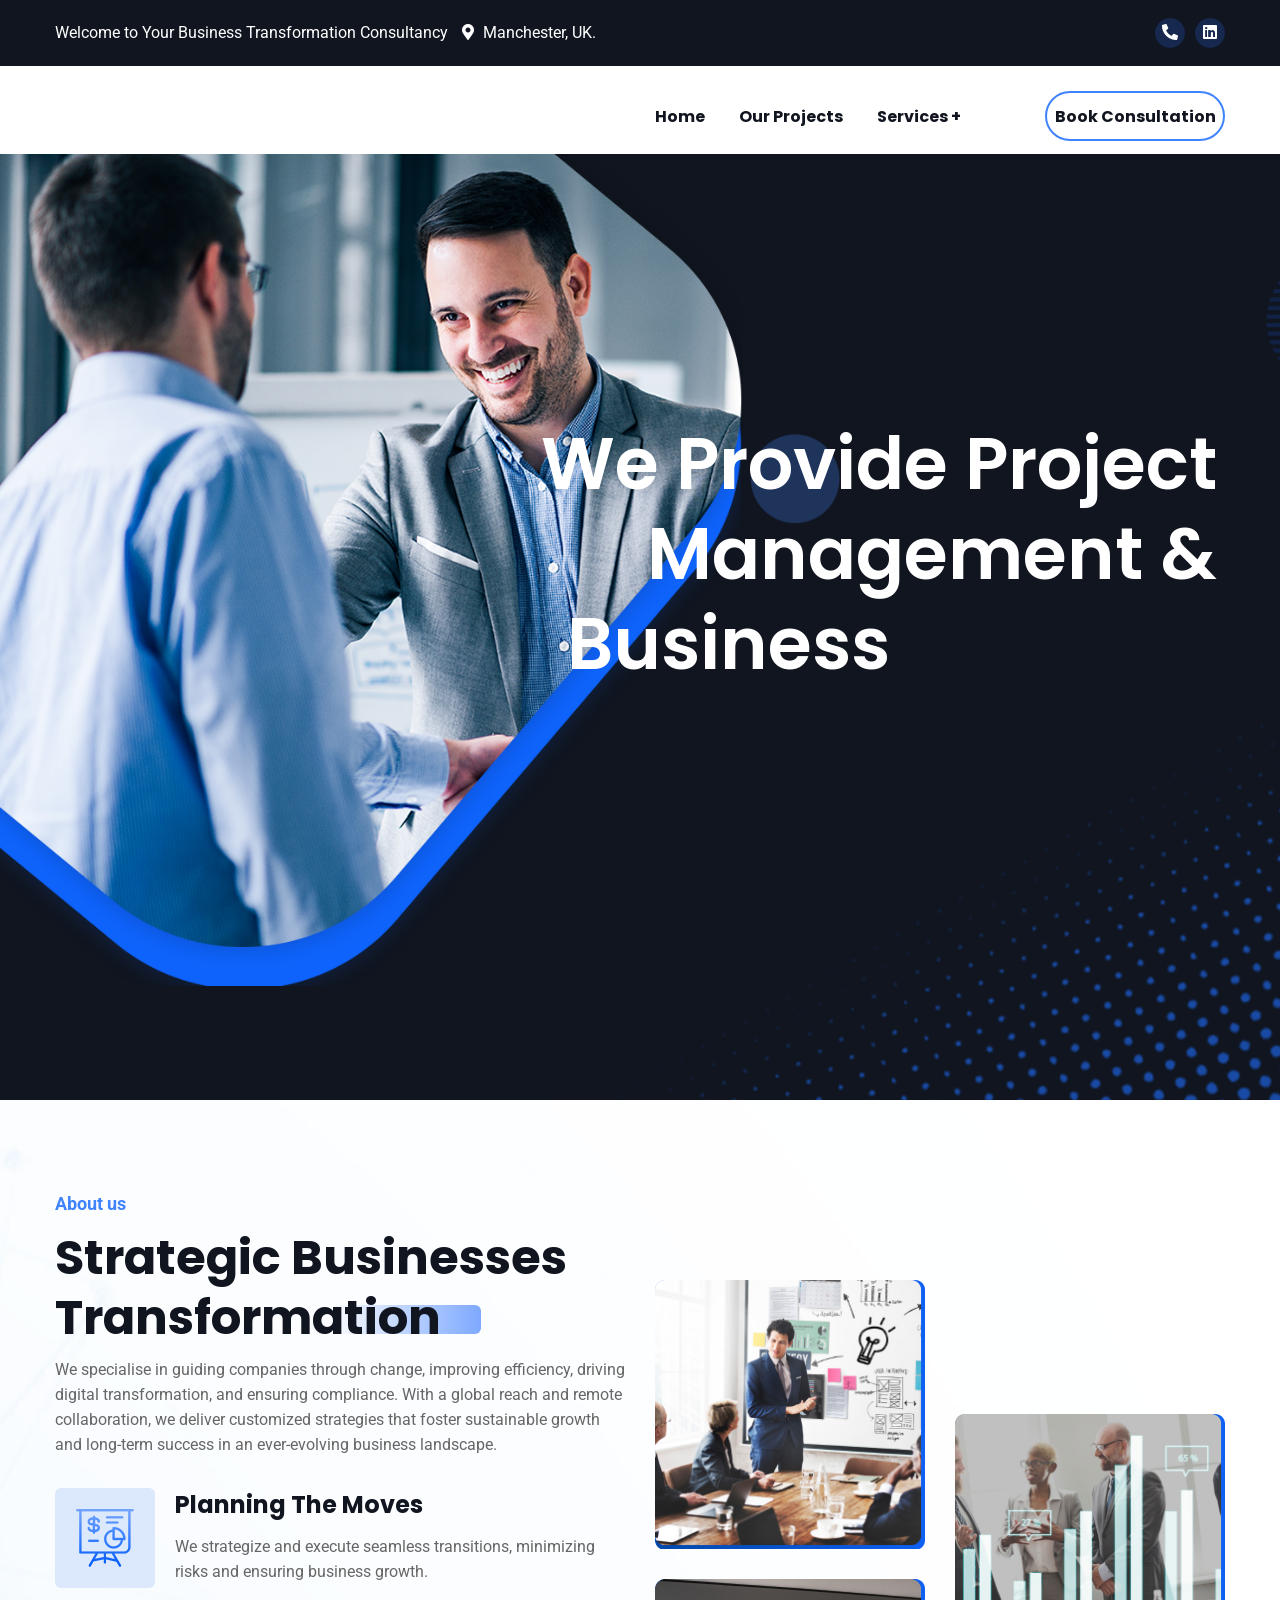
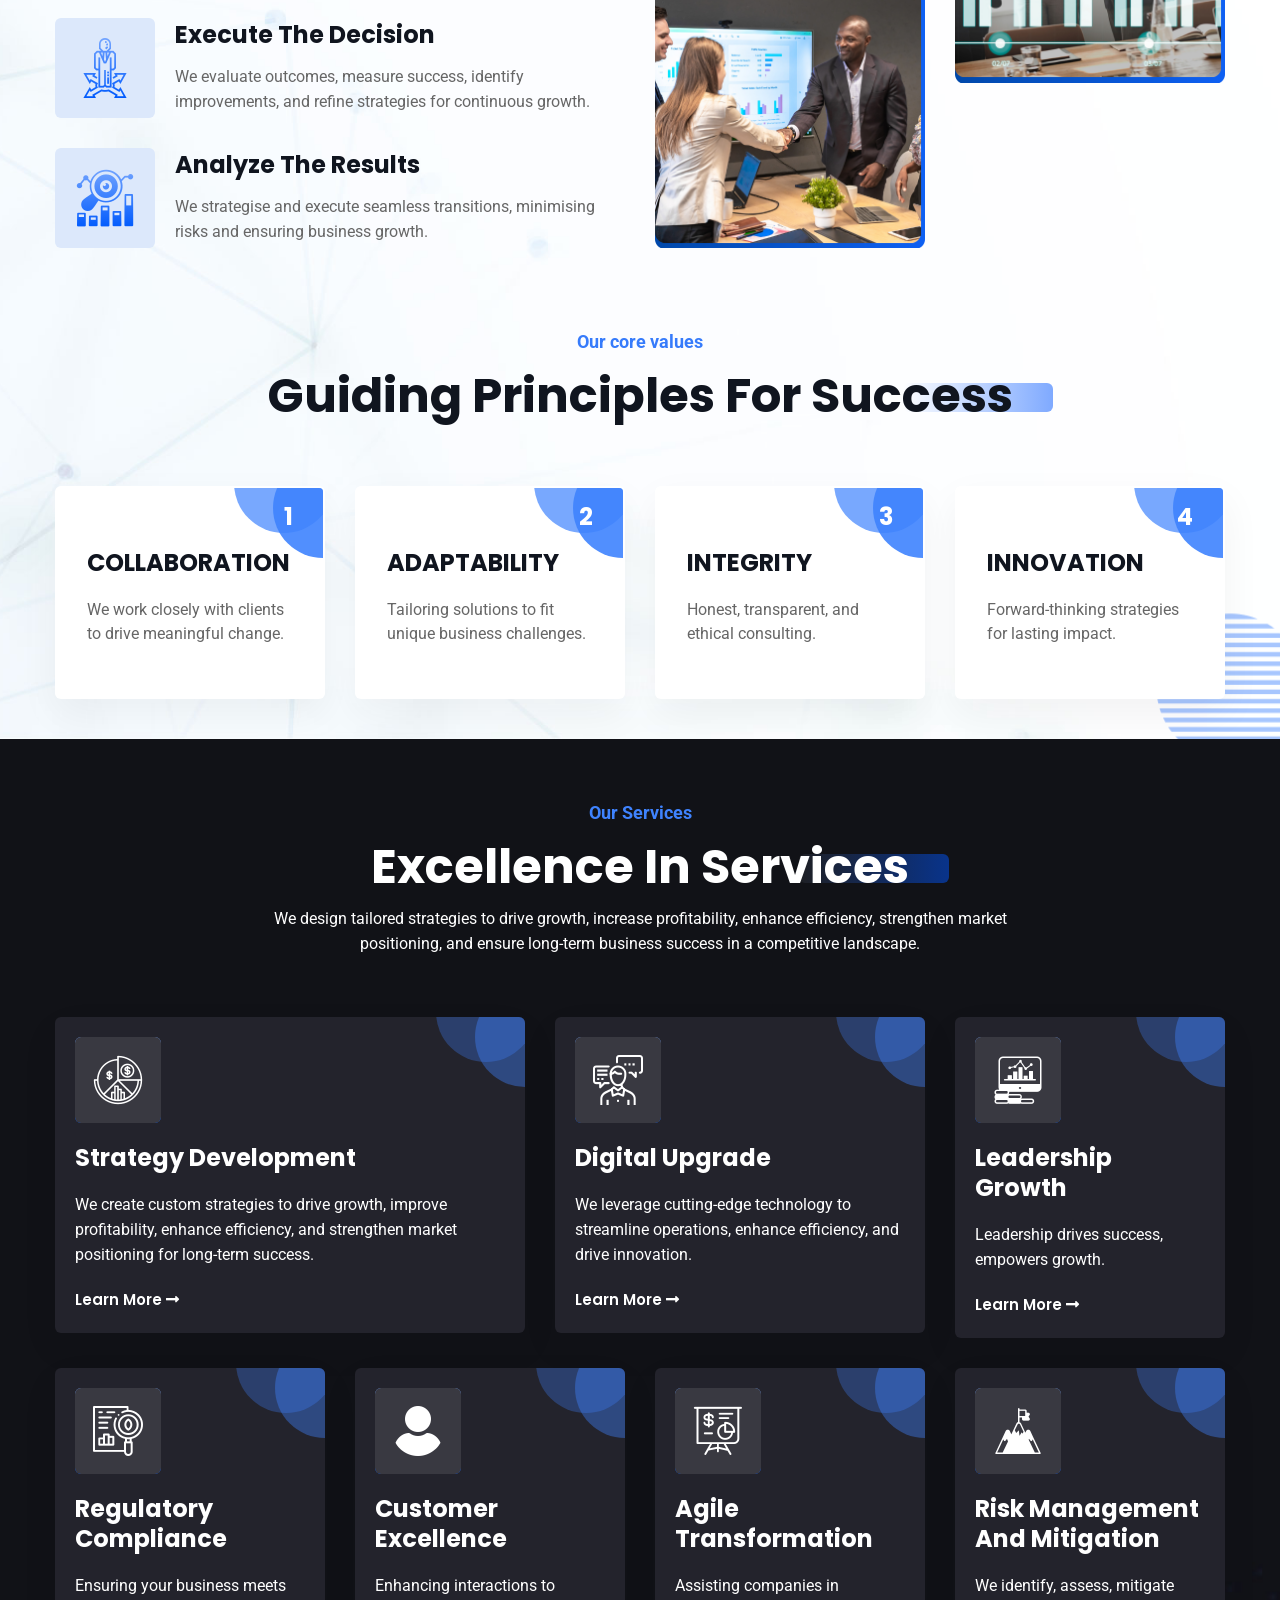
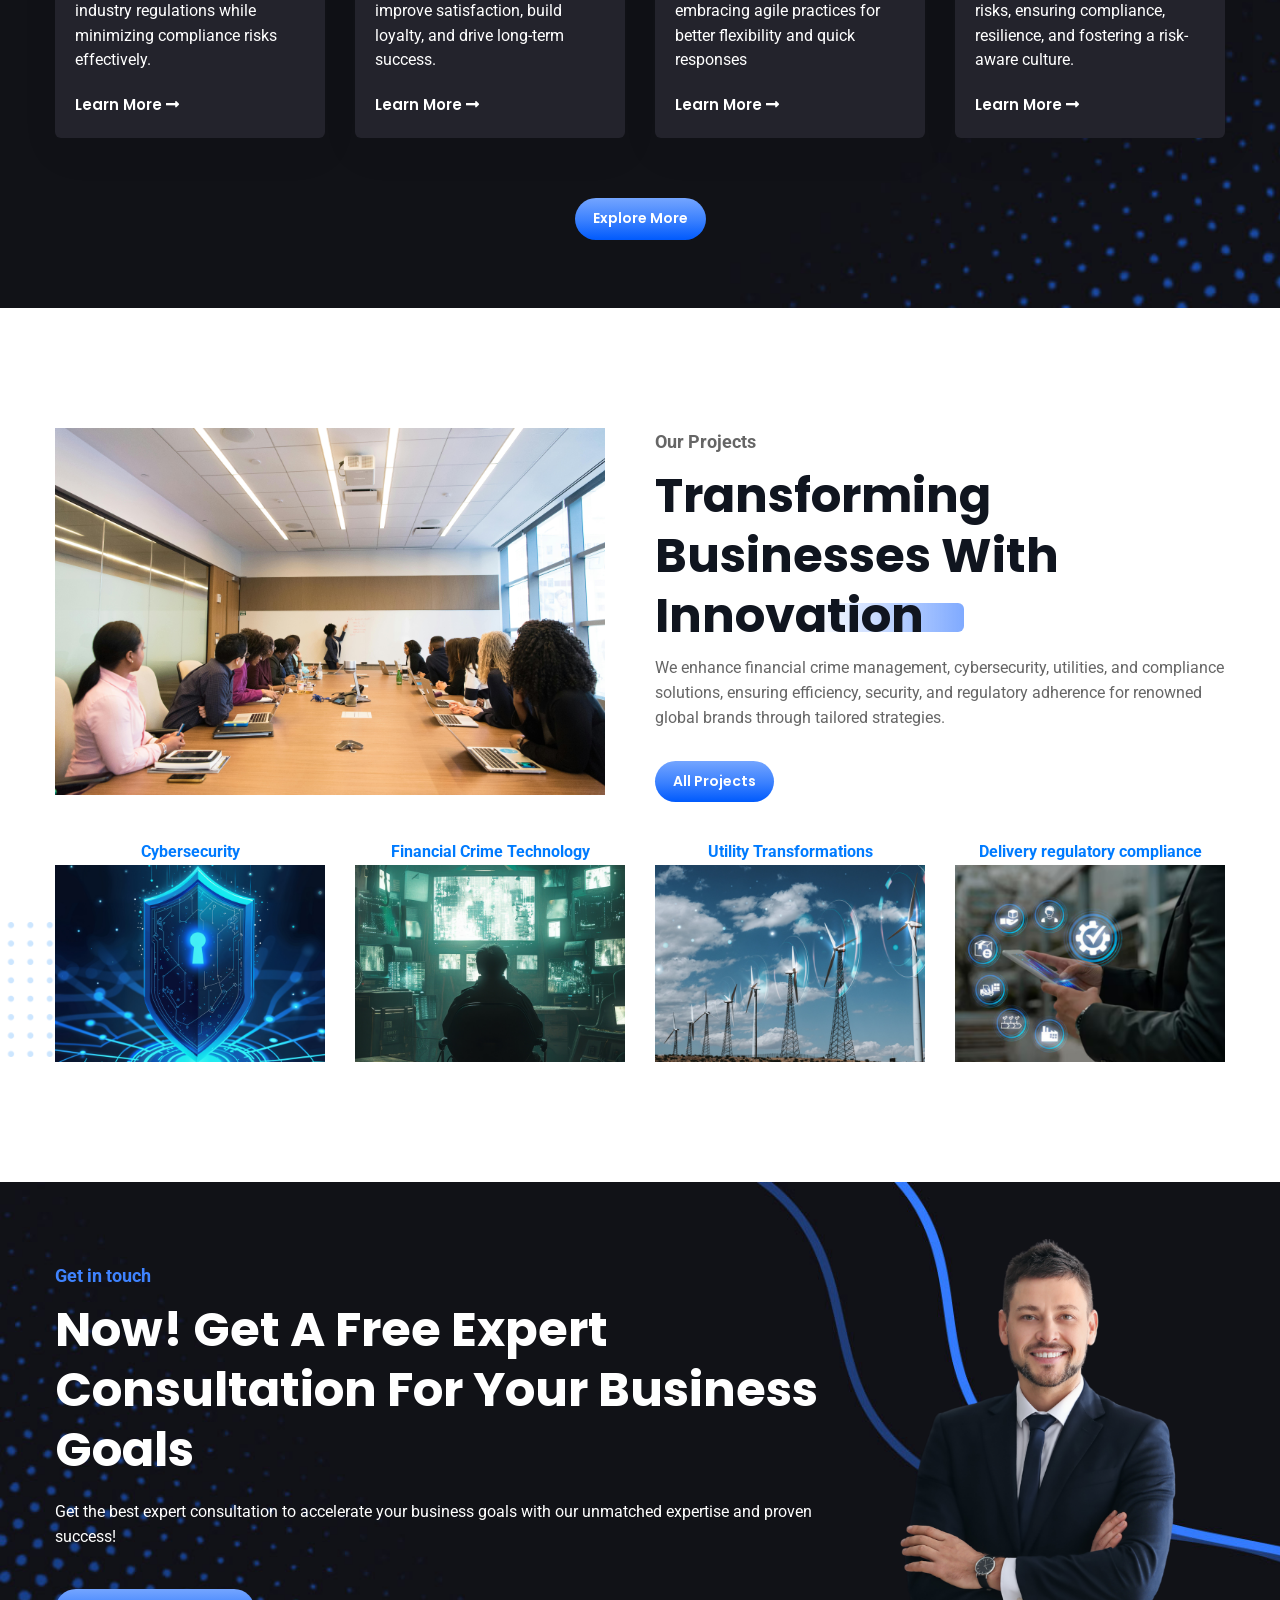
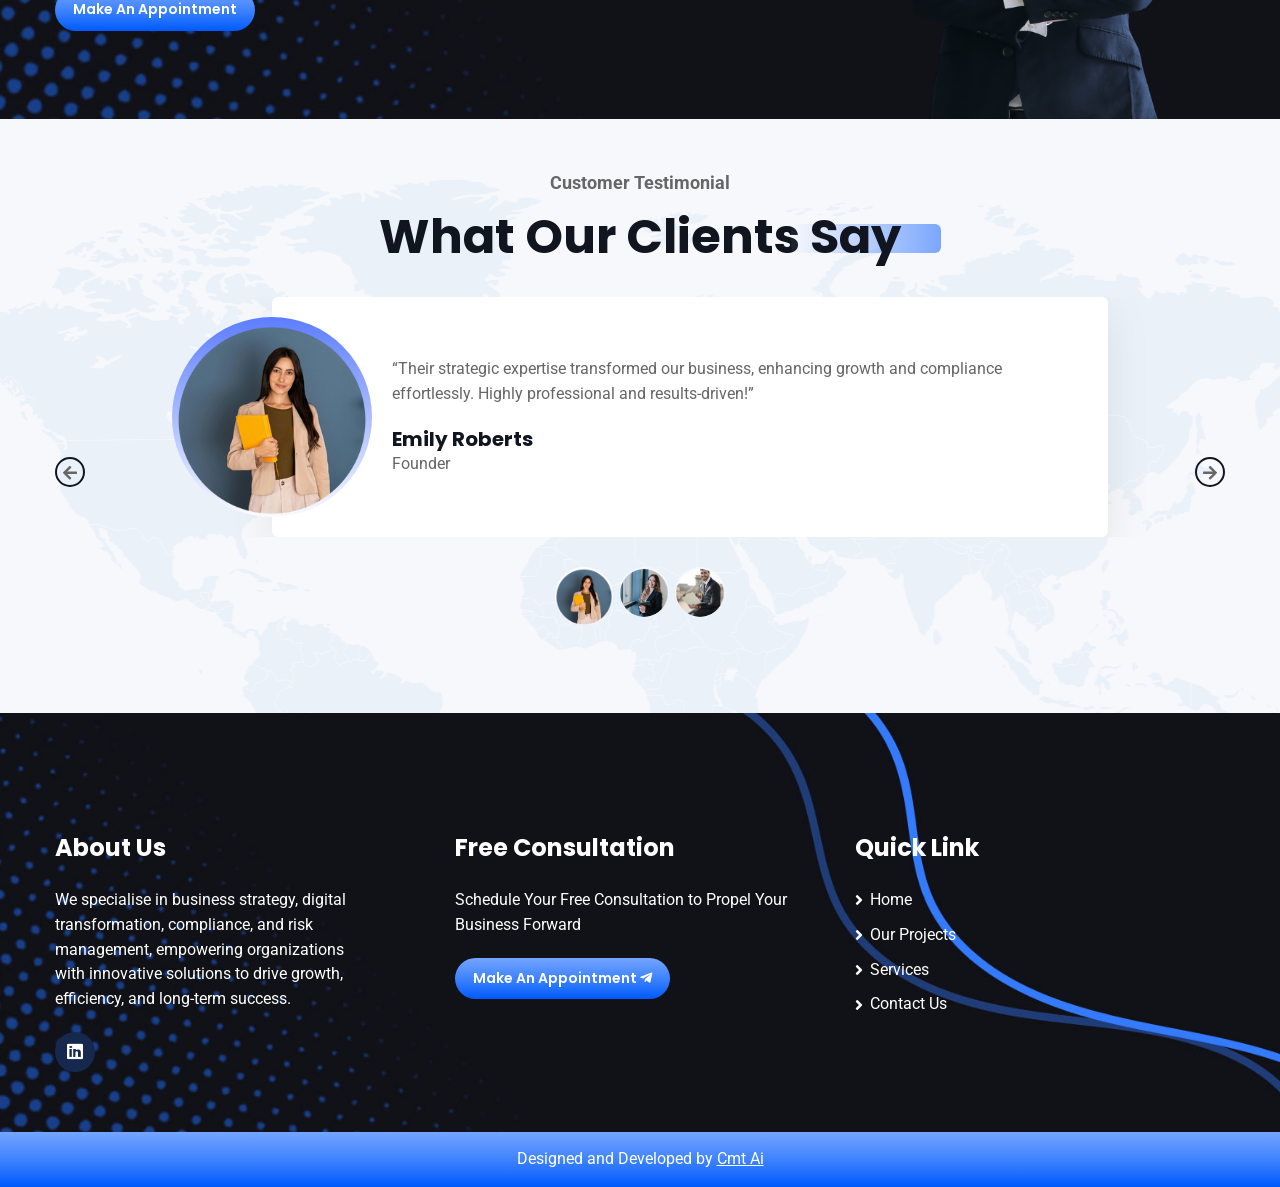
==== commit ab59ab99: "Refactor consultation call-to-action and update text for consistency - Changed "Get consult" to "Boo" ====
--- a/index.html
+++ b/index.html
@@ -120,7 +120,7 @@
                 </li>
                 <li>
                   <div class="header-cta-btn text-center">
-                    <a href="contact.html" class="cta">Get consult</a>
+                    <a href="contact.html" class="cta">Book Consultation</a>
                   </div>
                 </li>
                 
@@ -233,7 +233,7 @@
                   data-type="button"
                   data-color="#ffffff"
                   data-rsp_ch="on"
-                  data-xy="x:r;xo:207px;y:530px;"
+                  data-xy="x:r;xo:207px;y:500px;"
                   data-text="w:normal;s:15;l:20;ls:1;fw:700;a:right;"
                   data-dim="minh:0px;"
                   data-padding="t:12;r:35;b:12;l:35;"
@@ -256,7 +256,8 @@
                   data-type="text"
                   data-color="#ffffff"
                   data-rsp_ch="on"
-                  data-xy="x:r;y:0px;"
+                  data-xy="x:center;y:center;"
+
                   data-text="w:normal;s:72;l:90;fw:600;a:right;"
                   data-dim="w:796px;"
                   data-frame_0="o:1;"
@@ -267,7 +268,7 @@
                   data-frame_1_mask="u:t;"
                   data-frame_999="o:0;st:w;"
                   style="z-index: 9; font-family: Poppins"
-                  >We <br>Provide Project<br /> Management & Business Analysis
+                  > We Provide Project<br /> Management & Business Analysis
                   Services
                 </rs-layer>
 
@@ -294,7 +295,7 @@
                   data-type="button"
                   data-color="#ffffff"
                   data-rsp_ch="on"
-                  data-xy="x:r;y:530px;"
+                  data-xy="x:r;y:500px;"
                   data-text="w:normal;s:15;l:20;ls:1;fw:700;a:right;"
                   data-dim="minh:0px;"
                   data-padding="t:12;r:35;b:12;l:35;"
@@ -358,7 +359,7 @@
                   </div>
                   <div class="pr2-pera-txt">
                     <p>
-                      We specialize in guiding companies through change,
+                      We specialise in guiding companies through change,
                       improving efficiency, driving digital transformation, and
                       ensuring compliance. With a global reach and remote
                       collaboration, we deliver customized strategies that
@@ -668,7 +669,7 @@
           <div class="col-lg-8 offset-lg-2">
             <div class="pr2-title-area text-center wow fadeInUp">
               <div class="title-top pr2-headline">
-                <span class="pr2-subtitle">Our Service</span>
+                <span class="pr2-subtitle">Our Services</span>
                 <h2>Excellence in <span>Services</span></h2>
               </div>
               <div class="pr2-pera-txt">
@@ -745,7 +746,8 @@
                   >
                 </div>
                 <div class="pr2-pera-txt">
-                  <p>Strong leadership inspires collaboration, drives success, and empowers team growth.</p>
+                  <p>Leadership drives success, empowers growth.
+                  </p>
                 </div>
                 <a href="Leadership-Growth.html"
                   >Learn More <i class="fas fa-long-arrow-alt-right"></i
@@ -839,9 +841,8 @@
                 </div>
                 <div class="pr2-pera-txt">
                   <p>
-                    We identify, assess, and mitigate risks, enhancing resilience, ensuring compliance, and fostering a risk-aware culture.
-                  </p>
-                </div>
+                    We identify, assess, mitigate risks, ensuring compliance, resilience, and fostering a risk-aware culture.
+                  </div>
                 <a href="Risk-Management.html"
                   >Learn More <i class="fas fa-long-arrow-alt-right"></i
                 ></a>
@@ -874,7 +875,7 @@
             <div class="pr2-case-right wow fadeInRight">
               <div class="pr2-title-area">
                 <div class="title-top pr2-headline">
-                  <span class="pr2-subtitle">Our Project</span>
+                  <span class="pr2-subtitle">Our Projects</span>
                   <h2>Transforming Businesses with<span>Innovation</span></h2>
                 </div>
                 <div class="pr2-pera-txt">
@@ -887,7 +888,7 @@
                 </div>
               </div>
               <div class="pr2-primary-btn" style="color: white;">
-                <a href="projects.html">All Project</a>
+                <a href="projects.html">All Projects</a>
               </div>
             </div>
           </div>
@@ -896,9 +897,7 @@
           <span class="pr2-circle-shape-3" data-parallax='{"scale": 0.5}'
             ><img src="assets/images/achivement/shape-1.png" alt=""
           /></span>
-          <span class="pr2-circle-shape-4" data-parallax='{"scale": 0.5}'
-            ><img src="assets/images/projects/shape-02.png" alt=""
-          /></span>
+          
           <div class="row">
             <div class="col-lg-3 col-md-4 col-sm-6">
               <div class="pr2-case-column wow slideInUp">
@@ -1463,7 +1462,7 @@
               </div>
               <div class="pr2-pera-txt">
                 <p>
-                  We specialize in business strategy, digital transformation,
+                  We specialise in business strategy, digital transformation,
                   compliance, and risk <br />management, empowering
                   organizations <br />
                   with innovative solutions to drive growth, <br />
--- a/assets/css/style.css
+++ b/assets/css/style.css
@@ -425,8 +425,8 @@
   .header-style-five .header-cta-btn {
     margin-left: 50px; }
     .header-style-five .header-cta-btn a.cta {
-      height: 48px;
-      width: 150px;
+      height: 50px;
+      width: 180px;
       border-radius: 30px;
       font-weight: 700;
       line-height: 48px;
